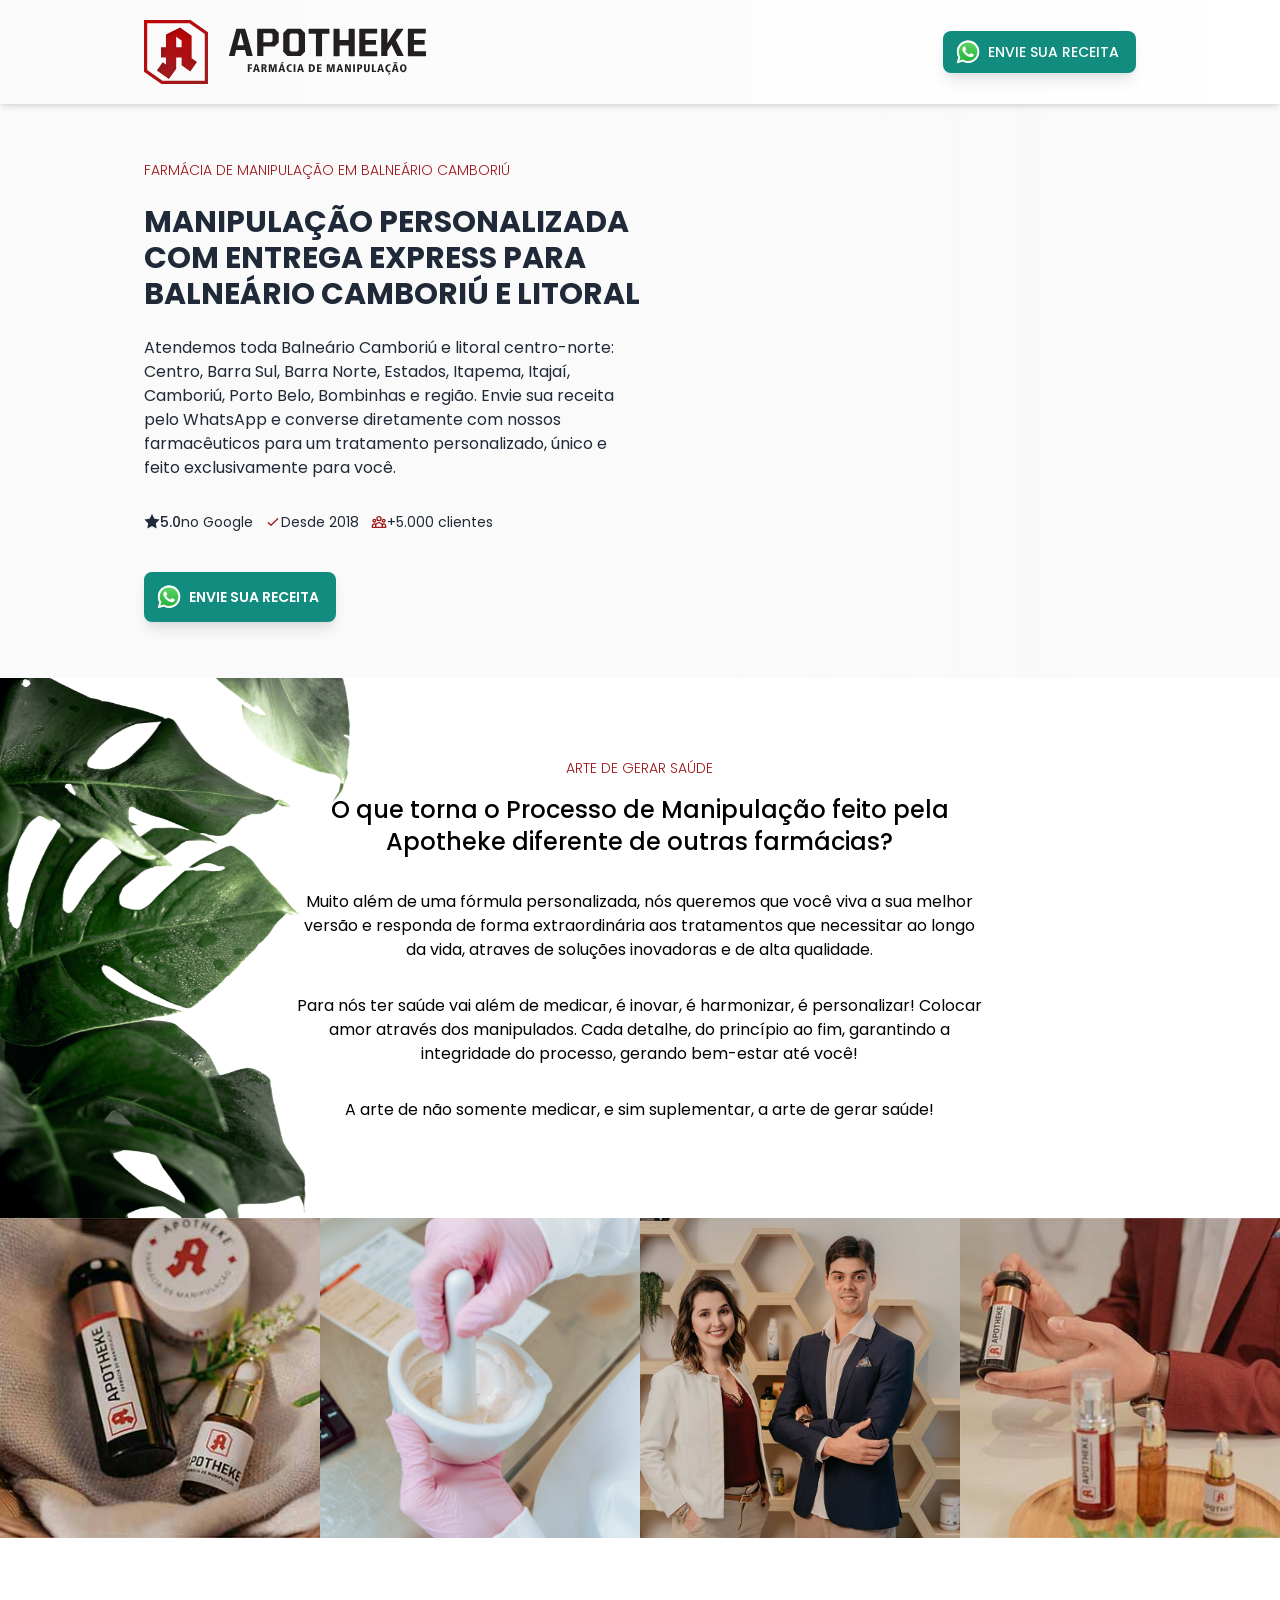
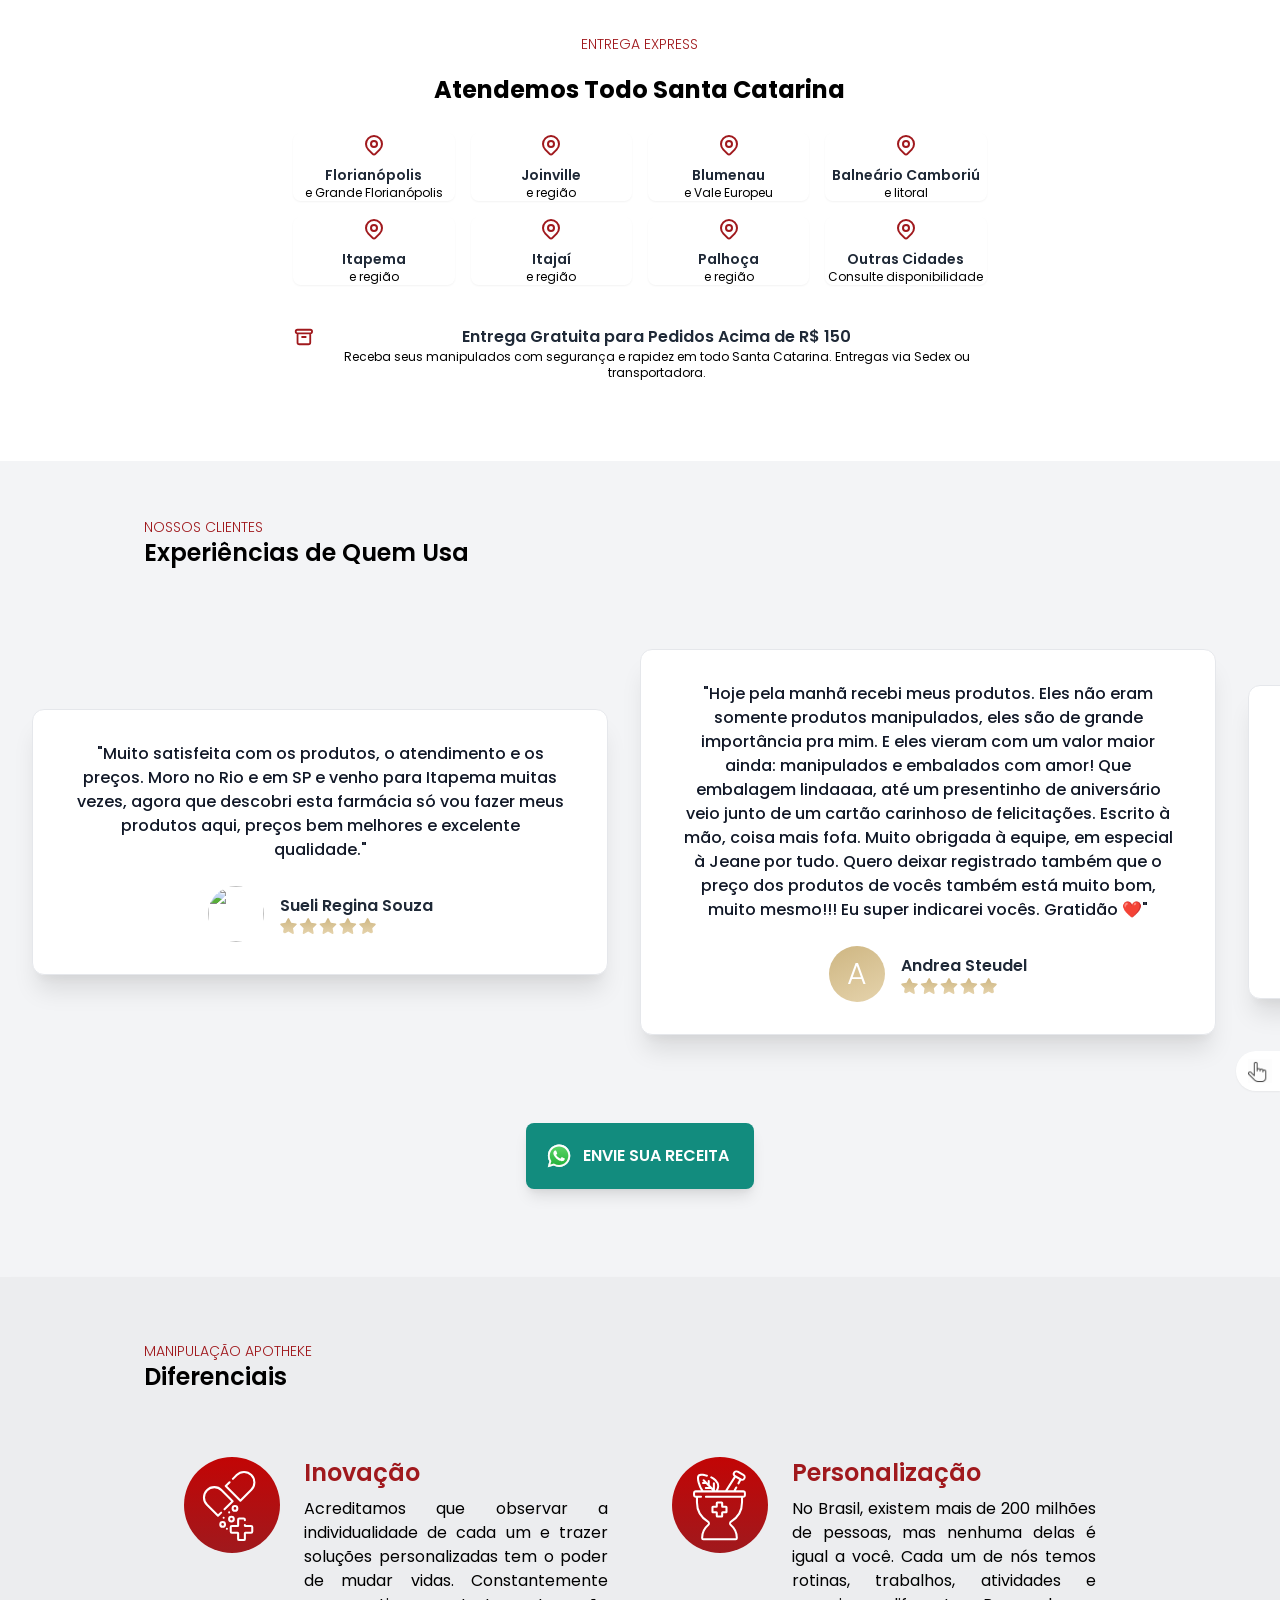
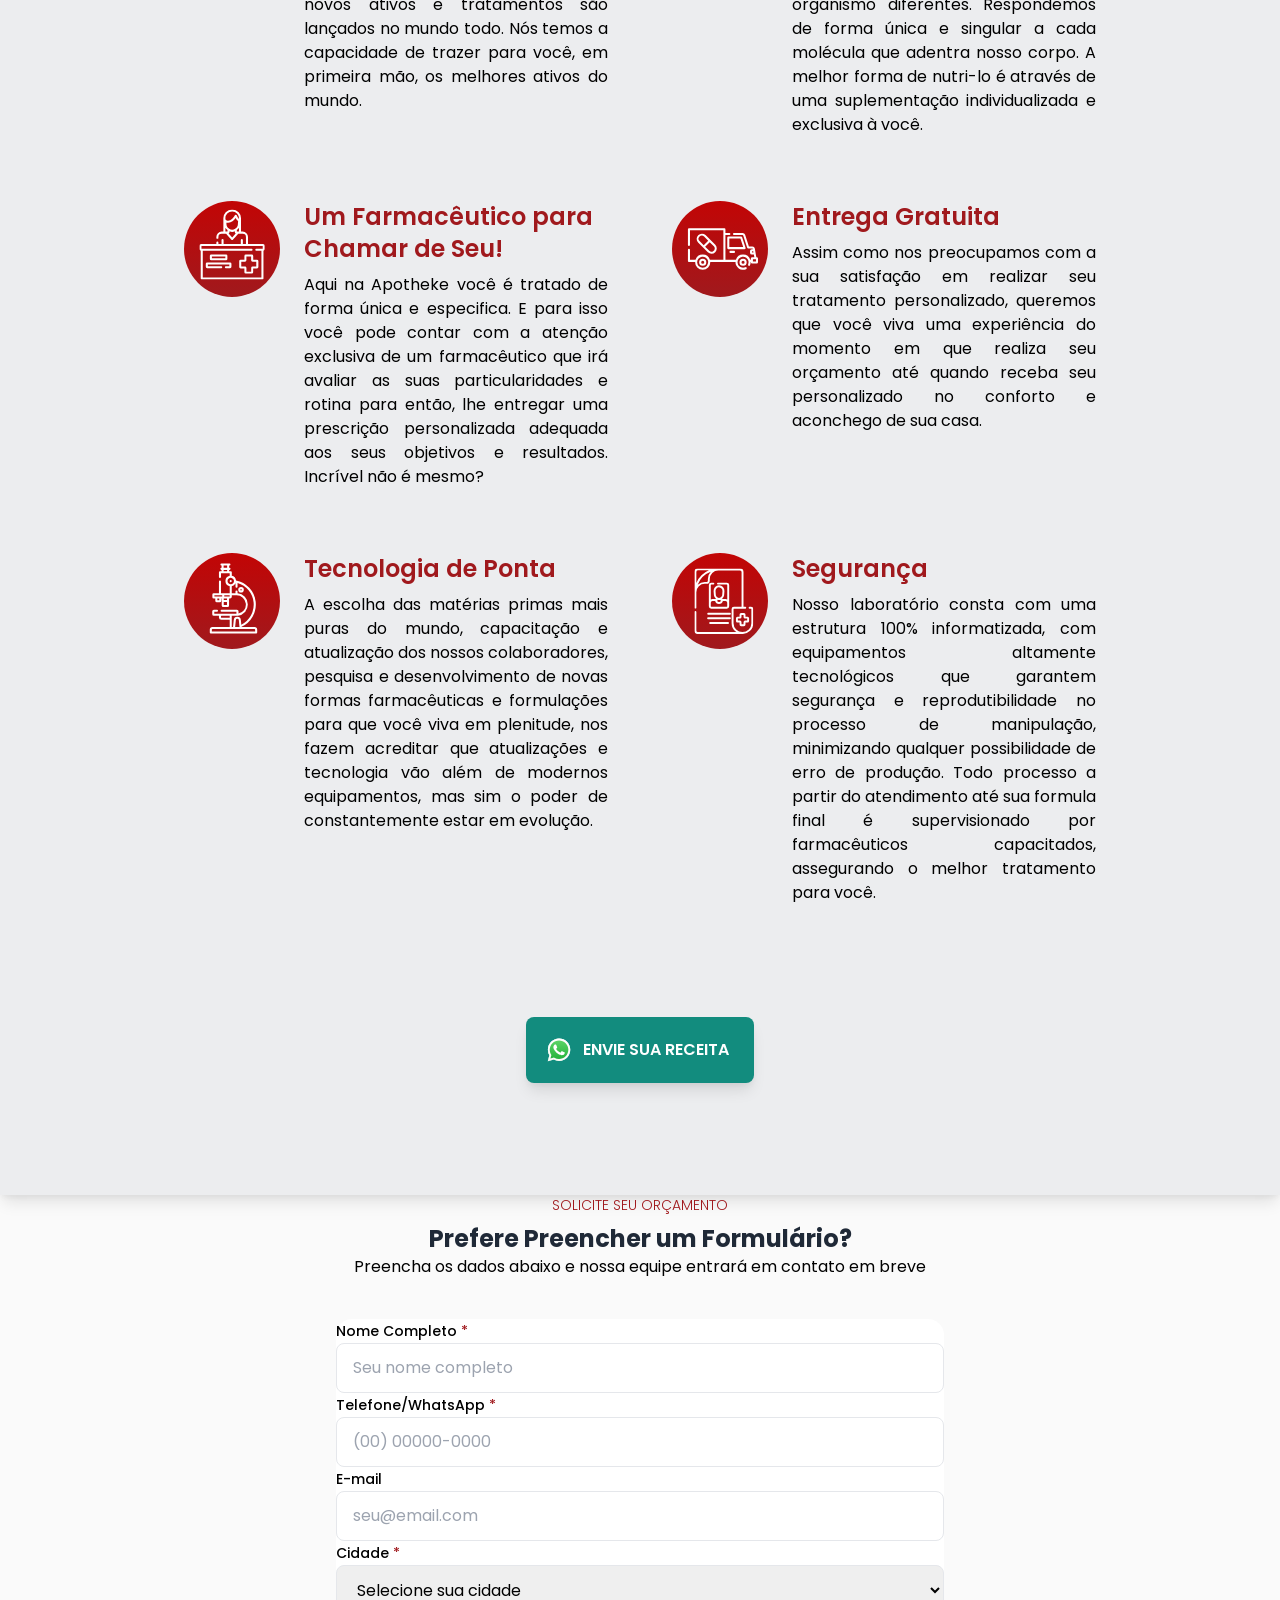
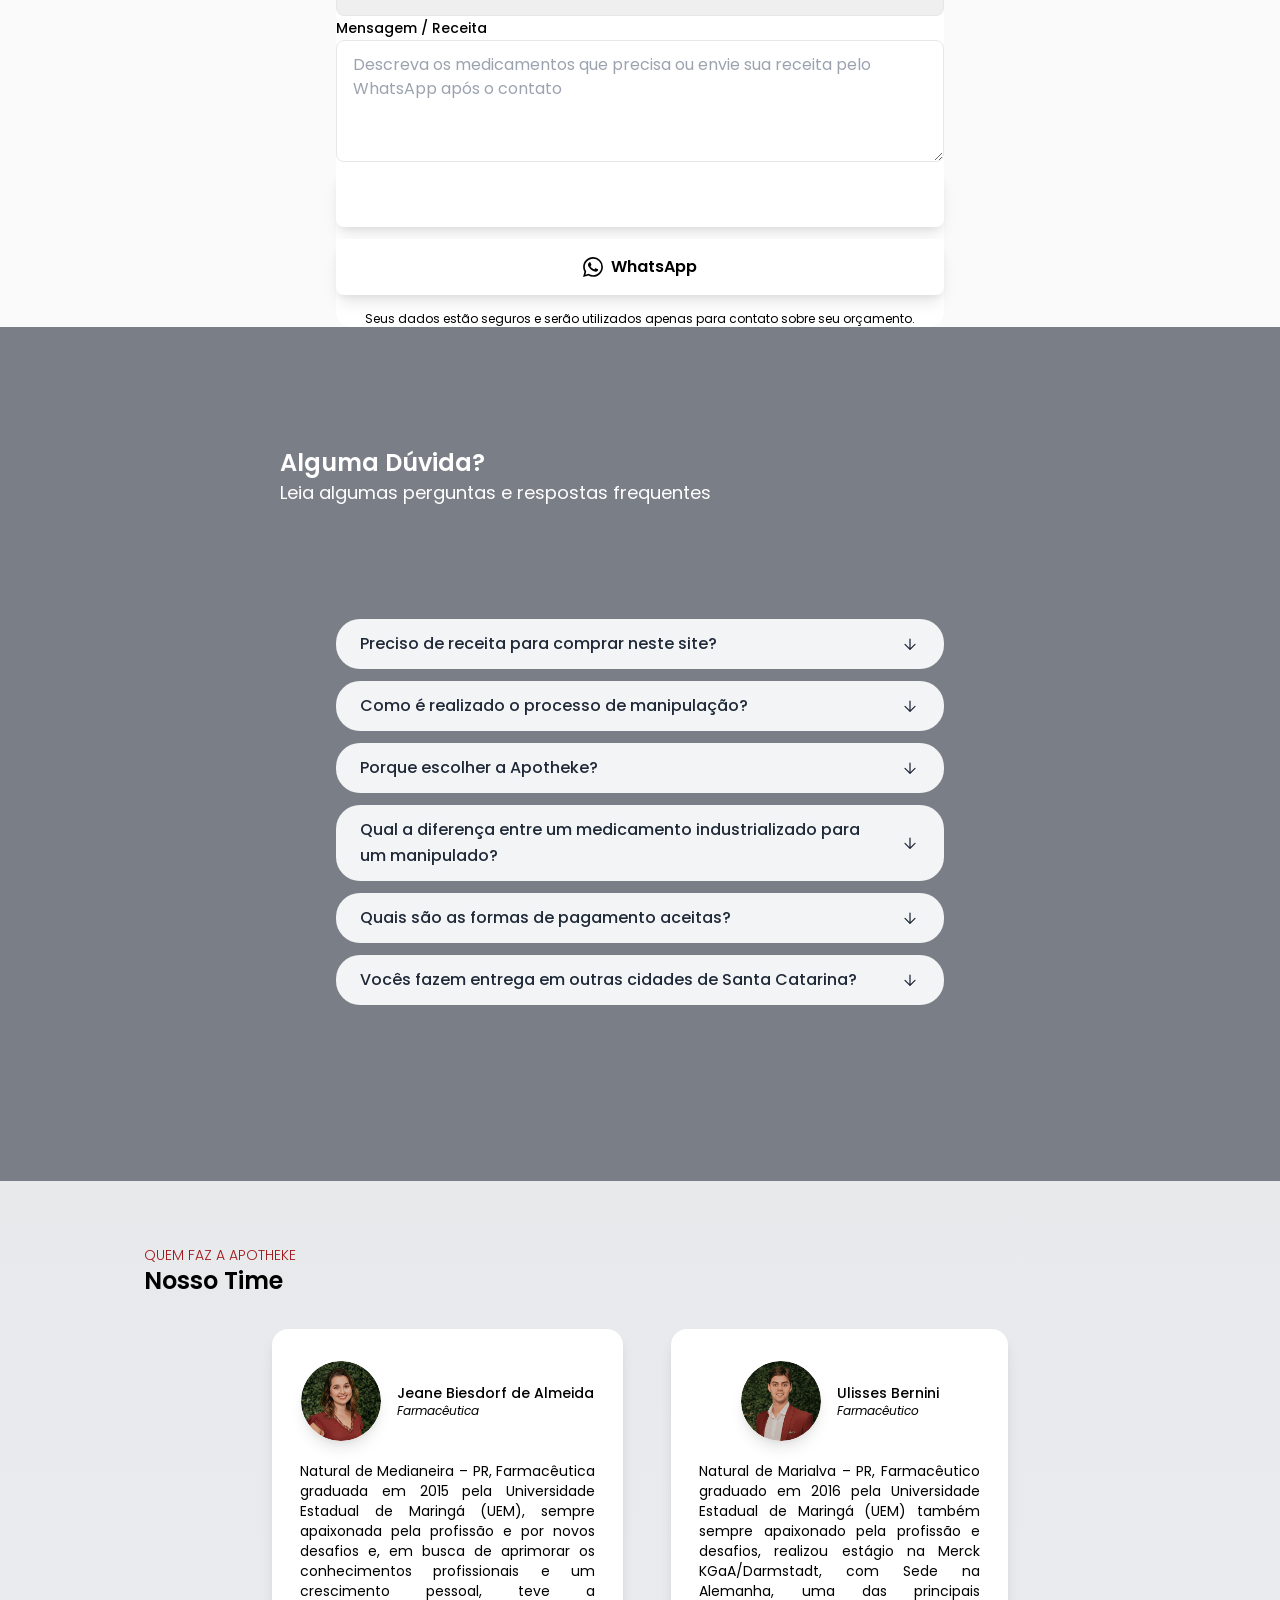
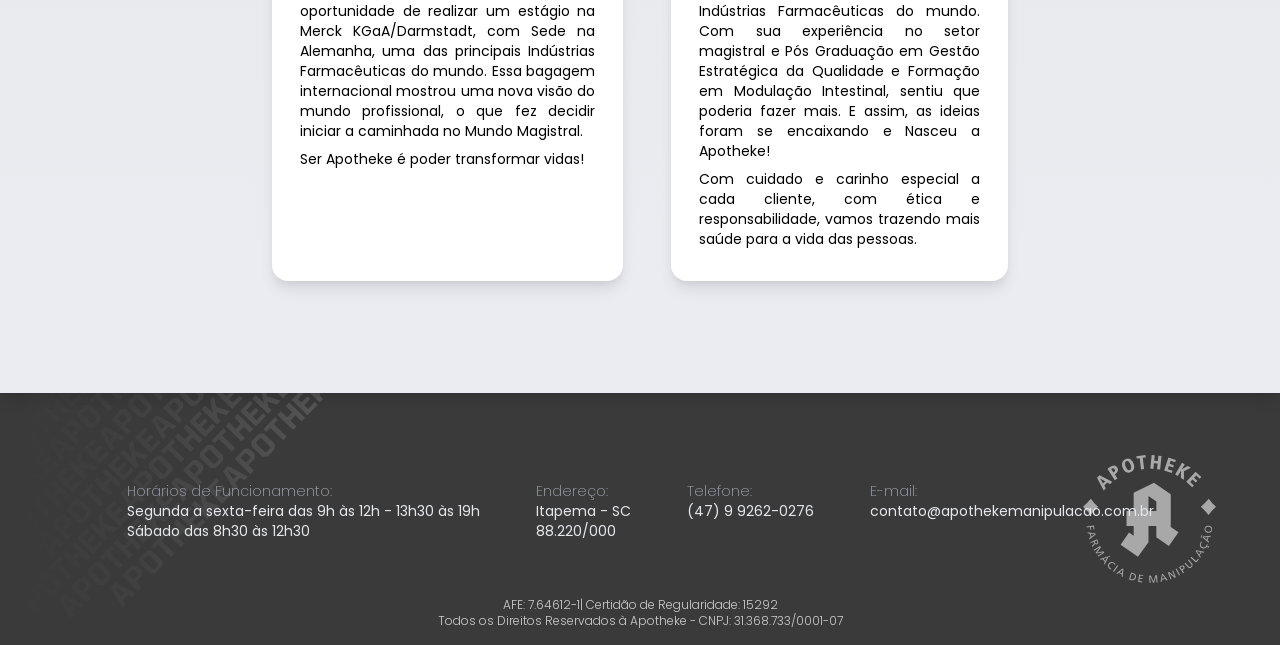
==== website/balneario-camboriu.html @ 553b8d90 "Commit inicial: Apotheke Website Landing page com múltiplas cidades (Florianópolis, Joinville, Blume" ====
<!DOCTYPE html>

<html lang="pt-br">

<head>

    <meta charset="UTF-8">

    <meta http-equiv="X-UA-Compatible" content="IE=edge">

    <meta name="viewport" content="width=device-width, initial-scale=1.0">

    <title>Farmácia de Manipulação em Balneário Camboriú | Apotheke - Entrega Express</title>

    <meta name="description" content="Farmácia de manipulação em Balneário Camboriú com entrega express. Atendemos todo litoral centro-norte: Centro, Barra Sul, Itapema, Itajaí, Camboriú. Orçamento pelo WhatsApp!">

    <meta name="keywords" content="farmácia manipulação balneário camboriú, manipulação balneário camboriú, farmácia bc, manipulados balneário camboriú, farmácia itapema, manipulação itajaí, farmácia camboriú">



    <link rel="shortcut icon" href="assets/favicon.59e2e28d.ico" type="image/x-icon">

    <link rel="preload" href="css/style.css" as="style">

    <link rel="preconnect" href="https://www.googletagmanager.com">

    <link rel="preconnect" href="https://connect.facebook.net">

    <script>

    function showAnswer(idAnswer){for(let i=1;i<7;i++){if((document.getElementById("q"+i+'ans').classList.contains("hidden") == false) && (("q"+i) != idAnswer)){document.getElementById("q"+i+'ans').classList.add("hidden");if(document.getElementById("q"+i+'svg').classList.contains("-rotate-90")){document.getElementById("q"+i+'svg').classList.remove("-rotate-90");document.getElementById("q"+i+'svg').classList.add("rotate-90");}}}document.getElementById(idAnswer+'ans').classList.toggle("hidden");if(document.getElementById(idAnswer+'svg').classList.contains("rotate-90")){document.getElementById(idAnswer+'svg').classList.remove("rotate-90");document.getElementById(idAnswer+'svg').classList.add("-rotate-90");}else{document.getElementById(idAnswer+'svg').classList.remove("-rotate-90");document.getElementById(idAnswer+'svg').classList.add("rotate-90");}}

    </script>

    <!-- Facebook Pixel Code -->

    <script defer>

        !function(f,b,e,v,n,t,s)

        {if(f.fbq)return;n=f.fbq=function(){n.callMethod?

        n.callMethod.apply(n,arguments):n.queue.push(arguments)};

        if(!f._fbq)f._fbq=n;n.push=n;n.loaded=!0;n.version='2.0';

        n.queue=[];t=b.createElement(e);t.async=!0;

        t.src=v;s=b.getElementsByTagName(e)[0];

        s.parentNode.insertBefore(t,s)}(window, document,'script',

        'https://connect.facebook.net/en_US/fbevents.js');

        fbq('init', '500156001187345');

        fbq('track', 'PageView');

    </script>

    <noscript>

        <img height="1" width="1" style="display:none" 

            src="https://www.facebook.com/tr?id=500156001187345&ev=PageView&noscript=1"/>

    </noscript>

  <!-- End Facebook Pixel Code -->



    <!-- Global site tag (gtag.js) - Google Analytics -->

    <script async defer src="https://www.googletagmanager.com/gtag/js?id=G-JXNQC8JV9G"></script>

    <script defer>

    window.dataLayer = window.dataLayer || [];

    function gtag(){dataLayer.push(arguments);}

    gtag('js', new Date());



    gtag('config', 'G-JXNQC8JV9G');

    </script>



    <!-- Global site tag (gtag.js) - Google Analytics -->

    <script async defer src="https://www.googletagmanager.com/gtag/js?id=UA-217853198-1"></script>

    <script defer>

    window.dataLayer = window.dataLayer || [];

    function gtag(){dataLayer.push(arguments);}

    gtag('js', new Date());



    gtag('config', 'UA-217853198-1');

    </script>

    

    

    <!-- Google Tag Manager -->

<script>(function(w,d,s,l,i){w[l]=w[l]||[];w[l].push({'gtm.start':

new Date().getTime(),event:'gtm.js'});var f=d.getElementsByTagName(s)[0],

j=d.createElement(s),dl=l!='dataLayer'?'&l='+l:'';j.async=true;j.src=

'https://www.googletagmanager.com/gtm.js?id='+i+dl;f.parentNode.insertBefore(j,f);

})(window,document,'script','dataLayer','GTM-TZQ59Q6');</script>

<!-- End Google Tag Manager -->





  <link rel="stylesheet" href="css/style.css">

</head>

<body class="branco font-sans">



    <!--NAVBAR-->

    <header class="relative w-full shadow-md px-4 py-3 gradientMenu z-50 

    sm:px-8 sm:py-4 lg:py-5 sm:w-full md:px-16 lg:px-28 xl:px-36 2xl:px-48">

        <div class="flex flex-row justify-between items-center md:h-full">

            <img class="h-12 mx-auto sm:mx-0 md:mx-0 lg:mx-0 lg:h-14 xl:h-16" src="assets/logo-lp-apotheke.7ca522a6.svg" alt="Apotheke" srcset="">



            <span class="hidden sm:block">

                <a href="https://api.whatsapp.com/send?phone=+5547992164286&text=Ol%C3%A1%20*Apotheke*!%20Gostaria%20de%20um%20or%C3%A7a%EF%BB%BF%E2%80%8C%E2%80%8C%E2%80%8B%E2%80%8C%E2%80%8C%E2%80%8C%E2%81%A0%E2%80%8C%E2%80%8C%E2%80%8B%E2%80%8B%E2%80%8B%E2%80%8C%E2%81%A0%E2%80%8C%E2%80%8C%E2%80%8B%E2%80%8B%E2%80%8B%E2%80%8C%E2%80%8C%E2%81%A0%E2%80%8C%E2%80%8C%E2%80%8B%E2%80%8B%E2%80%8C%E2%80%8C%E2%81%A0%E2%80%8C%E2%80%8C%E2%80%8B%E2%80%8B%E2%80%8C%E2%80%8B%E2%80%8C%E2%81%A0%E2%80%8C%E2%80%8C%E2%80%8B%E2%80%8B%E2%80%8C%E2%80%8C%E2%81%A0%E2%80%8C%E2%80%8C%E2%80%8B%E2%80%8C%E2%80%8C%E2%80%8C%E2%81%A0%E2%80%8C%E2%80%8C%E2%80%8B%E2%80%8B%E2%80%8B%E2%80%8B%E2%81%A0%E2%80%8C%E2%80%8B%E2%80%8C%E2%80%8C%E2%80%8B%E2%80%8C%E2%81%A0%E2%80%8C%E2%80%8C%E2%80%8B%E2%80%8C%E2%80%8B%E2%80%8B%E2%81%A0%E2%80%8C%E2%80%8C%E2%80%8B%E2%80%8C%E2%80%8C%E2%80%8B%E2%81%A0%E2%80%8C%E2%80%8C%E2%80%8C%E2%80%8B%E2%80%8B%E2%80%8B%E2%81%A0%E2%80%8C%E2%80%8C%E2%80%8C%E2%80%8B%E2%80%8B%E2%80%8C%E2%81%A0%E2%80%8C%E2%80%8B%E2%80%8C%E2%80%8C%E2%80%8B%E2%80%8C%E2%81%A0%E2%80%8C%E2%80%8C%E2%80%8B%E2%80%8C%E2%80%8B%E2%80%8B%E2%81%A0%E2%80%8C%E2%80%8C%E2%80%8B%E2%80%8C%E2%80%8C%E2%80%8B%E2%81%A0%E2%80%8C%E2%80%8C%E2%80%8C%E2%80%8B%E2%80%8B%E2%80%8C%E2%81%A0%E2%80%8C%E2%80%8C%E2%80%8C%E2%80%8B%E2%80%8B%E2%80%8C%E2%81%A0%E2%80%8C%E2%80%8B%E2%80%8C%E2%80%8C%E2%80%8B%E2%80%8C%E2%81%A0%E2%80%8C%E2%80%8C%E2%80%8C%E2%80%8B%E2%80%8B%E2%80%8C%E2%81%A0%E2%80%8C%E2%80%8C%E2%80%8B%E2%80%8C%E2%80%8B%E2%80%8C%E2%81%A0%E2%80%8C%E2%80%8C%E2%80%8B%E2%80%8B%E2%80%8C%E2%80%8B%E2%80%8B%E2%81%A0%E2%80%8C%E2%80%8C%E2%80%8B%E2%80%8B%E2%80%8B%E2%80%8B%E2%81%A0%E2%80%8C%E2%80%8B%E2%80%8C%E2%80%8C%E2%80%8B%E2%80%8C%E2%81%A0%E2%80%8C%E2%80%8C%E2%80%8B%E2%80%8B%E2%80%8C%E2%80%8B%E2%80%8B%E2%81%A0%E2%80%8C%E2%80%8C%E2%80%8B%E2%80%8B%E2%80%8C%E2%80%8B%E2%80%8B%E2%81%A0%E2%80%8C%E2%80%8C%E2%80%8B%E2%80%8B%E2%80%8C%E2%80%8B%E2%81%A0%E2%80%8C%E2%80%8C%E2%80%8B%E2%80%8B%E2%80%8B%E2%80%8B%E2%80%8C%E2%81%A0%E2%80%8C%E2%80%8C%E2%80%8B%E2%80%8C%E2%80%8C%E2%80%8C%E2%81%A0%E2%80%8C%E2%80%8C%E2%80%8B%E2%80%8B%E2%80%8C%E2%80%8C%E2%80%8B%E2%81%A0%E2%80%8C%E2%80%8C%E2%80%8B%E2%80%8B%E2%80%8B%E2%80%8B%E2%81%A0%E2%80%8C%E2%80%8C%E2%80%8B%E2%80%8B%E2%80%8C%E2%80%8B%E2%80%8B%E2%81%A0%E2%80%8C%E2%80%8C%E2%80%8B%E2%80%8B%E2%80%8C%E2%80%8C%E2%81%A0%E2%80%8C%E2%80%8C%E2%80%8B%E2%80%8B%E2%80%8B%E2%80%8C%E2%80%8B%E2%81%A0%E2%80%8C%E2%80%8C%E2%80%8B%E2%80%8C%E2%80%8C%E2%80%8C%E2%81%A0%E2%80%8C%E2%80%8C%E2%80%8B%E2%80%8B%E2%80%8B%E2%80%8B%E2%80%8C%EF%BB%BFmento%2C%20poderia%20me%20ajudar%3F" target="_blank" class="tada inline-flex items-center px-4 py-2 border border-transparent rounded-lg shadow-lg text-sm font-medium text-white bg-green-10 focus:outline-none focus:ring-2 focus:ring-offset-2 focus:ring-green-10">

                    <img class="-ml-1 mr-2 h-6 w-6" src="assets/whatsappO.69385fdd.svg"> 

                    ENVIE SUA RECEITA

                </a>

            </span>



        </div>     

    </header>

    <!--END NAVBAR-->

    

    <main class="z-10 relative"> 



        <!--SECTION 1 VIDEO-->

        <div class="relative w-full overflow-x-hidden z-10">

            

            <video playsinline autobuffer autoplay loop muted class="relative object-cover w-full h-40 sm:h-64 md:absolute md:float-right md:z-0 md:h-full md:w-4/6 md:right-0 lg:w-3/5">

                <source src="https://apothekemanipulacao.com.br/wp-content/uploads/2020/06/Capa-Site-Apotheke-2.mp4" type="video/mp4">

            </video>

            

            <div class="relative flex flex-row h-full w-full float-left z-50 ">

                

                    <div class="relative h-full bg-gray-25  px-6 py-4 sm:px-8 sm:py-5 md:px-0 md:py-0

                                 md:w-3/6 xl:w-6/12 2xl:w-5/12 inline-flex items-center">

                        

                        <div class="relative z-50 text-gray-800 md:pl-16 lg:pl-28 xl:pl-36 2xl:pl-48

                                    md:py-6 lg:py-10 xl:py-14 2xl:py-24">



                            <h2 class="text-xs font-light sm:text-xs sm:font-light md:text-sm vermelho">

                                FARMÁCIA DE MANIPULAÇÃO EM BALNEÁRIO CAMBORIÚ</h2>



                            <h1 class="text-2xl font-bold sm:font-bold md:leading-normal md:tracking-normal xl:text-3xl my-2 lg:my-4 xl:my-6 2xl:my-8">

                                MANIPULAÇÃO PERSONALIZADA COM ENTREGA EXPRESS PARA BALNEÁRIO CAMBORIÚ E LITORAL

                            </h1>



                            <p class="text-sm font-normal text-justify leading-relaxed tracking-normal

                                     md:text-left lg:text-left xl:text-base">

                            Atendemos toda Balneário Camboriú e litoral centro-norte: Centro, Barra Sul, Barra Norte, Estados, Itapema, Itajaí, Camboriú, Porto Belo, Bombinhas e região. Envie sua receita pelo WhatsApp e converse diretamente com nossos farmacêuticos para um tratamento personalizado, único e feito exclusivamente para você.

                            </p>



                            <div class="flex flex-wrap items-center gap-3 mt-6 md:mt-8 text-xs md:text-sm text-gray-700">

                                <div class="flex items-center">

                                    <svg class="w-4 h-4 mr-1 text-yellow-400 fill-current" xmlns="http://www.w3.org/2000/svg" viewBox="0 0 20 20"><path d="M10 15l-5.878 3.09 1.123-6.545L.489 6.91l6.572-.955L10 0l2.939 5.955 6.572.955-4.756 4.635 1.123 6.545z"/></svg>

                                    <span class="font-medium">5.0</span>

                                    <span class="ml-1">no Google</span>

                                </div>

                                <div class="flex items-center">

                                    <svg class="w-4 h-4 mr-1 vermelho" xmlns="http://www.w3.org/2000/svg" fill="none" viewBox="0 0 24 24" stroke="currentColor"><path stroke-linecap="round" stroke-linejoin="round" stroke-width="2" d="M5 13l4 4L19 7"/></svg>

                                    <span>Desde 2018</span>

                                </div>

                                <div class="flex items-center">

                                    <svg class="w-4 h-4 mr-1 vermelho" xmlns="http://www.w3.org/2000/svg" fill="none" viewBox="0 0 24 24" stroke="currentColor"><path stroke-linecap="round" stroke-linejoin="round" stroke-width="2" d="M17 20h5v-2a3 3 0 00-5.356-1.857M17 20H7m10 0v-2c0-.656-.126-1.283-.356-1.857M7 20H2v-2a3 3 0 015.356-1.857M7 20v-2c0-.656.126-1.283.356-1.857m0 0a5.002 5.002 0 019.288 0M15 7a3 3 0 11-6 0 3 3 0 016 0zm6 3a2 2 0 11-4 0 2 2 0 014 0zM7 10a2 2 0 11-4 0 2 2 0 014 0z"/></svg>

                                    <span>+5.000 clientes</span>

                                </div>

                            </div>



                            <div class="flex flex-row justify-center sm:justify-center mt-6 md:justify-start md:mt-6 lg:mt-8 xl:mt-10 2xl:mt-12">

                                <a href="https://api.whatsapp.com/send?phone=+5547992164286&text=Ol%C3%A1%20*Apotheke*!%20Gostaria%20de%20um%20or%C3%A7a%EF%BB%BF%E2%80%8C%E2%80%8C%E2%80%8B%E2%80%8C%E2%80%8C%E2%80%8C%E2%81%A0%E2%80%8C%E2%80%8C%E2%80%8B%E2%80%8B%E2%80%8B%E2%80%8C%E2%81%A0%E2%80%8C%E2%80%8C%E2%80%8B%E2%80%8B%E2%80%8B%E2%80%8C%E2%80%8C%E2%81%A0%E2%80%8C%E2%80%8C%E2%80%8B%E2%80%8B%E2%80%8C%E2%80%8C%E2%81%A0%E2%80%8C%E2%80%8C%E2%80%8B%E2%80%8B%E2%80%8C%E2%80%8B%E2%80%8C%E2%81%A0%E2%80%8C%E2%80%8C%E2%80%8B%E2%80%8B%E2%80%8C%E2%80%8C%E2%81%A0%E2%80%8C%E2%80%8C%E2%80%8B%E2%80%8C%E2%80%8C%E2%80%8C%E2%81%A0%E2%80%8C%E2%80%8C%E2%80%8B%E2%80%8B%E2%80%8B%E2%80%8B%E2%81%A0%E2%80%8C%E2%80%8B%E2%80%8C%E2%80%8C%E2%80%8B%E2%80%8C%E2%81%A0%E2%80%8C%E2%80%8C%E2%80%8B%E2%80%8C%E2%80%8B%E2%80%8B%E2%81%A0%E2%80%8C%E2%80%8C%E2%80%8B%E2%80%8C%E2%80%8C%E2%80%8B%E2%81%A0%E2%80%8C%E2%80%8C%E2%80%8C%E2%80%8B%E2%80%8B%E2%80%8B%E2%81%A0%E2%80%8C%E2%80%8C%E2%80%8C%E2%80%8B%E2%80%8B%E2%80%8C%E2%81%A0%E2%80%8C%E2%80%8B%E2%80%8C%E2%80%8C%E2%80%8B%E2%80%8C%E2%81%A0%E2%80%8C%E2%80%8C%E2%80%8B%E2%80%8C%E2%80%8B%E2%80%8B%E2%81%A0%E2%80%8C%E2%80%8C%E2%80%8B%E2%80%8C%E2%80%8C%E2%80%8B%E2%81%A0%E2%80%8C%E2%80%8C%E2%80%8C%E2%80%8B%E2%80%8B%E2%80%8C%E2%81%A0%E2%80%8C%E2%80%8C%E2%80%8C%E2%80%8B%E2%80%8B%E2%80%8C%E2%81%A0%E2%80%8C%E2%80%8B%E2%80%8C%E2%80%8C%E2%80%8B%E2%80%8C%E2%81%A0%E2%80%8C%E2%80%8C%E2%80%8C%E2%80%8B%E2%80%8B%E2%80%8C%E2%81%A0%E2%80%8C%E2%80%8C%E2%80%8B%E2%80%8C%E2%80%8B%E2%80%8C%E2%81%A0%E2%80%8C%E2%80%8C%E2%80%8B%E2%80%8B%E2%80%8C%E2%80%8B%E2%80%8B%E2%81%A0%E2%80%8C%E2%80%8C%E2%80%8B%E2%80%8B%E2%80%8B%E2%80%8B%E2%81%A0%E2%80%8C%E2%80%8B%E2%80%8C%E2%80%8C%E2%80%8B%E2%80%8C%E2%81%A0%E2%80%8C%E2%80%8C%E2%80%8B%E2%80%8B%E2%80%8C%E2%80%8B%E2%80%8B%E2%81%A0%E2%80%8C%E2%80%8C%E2%80%8B%E2%80%8B%E2%80%8C%E2%80%8B%E2%80%8B%E2%81%A0%E2%80%8C%E2%80%8C%E2%80%8B%E2%80%8B%E2%80%8C%E2%80%8B%E2%81%A0%E2%80%8C%E2%80%8C%E2%80%8B%E2%80%8B%E2%80%8B%E2%80%8B%E2%80%8C%E2%81%A0%E2%80%8C%E2%80%8C%E2%80%8B%E2%80%8C%E2%80%8C%E2%80%8C%E2%81%A0%E2%80%8C%E2%80%8C%E2%80%8B%E2%80%8B%E2%80%8C%E2%80%8C%E2%80%8B%E2%81%A0%E2%80%8C%E2%80%8C%E2%80%8B%E2%80%8B%E2%80%8B%E2%80%8B%E2%81%A0%E2%80%8C%E2%80%8C%E2%80%8B%E2%80%8B%E2%80%8C%E2%80%8B%E2%80%8B%E2%81%A0%E2%80%8C%E2%80%8C%E2%80%8B%E2%80%8B%E2%80%8C%E2%80%8C%E2%81%A0%E2%80%8C%E2%80%8C%E2%80%8B%E2%80%8B%E2%80%8B%E2%80%8C%E2%80%8B%E2%81%A0%E2%80%8C%E2%80%8C%E2%80%8B%E2%80%8C%E2%80%8C%E2%80%8C%E2%81%A0%E2%80%8C%E2%80%8C%E2%80%8B%E2%80%8B%E2%80%8B%E2%80%8B%E2%80%8C%EF%BB%BFmento%2C%20poderia%20me%20ajudar%3F" target="_blank" 

                                    class="animate-bounce inline-flex items-center px-4 py-3 border 

                                    border-transparent rounded-lg shadow-lg text-sm 

                                    font-semibold text-white bg-green-10 

                                    focus:outline-none focus:ring-2 focus:ring-offset-2 

                                    focus:ring-green-10">

                                    <img class="-ml-1 mr-2 h-6 w-6" src="assets/whatsappO.69385fdd.svg">

                                    ENVIE SUA RECEITA

                                </a>

                            </div>

                            <!-- old

                            <div class="flex flex-row justify-center sm:justify-center md:justify-start mt-4 lg:mt-6 xl:mt-10 2xl:mt-12">

                                <button type="button" onclick="window.open('https://api.whatsapp.com/send?phone=+5547992164286&text=Ol%C3%A1%20*Apotheke*!%20Gostaria%20de%20um%20or%C3%A7a%EF%BB%BF%E2%80%8C%E2%80%8C%E2%80%8B%E2%80%8C%E2%80%8C%E2%80%8C%E2%81%A0%E2%80%8C%E2%80%8C%E2%80%8B%E2%80%8B%E2%80%8B%E2%80%8C%E2%81%A0%E2%80%8C%E2%80%8C%E2%80%8B%E2%80%8B%E2%80%8B%E2%80%8C%E2%80%8C%E2%81%A0%E2%80%8C%E2%80%8C%E2%80%8B%E2%80%8B%E2%80%8C%E2%80%8C%E2%81%A0%E2%80%8C%E2%80%8C%E2%80%8B%E2%80%8B%E2%80%8C%E2%80%8B%E2%80%8C%E2%81%A0%E2%80%8C%E2%80%8C%E2%80%8B%E2%80%8B%E2%80%8C%E2%80%8C%E2%81%A0%E2%80%8C%E2%80%8C%E2%80%8B%E2%80%8C%E2%80%8C%E2%80%8C%E2%81%A0%E2%80%8C%E2%80%8C%E2%80%8B%E2%80%8B%E2%80%8B%E2%80%8B%E2%81%A0%E2%80%8C%E2%80%8B%E2%80%8C%E2%80%8C%E2%80%8B%E2%80%8C%E2%81%A0%E2%80%8C%E2%80%8C%E2%80%8B%E2%80%8C%E2%80%8B%E2%80%8B%E2%81%A0%E2%80%8C%E2%80%8C%E2%80%8B%E2%80%8C%E2%80%8C%E2%80%8B%E2%81%A0%E2%80%8C%E2%80%8C%E2%80%8C%E2%80%8B%E2%80%8B%E2%80%8B%E2%81%A0%E2%80%8C%E2%80%8C%E2%80%8C%E2%80%8B%E2%80%8B%E2%80%8C%E2%81%A0%E2%80%8C%E2%80%8B%E2%80%8C%E2%80%8C%E2%80%8B%E2%80%8C%E2%81%A0%E2%80%8C%E2%80%8C%E2%80%8B%E2%80%8C%E2%80%8B%E2%80%8B%E2%81%A0%E2%80%8C%E2%80%8C%E2%80%8B%E2%80%8C%E2%80%8C%E2%80%8B%E2%81%A0%E2%80%8C%E2%80%8C%E2%80%8C%E2%80%8B%E2%80%8B%E2%80%8C%E2%81%A0%E2%80%8C%E2%80%8C%E2%80%8C%E2%80%8B%E2%80%8B%E2%80%8C%E2%81%A0%E2%80%8C%E2%80%8B%E2%80%8C%E2%80%8C%E2%80%8B%E2%80%8C%E2%81%A0%E2%80%8C%E2%80%8C%E2%80%8C%E2%80%8B%E2%80%8B%E2%80%8C%E2%81%A0%E2%80%8C%E2%80%8C%E2%80%8B%E2%80%8C%E2%80%8B%E2%80%8C%E2%81%A0%E2%80%8C%E2%80%8C%E2%80%8B%E2%80%8B%E2%80%8C%E2%80%8B%E2%80%8B%E2%81%A0%E2%80%8C%E2%80%8C%E2%80%8B%E2%80%8B%E2%80%8B%E2%80%8B%E2%81%A0%E2%80%8C%E2%80%8B%E2%80%8C%E2%80%8C%E2%80%8B%E2%80%8C%E2%81%A0%E2%80%8C%E2%80%8C%E2%80%8B%E2%80%8B%E2%80%8C%E2%80%8B%E2%80%8B%E2%81%A0%E2%80%8C%E2%80%8C%E2%80%8B%E2%80%8B%E2%80%8C%E2%80%8B%E2%80%8B%E2%81%A0%E2%80%8C%E2%80%8C%E2%80%8B%E2%80%8B%E2%80%8C%E2%80%8B%E2%81%A0%E2%80%8C%E2%80%8C%E2%80%8B%E2%80%8B%E2%80%8B%E2%80%8B%E2%80%8C%E2%81%A0%E2%80%8C%E2%80%8C%E2%80%8B%E2%80%8C%E2%80%8C%E2%80%8C%E2%81%A0%E2%80%8C%E2%80%8C%E2%80%8B%E2%80%8B%E2%80%8C%E2%80%8C%E2%80%8B%E2%81%A0%E2%80%8C%E2%80%8C%E2%80%8B%E2%80%8B%E2%80%8B%E2%80%8B%E2%81%A0%E2%80%8C%E2%80%8C%E2%80%8B%E2%80%8B%E2%80%8C%E2%80%8B%E2%80%8B%E2%81%A0%E2%80%8C%E2%80%8C%E2%80%8B%E2%80%8B%E2%80%8C%E2%80%8C%E2%81%A0%E2%80%8C%E2%80%8C%E2%80%8B%E2%80%8B%E2%80%8B%E2%80%8C%E2%80%8B%E2%81%A0%E2%80%8C%E2%80%8C%E2%80%8B%E2%80%8C%E2%80%8C%E2%80%8C%E2%81%A0%E2%80%8C%E2%80%8C%E2%80%8B%E2%80%8B%E2%80%8B%E2%80%8B%E2%80%8C%EF%BB%BFmento%2C%20poderia%20me%20ajudar%3F', '_blank');" 

                                    class="animate-bounce inline-flex items-center px-4 py-3 border 

                                    border-transparent rounded-lg shadow-lg text-sm 

                                    font-semibold text-white btnVermelho 

                                    focus:outline-none focus:ring-2 focus:ring-offset-2 

                                    focus:ring-red-700">

                                   

                                    <svg class="-ml-1 mr-2 h-5 w-5 fill-current" xmlns="https://www.w3.org/2000/svg" viewBox="0 0 32 32"><title>soc009 - Light</title><g id="soc009"><g id="Light-9" data-name="Light"><path d="M16,29.691a13.536,13.536,0,0,1-7.106-2L4.481,29.105a1,1,0,0,1-1.253-1.269L4.646,23.6A13.69,13.69,0,0,1,16,2.309H16a13.691,13.691,0,0,1,0,27.382Zm-6.963-4.1a1,1,0,0,1,.554.167A11.549,11.549,0,0,0,16,27.691,11.691,11.691,0,0,0,16,4.309H16A11.69,11.69,0,0,0,6.562,22.851a1,1,0,0,1,.139.905L5.75,26.6l2.984-.957A.978.978,0,0,1,9.04,25.594ZM22.959,20.94a2.983,2.983,0,0,0,.2-1.661c-.085-.148-.316-.232-.667-.408s-2.057-1.021-2.379-1.133a.666.666,0,0,0-.857.26,14.12,14.12,0,0,1-.933,1.239.751.751,0,0,1-.841.134,8.789,8.789,0,0,1-2.8-1.732,10.651,10.651,0,0,1-1.937-2.414c-.2-.352-.021-.555.14-.745.176-.219.344-.374.52-.578a2.1,2.1,0,0,0,.387-.549.716.716,0,0,0-.051-.648c-.084-.177-.785-1.895-1.073-2.591-.232-.555-.408-.576-.759-.591-.119-.006-.252-.014-.4-.014a1.731,1.731,0,0,0-1.221.43A3.829,3.829,0,0,0,9.07,12.853a6.842,6.842,0,0,0,1.419,3.611c.175.232,2.435,3.808,5.945,5.265,2.743,1.141,3.558,1.034,4.182.9a3.367,3.367,0,0,0,2.343-1.69Z"/></g></g></svg>

                                    ENVIE SUA RECEITA

                                </button>

                            </div>

                            -->

                        </div>



                    </div>



                    <div class="hidden  

                        sm:hidden 

                        md:block md:pl-16 md:pr-0 md:h-auto md:w-2/6

                        lg:w-2/6

                        xl:w-4/12

                        2xl:w-5/12

                        gradientVideo">

                        

                    </div>



                    <div class="hidden  

                        sm:hidden 

                        md:block md:px-0 md:h-auto md:w-1/6

                        lg:block lg:px-0 lg:h-auto lg:w-1/6 

                        xl:block xl:px-0 xl:h-auto xl:w-2/12

                        2xl:block 2xl:px-0 2xl:h-auto 2xl:w-2/12 

                        rightVideo">

                        

                    </div>





            </div>

            

            

        </div>

        <!-- END SECTION 1 VIDEO-->



        <!--SECTION 2 ARTE-->

        <div class="relative overflow-x-hidden h-auto bg-white">

            

            <div class="w-full h-44 md:hidden lg:hidden">

                <img class="h-full object-cover object-bottom w-full" src="assets/bg-folha-sm.adc119a2.png" alt="" loading="lazy">

            </div>



            <div class="hidden md:block ">

                <img class="absolute h-full object-cover object-bottom -ml-28 lg:-ml-14 xl:-ml-0" src="assets/bg-folha.e407217f.png" alt="" loading="lazy">

            </div>



            <div class="relative w-full h-full text-center px-6 pt-0 pb-6 

                md:pt-12 md:pb-12 md:px-20 md:w-5/6 md:mx-auto  

                lg:pt-16 lg:pb-16 lg:w-4/6 2xl:w-2/5">



                <h3 class="text-xs font-light mb-2 

                md:text-sm md:font-light md:my-4

                lg:text-sm lg:font-light lg:my-4

                vermelho">

                    ARTE DE GERAR SAÚDE</h3>



                <h4 class="text-lg font-medium mt-2 mb-2 

                lg:text-xl xl:text-2xl lg:mb-8 lg:mt-2 lg:leading-relaxed lg:tracking-normal">

                O que torna o Processo de Manipulação feito pela Apotheke diferente de outras farmácias?</h4>

                        

                <p class="text-sm font-normal mt-2 mb-2 text-center leading-relaxed tracking-normal

                        md:text-sm md:font-normal md:mt-4 md:mb-4 md:leading-relaxed md:tracking-normal

                        lg:text-sm lg:font-normal lg:mt-4 lg:mb-4 lg:leading-relaxed lg:tracking-normal

                        xl:text-base xl:mt-4 xl:mb-8

                        2xl:text-base 2xl:mt-4 2xl:mb-8">

                    Muito além de uma fórmula personalizada, nós queremos que você viva a sua melhor versão e responda de forma extraordinária aos tratamentos que necessitar ao longo da vida, atraves de soluções inovadoras e de alta qualidade. 

                </p>

                <p class="text-sm font-normal mt-2 mb-2 text-center leading-relaxed tracking-normal

                md:text-sm md:font-normal md:mt-4 md:mb-4 md:leading-relaxed md:tracking-normal

                lg:text-sm lg:font-normal lg:mt-4 lg:mb-4 lg:leading-relaxed lg:tracking-normal

                xl:text-base xl:mt-4 xl:mb-8

                2xl:text-base 2xl:mt-4 2xl:mb-8">

                    Para nós ter saúde vai além de medicar,  é inovar, é harmonizar, é personalizar! Colocar amor através dos manipulados. 

                Cada detalhe, do princípio ao fim, garantindo a integridade do processo, gerando bem-estar até você!

                </p>

                <p class="text-sm font-normal mt-2 mb-2 text-center leading-relaxed tracking-normal

                md:text-sm md:font-normal md:mt-4 md:mb-4 md:leading-relaxed md:tracking-normal

                lg:text-sm lg:font-normal lg:mt-4 lg:mb-4 lg:leading-relaxed lg:tracking-normal

                xl:text-base xl:mt-4 xl:mb-8

                2xl:text-base 2xl:mt-4 2xl:mb-8">

                    A arte de não somente medicar, e sim suplementar, a arte de gerar saúde!

                </p>

            </div>

        </div>

        <!-- END SECTION 2 ARTE-->



        <!--SECTION 3 IMAGES-->

        <div class="grid grid-cols-2 sm:grid-cols-4 md:grid-cols-4 lg:grid-cols-4">

            <div>

                <img class="h-44 w-full object-cover

                        md:h-48 lg:h-60 xl:h-80 2xl:h-96" src="assets/itemg-1-small.b12874ef.jpg" alt="Manipulação Apotheke" loading="lazy">

            </div>

            <div>

                <img class="h-44 w-full object-cover

                        md:h-48 lg:h-60 xl:h-80 2xl:h-96" src="assets/itemg-2.b964f7b1.jpg" alt="Farmácia Apotheke" loading="lazy">

            </div>

            <div>

                <img class="h-44 w-full object-cover

                        md:h-48 lg:h-60 xl:h-80 2xl:h-96" src="assets/itemg-3-small.0b17a5cb.jpg" alt="Laboratório Apotheke" loading="lazy">

            </div>

            <div>

                <img class="h-44 w-full object-cover

                        md:h-48 lg:h-60 xl:h-80 2xl:h-96" src="assets/itemg-4-small.08b99fb3.jpg" alt="Produtos Apotheke" loading="lazy">

            </div>

        </div>

        <!-- END SECTION 3 IMAGES-->



        <!--SECTION 3.5 CIDADES ATENDIDAS-->

        <div class="relative overflow-x-hidden h-auto bg-white py-12 md:py-16 lg:py-20">

            <div class="w-full h-full text-center px-6

                md:px-20 md:w-5/6 md:mx-auto

                lg:w-4/6 2xl:w-3/5">



                <h3 class="text-xs font-light mb-2

                md:text-sm md:font-light md:my-4

                lg:text-sm lg:font-light lg:my-4

                vermelho">

                    ENTREGA EXPRESS</h3>



                <h4 class="text-2xl font-bold mt-2 mb-6

                lg:text-3xl xl:text-4xl lg:mb-10 lg:mt-2 lg:leading-relaxed lg:tracking-normal">

                Atendemos Todo Santa Catarina</h4>



                <div class="grid grid-cols-2 md:grid-cols-3 lg:grid-cols-4 gap-4 mt-8">

                    <div class="bg-gray-50 rounded-lg p-4 shadow-sm hover:shadow-md transition-shadow min-h-[120px] flex flex-col items-center justify-center text-center">

                        <svg class="w-6 h-6 mx-auto mb-2 vermelho" xmlns="http://www.w3.org/2000/svg" fill="none" viewBox="0 0 24 24" stroke="currentColor"><path stroke-linecap="round" stroke-linejoin="round" stroke-width="2" d="M17.657 16.657L13.414 20.9a1.998 1.998 0 01-2.827 0l-4.244-4.243a8 8 0 1111.314 0z"/><path stroke-linecap="round" stroke-linejoin="round" stroke-width="2" d="M15 11a3 3 0 11-6 0 3 3 0 016 0z"/></svg>

                        <p class="font-semibold text-gray-800 text-sm">Florianópolis</p>

                        <p class="text-xs text-gray-600 mt-0.5">e Grande Florianópolis</p>

                    </div>



                    <div class="bg-gray-50 rounded-lg p-4 shadow-sm hover:shadow-md transition-shadow min-h-[120px] flex flex-col items-center justify-center text-center">

                        <svg class="w-6 h-6 mx-auto mb-2 vermelho" xmlns="http://www.w3.org/2000/svg" fill="none" viewBox="0 0 24 24" stroke="currentColor"><path stroke-linecap="round" stroke-linejoin="round" stroke-width="2" d="M17.657 16.657L13.414 20.9a1.998 1.998 0 01-2.827 0l-4.244-4.243a8 8 0 1111.314 0z"/><path stroke-linecap="round" stroke-linejoin="round" stroke-width="2" d="M15 11a3 3 0 11-6 0 3 3 0 016 0z"/></svg>

                        <p class="font-semibold text-gray-800 text-sm">Joinville</p>

                        <p class="text-xs text-gray-600 mt-0.5">e região</p>

                    </div>



                    <div class="bg-gray-50 rounded-lg p-4 shadow-sm hover:shadow-md transition-shadow min-h-[120px] flex flex-col items-center justify-center text-center">

                        <svg class="w-6 h-6 mx-auto mb-2 vermelho" xmlns="http://www.w3.org/2000/svg" fill="none" viewBox="0 0 24 24" stroke="currentColor"><path stroke-linecap="round" stroke-linejoin="round" stroke-width="2" d="M17.657 16.657L13.414 20.9a1.998 1.998 0 01-2.827 0l-4.244-4.243a8 8 0 1111.314 0z"/><path stroke-linecap="round" stroke-linejoin="round" stroke-width="2" d="M15 11a3 3 0 11-6 0 3 3 0 016 0z"/></svg>

                        <p class="font-semibold text-gray-800 text-sm">Blumenau</p>

                        <p class="text-xs text-gray-600 mt-0.5">e Vale Europeu</p>

                    </div>



                    <div class="bg-gray-50 rounded-lg p-4 shadow-sm hover:shadow-md transition-shadow min-h-[120px] flex flex-col items-center justify-center text-center">

                        <svg class="w-6 h-6 mx-auto mb-2 vermelho" xmlns="http://www.w3.org/2000/svg" fill="none" viewBox="0 0 24 24" stroke="currentColor"><path stroke-linecap="round" stroke-linejoin="round" stroke-width="2" d="M17.657 16.657L13.414 20.9a1.998 1.998 0 01-2.827 0l-4.244-4.243a8 8 0 1111.314 0z"/><path stroke-linecap="round" stroke-linejoin="round" stroke-width="2" d="M15 11a3 3 0 11-6 0 3 3 0 016 0z"/></svg>

                        <p class="font-semibold text-gray-800 text-sm">Balneário Camboriú</p>

                        <p class="text-xs text-gray-600 mt-0.5">e litoral</p>

                    </div>



                    <div class="bg-gray-50 rounded-lg p-4 shadow-sm hover:shadow-md transition-shadow min-h-[120px] flex flex-col items-center justify-center text-center">

                        <svg class="w-6 h-6 mx-auto mb-2 vermelho" xmlns="http://www.w3.org/2000/svg" fill="none" viewBox="0 0 24 24" stroke="currentColor"><path stroke-linecap="round" stroke-linejoin="round" stroke-width="2" d="M17.657 16.657L13.414 20.9a1.998 1.998 0 01-2.827 0l-4.244-4.243a8 8 0 1111.314 0z"/><path stroke-linecap="round" stroke-linejoin="round" stroke-width="2" d="M15 11a3 3 0 11-6 0 3 3 0 016 0z"/></svg>

                        <p class="font-semibold text-gray-800 text-sm">Itapema</p>

                        <p class="text-xs text-gray-600 mt-0.5">e região</p>

                    </div>



                    <div class="bg-gray-50 rounded-lg p-4 shadow-sm hover:shadow-md transition-shadow min-h-[120px] flex flex-col items-center justify-center text-center">

                        <svg class="w-6 h-6 mx-auto mb-2 vermelho" xmlns="http://www.w3.org/2000/svg" fill="none" viewBox="0 0 24 24" stroke="currentColor"><path stroke-linecap="round" stroke-linejoin="round" stroke-width="2" d="M17.657 16.657L13.414 20.9a1.998 1.998 0 01-2.827 0l-4.244-4.243a8 8 0 1111.314 0z"/><path stroke-linecap="round" stroke-linejoin="round" stroke-width="2" d="M15 11a3 3 0 11-6 0 3 3 0 016 0z"/></svg>

                        <p class="font-semibold text-gray-800 text-sm">Itajaí</p>

                        <p class="text-xs text-gray-600 mt-0.5">e região</p>

                    </div>



                    <div class="bg-gray-50 rounded-lg p-4 shadow-sm hover:shadow-md transition-shadow min-h-[120px] flex flex-col items-center justify-center text-center">

                        <svg class="w-6 h-6 mx-auto mb-2 vermelho" xmlns="http://www.w3.org/2000/svg" fill="none" viewBox="0 0 24 24" stroke="currentColor"><path stroke-linecap="round" stroke-linejoin="round" stroke-width="2" d="M17.657 16.657L13.414 20.9a1.998 1.998 0 01-2.827 0l-4.244-4.243a8 8 0 1111.314 0z"/><path stroke-linecap="round" stroke-linejoin="round" stroke-width="2" d="M15 11a3 3 0 11-6 0 3 3 0 016 0z"/></svg>

                        <p class="font-semibold text-gray-800 text-sm">Palhoça</p>

                        <p class="text-xs text-gray-600 mt-0.5">e região</p>

                    </div>



                    <div class="bg-gray-50 rounded-lg p-4 shadow-sm hover:shadow-md transition-shadow min-h-[120px] flex flex-col items-center justify-center text-center">

                        <svg class="w-6 h-6 mx-auto mb-2 vermelho" xmlns="http://www.w3.org/2000/svg" fill="none" viewBox="0 0 24 24" stroke="currentColor"><path stroke-linecap="round" stroke-linejoin="round" stroke-width="2" d="M17.657 16.657L13.414 20.9a1.998 1.998 0 01-2.827 0l-4.244-4.243a8 8 0 1111.314 0z"/><path stroke-linecap="round" stroke-linejoin="round" stroke-width="2" d="M15 11a3 3 0 11-6 0 3 3 0 016 0z"/></svg>

                        <p class="font-semibold text-gray-800 text-sm">Outras Cidades</p>

                        <p class="text-xs text-gray-600 mt-0.5">Consulte disponibilidade</p>

                    </div>

                </div>



                <div class="mt-10 p-6 bg-red-50 rounded-lg">

                    <div class="flex items-start justify-center gap-3">

                        <svg class="w-6 h-6 vermelho flex-shrink-0 mt-1" xmlns="http://www.w3.org/2000/svg" fill="none" viewBox="0 0 24 24" stroke="currentColor"><path stroke-linecap="round" stroke-linejoin="round" stroke-width="2" d="M5 8h14M5 8a2 2 0 110-4h14a2 2 0 110 4M5 8v10a2 2 0 002 2h10a2 2 0 002-2V8m-9 4h4"/></svg>

                        <div class="text-left">

                            <p class="font-semibold text-gray-800">Entrega Gratuita para Pedidos Acima de R$ 150</p>

                            <p class="text-xs text-gray-600 mt-0.5">Receba seus manipulados com segurança e rapidez em todo Santa Catarina. Entregas via Sedex ou transportadora.</p>

                        </div>

                    </div>

                </div>



            </div>

        </div>

        <!-- END SECTION 3.5 CIDADES ATENDIDAS-->



        <!--SECTION 4 CLIENTS-->

        <div id="clientFeedBack" class="h-auto bg-gray-100 py-10 lg:py-14 ">

                

                <div class="px-6 

                            md:pl-16 md:pr-8

                            lg:pl-28 lg:pr-28 lg:mb-6

                            xl:pl-36 xl:pr-36 

                            2xl:pl-48 2xl:pr-48">



                    <p class="text-xs font-light 

                            sm:text-xs sm:font-light

                            md:text-sm md:font-light 

                            lg:text-sm lg:font-light    

                            vermelho">

                        NOSSOS CLIENTES</p>



                    <p class="text-lg font-semibold

                            lg:text-xl xl:text-2xl lg:leading-relaxed lg:tracking-normal">

                            Experiências de Quem Usa</p>



                </div>

                

                <!--style="transform: translateX(-10.158%) translateZ(0px);"-->

                <div class="relative">

                    <div class="flex overflow-hidden">

                        <ul class="flex items-center w-full px-4 py-4 lg:py-8 xl:py-10 2xl:py-12 items">

                            <li class="px-4 flex-none">

                                <figure class="shadow-md md:shadow-xl rounded-xl border bg-white border-gray-200 flex-none w-80 md:w-xl my-4 py-6 md:py-8 px-6 md:px-10">

                                    <blockquote class="rounded-t-xl  text-sm md:text-base leading-relaxed 

                                        font-medium text-gray-900 text-center">

                                        <p>"Muito satisfeita com os produtos, o atendimento e os preços. Moro no Rio e em SP e venho para Itapema muitas vezes, agora que descobri esta farmácia só vou fazer meus produtos aqui, preços bem melhores e excelente qualidade."</p>

                                    </blockquote>

                                    <figcaption class="flex flex-row items-center justify-center gap-4 mt-4 md:mt-6

                                                        rounded-b-xl leading-6 font-semibold text-gray-800">

                                            

                                            <div class="w-14 h-14 vermelho rounded-full">

                                                <img class="w-14 h-14 rounded-full vermelho" src="https://lh3.googleusercontent.com/a-/AOh14GjxVCjde1n_gqB7kPRc7Af26D8QwaLTr7meyCW1ZA=w60-h60-p-rp-mo-br100" alt="" >

                                            </div>

                                            <div class="">

                                                Sueli Regina Souza<br>

                                                <span class="">

                                                    <img class="h-4 rounded-full vermelho" src="assets/stars.678f45b5.svg" alt="">

                                                </span>

                                            </div>



                                    </figcaption>

                                </figure>

                            </li>

                            <li class="px-4 flex-none">

                                <figure class="shadow-md md:shadow-xl rounded-xl border bg-white  border-gray-200 flex-none w-80 md:w-xl my-4 py-6 md:py-8 px-6 md:px-10">

                                    <blockquote class="rounded-t-xl  text-sm md:text-base leading-relaxed 

                                        font-medium text-gray-900 text-center">

                                        <p>"Hoje pela manhã recebi meus produtos. Eles não eram somente produtos manipulados, eles são de grande importância pra mim. E eles vieram com um valor maior ainda: manipulados e embalados com amor! Que embalagem lindaaaa, até um presentinho de aniversário veio junto de um cartão carinhoso de felicitações. Escrito à mão, coisa mais fofa. Muito obrigada à equipe, em especial à Jeane por tudo. Quero deixar registrado também que o preço dos produtos de vocês também está muito bom, muito mesmo!!! Eu super indicarei vocês. Gratidão ❤️"</p>

                                    </blockquote>

                                    <figcaption class="flex flex-row items-center justify-center gap-4 mt-4 md:mt-6

                                                        rounded-b-xl leading-6 font-semibold text-gray-800">

                                            

                                            <div class="w-14 h-14 bgProfile text-white font-light text-3xl rounded-full">

                                                <div class="w-14 h-14 rounded-full flex items-center justify-center" >

                                                    A

                                                </div>

                                            </div>

                                            <div class="">

                                                Andrea Steudel<br>

                                                <span class="">

                                                    <img class="h-4 rounded-full vermelho" src="assets/stars.678f45b5.svg" alt="">

                                                </span>

                                            </div>



                                    </figcaption>

                                </figure>

                            </li> 

                            <li class="px-4 flex-none">

                                <figure class="shadow-md md:shadow-xl rounded-xl border bg-white  border-gray-200 flex-none w-80 md:w-xl my-4 py-6 md:py-8 px-6 md:px-10">

                                    <blockquote class="rounded-t-xl  text-sm md:text-base leading-relaxed 

                                        font-medium text-gray-900 text-center">

                                        <p>"Estava fazendo um orçamento de alguns medicamentos, (primeira vez que faço manipulados) mandei para 4 farmácias,  e não obtive resposta, fui ser respondida dias depois! A ÚNICA que me prestou atendimento foi a Apotheke, e por sinal muito atenciosos. Então me tornei cliente, e não troco. Sempre muito satisfeita com a equipe.

                                            Obrigada, e sucesso !"</p>

                                    </blockquote>

                                    <figcaption class="flex flex-row items-center justify-center gap-4 mt-4 md:mt-6

                                                        rounded-b-xl leading-6 font-semibold text-gray-800">

                                            

                                            <div class="w-14 h-14 bgProfile text-white font-light text-3xl rounded-full">

                                                <div class="w-14 h-14 rounded-full flex items-center justify-center" >

                                                    B

                                                </div>

                                            </div>

                                            <div class="">

                                                Bianca Silva<br>

                                                <span class="">

                                                    <img class="h-4 rounded-full vermelho" src="assets/stars.678f45b5.svg" alt="">

                                                </span>

                                            </div>



                                    </figcaption>

                                </figure>

                            </li> 

                            

                            <li class="px-4 flex-none">

                                <figure class="shadow-md md:shadow-xl rounded-xl border bg-white  border-gray-200 flex-none w-80 md:w-xl my-4 py-6 md:py-8 px-6 md:px-10">

                                    <blockquote class="rounded-t-xl  text-sm md:text-base leading-relaxed 

                                        font-medium text-gray-900 text-center">

                                        <p>"Há mais de um ano, faço meus manipulados todos com a Apotheke. O que me fez optar por fidelizar e confiar minhas fórmulas a eles, foi justamente o fato de ser uma farmácia nova e diferenciada, com profissionais também jovens e inteligentes a frente do negócio, que realmente entendem e querem te passar o melhor possível. 

                                            O atendimento, a conversa, a visão empreendedora, a idoneidade dos profissionais me fazem permanecer e recomendar!"</p>

                                    </blockquote>

                                    <figcaption class="flex flex-row items-center justify-center gap-4 mt-4 md:mt-6

                                                        rounded-b-xl leading-6 font-semibold text-gray-800">

                                            

                                            <div class="w-14 h-14 bgProfile text-white font-light text-3xl rounded-full">

                                                <div class="w-14 h-14 rounded-full flex items-center justify-center" >

                                                    A

                                                </div>

                                            </div>

                                            <div class="">

                                                Adriana G.<br>

                                                <span class="">

                                                    <img class="h-4 rounded-full vermelho" src="assets/stars.678f45b5.svg" alt="">

                                                </span>

                                            </div>



                                    </figcaption>

                                </figure>

                            </li>



                            <li class="px-4 flex-none">

                                <figure class="shadow-md md:shadow-xl rounded-xl border bg-white  border-gray-200 flex-none w-80 md:w-xl my-4 py-6 md:py-8 px-6 md:px-10">

                                    <blockquote class="rounded-t-xl  text-sm md:text-base leading-relaxed

                                        font-medium text-gray-900 text-center">

                                        <p>"Moro em Florianópolis e sempre compro meus manipulados com a Apotheke. A entrega é rápida e os preços são ótimos! Recomendo demais."</p>

                                    </blockquote>

                                    <figcaption class="flex flex-row items-center justify-center gap-4 mt-4 md:mt-6

                                                        rounded-b-xl leading-6 font-semibold text-gray-800">

                                        <div class="w-14 h-14 bgProfile text-white font-light text-3xl rounded-full">

                                            <div class="w-14 h-14 rounded-full flex items-center justify-center" >

                                                M

                                            </div>

                                        </div>

                                        <div class="">

                                            Mariana F.<br>

                                            <span class="text-xs text-gray-600">Florianópolis</span><br>

                                            <span class="">

                                                <img class="h-4 rounded-full vermelho" src="assets/stars.678f45b5.svg" alt="">

                                            </span>

                                        </div>

                                    </figcaption>

                                </figure>

                            </li>



                            <li class="px-4 flex-none">

                                <figure class="shadow-md md:shadow-xl rounded-xl border bg-white  border-gray-200 flex-none w-80 md:w-xl my-4 py-6 md:py-8 px-6 md:px-10">

                                    <blockquote class="rounded-t-xl  text-sm md:text-base leading-relaxed

                                        font-medium text-gray-900 text-center">

                                        <p>"Excelente farmácia! Sou de Joinville e recebi meus produtos rapidinho. A qualidade é impecável e o atendimento nota 10."</p>

                                    </blockquote>

                                    <figcaption class="flex flex-row items-center justify-center gap-4 mt-4 md:mt-6

                                                        rounded-b-xl leading-6 font-semibold text-gray-800">

                                        <div class="w-14 h-14 bgProfile text-white font-light text-3xl rounded-full">

                                            <div class="w-14 h-14 rounded-full flex items-center justify-center" >

                                                C

                                            </div>

                                        </div>

                                        <div class="">

                                            Carlos M.<br>

                                            <span class="text-xs text-gray-600">Joinville</span><br>

                                            <span class="">

                                                <img class="h-4 rounded-full vermelho" src="assets/stars.678f45b5.svg" alt="">

                                            </span>

                                        </div>

                                    </figcaption>

                                </figure>

                            </li>



                            <li class="px-4 flex-none">

                                <figure class="shadow-md md:shadow-xl rounded-xl border bg-white  border-gray-200 flex-none w-80 md:w-xl my-4 py-6 md:py-8 px-6 md:px-10">

                                    <blockquote class="rounded-t-xl  text-sm md:text-base leading-relaxed

                                        font-medium text-gray-900 text-center">

                                        <p>"Faço manipulados para minha mãe há anos e a Apotheke tem os melhores preços de Blumenau e região. Produtos de excelente qualidade e entrega sempre no prazo!"</p>

                                    </blockquote>

                                    <figcaption class="flex flex-row items-center justify-center gap-4 mt-4 md:mt-6

                                                        rounded-b-xl leading-6 font-semibold text-gray-800">

                                        <div class="w-14 h-14 bgProfile text-white font-light text-3xl rounded-full">

                                            <div class="w-14 h-14 rounded-full flex items-center justify-center" >

                                                J

                                            </div>

                                        </div>

                                        <div class="">

                                            Juliana P.<br>

                                            <span class="text-xs text-gray-600">Blumenau</span><br>

                                            <span class="">

                                                <img class="h-4 rounded-full vermelho" src="assets/stars.678f45b5.svg" alt="">

                                            </span>

                                        </div>

                                    </figcaption>

                                </figure>

                            </li>



                            <li class="px-4 flex-none">

                                <figure class="shadow-md md:shadow-xl rounded-xl border bg-white  border-gray-200 flex-none w-80 md:w-xl my-4 py-6 md:py-8 px-6 md:px-10">

                                    <blockquote class="rounded-t-xl  text-sm md:text-base leading-relaxed

                                        font-medium text-gray-900 text-center">

                                        <p>"Sou cliente há mais de 6 meses e sempre recomendo! O atendimento personalizado faz toda a diferença. Recebo em Balneário Camboriú sem problemas."</p>

                                    </blockquote>

                                    <figcaption class="flex flex-row items-center justify-center gap-4 mt-4 md:mt-6

                                                        rounded-b-xl leading-6 font-semibold text-gray-800">

                                        <div class="w-14 h-14 bgProfile text-white font-light text-3xl rounded-full">

                                            <div class="w-14 h-14 rounded-full flex items-center justify-center" >

                                                R

                                            </div>

                                        </div>

                                        <div class="">

                                            Roberto S.<br>

                                            <span class="text-xs text-gray-600">Balneário Camboriú</span><br>

                                            <span class="">

                                                <img class="h-4 rounded-full vermelho" src="assets/stars.678f45b5.svg" alt="">

                                            </span>

                                        </div>

                                    </figcaption>

                                </figure>

                            </li>



                        </ul>

                        <div id="dragHelp" class="absolute inline-flex items-center right-0 bottom-0 pl-3  pr-2 py-2 shadow-sm bg-white rounded-l-full ">

                            <img class="h-6 opacity-75" src="assets/drag-right.b2e63f6c.gif" alt="" srcset="">

                        </div>



                    </div>

                </div>



                

                

                <div class="">



                    <div class="flex flex-row justify-center my-4 lg:my-8">

                        <a href="https://api.whatsapp.com/send?phone=+5547992164286&text=Ol%C3%A1%20*Apotheke*!%20Gostaria%20de%20um%20or%C3%A7a%EF%BB%BF%E2%80%8C%E2%80%8C%E2%80%8B%E2%80%8C%E2%80%8C%E2%80%8C%E2%81%A0%E2%80%8C%E2%80%8C%E2%80%8B%E2%80%8B%E2%80%8B%E2%80%8C%E2%81%A0%E2%80%8C%E2%80%8C%E2%80%8B%E2%80%8B%E2%80%8B%E2%80%8C%E2%80%8C%E2%81%A0%E2%80%8C%E2%80%8C%E2%80%8B%E2%80%8B%E2%80%8C%E2%80%8C%E2%81%A0%E2%80%8C%E2%80%8C%E2%80%8B%E2%80%8B%E2%80%8C%E2%80%8B%E2%80%8C%E2%81%A0%E2%80%8C%E2%80%8C%E2%80%8B%E2%80%8B%E2%80%8C%E2%80%8C%E2%81%A0%E2%80%8C%E2%80%8C%E2%80%8B%E2%80%8C%E2%80%8C%E2%80%8C%E2%81%A0%E2%80%8C%E2%80%8C%E2%80%8B%E2%80%8B%E2%80%8B%E2%80%8B%E2%81%A0%E2%80%8C%E2%80%8B%E2%80%8C%E2%80%8C%E2%80%8B%E2%80%8C%E2%81%A0%E2%80%8C%E2%80%8C%E2%80%8B%E2%80%8C%E2%80%8B%E2%80%8B%E2%81%A0%E2%80%8C%E2%80%8C%E2%80%8B%E2%80%8C%E2%80%8C%E2%80%8B%E2%81%A0%E2%80%8C%E2%80%8C%E2%80%8C%E2%80%8B%E2%80%8B%E2%80%8B%E2%81%A0%E2%80%8C%E2%80%8C%E2%80%8C%E2%80%8B%E2%80%8B%E2%80%8C%E2%81%A0%E2%80%8C%E2%80%8B%E2%80%8C%E2%80%8C%E2%80%8B%E2%80%8C%E2%81%A0%E2%80%8C%E2%80%8C%E2%80%8B%E2%80%8C%E2%80%8B%E2%80%8B%E2%81%A0%E2%80%8C%E2%80%8C%E2%80%8B%E2%80%8C%E2%80%8C%E2%80%8B%E2%81%A0%E2%80%8C%E2%80%8C%E2%80%8C%E2%80%8B%E2%80%8B%E2%80%8C%E2%81%A0%E2%80%8C%E2%80%8C%E2%80%8C%E2%80%8B%E2%80%8B%E2%80%8C%E2%81%A0%E2%80%8C%E2%80%8B%E2%80%8C%E2%80%8C%E2%80%8B%E2%80%8C%E2%81%A0%E2%80%8C%E2%80%8C%E2%80%8C%E2%80%8B%E2%80%8B%E2%80%8C%E2%81%A0%E2%80%8C%E2%80%8C%E2%80%8B%E2%80%8C%E2%80%8B%E2%80%8C%E2%81%A0%E2%80%8C%E2%80%8C%E2%80%8B%E2%80%8B%E2%80%8C%E2%80%8B%E2%80%8B%E2%81%A0%E2%80%8C%E2%80%8C%E2%80%8B%E2%80%8B%E2%80%8B%E2%80%8B%E2%81%A0%E2%80%8C%E2%80%8B%E2%80%8C%E2%80%8C%E2%80%8B%E2%80%8C%E2%81%A0%E2%80%8C%E2%80%8C%E2%80%8B%E2%80%8B%E2%80%8C%E2%80%8B%E2%80%8B%E2%81%A0%E2%80%8C%E2%80%8C%E2%80%8B%E2%80%8B%E2%80%8C%E2%80%8B%E2%80%8B%E2%81%A0%E2%80%8C%E2%80%8C%E2%80%8B%E2%80%8B%E2%80%8C%E2%80%8B%E2%81%A0%E2%80%8C%E2%80%8C%E2%80%8B%E2%80%8B%E2%80%8B%E2%80%8B%E2%80%8C%E2%81%A0%E2%80%8C%E2%80%8C%E2%80%8B%E2%80%8C%E2%80%8C%E2%80%8C%E2%81%A0%E2%80%8C%E2%80%8C%E2%80%8B%E2%80%8B%E2%80%8C%E2%80%8C%E2%80%8B%E2%81%A0%E2%80%8C%E2%80%8C%E2%80%8B%E2%80%8B%E2%80%8B%E2%80%8B%E2%81%A0%E2%80%8C%E2%80%8C%E2%80%8B%E2%80%8B%E2%80%8C%E2%80%8B%E2%80%8B%E2%81%A0%E2%80%8C%E2%80%8C%E2%80%8B%E2%80%8B%E2%80%8C%E2%80%8C%E2%81%A0%E2%80%8C%E2%80%8C%E2%80%8B%E2%80%8B%E2%80%8B%E2%80%8C%E2%80%8B%E2%81%A0%E2%80%8C%E2%80%8C%E2%80%8B%E2%80%8C%E2%80%8C%E2%80%8C%E2%81%A0%E2%80%8C%E2%80%8C%E2%80%8B%E2%80%8B%E2%80%8B%E2%80%8B%E2%80%8C%EF%BB%BFmento%2C%20poderia%20me%20ajudar%3F" target="_blank"

                            class="animate-bounce inline-flex items-center px-4 py-3 md:px-6 md:py-5 border 

                            border-transparent rounded-lg shadow-lg  text-sm md:text-base 

                            font-semibold text-white bg-green-10 

                            focus:outline-none focus:ring-2 focus:ring-offset-2 

                            focus:ring-green-10">

                            <img class="-ml-1 mr-3 h-6 w-6" src="assets/whatsappO.69385fdd.svg">

                            ENVIE SUA RECEITA

                        </a>

                    </div>

                </div>



        </div>

        <!-- END SECTION 4 CLIENTS-->



        <!--SECTION 5-->

        <div class="overflow-x-hidden h-auto px-6 pt-6 pb-12 bg-mygray shadow-lg 

                    md:pl-16 md:pr-8 md:pb-16

                    lg:pl-28 lg:pr-28 lg:pb-28

                    xl:pl-36 xl:pr-36 

                    2xl:pl-48 2xl:pr-48 

                    ">

            <p class="text-xs font-light mb-0 mt-4

                    sm:text-xs sm:font-light sm:mt-4

                    md:text-sm md:font-light md:mt-8

                    lg:text-sm lg:font-light lg:mt-10   

                    vermelho">

                    MANIPULAÇÃO APOTHEKE</p>



                <p class="text-lg font-semibold mt-0 mb-10

                        lg:text-xl xl:text-2xl lg:mb-16 lg: lg:leading-relaxed lg:tracking-normal">

                        Diferenciais</p>



                <div class="grid grid-cols-1 lg:grid-cols-2 px-5 gap-10 lg:gap-16 xl:px-10">

                    

                    <div class="flex flex-col xl:flex-row">

                        <img class="h-20 sm:h-24 md:h-24 lg:h-24" src="assets/dicon1.8e904750.svg" alt="" srcset="">

                        <div class="xl:pl-6">

                            <p class="text-lg font-semibold mt-2 text-center

                                    lg:text-2xl xl:text-left xl:mt-0 

                                    vermelho">

                                Inovação</p>

                            <p class="text-sm font-normal mt-2 text-center

                                    lg:text-base lg:text-justify lg:mt-2 ">

                                Acreditamos que observar a individualidade de cada um e trazer soluções personalizadas tem o poder de mudar vidas. Constantemente novos ativos e tratamentos são lançados no mundo todo. Nós temos a capacidade de trazer para você, em primeira mão, os melhores ativos do mundo.

                            </p>

                        </div>

                    </div>



                    <div class="flex flex-col xl:flex-row">

                        <img class="h-20 sm:h-24 md:h-24 lg:h-24" src="assets/dicon2.e19d1602.svg" alt="" srcset="">

                        <div class="xl:pl-6">

                            <p class="text-lg font-semibold mt-2 text-center

                                    lg:text-2xl xl:text-left xl:mt-0 

                                    vermelho">

                                    Personalização</p>

                            <p class="text-sm font-normal mt-2 text-center

                                    lg:text-base lg:text-justify lg:mt-2 ">

                                    No Brasil, existem mais de 200 milhões de pessoas, mas nenhuma delas é igual a você. Cada um de nós temos rotinas, trabalhos, atividades e organismo diferentes. Respondemos de forma única e singular a cada molécula que adentra nosso corpo. A melhor forma de nutri-lo é através de uma suplementação individualizada e exclusiva à você. 

                            </p>

                        </div>

                    </div>



                    <div class="flex flex-col xl:flex-row">

                        <img class="h-20 sm:h-24 md:h-24 lg:h-24" src="assets/dicon3.13551da4.svg" alt="" srcset="">

                        <div class="xl:pl-6">

                            <p class="text-lg font-semibold mt-2 text-center

                                    lg:text-2xl xl:text-left xl:mt-0 

                                    vermelho">

                                    Um Farmacêutico para Chamar de Seu!</p>

                            <p class="text-sm font-normal mt-2 text-center

                                    lg:text-base lg:text-justify lg:mt-2 ">

                                    Aqui na Apotheke você é tratado de forma única e especifica. E para isso você pode contar com a atenção exclusiva de um farmacêutico que irá avaliar as suas particularidades e rotina para então, lhe entregar uma prescrição personalizada adequada aos seus objetivos e resultados. Incrível não é mesmo? 

                            </p>

                        </div>

                    </div>



                    <div class="flex flex-col xl:flex-row">

                        <img class="h-20 sm:h-24 md:h-24 lg:h-24" src="assets/dicon4.13d7b888.svg" alt="" srcset="">

                        <div class="xl:pl-6">

                            <p class="text-lg font-semibold mt-2 text-center

                                    lg:text-2xl xl:text-left xl:mt-0 

                                    vermelho">

                                    Entrega Gratuita</p>

                            <p class="text-sm font-normal mt-2 text-center

                                    lg:text-base lg:text-justify lg:mt-2 ">

                                    Assim como nos preocupamos com a sua satisfação em realizar seu tratamento personalizado, queremos que você viva uma experiência do momento em que realiza seu orçamento até quando receba seu personalizado no conforto e aconchego de sua casa.

                            </p>

                        </div>

                    </div>



                    <div class="flex flex-col xl:flex-row">

                        <img class="h-20 sm:h-24 md:h-24 lg:h-24" src="assets/dicon5.a03f3a68.svg" alt="" srcset="">

                        <div class="xl:pl-6">

                            <p class="text-lg font-semibold mt-2 text-center

                                    lg:text-2xl xl:text-left xl:mt-0 

                                    vermelho">

                                    Tecnologia de Ponta</p>

                            <p class="text-sm font-normal mt-2 text-center

                                    lg:text-base lg:text-justify lg:mt-2 ">

                                    A escolha das matérias primas mais puras do mundo, capacitação e atualização dos nossos colaboradores, pesquisa e desenvolvimento de novas formas farmacêuticas e formulações para que você viva em plenitude, nos fazem acreditar que atualizações e tecnologia vão além de modernos equipamentos, mas sim o poder de constantemente estar em evolução.

                            </p>

                        </div>

                    </div>



                    <div class="flex flex-col xl:flex-row">

                        <img class="h-20 sm:h-24 md:h-24 lg:h-24" src="assets/dicon6.2971e4cc.svg" alt="" srcset="">

                        <div class="xl:pl-6">

                            <p class="text-lg font-semibold mt-2 text-center

                                    lg:text-2xl xl:text-left xl:mt-0 

                                    vermelho">

                                Segurança</p>

                            <p class="text-sm font-normal mt-2 text-center

                                    lg:text-base lg:text-justify lg:mt-2 ">

                                    Nosso laboratório consta com uma estrutura 100% informatizada, com equipamentos altamente tecnológicos que garantem segurança e reprodutibilidade no processo de manipulação, minimizando qualquer possibilidade de erro de produção. Todo processo a partir do atendimento até sua formula final é supervisionado por farmacêuticos capacitados, assegurando o melhor tratamento para você. 

                            </p>

                        </div>

                    </div>



                </div>



                <div class="flex flex-row justify-center mt-10 md:mt-28">

                    <a href="https://api.whatsapp.com/send?phone=+5547992164286&text=Ol%C3%A1%20*Apotheke*!%20Gostaria%20de%20um%20or%C3%A7a%EF%BB%BF%E2%80%8C%E2%80%8C%E2%80%8B%E2%80%8C%E2%80%8C%E2%80%8C%E2%81%A0%E2%80%8C%E2%80%8C%E2%80%8B%E2%80%8B%E2%80%8B%E2%80%8C%E2%81%A0%E2%80%8C%E2%80%8C%E2%80%8B%E2%80%8B%E2%80%8B%E2%80%8C%E2%80%8C%E2%81%A0%E2%80%8C%E2%80%8C%E2%80%8B%E2%80%8B%E2%80%8C%E2%80%8C%E2%81%A0%E2%80%8C%E2%80%8C%E2%80%8B%E2%80%8B%E2%80%8C%E2%80%8B%E2%80%8C%E2%81%A0%E2%80%8C%E2%80%8C%E2%80%8B%E2%80%8B%E2%80%8C%E2%80%8C%E2%81%A0%E2%80%8C%E2%80%8C%E2%80%8B%E2%80%8C%E2%80%8C%E2%80%8C%E2%81%A0%E2%80%8C%E2%80%8C%E2%80%8B%E2%80%8B%E2%80%8B%E2%80%8B%E2%81%A0%E2%80%8C%E2%80%8B%E2%80%8C%E2%80%8C%E2%80%8B%E2%80%8C%E2%81%A0%E2%80%8C%E2%80%8C%E2%80%8B%E2%80%8C%E2%80%8B%E2%80%8B%E2%81%A0%E2%80%8C%E2%80%8C%E2%80%8B%E2%80%8C%E2%80%8C%E2%80%8B%E2%81%A0%E2%80%8C%E2%80%8C%E2%80%8C%E2%80%8B%E2%80%8B%E2%80%8B%E2%81%A0%E2%80%8C%E2%80%8C%E2%80%8C%E2%80%8B%E2%80%8B%E2%80%8C%E2%81%A0%E2%80%8C%E2%80%8B%E2%80%8C%E2%80%8C%E2%80%8B%E2%80%8C%E2%81%A0%E2%80%8C%E2%80%8C%E2%80%8B%E2%80%8C%E2%80%8B%E2%80%8B%E2%81%A0%E2%80%8C%E2%80%8C%E2%80%8B%E2%80%8C%E2%80%8C%E2%80%8B%E2%81%A0%E2%80%8C%E2%80%8C%E2%80%8C%E2%80%8B%E2%80%8B%E2%80%8C%E2%81%A0%E2%80%8C%E2%80%8C%E2%80%8C%E2%80%8B%E2%80%8B%E2%80%8C%E2%81%A0%E2%80%8C%E2%80%8B%E2%80%8C%E2%80%8C%E2%80%8B%E2%80%8C%E2%81%A0%E2%80%8C%E2%80%8C%E2%80%8C%E2%80%8B%E2%80%8B%E2%80%8C%E2%81%A0%E2%80%8C%E2%80%8C%E2%80%8B%E2%80%8C%E2%80%8B%E2%80%8C%E2%81%A0%E2%80%8C%E2%80%8C%E2%80%8B%E2%80%8B%E2%80%8C%E2%80%8B%E2%80%8B%E2%81%A0%E2%80%8C%E2%80%8C%E2%80%8B%E2%80%8B%E2%80%8B%E2%80%8B%E2%81%A0%E2%80%8C%E2%80%8B%E2%80%8C%E2%80%8C%E2%80%8B%E2%80%8C%E2%81%A0%E2%80%8C%E2%80%8C%E2%80%8B%E2%80%8B%E2%80%8C%E2%80%8B%E2%80%8B%E2%81%A0%E2%80%8C%E2%80%8C%E2%80%8B%E2%80%8B%E2%80%8C%E2%80%8B%E2%80%8B%E2%81%A0%E2%80%8C%E2%80%8C%E2%80%8B%E2%80%8B%E2%80%8C%E2%80%8B%E2%81%A0%E2%80%8C%E2%80%8C%E2%80%8B%E2%80%8B%E2%80%8B%E2%80%8B%E2%80%8C%E2%81%A0%E2%80%8C%E2%80%8C%E2%80%8B%E2%80%8C%E2%80%8C%E2%80%8C%E2%81%A0%E2%80%8C%E2%80%8C%E2%80%8B%E2%80%8B%E2%80%8C%E2%80%8C%E2%80%8B%E2%81%A0%E2%80%8C%E2%80%8C%E2%80%8B%E2%80%8B%E2%80%8B%E2%80%8B%E2%81%A0%E2%80%8C%E2%80%8C%E2%80%8B%E2%80%8B%E2%80%8C%E2%80%8B%E2%80%8B%E2%81%A0%E2%80%8C%E2%80%8C%E2%80%8B%E2%80%8B%E2%80%8C%E2%80%8C%E2%81%A0%E2%80%8C%E2%80%8C%E2%80%8B%E2%80%8B%E2%80%8B%E2%80%8C%E2%80%8B%E2%81%A0%E2%80%8C%E2%80%8C%E2%80%8B%E2%80%8C%E2%80%8C%E2%80%8C%E2%81%A0%E2%80%8C%E2%80%8C%E2%80%8B%E2%80%8B%E2%80%8B%E2%80%8B%E2%80%8C%EF%BB%BFmento%2C%20poderia%20me%20ajudar%3F" target="_blank"

                        class="animate-bounce inline-flex items-center px-4 py-3 md:px-6 md:py-5 border 

                        border-transparent rounded-lg shadow-lg  text-sm md:text-base 

                        font-semibold text-white bg-green-10 

                        focus:outline-none focus:ring-2 focus:ring-offset-2 

                        focus:ring-green-10">

                        <img class="-ml-1 mr-3 h-6 w-6" src="assets/whatsappO.69385fdd.svg">

                        ENVIE SUA RECEITA

                    </a>

                </div>



        </div>

        <!-- END SECTION 5-->



        <!--SECTION 5.5 FORMULARIO DE ORCAMENTO-->

        <div class="relative overflow-x-hidden h-auto bg-gradient-to-br from-gray-50 to-white py-16 md:py-20 lg:py-24">

            <div class="w-full px-6 md:px-20 md:w-5/6 md:mx-auto lg:w-3/5 2xl:w-2/5">



                <div class="text-center mb-10">

                    <h3 class="text-xs font-light mb-2 md:text-sm vermelho">

                        SOLICITE SEU ORÇAMENTO

                    </h3>

                    <h4 class="text-2xl font-bold lg:text-3xl xl:text-4xl text-gray-800">

                        Prefere Preencher um Formulário?

                    </h4>

                    <p class="text-sm md:text-base text-gray-600 mt-3">

                        Preencha os dados abaixo e nossa equipe entrará em contato em breve

                    </p>

                </div>



                <form id="orcamentoForm" class="bg-white rounded-2xl shadow-xl p-6 md:p-8 lg:p-10" onsubmit="enviarOrcamento(event)">



                    <div class="mb-5">

                        <label for="nome" class="block text-sm font-medium text-gray-700 mb-2">

                            Nome Completo <span class="vermelho">*</span>

                        </label>

                        <input type="text" id="nome" name="nome" required

                            class="w-full px-4 py-3 border border-gray-300 rounded-lg focus:ring-2 focus:ring-red-500 focus:border-red-500 transition"

                            placeholder="Seu nome completo">

                    </div>



                    <div class="mb-5">

                        <label for="telefone" class="block text-sm font-medium text-gray-700 mb-2">

                            Telefone/WhatsApp <span class="vermelho">*</span>

                        </label>

                        <input type="tel" id="telefone" name="telefone" required

                            class="w-full px-4 py-3 border border-gray-300 rounded-lg focus:ring-2 focus:ring-red-500 focus:border-red-500 transition"

                            placeholder="(00) 00000-0000">

                    </div>



                    <div class="mb-5">

                        <label for="email" class="block text-sm font-medium text-gray-700 mb-2">

                            E-mail

                        </label>

                        <input type="email" id="email" name="email"

                            class="w-full px-4 py-3 border border-gray-300 rounded-lg focus:ring-2 focus:ring-red-500 focus:border-red-500 transition"

                            placeholder="seu@email.com">

                    </div>



                    <div class="mb-5">

                        <label for="cidade" class="block text-sm font-medium text-gray-700 mb-2">

                            Cidade <span class="vermelho">*</span>

                        </label>

                        <select id="cidade" name="cidade" required

                            class="w-full px-4 py-3 border border-gray-300 rounded-lg focus:ring-2 focus:ring-red-500 focus:border-red-500 transition">

                            <option value="">Selecione sua cidade</option>

                            <option value="Florianópolis">Florianópolis</option>

                            <option value="Joinville">Joinville</option>

                            <option value="Blumenau">Blumenau</option>

                            <option value="Balneário Camboriú">Balneário Camboriú</option>

                            <option value="Itapema">Itapema</option>

                            <option value="Itajaí">Itajaí</option>

                            <option value="Palhoça">Palhoça</option>

                            <option value="São José">São José</option>

                            <option value="Biguaçu">Biguaçu</option>

                            <option value="Outra">Outra cidade em SC</option>

                        </select>

                    </div>



                    <div class="mb-5">

                        <label for="mensagem" class="block text-sm font-medium text-gray-700 mb-2">

                            Mensagem / Receita

                        </label>

                        <textarea id="mensagem" name="mensagem" rows="4"

                            class="w-full px-4 py-3 border border-gray-300 rounded-lg focus:ring-2 focus:ring-red-500 focus:border-red-500 transition"

                            placeholder="Descreva os medicamentos que precisa ou envie sua receita pelo WhatsApp após o contato"></textarea>

                    </div>



                    <div class="flex flex-col sm:flex-row gap-3">

                        <button type="submit"

                            class="flex-1 inline-flex items-center justify-center px-6 py-4 border border-transparent rounded-lg shadow-lg text-base font-semibold text-white bg-red-600 hover:bg-red-700 focus:outline-none focus:ring-2 focus:ring-offset-2 focus:ring-red-500 transition">

                            <svg class="w-5 h-5 mr-2" xmlns="http://www.w3.org/2000/svg" fill="none" viewBox="0 0 24 24" stroke="currentColor"><path stroke-linecap="round" stroke-linejoin="round" stroke-width="2" d="M3 8l7.89 5.26a2 2 0 002.22 0L21 8M5 19h14a2 2 0 002-2V7a2 2 0 00-2-2H5a2 2 0 00-2 2v10a2 2 0 002 2z"/></svg>

                            Solicitar Orçamento

                        </button>



                        <a href="https://api.whatsapp.com/send?phone=+5547992164286&text=Ol%C3%A1%20*Apotheke*!%20Gostaria%20de%20um%20or%C3%A7amento"

                            target="_blank"

                            class="flex-1 inline-flex items-center justify-center px-6 py-4 border-2 border-green-600 rounded-lg shadow-lg text-base font-semibold text-green-600 bg-white hover:bg-green-50 focus:outline-none focus:ring-2 focus:ring-offset-2 focus:ring-green-500 transition">

                            <svg class="w-5 h-5 mr-2" viewBox="0 0 24 24" fill="currentColor"><path d="M17.472 14.382c-.297-.149-1.758-.867-2.03-.967-.273-.099-.471-.148-.67.15-.197.297-.767.966-.94 1.164-.173.199-.347.223-.644.075-.297-.15-1.255-.463-2.39-1.475-.883-.788-1.48-1.761-1.653-2.059-.173-.297-.018-.458.13-.606.134-.133.298-.347.446-.52.149-.174.198-.298.298-.497.099-.198.05-.371-.025-.52-.075-.149-.669-1.612-.916-2.207-.242-.579-.487-.5-.669-.51-.173-.008-.371-.01-.57-.01-.198 0-.52.074-.792.372-.272.297-1.04 1.016-1.04 2.479 0 1.462 1.065 2.875 1.213 3.074.149.198 2.096 3.2 5.077 4.487.709.306 1.262.489 1.694.625.712.227 1.36.195 1.871.118.571-.085 1.758-.719 2.006-1.413.248-.694.248-1.289.173-1.413-.074-.124-.272-.198-.57-.347m-5.421 7.403h-.004a9.87 9.87 0 01-5.031-1.378l-.361-.214-3.741.982.998-3.648-.235-.374a9.86 9.86 0 01-1.51-5.26c.001-5.45 4.436-9.884 9.888-9.884 2.64 0 5.122 1.03 6.988 2.898a9.825 9.825 0 012.893 6.994c-.003 5.45-4.437 9.884-9.885 9.884m8.413-18.297A11.815 11.815 0 0012.05 0C5.495 0 .16 5.335.157 11.892c0 2.096.547 4.142 1.588 5.945L.057 24l6.305-1.654a11.882 11.882 0 005.683 1.448h.005c6.554 0 11.89-5.335 11.893-11.893a11.821 11.821 0 00-3.48-8.413Z"/></svg>

                            WhatsApp

                        </a>

                    </div>



                    <p class="text-xs text-gray-500 text-center mt-4">

                        Seus dados estão seguros e serão utilizados apenas para contato sobre seu orçamento.

                    </p>

                </form>



            </div>

        </div>



        <script>

        function enviarOrcamento(event) {

            event.preventDefault();



            const nome = document.getElementById('nome').value;

            const telefone = document.getElementById('telefone').value;

            const email = document.getElementById('email').value;

            const cidade = document.getElementById('cidade').value;

            const mensagem = document.getElementById('mensagem').value;



            const texto = `Olá *Apotheke*! Solicito um orçamento:%0A%0ANome: ${encodeURIComponent(nome)}%0ATelefone: ${encodeURIComponent(telefone)}%0AEmail: ${encodeURIComponent(email)}%0ACidade: ${encodeURIComponent(cidade)}%0AMensagem: ${encodeURIComponent(mensagem)}`;



            window.open(`https://api.whatsapp.com/send?phone=+5547992164286&text=${texto}`, '_blank');



            if (typeof gtag === 'function') {

                gtag('event', 'conversion', {

                    'send_to': 'AW-CONVERSION_ID/CONVERSION_LABEL',

                    'value': 1.0,

                    'currency': 'BRL'

                });

            }



            alert('Você será redirecionado para o WhatsApp com seus dados preenchidos!');

            document.getElementById('orcamentoForm').reset();

        }

        </script>

        <!-- END SECTION 5.5 FORMULARIO-->



        <!--SECTION 6 FAQ-->

        <div class="overflow-x-hidden h-auto bg-faq bg-cover">



            <div class="w-full h-full bgFAQ px-6 py-6 sm:px-10 lg:py-20">



                <div class="w-full md:w-4/5 md:mx-auto lg:w-3/5 xl:w-3/5">



                    <p class="text-lg font-semibold text-white mt-10 

                            md:text-xl 

                            lg:text-2xl

                            xl:text-2xl

                            2xl:text-3xl">

                            Alguma Dúvida?</p>



                    <p class="text-sm font-normal text-white mt-0 mb-2

                            md:text-base 

                            lg:text-lg

                            ">

                        Leia algumas perguntas e respostas frequentes</p>

                    

                    <div class="px-0 py-10 text-xs font-normal leading-snug tracking-normal

                            sm:px-3 

                            md:px-6

                            md:text-sm md:leading-normal

                            lg:px-10 

                            lg:text-base lg:py-20 

                            xl:px-14  xl:leading-relaxed

                            2xl:px-20 noselect

                            ">

                        <div class="grid grid-col-1 gap-3 mx-auto mb-4 mt-6 text-gray-800">



                            

                            <div id="q1" onclick="showAnswer('q1');" class="flex flex-col bg-gray-100 rounded-t-3xl rounded-b-3xl w-full px-6 py-3 cursor-pointer hover:bg-gray-200 ">

                                

                                <div class="inline-flex items-center justify-between font-medium">

                                    <p class=" w-11/12">Preciso de receita para comprar neste site?</p>

                                    <svg id="q1svg" class="h-5 w-5 fill-current transform rotate-90" stroke-width="1.5" viewBox="0 0 24 24" fill="none" xmlns="https://www.w3.org/2000/svg">

                                        <path d="M6 12H18.5M18.5 12L12.5 6M18.5 12L12.5 18" stroke="currentColor" stroke-linecap="round" stroke-linejoin="round"/>

                                    </svg>

                                </div>



                                <div id="q1ans" class="text-gray-900 text-justify my-4 px-2 hidden">

                                    <p>

                                        Alguns medicamentos podem ser manipulados apenas com receituário médico. Porém a grande maioria dos nossos ativos, como suplementos alimentares, nutracêuticos e fitoterápicos não requerem receita médica. Inclusive, alguns medicamentos manipulados podem ser indicados por farmacêuticos através da prescrição farmacêutica, conforme resolução do Conselho Federal de Farmácia CFF nº 586/13. Que tal entrar em contato com a gente e conferir como podemos ajudar você? 

                                    </p>

                                </div>



                            </div>



                            <div id="q2" onclick="showAnswer('q2');" class="flex flex-col bg-gray-100 rounded-t-3xl rounded-b-3xl w-full px-6 py-3 cursor-pointer hover:bg-gray-200">

                                

                                <div class="inline-flex items-center justify-between font-medium">

                                    <p class=" w-11/12">Como é realizado o processo de manipulação?</p>

                                    <svg id="q2svg"  class="h-5 w-5 fill-current transform rotate-90" stroke-width="1.5" viewBox="0 0 24 24" fill="none" xmlns="https://www.w3.org/2000/svg">

                                        <path d="M6 12H18.5M18.5 12L12.5 6M18.5 12L12.5 18" stroke="currentColor" stroke-linecap="round" stroke-linejoin="round"/>

                                    </svg>

                                </div>



                                <div id="q2ans" class="text-gray-900 text-justify my-4 px-2 hidden">

                                    <p>

                                        Quando uma prescrição chega até nós, todo um sistema de fluxo de qualidade é percorrido. Desde o atendimento onde nossas funcionarias qualificadas realizam o orçamento das formulações, exatamente como consta na receita, sem qualquer tipo de troca ou substituição e posterior conferencia farmacêutica, garantindo que nenhum erro humano seja cometido. Após essa etapa, uma ordem de produção é incluída ao laboratório produzir tal formulação específica, através de procedimentos operacionais padrão, com rigorosa supervisão de outro farmacêutico responsável e subsequente reconferência farmacêutica a fim de garantir que a formulação foi preparada exatamente conforme foi solicitada. Após finalizada, sua fórmula fica aguardando retirada em loja, ou em caso de entrega, é cuidadosamente empacotada para envio por Sedex, ou transportadora. 

                                    </p>

                                </div>



                            </div>



                            <div id="q3" onclick="showAnswer('q3');" class="flex flex-col bg-gray-100 rounded-t-3xl rounded-b-3xl w-full px-6 py-3 cursor-pointer hover:bg-gray-200">

                                

                                <div class="inline-flex items-center justify-between font-medium">

                                    <p class=" w-11/12">Porque escolher a Apotheke?</p>

                                    <svg id="q3svg" class="h-5 w-5 fill-current transform rotate-90" stroke-width="1.5" viewBox="0 0 24 24" fill="none" xmlns="https://www.w3.org/2000/svg">

                                        <path d="M6 12H18.5M18.5 12L12.5 6M18.5 12L12.5 18" stroke="currentColor" stroke-linecap="round" stroke-linejoin="round"/>

                                    </svg>

                                </div>



                                <div id="q3ans" class="text-gray-900 text-justify my-4 px-2 hidden">

                                    <p>

                                        Nascemos em 2018 com o objetivo de levar para as pessoas inovação em tratamento através da manipulação de produtos que contribuem efetivamente na sua saúde. 

                                    </p>

                                    <p class="mt-2">

                                        Buscamos inovação e qualidade com uma relação harmônica entre clientes, prescritores e o meio ambiente. Estamos nos distanciando da produção em massa e apostando cada vez mais na personalização, seguindo todos as regulamentações da ANVISA. É possível tratar e cuidar de SAÚDE e, não somente, de DOENÇA. 

                                    </p>

                                    <p class="mt-2">

                                        Queremos gerar bem-estar e longevidade de forma saudável, com a ajuda da natureza e tecnologia. Gerar boas experiências através da manutenção e melhora da sua saúde e aumentar sua qualidade de vida. Sua felicidade é nossa prioridade!

                                    </p>

                                </div>



                            </div>



                            <div id="q4" onclick="showAnswer('q4');" class="flex flex-col bg-gray-100 rounded-t-3xl rounded-b-3xl w-full px-6 py-3 cursor-pointer hover:bg-gray-200">

                                

                                <div class="inline-flex items-center justify-between font-medium">

                                    <p class=" w-11/12">Qual a diferença entre um medicamento industrializado para um manipulado?</p>

                                    <svg id="q4svg" class="h-5 w-5 fill-current transform rotate-90" stroke-width="1.5" viewBox="0 0 24 24" fill="none" xmlns="https://www.w3.org/2000/svg">

                                        <path d="M6 12H18.5M18.5 12L12.5 6M18.5 12L12.5 18" stroke="currentColor" stroke-linecap="round" stroke-linejoin="round"/>

                                    </svg>

                                </div>



                                <div id="q4ans" class="text-gray-900 text-justify my-4 px-2 hidden">

                                    <p>

                                        O medicamento manipulado atende as necessidades específicas do paciente tornando-o personalizado. Já o industrializado apresenta uma dosagem ou concentração que são padronizadas, de modo a serem utilizadas por um grande número de pacientes.

                                    </p>

                                </div>



                            </div>



                            <div id="q5" onclick="showAnswer('q5');" class="flex flex-col bg-gray-100 rounded-t-3xl rounded-b-3xl w-full px-6 py-3 cursor-pointer hover:bg-gray-200">

                                

                                <div class="inline-flex items-center justify-between font-medium">

                                    <p class=" w-11/12">Quais são as formas de pagamento aceitas?</p>

                                    <svg id="q5svg" class="h-5 w-5 fill-current transform rotate-90" stroke-width="1.5" viewBox="0 0 24 24" fill="none" xmlns="https://www.w3.org/2000/svg">

                                        <path d="M6 12H18.5M18.5 12L12.5 6M18.5 12L12.5 18" stroke="currentColor" stroke-linecap="round" stroke-linejoin="round"/>

                                    </svg>

                                </div>



                                <div id="q5ans" class="text-gray-900 text-justify my-4 px-2 hidden">

                                    <p>

                                        O pagamento pode ser realizado através de cartão de crédito, transferência bancária, ou PIX e dinheiro (para retirada em loja física) 

                                    </p>

                                </div>



                            </div>



                            <div id="q6" onclick="showAnswer('q6');" class="flex flex-col bg-gray-100 rounded-t-3xl rounded-b-3xl w-full px-6 py-3 cursor-pointer hover:bg-gray-200">



                                <div class="inline-flex items-center justify-between font-medium">

                                    <p class=" w-11/12">Vocês fazem entrega em outras cidades de Santa Catarina?</p>

                                    <svg id="q6svg" class="h-5 w-5 fill-current transform rotate-90" stroke-width="1.5" viewBox="0 0 24 24" fill="none" xmlns="https://www.w3.org/2000/svg">

                                        <path d="M6 12H18.5M18.5 12L12.5 6M18.5 12L12.5 18" stroke="currentColor" stroke-linecap="round" stroke-linejoin="round"/>

                                    </svg>

                                </div>



                                <div id="q6ans" class="text-gray-900 text-justify my-4 px-2 hidden">

                                    <p>

                                        Sim! Atendemos todo o estado de Santa Catarina com entrega via Sedex ou transportadora. Nossas principais regiões de atendimento incluem: <strong>Florianópolis e Grande Florianópolis</strong> (São José, Palhoça, Biguaçu), <strong>Joinville</strong> e região norte, <strong>Blumenau</strong> e Vale Europeu, <strong>Balneário Camboriú</strong> e litoral centro-norte, <strong>Itapema, Itajaí</strong> e região. Para pedidos acima de R$ 150,00, a entrega é gratuita. Entre em contato pelo WhatsApp para consultar o prazo de entrega para sua cidade!

                                    </p>

                                </div>



                            </div>



                        </div>

                    </div>

                </div>



            </div>



        </div>

        <!-- END SECTION 6 FAQ-->



        <!--SECTION 7 WHO-->

        <div class="overflow-x-hidden h-auto px-6 pt-6 pb-12 gradienteWho shadow-lg 

                    md:pl-16 md:pr-8 md:pb-16

                    lg:pl-28 lg:pr-28 lg:pb-28

                    xl:pl-36 xl:pr-36 

                    2xl:pl-48 2xl:pr-48 

                    ">

        

            <div class="">



                <p class="text-xs font-light mb-0 mt-4

                    sm:text-xs sm:font-light sm:mt-4

                    md:text-sm md:font-light md:mt-8

                    lg:text-sm lg:font-light lg:mt-10   

                    vermelho">

                    QUEM FAZ A APOTHEKE</p>



                <p class="text-lg font-semibold mt-0 mb-6

                        lg:text-xl xl:text-2xl lg:mb-8 lg: lg:leading-relaxed lg:tracking-normal">

                    Nosso Time</p>





                <div class="flex flex-col px-4 gap-10 justify-between

                        

                        md:flex-row md:px-2 md:gap-4 

                        lg:gap-8 lg:px-10

                        xl:gap-12 xl:px-32

                        2xl:gap-14 2xl:px-36

                        ">



                    <div class="shadow-lg bg-white px-7 py-8 rounded-2xl">



                        <div class="flex flex-col items-center md:flex-row md:justify-center md:gap-4 md:items-center md:mb-5">

                            <img class="h-20 w-20 object-cover rounded-full shadow-lg" 

                            src="assets/JEANE.a33450c8.png" alt="" srcset="">

                        

                            <div class="my-2 md:my-0">

                                <p class="text-sm font-medium text-center sm:text-center md:text-left lg:text-left">Jeane Biesdorf de Almeida</p>

                                <p class="text-xs font-normal italic text-center sm:text-center md:text-left lg:text-left">Farmacêutica</p>

                            </div>

                        </div>



                        <p class="text-xs font-normal text-justify mt-2

                                md:text-sm">

                            Natural de Medianeira – PR, Farmacêutica graduada em 2015 pela Universidade Estadual de Maringá (UEM), sempre apaixonada pela profissão e por novos desafios e, em busca de aprimorar os conhecimentos profissionais e um crescimento pessoal, teve a oportunidade de realizar um estágio na Merck KGaA/Darmstadt, com Sede na Alemanha, uma das principais Indústrias Farmacêuticas do mundo. Essa bagagem internacional mostrou uma nova visão do mundo profissional, o que fez decidir iniciar a caminhada no Mundo Magistral.

                        </p>

                        <p class="text-xs font-normal text-justify mt-2

                                md:text-sm">

                            Ser Apotheke é poder transformar vidas!</p>

                    </div>



                    <div class="shadow-lg bg-white px-7 py-8 rounded-2xl">



                        <div class="flex flex-col items-center md:flex-row md:justify-center md:gap-4 md:items-center md:mb-5 ">

                            <img class="h-20 w-20 object-cover rounded-full shadow-lg" src="assets/ULISSES.564e8304.png" alt="" srcset="">

                        

                            <div class="my-2 md:my-0">

                                <p class="text-sm font-medium text-center sm:text-center md:text-left lg:text-left">Ulisses Bernini</p>

                                <p class="text-xs font-normal italic text-center sm:text-center md:text-left lg:text-left">Farmacêutico</p>

                            </div>

                        </div>

                        <p class="text-xs font-normal text-justify mt-2

                                md:text-sm">

                                Natural de Marialva – PR, Farmacêutico graduado em 2016 pela Universidade Estadual de Maringá (UEM) também sempre apaixonado pela profissão e desafios, realizou estágio na Merck KGaA/Darmstadt, com Sede na Alemanha, uma das principais Indústrias Farmacêuticas do mundo. Com sua experiência no setor magistral e Pós Graduação em Gestão Estratégica da Qualidade e Formação em Modulação Intestinal, sentiu que poderia fazer mais. E assim, as ideias foram se encaixando e Nasceu a Apotheke!

                        </p>

                        <p class="text-xs font-normal text-justify mt-2

                                md:text-sm">

                                Com cuidado e carinho especial a cada cliente, com ética e responsabilidade, vamos trazendo mais saúde para a vida das pessoas.</p>

                    </div>

                </div>

            </div>

        </div>

        <!-- END SECTION 7 WHO-->



    </main>

        

    <footer>

        <div class="bg-footer">



            <div class="relative flex flex-row">



                <div class="absolute h-44 lg:h-full">

                    <img class="h-full sm:mx-0 md:mx-0 lg:mx-0" src="assets/logo-diagonal-footer.75d4711c.svg" alt="" srcset="">

                </div>



                <div class="flex-grow flex flex-col">

                    <div class=" flex flex-col px-8 pt-28 pb-14 gap-4 z-50 text-center 

                            sm:pt-18

                            md:pt-16

                            lg:pt-20 lg:flex-row lg:items-baseline lg:justify-center lg:gap-14 lg:text-left">



                        <div class="">

                            <p class="text-sm font-extralight text-gray-400">Horários de Funcionamento:</p>

                            <p class="text-sm font-normal text-gray-200">

                                Segunda a sexta-feira das 9h às 12h - 13h30 às 19h </p>

                            <p class="text-sm font-normal text-gray-200">

                                Sábado das 8h30 às 12h30</p>

                        </div>



                        <div class="">

                            <p class="text-sm font-extralight text-gray-400">Endereço:</p>

                            <p class="text-sm font-normal text-gray-200">

                                Itapema - SC</p>

                            <p class="text-sm font-normal text-gray-200">

                                88.220/000</p>

                        </div>



                        <div class="">

                            <p class="text-sm font-extralight text-gray-400">Telefone:</p>

                            <p class="text-sm font-normal text-gray-200">

                                (47) 9 9262-0276</p>

                            

                        </div>





                        <div>

                            <p class="text-sm font-extralight text-gray-400 mt-2">E-mail:</p>

                            <p class="text-sm font-normal text-gray-200">

                                <a href="mailto:contato@apothekemanipulacao.com.br">contato@apothekemanipulacao.com.br</a></p>

                        </div>





                    </div>



                    <p class="text-xs font-light color-footer text-center ">AFE: 7.64612-1| Certidão de Regularidade: 15292</p>

                    <p class="text-xs font-light color-footer text-center pb-4">Todos os Direitos Reservados à Apotheke - CNPJ: 31.368.733/0001-07</p>

                </div>



                <div class="absolute hidden xl:block right-16" style="top: 50%; transform: translateY(-50%);">

                    <img class="h-32" src="assets/emblema-lp-apotheke.f4ccdb01.svg" alt="" srcset=""> 

                </div>

               

            </div>



        

        </div>



    </footer>



    <script src="js/index.js"></script>



    <!-- Google Tag Manager (noscript) -->

<noscript><iframe src="https://www.googletagmanager.com/ns.html?id=GTM-TZQ59Q6"

height="0" width="0" style="display:none;visibility:hidden"></iframe></noscript>

<!-- End Google Tag Manager (noscript) -->





</body>

</html>
---- website/css/style.css ----
@import"https://fonts.googleapis.com/css2?family=Poppins:ital,wght@0,100;0,200;0,300;0,400;0,500;0,600;0,700;0,800;0,900;1,300;1,400&display=swap";.gradientMenu{background:rgb(250,250,250);background:linear-gradient(90deg,rgba(250,250,250,1) 0%,rgba(255,255,255,1) 100%)}.branco{background-color:#fafafa}.brancoGradient{backdrop-filter:blur(5px) saturate(100%);-webkit-backdrop-filter:blur(5px) saturate(100%);background:rgb(250,250,250);background:linear-gradient(90deg,rgba(250,250,250,1) 0%,rgba(250,250,250,1) 90%,rgba(250,250,250,0) 100%);filter:progid:DXImageTransform.Microsoft.gradient(startColorstr="#fafafa",endColorstr="#fafafa",GradientType=1)}.vermelho{color:#a0191d}.btnVermelho{background:rgb(160,25,29);background:linear-gradient(0deg,rgba(160,25,29,1) 0%,rgba(194,5,5,1) 100%);filter:progid:DXImageTransform.Microsoft.gradient(startColorstr="#a0191d",endColorstr="#c20505",GradientType=1)}.btnVermelho:hover{background:rgb(126,9,13)}.gradienteF{background:#f3f3f3;background:linear-gradient(90deg,rgba(253,255,254,1) 0%,rgba(243,243,243,1) 100%);filter:progid:DXImageTransform.Microsoft.gradient(startColorstr="#fdfffe",endColorstr="#f3f3f3",GradientType=1)}.bg-mygray{background-color:#ecedef}.gradienteWho{background:rgb(235,236,241);background:linear-gradient(0deg,rgba(235,236,241,1) 0%,rgba(232,233,235,1) 100%);filter:progid:DXImageTransform.Microsoft.gradient(startColorstr="#ebecf1",endColorstr="#e8e9eb",GradientType=1)}.bg-footer{background-color:#3a3a3a}.color-footer{color:#cfcfcf}.bgFAQ{backdrop-filter:blur(2px) saturate(178%);-webkit-backdrop-filter:blur(2px) saturate(178%);background-color:#1119288c}.clients{width:100vh}.gradientVideo{-webkit-backdrop-filter:saturate(100%);backdrop-filter:saturate(100%);background:rgb(250,250,250);background:linear-gradient(90deg,rgba(250,250,250,1) 0%,rgba(250,250,250,1) 5%,rgba(250,250,250,.9023984593837535) 15%,rgba(250,250,250,.8015581232492998) 25%,rgba(250,250,250,.700717787114846) 35%,rgba(250,250,250,.5970763305322129) 45%,rgba(250,250,250,.5018382352941176) 55%,rgba(250,250,250,.40379901960784315) 65%,rgba(250,250,250,.30015756302521013) 75%,rgba(250,250,250,.19931722689075626) 85%,rgba(250,250,250,.09567577030812324) 95%,rgba(250,250,250,0) 100%);filter:progid:DXImageTransform.Microsoft.gradient(startColorstr="#fafafa",endColorstr="#fafafa",GradientType=1)}.rightVideo{-webkit-backdrop-filter:saturate(100%);backdrop-filter:saturate(100%);background:rgb(250,250,250);background:linear-gradient(90deg,rgba(250,250,250,0) 0%,rgba(250,250,250,0) 100%);filter:progid:DXImageTransform.Microsoft.gradient(startColorstr="#fafafa",endColorstr="#fafafa",GradientType=1)}.bgProfile{background:rgb(206,182,130);background:linear-gradient(155deg,rgba(206,182,130,1) 0%,rgba(229,211,172,1) 100%);filter:progid:DXImageTransform.Microsoft.gradient(startColorstr="#ceb682",endColorstr="#e5d3ac",GradientType=1)}.items{overflow-x:scroll;overflow-y:hidden;transition:all .2s;will-change:transform;-webkit-user-select:none;-moz-user-select:none;-ms-user-select:none;user-select:none;cursor:pointer}.items.active{background:rgba(255,255,255,.3);cursor:grabbing;cursor:-webkit-grabbing;transform:scale(1.02)}.items::-webkit-scrollbar{background-color:#fff0}.items::-webkit-scrollbar-button{background-color:#fff0}.items::-webkit-scrollbar-thumb{background-color:#fff0}.items::-webkit-scrollbar-track{background-color:#fff0}.items::-webkit-scrollbar-track-piece{background-color:#fff0}.items::-webkit-scrollbar-corner{background-color:#fff0}.items::-webkit-resizer{background-color:#fff0}.vibro{-webkit-animation:vibro .5s;animation:vibro .5s}@keyframes vibro{0%,to{transform:translate(0)}10%,30%,50%,70%,90%{transform:translate(2px)}20%,40%,60%,80%{transform:translate(-2px)}}@-webkit-keyframes vibro{0%,to{-webkit-transform:translateX(0px)}10%,30%,50%,70%,90%{-webkit-transform:translateX(2px)}20%,40%,60%,80%{-webkit-transform:translateX(-2px)}}.tada{-webkit-animation-duration:.5s;animation-duration:.5s}.animated{-webkit-animation-name:vibro;animation-name:vibro}.noselect{-webkit-touch-callout:none;-webkit-user-select:none;-moz-user-select:none;-ms-user-select:none;user-select:none}/*! modern-normalize v1.1.0 | MIT License | https://github.com/sindresorhus/modern-normalize */*,:before,:after{box-sizing:border-box}html{-moz-tab-size:4;-o-tab-size:4;tab-size:4}html{line-height:1.15;-webkit-text-size-adjust:100%}body{margin:0}body{font-family:system-ui,-apple-system,Segoe UI,Roboto,Helvetica,Arial,sans-serif,"Apple Color Emoji","Segoe UI Emoji"}hr{height:0;color:inherit}abbr[title]{-webkit-text-decoration:underline dotted;text-decoration:underline dotted}b,strong{font-weight:bolder}code,kbd,samp,pre{font-family:ui-monospace,SFMono-Regular,Consolas,Liberation Mono,Menlo,monospace;font-size:1em}small{font-size:80%}sub,sup{font-size:75%;line-height:0;position:relative;vertical-align:baseline}sub{bottom:-.25em}sup{top:-.5em}table{text-indent:0;border-color:inherit}button,input,optgroup,select,textarea{font-family:inherit;font-size:100%;line-height:1.15;margin:0}button,select{text-transform:none}button,[type=button]{-webkit-appearance:button}::-moz-focus-inner{border-style:none;padding:0}legend{padding:0}progress{vertical-align:baseline}::-webkit-inner-spin-button,::-webkit-outer-spin-button{height:auto}::-webkit-search-decoration{-webkit-appearance:none}::-webkit-file-upload-button{-webkit-appearance:button;font:inherit}summary{display:list-item}blockquote,dl,dd,h1,h2,h3,h4,h5,h6,hr,figure,p,pre{margin:0}button{background-color:transparent;background-image:none}fieldset{margin:0;padding:0}ol,ul{list-style:none;margin:0;padding:0}html{font-family:Poppins,sans-serif;line-height:1.5}body{font-family:inherit;line-height:inherit}*,:before,:after{box-sizing:border-box;border-width:0;border-style:solid;border-color:currentColor}hr{border-top-width:1px}img{border-style:solid}textarea{resize:vertical}input::-moz-placeholder,textarea::-moz-placeholder{opacity:1;color:#9ca3af}input:-ms-input-placeholder,textarea:-ms-input-placeholder{opacity:1;color:#9ca3af}input::placeholder,textarea::placeholder{opacity:1;color:#9ca3af}button{cursor:pointer}table{border-collapse:collapse}h1,h2,h3,h4,h5,h6{font-size:inherit;font-weight:inherit}a{color:inherit;text-decoration:inherit}button,input,optgroup,select,textarea{padding:0;line-height:inherit;color:inherit}pre,code,kbd,samp{font-family:ui-monospace,SFMono-Regular,Menlo,Monaco,Consolas,Liberation Mono,Courier New,monospace}img,svg,video,canvas,audio,iframe,embed,object{display:block;vertical-align:middle}img,video{max-width:100%;height:auto}[hidden]{display:none}*,:before,:after{--tw-border-opacity: 1;border-color:rgba(229,231,235,var(--tw-border-opacity))}.absolute{position:absolute}.relative{position:relative}.right-0{right:0px}.right-16{right:4rem}.bottom-0{bottom:0px}.z-10{z-index:10}.z-50{z-index:50}.float-left{float:left}.mx-auto{margin-left:auto;margin-right:auto}.my-2{margin-top:.5rem;margin-bottom:.5rem}.my-4{margin-top:1rem;margin-bottom:1rem}.mt-0{margin-top:0}.mt-2{margin-top:.5rem}.mt-4{margin-top:1rem}.mt-6{margin-top:1.5rem}.mt-10{margin-top:2.5rem}.mr-2{margin-right:.5rem}.mr-3{margin-right:.75rem}.mb-0{margin-bottom:0}.mb-2{margin-bottom:.5rem}.mb-4{margin-bottom:1rem}.mb-6{margin-bottom:1.5rem}.mb-10{margin-bottom:2.5rem}.-ml-1{margin-left:-.25rem}.-ml-28{margin-left:-7rem}.flex{display:flex}.inline-flex{display:inline-flex}.table{display:table}.grid{display:grid}.hidden{display:none}.h-4{height:1rem}.h-5{height:1.25rem}.h-6{height:1.5rem}.h-12{height:3rem}.h-14{height:3.5rem}.h-20{height:5rem}.h-32{height:8rem}.h-40{height:10rem}.h-44{height:11rem}.h-auto{height:auto}.h-full{height:100%}.w-5{width:1.25rem}.w-6{width:1.5rem}.w-14{width:3.5rem}.w-20{width:5rem}.w-80{width:20rem}.w-11\/12{width:91.666667%}.w-full{width:100%}.flex-none{flex:none}.flex-grow{flex-grow:1}.transform{--tw-translate-x: 0;--tw-translate-y: 0;--tw-rotate: 0;--tw-skew-x: 0;--tw-skew-y: 0;--tw-scale-x: 1;--tw-scale-y: 1;transform:translate(var(--tw-translate-x)) translateY(var(--tw-translate-y)) rotate(var(--tw-rotate)) skew(var(--tw-skew-x)) skewY(var(--tw-skew-y)) scaleX(var(--tw-scale-x)) scaleY(var(--tw-scale-y))}.rotate-90{--tw-rotate: 90deg}.-rotate-90{--tw-rotate: -90deg}@-webkit-keyframes spin{to{transform:rotate(360deg)}}@keyframes spin{to{transform:rotate(360deg)}}@-webkit-keyframes ping{75%,to{transform:scale(2);opacity:0}}@keyframes ping{75%,to{transform:scale(2);opacity:0}}@-webkit-keyframes pulse{50%{opacity:.5}}@keyframes pulse{50%{opacity:.5}}@-webkit-keyframes bounce{0%,to{transform:translateY(-25%);-webkit-animation-timing-function:cubic-bezier(.8,0,1,1);animation-timing-function:cubic-bezier(.8,0,1,1)}50%{transform:none;-webkit-animation-timing-function:cubic-bezier(0,0,.2,1);animation-timing-function:cubic-bezier(0,0,.2,1)}}@keyframes bounce{0%,to{transform:translateY(-25%);-webkit-animation-timing-function:cubic-bezier(.8,0,1,1);animation-timing-function:cubic-bezier(.8,0,1,1)}50%{transform:none;-webkit-animation-timing-function:cubic-bezier(0,0,.2,1);animation-timing-function:cubic-bezier(0,0,.2,1)}}.animate-bounce{-webkit-animation:bounce 1s infinite;animation:bounce 1s infinite}.cursor-pointer{cursor:pointer}.grid-cols-1{grid-template-columns:repeat(1,minmax(0,1fr))}.grid-cols-2{grid-template-columns:repeat(2,minmax(0,1fr))}.flex-row{flex-direction:row}.flex-col{flex-direction:column}.items-center{align-items:center}.justify-center{justify-content:center}.justify-between{justify-content:space-between}.gap-3{gap:.75rem}.gap-4{gap:1rem}.gap-10{gap:2.5rem}.overflow-hidden{overflow:hidden}.overflow-x-hidden{overflow-x:hidden}.rounded-lg{border-radius:.5rem}.rounded-xl{border-radius:.75rem}.rounded-2xl{border-radius:1rem}.rounded-full{border-radius:9999px}.rounded-t-xl{border-top-left-radius:.75rem;border-top-right-radius:.75rem}.rounded-t-3xl{border-top-left-radius:1.5rem;border-top-right-radius:1.5rem}.rounded-b-xl{border-bottom-right-radius:.75rem;border-bottom-left-radius:.75rem}.rounded-b-3xl{border-bottom-right-radius:1.5rem;border-bottom-left-radius:1.5rem}.rounded-l-full{border-top-left-radius:9999px;border-bottom-left-radius:9999px}.border{border-width:1px}.border-transparent{border-color:transparent}.border-gray-200{--tw-border-opacity: 1;border-color:rgba(229,231,235,var(--tw-border-opacity))}.bg-white{--tw-bg-opacity: 1;background-color:rgba(255,255,255,var(--tw-bg-opacity))}.bg-gray-25{--tw-bg-opacity: 1;background-color:rgba(250,250,250,var(--tw-bg-opacity))}.bg-gray-100{--tw-bg-opacity: 1;background-color:rgba(243,244,246,var(--tw-bg-opacity))}.bg-green-10{--tw-bg-opacity: 1;background-color:rgba(18,140,126,var(--tw-bg-opacity))}.hover\:bg-gray-200:hover{--tw-bg-opacity: 1;background-color:rgba(229,231,235,var(--tw-bg-opacity))}.bg-faq{background-image:url(/assets/bg-faq-small.18123b7d.jpg)}.bg-cover{background-size:cover}.fill-current{fill:currentColor}.object-cover{-o-object-fit:cover;object-fit:cover}.object-bottom{-o-object-position:bottom;object-position:bottom}.px-0{padding-left:0;padding-right:0}.px-2{padding-left:.5rem;padding-right:.5rem}.px-4{padding-left:1rem;padding-right:1rem}.px-5{padding-left:1.25rem;padding-right:1.25rem}.px-6{padding-left:1.5rem;padding-right:1.5rem}.px-7{padding-left:1.75rem;padding-right:1.75rem}.px-8{padding-left:2rem;padding-right:2rem}.py-2{padding-top:.5rem;padding-bottom:.5rem}.py-3{padding-top:.75rem;padding-bottom:.75rem}.py-4{padding-top:1rem;padding-bottom:1rem}.py-6{padding-top:1.5rem;padding-bottom:1.5rem}.py-8{padding-top:2rem;padding-bottom:2rem}.py-10{padding-top:2.5rem;padding-bottom:2.5rem}.pt-0{padding-top:0}.pt-6{padding-top:1.5rem}.pt-28{padding-top:7rem}.pr-2{padding-right:.5rem}.pb-4{padding-bottom:1rem}.pb-6{padding-bottom:1.5rem}.pb-12{padding-bottom:3rem}.pb-14{padding-bottom:3.5rem}.pl-3{padding-left:.75rem}.text-center{text-align:center}.text-justify{text-align:justify}.font-sans{font-family:Poppins,sans-serif}.text-xs{font-size:.75rem;line-height:1rem}.text-sm{font-size:.875rem;line-height:1.25rem}.text-lg{font-size:1.125rem;line-height:1.75rem}.text-2xl{font-size:1.5rem;line-height:2rem}.text-3xl{font-size:1.875rem;line-height:2.25rem}.font-extralight{font-weight:200}.font-light{font-weight:300}.font-normal{font-weight:400}.font-medium{font-weight:500}.font-semibold{font-weight:600}.font-bold{font-weight:700}.italic{font-style:italic}.leading-6{line-height:1.5rem}.leading-snug{line-height:1.375}.leading-relaxed{line-height:1.625}.tracking-normal{letter-spacing:0em}.text-white{--tw-text-opacity: 1;color:rgba(255,255,255,var(--tw-text-opacity))}.text-gray-200{--tw-text-opacity: 1;color:rgba(229,231,235,var(--tw-text-opacity))}.text-gray-400{--tw-text-opacity: 1;color:rgba(156,163,175,var(--tw-text-opacity))}.text-gray-800{--tw-text-opacity: 1;color:rgba(31,41,55,var(--tw-text-opacity))}.text-gray-900{--tw-text-opacity: 1;color:rgba(17,24,39,var(--tw-text-opacity))}.opacity-75{opacity:.75}*,:before,:after{--tw-shadow: 0 0 #0000}.shadow-sm{--tw-shadow: 0 1px 2px 0 rgba(0, 0, 0, .05);box-shadow:var(--tw-ring-offset-shadow, 0 0 #0000),var(--tw-ring-shadow, 0 0 #0000),var(--tw-shadow)}.shadow-md{--tw-shadow: 0 4px 6px -1px rgba(0, 0, 0, .1), 0 2px 4px -1px rgba(0, 0, 0, .06);box-shadow:var(--tw-ring-offset-shadow, 0 0 #0000),var(--tw-ring-shadow, 0 0 #0000),var(--tw-shadow)}.shadow-lg{--tw-shadow: 0 10px 15px -3px rgba(0, 0, 0, .1), 0 4px 6px -2px rgba(0, 0, 0, .05);box-shadow:var(--tw-ring-offset-shadow, 0 0 #0000),var(--tw-ring-shadow, 0 0 #0000),var(--tw-shadow)}.focus\:outline-none:focus{outline:2px solid transparent;outline-offset:2px}*,:before,:after{--tw-ring-inset: var(--tw-empty, );--tw-ring-offset-width: 0px;--tw-ring-offset-color: #fff;--tw-ring-color: rgba(59, 130, 246, .5);--tw-ring-offset-shadow: 0 0 #0000;--tw-ring-shadow: 0 0 #0000}.focus\:ring-2:focus{--tw-ring-offset-shadow: var(--tw-ring-inset) 0 0 0 var(--tw-ring-offset-width) var(--tw-ring-offset-color);--tw-ring-shadow: var(--tw-ring-inset) 0 0 0 calc(2px + var(--tw-ring-offset-width)) var(--tw-ring-color);box-shadow:var(--tw-ring-offset-shadow),var(--tw-ring-shadow),var(--tw-shadow, 0 0 #0000)}.focus\:ring-red-700:focus{--tw-ring-opacity: 1;--tw-ring-color: rgba(185, 28, 28, var(--tw-ring-opacity))}.focus\:ring-green-10:focus{--tw-ring-opacity: 1;--tw-ring-color: rgba(18, 140, 126, var(--tw-ring-opacity))}.focus\:ring-offset-2:focus{--tw-ring-offset-width: 2px}@media (min-width: 640px){.sm\:mx-0{margin-left:0;margin-right:0}.sm\:mt-4{margin-top:1rem}.sm\:block{display:block}.sm\:hidden{display:none}.sm\:h-24{height:6rem}.sm\:h-64{height:16rem}.sm\:w-full{width:100%}.sm\:grid-cols-4{grid-template-columns:repeat(4,minmax(0,1fr))}.sm\:justify-center{justify-content:center}.sm\:px-3{padding-left:.75rem;padding-right:.75rem}.sm\:px-8{padding-left:2rem;padding-right:2rem}.sm\:px-10{padding-left:2.5rem;padding-right:2.5rem}.sm\:py-4{padding-top:1rem;padding-bottom:1rem}.sm\:py-5{padding-top:1.25rem;padding-bottom:1.25rem}.sm\:text-center{text-align:center}.sm\:text-xs{font-size:.75rem;line-height:1rem}.sm\:font-light{font-weight:300}.sm\:font-bold{font-weight:700}}@media (min-width: 768px){.md\:absolute{position:absolute}.md\:right-0{right:0px}.md\:z-0{z-index:0}.md\:float-right{float:right}.md\:mx-0{margin-left:0;margin-right:0}.md\:mx-auto{margin-left:auto;margin-right:auto}.md\:my-0{margin-top:0;margin-bottom:0}.md\:my-4{margin-top:1rem;margin-bottom:1rem}.md\:mt-4{margin-top:1rem}.md\:mt-6{margin-top:1.5rem}.md\:mt-8{margin-top:2rem}.md\:mt-28{margin-top:7rem}.md\:mb-4{margin-bottom:1rem}.md\:mb-5{margin-bottom:1.25rem}.md\:block{display:block}.md\:hidden{display:none}.md\:h-24{height:6rem}.md\:h-48{height:12rem}.md\:h-auto{height:auto}.md\:h-full{height:100%}.md\:w-4\/5{width:80%}.md\:w-1\/6{width:16.666667%}.md\:w-2\/6{width:33.333333%}.md\:w-3\/6{width:50%}.md\:w-4\/6{width:66.666667%}.md\:w-5\/6{width:83.333333%}.md\:w-xl{width:36rem}.md\:grid-cols-4{grid-template-columns:repeat(4,minmax(0,1fr))}.md\:flex-row{flex-direction:row}.md\:items-center{align-items:center}.md\:justify-start{justify-content:flex-start}.md\:justify-center{justify-content:center}.md\:gap-4{gap:1rem}.md\:px-0{padding-left:0;padding-right:0}.md\:px-2{padding-left:.5rem;padding-right:.5rem}.md\:px-6{padding-left:1.5rem;padding-right:1.5rem}.md\:px-10{padding-left:2.5rem;padding-right:2.5rem}.md\:px-16{padding-left:4rem;padding-right:4rem}.md\:px-20{padding-left:5rem;padding-right:5rem}.md\:py-0{padding-top:0;padding-bottom:0}.md\:py-5{padding-top:1.25rem;padding-bottom:1.25rem}.md\:py-6{padding-top:1.5rem;padding-bottom:1.5rem}.md\:py-8{padding-top:2rem;padding-bottom:2rem}.md\:pt-12{padding-top:3rem}.md\:pt-16{padding-top:4rem}.md\:pr-0{padding-right:0}.md\:pr-8{padding-right:2rem}.md\:pb-12{padding-bottom:3rem}.md\:pb-16{padding-bottom:4rem}.md\:pl-16{padding-left:4rem}.md\:text-left{text-align:left}.md\:text-sm{font-size:.875rem;line-height:1.25rem}.md\:text-base{font-size:1rem;line-height:1.5rem}.md\:text-xl{font-size:1.25rem;line-height:1.75rem}.md\:font-light{font-weight:300}.md\:font-normal{font-weight:400}.md\:leading-normal{line-height:1.5}.md\:leading-relaxed{line-height:1.625}.md\:tracking-normal{letter-spacing:0em}.md\:shadow-xl{--tw-shadow: 0 20px 25px -5px rgba(0, 0, 0, .1), 0 10px 10px -5px rgba(0, 0, 0, .04);box-shadow:var(--tw-ring-offset-shadow, 0 0 #0000),var(--tw-ring-shadow, 0 0 #0000),var(--tw-shadow)}}@media (min-width: 1024px){.lg\:mx-0{margin-left:0;margin-right:0}.lg\:my-4{margin-top:1rem;margin-bottom:1rem}.lg\:my-8{margin-top:2rem;margin-bottom:2rem}.lg\:mt-2{margin-top:.5rem}.lg\:mt-4{margin-top:1rem}.lg\:mt-6{margin-top:1.5rem}.lg\:mt-8{margin-top:2rem}.lg\:mt-10{margin-top:2.5rem}.lg\:mb-4{margin-bottom:1rem}.lg\:mb-6{margin-bottom:1.5rem}.lg\:mb-8{margin-bottom:2rem}.lg\:mb-16{margin-bottom:4rem}.lg\:-ml-14{margin-left:-3.5rem}.lg\:block{display:block}.lg\:hidden{display:none}.lg\:h-14{height:3.5rem}.lg\:h-24{height:6rem}.lg\:h-60{height:15rem}.lg\:h-auto{height:auto}.lg\:h-full{height:100%}.lg\:w-3\/5{width:60%}.lg\:w-1\/6{width:16.666667%}.lg\:w-2\/6{width:33.333333%}.lg\:w-4\/6{width:66.666667%}.lg\:grid-cols-2{grid-template-columns:repeat(2,minmax(0,1fr))}.lg\:grid-cols-4{grid-template-columns:repeat(4,minmax(0,1fr))}.lg\:flex-row{flex-direction:row}.lg\:items-baseline{align-items:baseline}.lg\:justify-center{justify-content:center}.lg\:gap-8{gap:2rem}.lg\:gap-14{gap:3.5rem}.lg\:gap-16{gap:4rem}.lg\:px-0{padding-left:0;padding-right:0}.lg\:px-10{padding-left:2.5rem;padding-right:2.5rem}.lg\:px-28{padding-left:7rem;padding-right:7rem}.lg\:py-5{padding-top:1.25rem;padding-bottom:1.25rem}.lg\:py-8{padding-top:2rem;padding-bottom:2rem}.lg\:py-10{padding-top:2.5rem;padding-bottom:2.5rem}.lg\:py-14{padding-top:3.5rem;padding-bottom:3.5rem}.lg\:py-20{padding-top:5rem;padding-bottom:5rem}.lg\:pt-16{padding-top:4rem}.lg\:pt-20{padding-top:5rem}.lg\:pr-28{padding-right:7rem}.lg\:pb-16{padding-bottom:4rem}.lg\:pb-28{padding-bottom:7rem}.lg\:pl-28{padding-left:7rem}.lg\:text-left{text-align:left}.lg\:text-justify{text-align:justify}.lg\:text-sm{font-size:.875rem;line-height:1.25rem}.lg\:text-base{font-size:1rem;line-height:1.5rem}.lg\:text-lg{font-size:1.125rem;line-height:1.75rem}.lg\:text-xl{font-size:1.25rem;line-height:1.75rem}.lg\:text-2xl{font-size:1.5rem;line-height:2rem}.lg\:font-light{font-weight:300}.lg\:font-normal{font-weight:400}.lg\:leading-relaxed{line-height:1.625}.lg\:tracking-normal{letter-spacing:0em}}@media (min-width: 1280px){.xl\:my-6{margin-top:1.5rem;margin-bottom:1.5rem}.xl\:mt-0{margin-top:0}.xl\:mt-4{margin-top:1rem}.xl\:mt-10{margin-top:2.5rem}.xl\:mb-8{margin-bottom:2rem}.xl\:-ml-0{margin-left:0}.xl\:block{display:block}.xl\:h-16{height:4rem}.xl\:h-80{height:20rem}.xl\:h-auto{height:auto}.xl\:w-3\/5{width:60%}.xl\:w-2\/12{width:16.666667%}.xl\:w-4\/12{width:33.333333%}.xl\:w-6\/12{width:50%}.xl\:flex-row{flex-direction:row}.xl\:gap-12{gap:3rem}.xl\:px-0{padding-left:0;padding-right:0}.xl\:px-10{padding-left:2.5rem;padding-right:2.5rem}.xl\:px-14{padding-left:3.5rem;padding-right:3.5rem}.xl\:px-32{padding-left:8rem;padding-right:8rem}.xl\:px-36{padding-left:9rem;padding-right:9rem}.xl\:py-10{padding-top:2.5rem;padding-bottom:2.5rem}.xl\:py-14{padding-top:3.5rem;padding-bottom:3.5rem}.xl\:pr-36{padding-right:9rem}.xl\:pl-6{padding-left:1.5rem}.xl\:pl-36{padding-left:9rem}.xl\:text-left{text-align:left}.xl\:text-base{font-size:1rem;line-height:1.5rem}.xl\:text-2xl{font-size:1.5rem;line-height:2rem}.xl\:text-3xl{font-size:1.875rem;line-height:2.25rem}.xl\:leading-relaxed{line-height:1.625}}@media (min-width: 1536px){.\32xl\:my-8{margin-top:2rem;margin-bottom:2rem}.\32xl\:mt-4{margin-top:1rem}.\32xl\:mt-12{margin-top:3rem}.\32xl\:mb-8{margin-bottom:2rem}.\32xl\:block{display:block}.\32xl\:h-96{height:24rem}.\32xl\:h-auto{height:auto}.\32xl\:w-2\/5{width:40%}.\32xl\:w-2\/12{width:16.666667%}.\32xl\:w-5\/12{width:41.666667%}.\32xl\:gap-14{gap:3.5rem}.\32xl\:px-0{padding-left:0;padding-right:0}.\32xl\:px-20{padding-left:5rem;padding-right:5rem}.\32xl\:px-36{padding-left:9rem;padding-right:9rem}.\32xl\:px-48{padding-left:12rem;padding-right:12rem}.\32xl\:py-12{padding-top:3rem;padding-bottom:3rem}.\32xl\:py-24{padding-top:6rem;padding-bottom:6rem}.\32xl\:pr-48{padding-right:12rem}.\32xl\:pl-48{padding-left:12rem}.\32xl\:text-base{font-size:1rem;line-height:1.5rem}.\32xl\:text-3xl{font-size:1.875rem;line-height:2.25rem}}
---- website/css/style.css ----
@import"https://fonts.googleapis.com/css2?family=Poppins:ital,wght@0,100;0,200;0,300;0,400;0,500;0,600;0,700;0,800;0,900;1,300;1,400&display=swap";.gradientMenu{background:rgb(250,250,250);background:linear-gradient(90deg,rgba(250,250,250,1) 0%,rgba(255,255,255,1) 100%)}.branco{background-color:#fafafa}.brancoGradient{backdrop-filter:blur(5px) saturate(100%);-webkit-backdrop-filter:blur(5px) saturate(100%);background:rgb(250,250,250);background:linear-gradient(90deg,rgba(250,250,250,1) 0%,rgba(250,250,250,1) 90%,rgba(250,250,250,0) 100%);filter:progid:DXImageTransform.Microsoft.gradient(startColorstr="#fafafa",endColorstr="#fafafa",GradientType=1)}.vermelho{color:#a0191d}.btnVermelho{background:rgb(160,25,29);background:linear-gradient(0deg,rgba(160,25,29,1) 0%,rgba(194,5,5,1) 100%);filter:progid:DXImageTransform.Microsoft.gradient(startColorstr="#a0191d",endColorstr="#c20505",GradientType=1)}.btnVermelho:hover{background:rgb(126,9,13)}.gradienteF{background:#f3f3f3;background:linear-gradient(90deg,rgba(253,255,254,1) 0%,rgba(243,243,243,1) 100%);filter:progid:DXImageTransform.Microsoft.gradient(startColorstr="#fdfffe",endColorstr="#f3f3f3",GradientType=1)}.bg-mygray{background-color:#ecedef}.gradienteWho{background:rgb(235,236,241);background:linear-gradient(0deg,rgba(235,236,241,1) 0%,rgba(232,233,235,1) 100%);filter:progid:DXImageTransform.Microsoft.gradient(startColorstr="#ebecf1",endColorstr="#e8e9eb",GradientType=1)}.bg-footer{background-color:#3a3a3a}.color-footer{color:#cfcfcf}.bgFAQ{backdrop-filter:blur(2px) saturate(178%);-webkit-backdrop-filter:blur(2px) saturate(178%);background-color:#1119288c}.clients{width:100vh}.gradientVideo{-webkit-backdrop-filter:saturate(100%);backdrop-filter:saturate(100%);background:rgb(250,250,250);background:linear-gradient(90deg,rgba(250,250,250,1) 0%,rgba(250,250,250,1) 5%,rgba(250,250,250,.9023984593837535) 15%,rgba(250,250,250,.8015581232492998) 25%,rgba(250,250,250,.700717787114846) 35%,rgba(250,250,250,.5970763305322129) 45%,rgba(250,250,250,.5018382352941176) 55%,rgba(250,250,250,.40379901960784315) 65%,rgba(250,250,250,.30015756302521013) 75%,rgba(250,250,250,.19931722689075626) 85%,rgba(250,250,250,.09567577030812324) 95%,rgba(250,250,250,0) 100%);filter:progid:DXImageTransform.Microsoft.gradient(startColorstr="#fafafa",endColorstr="#fafafa",GradientType=1)}.rightVideo{-webkit-backdrop-filter:saturate(100%);backdrop-filter:saturate(100%);background:rgb(250,250,250);background:linear-gradient(90deg,rgba(250,250,250,0) 0%,rgba(250,250,250,0) 100%);filter:progid:DXImageTransform.Microsoft.gradient(startColorstr="#fafafa",endColorstr="#fafafa",GradientType=1)}.bgProfile{background:rgb(206,182,130);background:linear-gradient(155deg,rgba(206,182,130,1) 0%,rgba(229,211,172,1) 100%);filter:progid:DXImageTransform.Microsoft.gradient(startColorstr="#ceb682",endColorstr="#e5d3ac",GradientType=1)}.items{overflow-x:scroll;overflow-y:hidden;transition:all .2s;will-change:transform;-webkit-user-select:none;-moz-user-select:none;-ms-user-select:none;user-select:none;cursor:pointer}.items.active{background:rgba(255,255,255,.3);cursor:grabbing;cursor:-webkit-grabbing;transform:scale(1.02)}.items::-webkit-scrollbar{background-color:#fff0}.items::-webkit-scrollbar-button{background-color:#fff0}.items::-webkit-scrollbar-thumb{background-color:#fff0}.items::-webkit-scrollbar-track{background-color:#fff0}.items::-webkit-scrollbar-track-piece{background-color:#fff0}.items::-webkit-scrollbar-corner{background-color:#fff0}.items::-webkit-resizer{background-color:#fff0}.vibro{-webkit-animation:vibro .5s;animation:vibro .5s}@keyframes vibro{0%,to{transform:translate(0)}10%,30%,50%,70%,90%{transform:translate(2px)}20%,40%,60%,80%{transform:translate(-2px)}}@-webkit-keyframes vibro{0%,to{-webkit-transform:translateX(0px)}10%,30%,50%,70%,90%{-webkit-transform:translateX(2px)}20%,40%,60%,80%{-webkit-transform:translateX(-2px)}}.tada{-webkit-animation-duration:.5s;animation-duration:.5s}.animated{-webkit-animation-name:vibro;animation-name:vibro}.noselect{-webkit-touch-callout:none;-webkit-user-select:none;-moz-user-select:none;-ms-user-select:none;user-select:none}/*! modern-normalize v1.1.0 | MIT License | https://github.com/sindresorhus/modern-normalize */*,:before,:after{box-sizing:border-box}html{-moz-tab-size:4;-o-tab-size:4;tab-size:4}html{line-height:1.15;-webkit-text-size-adjust:100%}body{margin:0}body{font-family:system-ui,-apple-system,Segoe UI,Roboto,Helvetica,Arial,sans-serif,"Apple Color Emoji","Segoe UI Emoji"}hr{height:0;color:inherit}abbr[title]{-webkit-text-decoration:underline dotted;text-decoration:underline dotted}b,strong{font-weight:bolder}code,kbd,samp,pre{font-family:ui-monospace,SFMono-Regular,Consolas,Liberation Mono,Menlo,monospace;font-size:1em}small{font-size:80%}sub,sup{font-size:75%;line-height:0;position:relative;vertical-align:baseline}sub{bottom:-.25em}sup{top:-.5em}table{text-indent:0;border-color:inherit}button,input,optgroup,select,textarea{font-family:inherit;font-size:100%;line-height:1.15;margin:0}button,select{text-transform:none}button,[type=button]{-webkit-appearance:button}::-moz-focus-inner{border-style:none;padding:0}legend{padding:0}progress{vertical-align:baseline}::-webkit-inner-spin-button,::-webkit-outer-spin-button{height:auto}::-webkit-search-decoration{-webkit-appearance:none}::-webkit-file-upload-button{-webkit-appearance:button;font:inherit}summary{display:list-item}blockquote,dl,dd,h1,h2,h3,h4,h5,h6,hr,figure,p,pre{margin:0}button{background-color:transparent;background-image:none}fieldset{margin:0;padding:0}ol,ul{list-style:none;margin:0;padding:0}html{font-family:Poppins,sans-serif;line-height:1.5}body{font-family:inherit;line-height:inherit}*,:before,:after{box-sizing:border-box;border-width:0;border-style:solid;border-color:currentColor}hr{border-top-width:1px}img{border-style:solid}textarea{resize:vertical}input::-moz-placeholder,textarea::-moz-placeholder{opacity:1;color:#9ca3af}input:-ms-input-placeholder,textarea:-ms-input-placeholder{opacity:1;color:#9ca3af}input::placeholder,textarea::placeholder{opacity:1;color:#9ca3af}button{cursor:pointer}table{border-collapse:collapse}h1,h2,h3,h4,h5,h6{font-size:inherit;font-weight:inherit}a{color:inherit;text-decoration:inherit}button,input,optgroup,select,textarea{padding:0;line-height:inherit;color:inherit}pre,code,kbd,samp{font-family:ui-monospace,SFMono-Regular,Menlo,Monaco,Consolas,Liberation Mono,Courier New,monospace}img,svg,video,canvas,audio,iframe,embed,object{display:block;vertical-align:middle}img,video{max-width:100%;height:auto}[hidden]{display:none}*,:before,:after{--tw-border-opacity: 1;border-color:rgba(229,231,235,var(--tw-border-opacity))}.absolute{position:absolute}.relative{position:relative}.right-0{right:0px}.right-16{right:4rem}.bottom-0{bottom:0px}.z-10{z-index:10}.z-50{z-index:50}.float-left{float:left}.mx-auto{margin-left:auto;margin-right:auto}.my-2{margin-top:.5rem;margin-bottom:.5rem}.my-4{margin-top:1rem;margin-bottom:1rem}.mt-0{margin-top:0}.mt-2{margin-top:.5rem}.mt-4{margin-top:1rem}.mt-6{margin-top:1.5rem}.mt-10{margin-top:2.5rem}.mr-2{margin-right:.5rem}.mr-3{margin-right:.75rem}.mb-0{margin-bottom:0}.mb-2{margin-bottom:.5rem}.mb-4{margin-bottom:1rem}.mb-6{margin-bottom:1.5rem}.mb-10{margin-bottom:2.5rem}.-ml-1{margin-left:-.25rem}.-ml-28{margin-left:-7rem}.flex{display:flex}.inline-flex{display:inline-flex}.table{display:table}.grid{display:grid}.hidden{display:none}.h-4{height:1rem}.h-5{height:1.25rem}.h-6{height:1.5rem}.h-12{height:3rem}.h-14{height:3.5rem}.h-20{height:5rem}.h-32{height:8rem}.h-40{height:10rem}.h-44{height:11rem}.h-auto{height:auto}.h-full{height:100%}.w-5{width:1.25rem}.w-6{width:1.5rem}.w-14{width:3.5rem}.w-20{width:5rem}.w-80{width:20rem}.w-11\/12{width:91.666667%}.w-full{width:100%}.flex-none{flex:none}.flex-grow{flex-grow:1}.transform{--tw-translate-x: 0;--tw-translate-y: 0;--tw-rotate: 0;--tw-skew-x: 0;--tw-skew-y: 0;--tw-scale-x: 1;--tw-scale-y: 1;transform:translate(var(--tw-translate-x)) translateY(var(--tw-translate-y)) rotate(var(--tw-rotate)) skew(var(--tw-skew-x)) skewY(var(--tw-skew-y)) scaleX(var(--tw-scale-x)) scaleY(var(--tw-scale-y))}.rotate-90{--tw-rotate: 90deg}.-rotate-90{--tw-rotate: -90deg}@-webkit-keyframes spin{to{transform:rotate(360deg)}}@keyframes spin{to{transform:rotate(360deg)}}@-webkit-keyframes ping{75%,to{transform:scale(2);opacity:0}}@keyframes ping{75%,to{transform:scale(2);opacity:0}}@-webkit-keyframes pulse{50%{opacity:.5}}@keyframes pulse{50%{opacity:.5}}@-webkit-keyframes bounce{0%,to{transform:translateY(-25%);-webkit-animation-timing-function:cubic-bezier(.8,0,1,1);animation-timing-function:cubic-bezier(.8,0,1,1)}50%{transform:none;-webkit-animation-timing-function:cubic-bezier(0,0,.2,1);animation-timing-function:cubic-bezier(0,0,.2,1)}}@keyframes bounce{0%,to{transform:translateY(-25%);-webkit-animation-timing-function:cubic-bezier(.8,0,1,1);animation-timing-function:cubic-bezier(.8,0,1,1)}50%{transform:none;-webkit-animation-timing-function:cubic-bezier(0,0,.2,1);animation-timing-function:cubic-bezier(0,0,.2,1)}}.animate-bounce{-webkit-animation:bounce 1s infinite;animation:bounce 1s infinite}.cursor-pointer{cursor:pointer}.grid-cols-1{grid-template-columns:repeat(1,minmax(0,1fr))}.grid-cols-2{grid-template-columns:repeat(2,minmax(0,1fr))}.flex-row{flex-direction:row}.flex-col{flex-direction:column}.items-center{align-items:center}.justify-center{justify-content:center}.justify-between{justify-content:space-between}.gap-3{gap:.75rem}.gap-4{gap:1rem}.gap-10{gap:2.5rem}.overflow-hidden{overflow:hidden}.overflow-x-hidden{overflow-x:hidden}.rounded-lg{border-radius:.5rem}.rounded-xl{border-radius:.75rem}.rounded-2xl{border-radius:1rem}.rounded-full{border-radius:9999px}.rounded-t-xl{border-top-left-radius:.75rem;border-top-right-radius:.75rem}.rounded-t-3xl{border-top-left-radius:1.5rem;border-top-right-radius:1.5rem}.rounded-b-xl{border-bottom-right-radius:.75rem;border-bottom-left-radius:.75rem}.rounded-b-3xl{border-bottom-right-radius:1.5rem;border-bottom-left-radius:1.5rem}.rounded-l-full{border-top-left-radius:9999px;border-bottom-left-radius:9999px}.border{border-width:1px}.border-transparent{border-color:transparent}.border-gray-200{--tw-border-opacity: 1;border-color:rgba(229,231,235,var(--tw-border-opacity))}.bg-white{--tw-bg-opacity: 1;background-color:rgba(255,255,255,var(--tw-bg-opacity))}.bg-gray-25{--tw-bg-opacity: 1;background-color:rgba(250,250,250,var(--tw-bg-opacity))}.bg-gray-100{--tw-bg-opacity: 1;background-color:rgba(243,244,246,var(--tw-bg-opacity))}.bg-green-10{--tw-bg-opacity: 1;background-color:rgba(18,140,126,var(--tw-bg-opacity))}.hover\:bg-gray-200:hover{--tw-bg-opacity: 1;background-color:rgba(229,231,235,var(--tw-bg-opacity))}.bg-faq{background-image:url(/assets/bg-faq-small.18123b7d.jpg)}.bg-cover{background-size:cover}.fill-current{fill:currentColor}.object-cover{-o-object-fit:cover;object-fit:cover}.object-bottom{-o-object-position:bottom;object-position:bottom}.px-0{padding-left:0;padding-right:0}.px-2{padding-left:.5rem;padding-right:.5rem}.px-4{padding-left:1rem;padding-right:1rem}.px-5{padding-left:1.25rem;padding-right:1.25rem}.px-6{padding-left:1.5rem;padding-right:1.5rem}.px-7{padding-left:1.75rem;padding-right:1.75rem}.px-8{padding-left:2rem;padding-right:2rem}.py-2{padding-top:.5rem;padding-bottom:.5rem}.py-3{padding-top:.75rem;padding-bottom:.75rem}.py-4{padding-top:1rem;padding-bottom:1rem}.py-6{padding-top:1.5rem;padding-bottom:1.5rem}.py-8{padding-top:2rem;padding-bottom:2rem}.py-10{padding-top:2.5rem;padding-bottom:2.5rem}.pt-0{padding-top:0}.pt-6{padding-top:1.5rem}.pt-28{padding-top:7rem}.pr-2{padding-right:.5rem}.pb-4{padding-bottom:1rem}.pb-6{padding-bottom:1.5rem}.pb-12{padding-bottom:3rem}.pb-14{padding-bottom:3.5rem}.pl-3{padding-left:.75rem}.text-center{text-align:center}.text-justify{text-align:justify}.font-sans{font-family:Poppins,sans-serif}.text-xs{font-size:.75rem;line-height:1rem}.text-sm{font-size:.875rem;line-height:1.25rem}.text-lg{font-size:1.125rem;line-height:1.75rem}.text-2xl{font-size:1.5rem;line-height:2rem}.text-3xl{font-size:1.875rem;line-height:2.25rem}.font-extralight{font-weight:200}.font-light{font-weight:300}.font-normal{font-weight:400}.font-medium{font-weight:500}.font-semibold{font-weight:600}.font-bold{font-weight:700}.italic{font-style:italic}.leading-6{line-height:1.5rem}.leading-snug{line-height:1.375}.leading-relaxed{line-height:1.625}.tracking-normal{letter-spacing:0em}.text-white{--tw-text-opacity: 1;color:rgba(255,255,255,var(--tw-text-opacity))}.text-gray-200{--tw-text-opacity: 1;color:rgba(229,231,235,var(--tw-text-opacity))}.text-gray-400{--tw-text-opacity: 1;color:rgba(156,163,175,var(--tw-text-opacity))}.text-gray-800{--tw-text-opacity: 1;color:rgba(31,41,55,var(--tw-text-opacity))}.text-gray-900{--tw-text-opacity: 1;color:rgba(17,24,39,var(--tw-text-opacity))}.opacity-75{opacity:.75}*,:before,:after{--tw-shadow: 0 0 #0000}.shadow-sm{--tw-shadow: 0 1px 2px 0 rgba(0, 0, 0, .05);box-shadow:var(--tw-ring-offset-shadow, 0 0 #0000),var(--tw-ring-shadow, 0 0 #0000),var(--tw-shadow)}.shadow-md{--tw-shadow: 0 4px 6px -1px rgba(0, 0, 0, .1), 0 2px 4px -1px rgba(0, 0, 0, .06);box-shadow:var(--tw-ring-offset-shadow, 0 0 #0000),var(--tw-ring-shadow, 0 0 #0000),var(--tw-shadow)}.shadow-lg{--tw-shadow: 0 10px 15px -3px rgba(0, 0, 0, .1), 0 4px 6px -2px rgba(0, 0, 0, .05);box-shadow:var(--tw-ring-offset-shadow, 0 0 #0000),var(--tw-ring-shadow, 0 0 #0000),var(--tw-shadow)}.focus\:outline-none:focus{outline:2px solid transparent;outline-offset:2px}*,:before,:after{--tw-ring-inset: var(--tw-empty, );--tw-ring-offset-width: 0px;--tw-ring-offset-color: #fff;--tw-ring-color: rgba(59, 130, 246, .5);--tw-ring-offset-shadow: 0 0 #0000;--tw-ring-shadow: 0 0 #0000}.focus\:ring-2:focus{--tw-ring-offset-shadow: var(--tw-ring-inset) 0 0 0 var(--tw-ring-offset-width) var(--tw-ring-offset-color);--tw-ring-shadow: var(--tw-ring-inset) 0 0 0 calc(2px + var(--tw-ring-offset-width)) var(--tw-ring-color);box-shadow:var(--tw-ring-offset-shadow),var(--tw-ring-shadow),var(--tw-shadow, 0 0 #0000)}.focus\:ring-red-700:focus{--tw-ring-opacity: 1;--tw-ring-color: rgba(185, 28, 28, var(--tw-ring-opacity))}.focus\:ring-green-10:focus{--tw-ring-opacity: 1;--tw-ring-color: rgba(18, 140, 126, var(--tw-ring-opacity))}.focus\:ring-offset-2:focus{--tw-ring-offset-width: 2px}@media (min-width: 640px){.sm\:mx-0{margin-left:0;margin-right:0}.sm\:mt-4{margin-top:1rem}.sm\:block{display:block}.sm\:hidden{display:none}.sm\:h-24{height:6rem}.sm\:h-64{height:16rem}.sm\:w-full{width:100%}.sm\:grid-cols-4{grid-template-columns:repeat(4,minmax(0,1fr))}.sm\:justify-center{justify-content:center}.sm\:px-3{padding-left:.75rem;padding-right:.75rem}.sm\:px-8{padding-left:2rem;padding-right:2rem}.sm\:px-10{padding-left:2.5rem;padding-right:2.5rem}.sm\:py-4{padding-top:1rem;padding-bottom:1rem}.sm\:py-5{padding-top:1.25rem;padding-bottom:1.25rem}.sm\:text-center{text-align:center}.sm\:text-xs{font-size:.75rem;line-height:1rem}.sm\:font-light{font-weight:300}.sm\:font-bold{font-weight:700}}@media (min-width: 768px){.md\:absolute{position:absolute}.md\:right-0{right:0px}.md\:z-0{z-index:0}.md\:float-right{float:right}.md\:mx-0{margin-left:0;margin-right:0}.md\:mx-auto{margin-left:auto;margin-right:auto}.md\:my-0{margin-top:0;margin-bottom:0}.md\:my-4{margin-top:1rem;margin-bottom:1rem}.md\:mt-4{margin-top:1rem}.md\:mt-6{margin-top:1.5rem}.md\:mt-8{margin-top:2rem}.md\:mt-28{margin-top:7rem}.md\:mb-4{margin-bottom:1rem}.md\:mb-5{margin-bottom:1.25rem}.md\:block{display:block}.md\:hidden{display:none}.md\:h-24{height:6rem}.md\:h-48{height:12rem}.md\:h-auto{height:auto}.md\:h-full{height:100%}.md\:w-4\/5{width:80%}.md\:w-1\/6{width:16.666667%}.md\:w-2\/6{width:33.333333%}.md\:w-3\/6{width:50%}.md\:w-4\/6{width:66.666667%}.md\:w-5\/6{width:83.333333%}.md\:w-xl{width:36rem}.md\:grid-cols-4{grid-template-columns:repeat(4,minmax(0,1fr))}.md\:flex-row{flex-direction:row}.md\:items-center{align-items:center}.md\:justify-start{justify-content:flex-start}.md\:justify-center{justify-content:center}.md\:gap-4{gap:1rem}.md\:px-0{padding-left:0;padding-right:0}.md\:px-2{padding-left:.5rem;padding-right:.5rem}.md\:px-6{padding-left:1.5rem;padding-right:1.5rem}.md\:px-10{padding-left:2.5rem;padding-right:2.5rem}.md\:px-16{padding-left:4rem;padding-right:4rem}.md\:px-20{padding-left:5rem;padding-right:5rem}.md\:py-0{padding-top:0;padding-bottom:0}.md\:py-5{padding-top:1.25rem;padding-bottom:1.25rem}.md\:py-6{padding-top:1.5rem;padding-bottom:1.5rem}.md\:py-8{padding-top:2rem;padding-bottom:2rem}.md\:pt-12{padding-top:3rem}.md\:pt-16{padding-top:4rem}.md\:pr-0{padding-right:0}.md\:pr-8{padding-right:2rem}.md\:pb-12{padding-bottom:3rem}.md\:pb-16{padding-bottom:4rem}.md\:pl-16{padding-left:4rem}.md\:text-left{text-align:left}.md\:text-sm{font-size:.875rem;line-height:1.25rem}.md\:text-base{font-size:1rem;line-height:1.5rem}.md\:text-xl{font-size:1.25rem;line-height:1.75rem}.md\:font-light{font-weight:300}.md\:font-normal{font-weight:400}.md\:leading-normal{line-height:1.5}.md\:leading-relaxed{line-height:1.625}.md\:tracking-normal{letter-spacing:0em}.md\:shadow-xl{--tw-shadow: 0 20px 25px -5px rgba(0, 0, 0, .1), 0 10px 10px -5px rgba(0, 0, 0, .04);box-shadow:var(--tw-ring-offset-shadow, 0 0 #0000),var(--tw-ring-shadow, 0 0 #0000),var(--tw-shadow)}}@media (min-width: 1024px){.lg\:mx-0{margin-left:0;margin-right:0}.lg\:my-4{margin-top:1rem;margin-bottom:1rem}.lg\:my-8{margin-top:2rem;margin-bottom:2rem}.lg\:mt-2{margin-top:.5rem}.lg\:mt-4{margin-top:1rem}.lg\:mt-6{margin-top:1.5rem}.lg\:mt-8{margin-top:2rem}.lg\:mt-10{margin-top:2.5rem}.lg\:mb-4{margin-bottom:1rem}.lg\:mb-6{margin-bottom:1.5rem}.lg\:mb-8{margin-bottom:2rem}.lg\:mb-16{margin-bottom:4rem}.lg\:-ml-14{margin-left:-3.5rem}.lg\:block{display:block}.lg\:hidden{display:none}.lg\:h-14{height:3.5rem}.lg\:h-24{height:6rem}.lg\:h-60{height:15rem}.lg\:h-auto{height:auto}.lg\:h-full{height:100%}.lg\:w-3\/5{width:60%}.lg\:w-1\/6{width:16.666667%}.lg\:w-2\/6{width:33.333333%}.lg\:w-4\/6{width:66.666667%}.lg\:grid-cols-2{grid-template-columns:repeat(2,minmax(0,1fr))}.lg\:grid-cols-4{grid-template-columns:repeat(4,minmax(0,1fr))}.lg\:flex-row{flex-direction:row}.lg\:items-baseline{align-items:baseline}.lg\:justify-center{justify-content:center}.lg\:gap-8{gap:2rem}.lg\:gap-14{gap:3.5rem}.lg\:gap-16{gap:4rem}.lg\:px-0{padding-left:0;padding-right:0}.lg\:px-10{padding-left:2.5rem;padding-right:2.5rem}.lg\:px-28{padding-left:7rem;padding-right:7rem}.lg\:py-5{padding-top:1.25rem;padding-bottom:1.25rem}.lg\:py-8{padding-top:2rem;padding-bottom:2rem}.lg\:py-10{padding-top:2.5rem;padding-bottom:2.5rem}.lg\:py-14{padding-top:3.5rem;padding-bottom:3.5rem}.lg\:py-20{padding-top:5rem;padding-bottom:5rem}.lg\:pt-16{padding-top:4rem}.lg\:pt-20{padding-top:5rem}.lg\:pr-28{padding-right:7rem}.lg\:pb-16{padding-bottom:4rem}.lg\:pb-28{padding-bottom:7rem}.lg\:pl-28{padding-left:7rem}.lg\:text-left{text-align:left}.lg\:text-justify{text-align:justify}.lg\:text-sm{font-size:.875rem;line-height:1.25rem}.lg\:text-base{font-size:1rem;line-height:1.5rem}.lg\:text-lg{font-size:1.125rem;line-height:1.75rem}.lg\:text-xl{font-size:1.25rem;line-height:1.75rem}.lg\:text-2xl{font-size:1.5rem;line-height:2rem}.lg\:font-light{font-weight:300}.lg\:font-normal{font-weight:400}.lg\:leading-relaxed{line-height:1.625}.lg\:tracking-normal{letter-spacing:0em}}@media (min-width: 1280px){.xl\:my-6{margin-top:1.5rem;margin-bottom:1.5rem}.xl\:mt-0{margin-top:0}.xl\:mt-4{margin-top:1rem}.xl\:mt-10{margin-top:2.5rem}.xl\:mb-8{margin-bottom:2rem}.xl\:-ml-0{margin-left:0}.xl\:block{display:block}.xl\:h-16{height:4rem}.xl\:h-80{height:20rem}.xl\:h-auto{height:auto}.xl\:w-3\/5{width:60%}.xl\:w-2\/12{width:16.666667%}.xl\:w-4\/12{width:33.333333%}.xl\:w-6\/12{width:50%}.xl\:flex-row{flex-direction:row}.xl\:gap-12{gap:3rem}.xl\:px-0{padding-left:0;padding-right:0}.xl\:px-10{padding-left:2.5rem;padding-right:2.5rem}.xl\:px-14{padding-left:3.5rem;padding-right:3.5rem}.xl\:px-32{padding-left:8rem;padding-right:8rem}.xl\:px-36{padding-left:9rem;padding-right:9rem}.xl\:py-10{padding-top:2.5rem;padding-bottom:2.5rem}.xl\:py-14{padding-top:3.5rem;padding-bottom:3.5rem}.xl\:pr-36{padding-right:9rem}.xl\:pl-6{padding-left:1.5rem}.xl\:pl-36{padding-left:9rem}.xl\:text-left{text-align:left}.xl\:text-base{font-size:1rem;line-height:1.5rem}.xl\:text-2xl{font-size:1.5rem;line-height:2rem}.xl\:text-3xl{font-size:1.875rem;line-height:2.25rem}.xl\:leading-relaxed{line-height:1.625}}@media (min-width: 1536px){.\32xl\:my-8{margin-top:2rem;margin-bottom:2rem}.\32xl\:mt-4{margin-top:1rem}.\32xl\:mt-12{margin-top:3rem}.\32xl\:mb-8{margin-bottom:2rem}.\32xl\:block{display:block}.\32xl\:h-96{height:24rem}.\32xl\:h-auto{height:auto}.\32xl\:w-2\/5{width:40%}.\32xl\:w-2\/12{width:16.666667%}.\32xl\:w-5\/12{width:41.666667%}.\32xl\:gap-14{gap:3.5rem}.\32xl\:px-0{padding-left:0;padding-right:0}.\32xl\:px-20{padding-left:5rem;padding-right:5rem}.\32xl\:px-36{padding-left:9rem;padding-right:9rem}.\32xl\:px-48{padding-left:12rem;padding-right:12rem}.\32xl\:py-12{padding-top:3rem;padding-bottom:3rem}.\32xl\:py-24{padding-top:6rem;padding-bottom:6rem}.\32xl\:pr-48{padding-right:12rem}.\32xl\:pl-48{padding-left:12rem}.\32xl\:text-base{font-size:1rem;line-height:1.5rem}.\32xl\:text-3xl{font-size:1.875rem;line-height:2.25rem}}
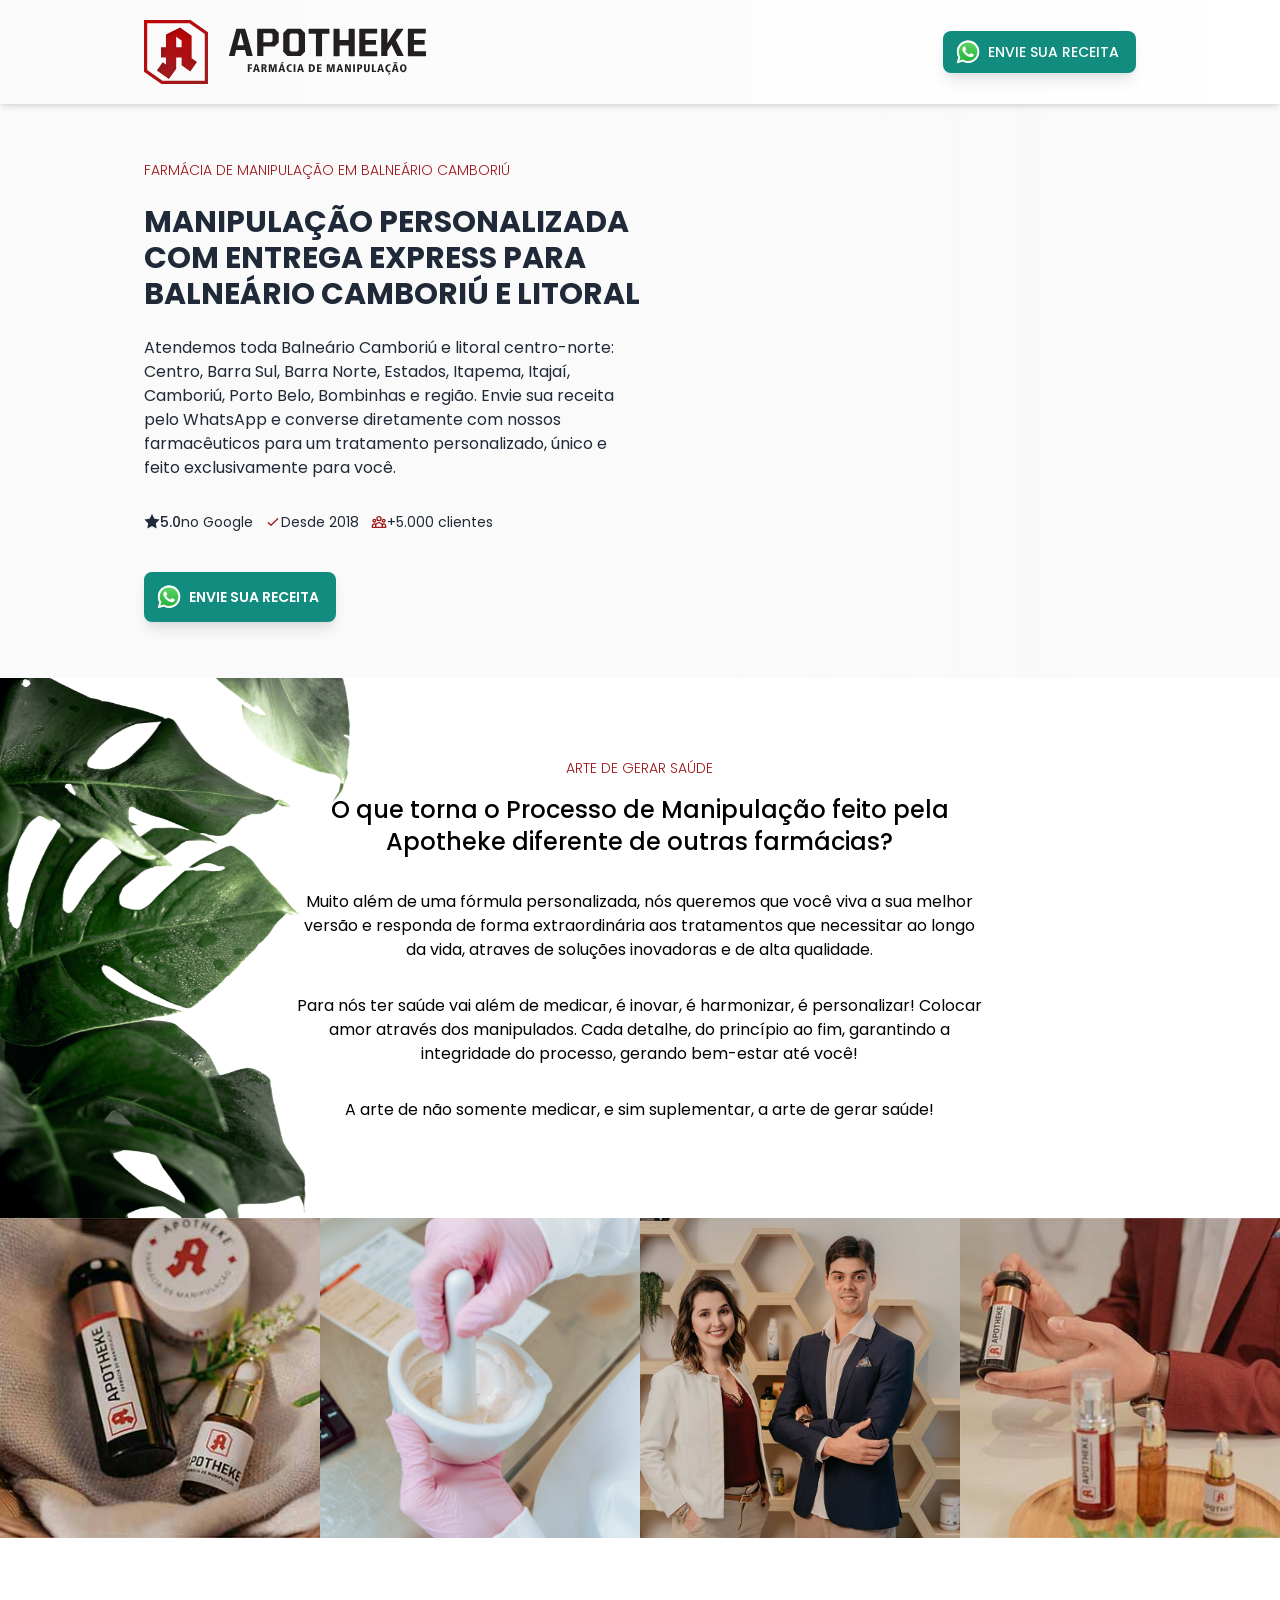
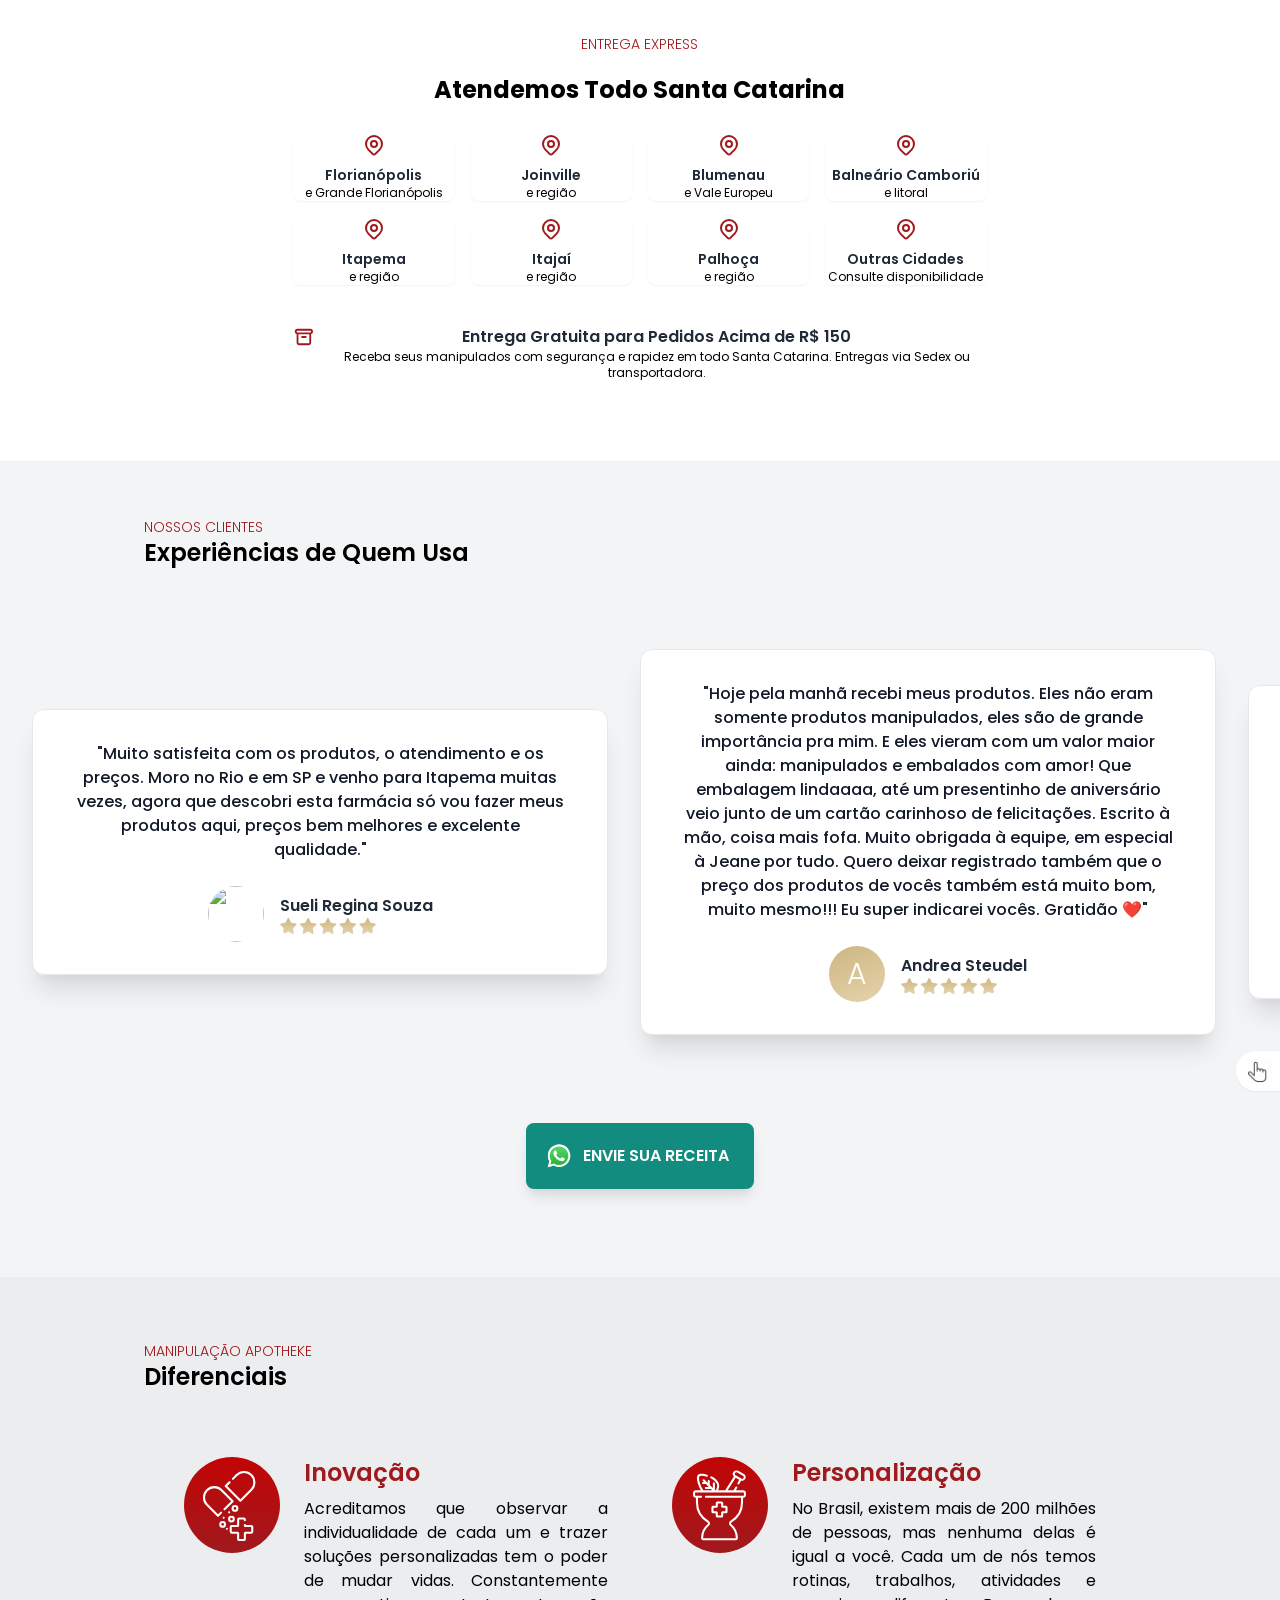
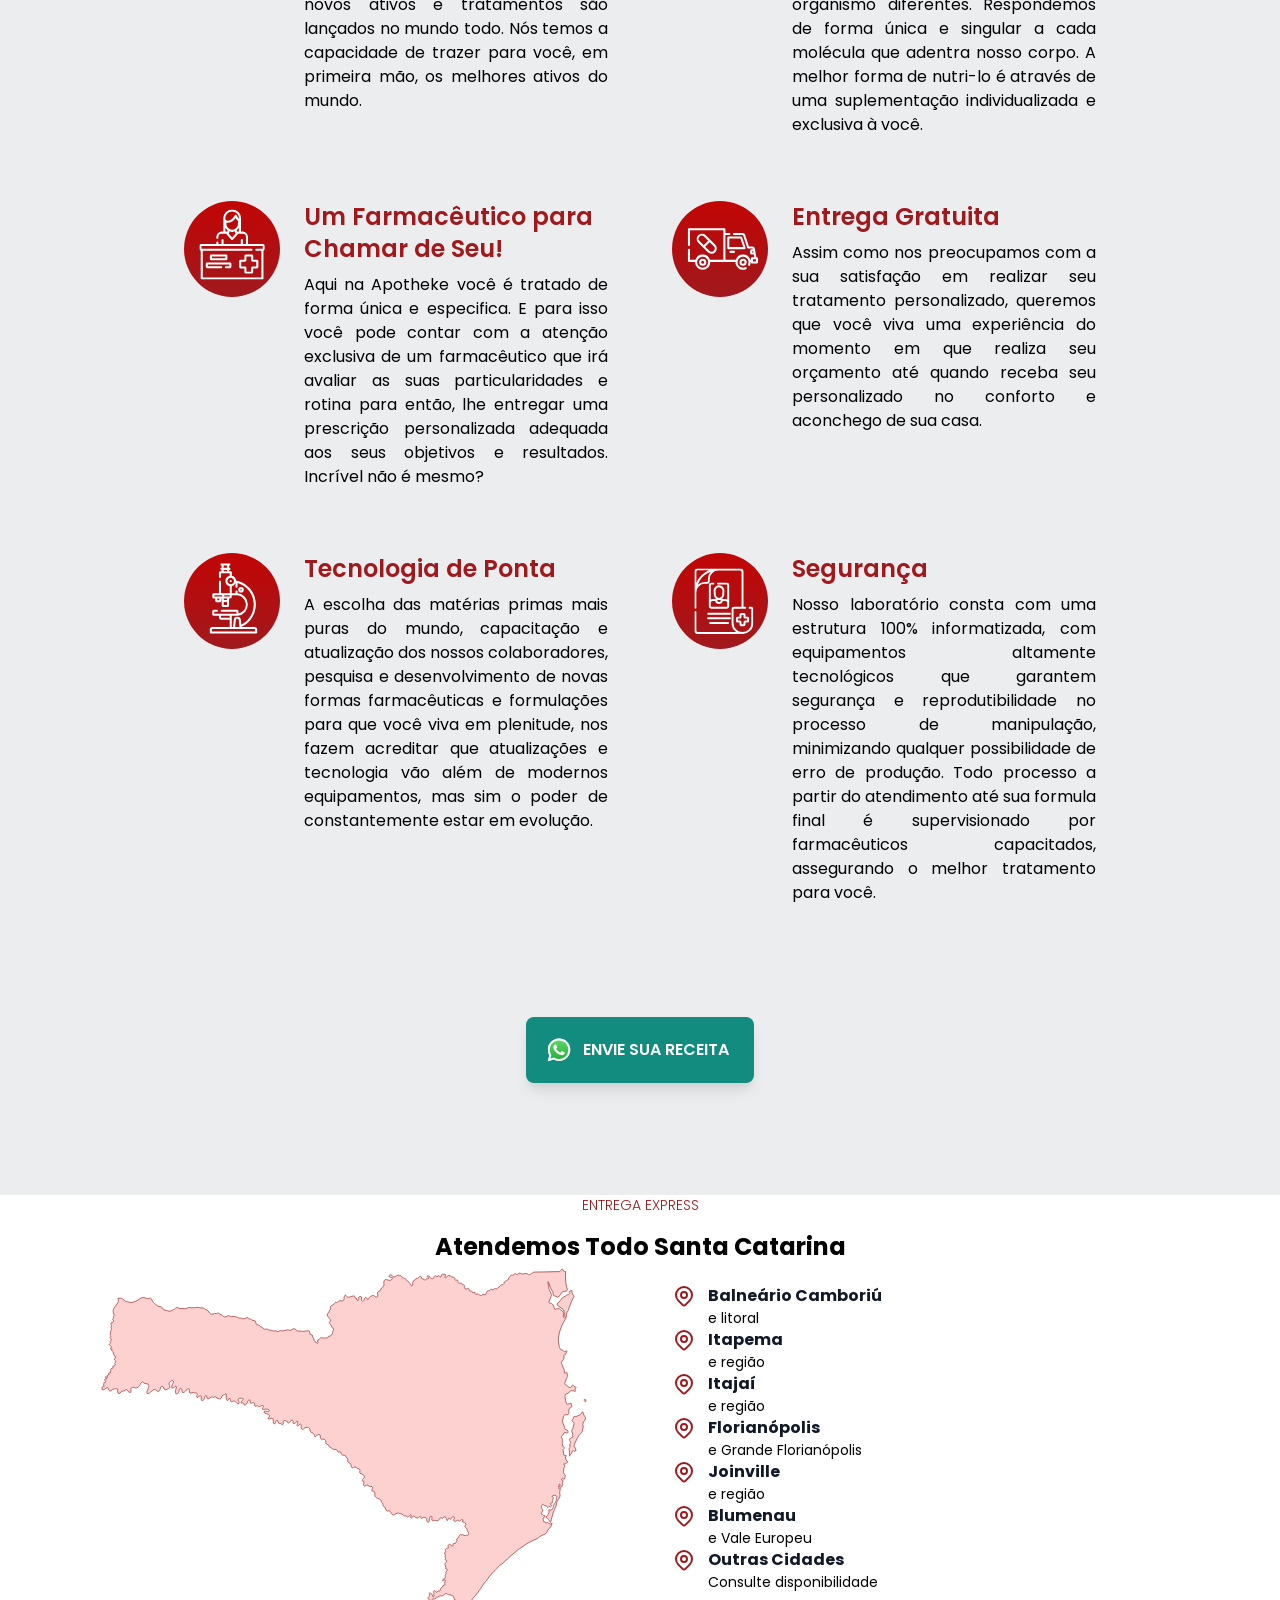
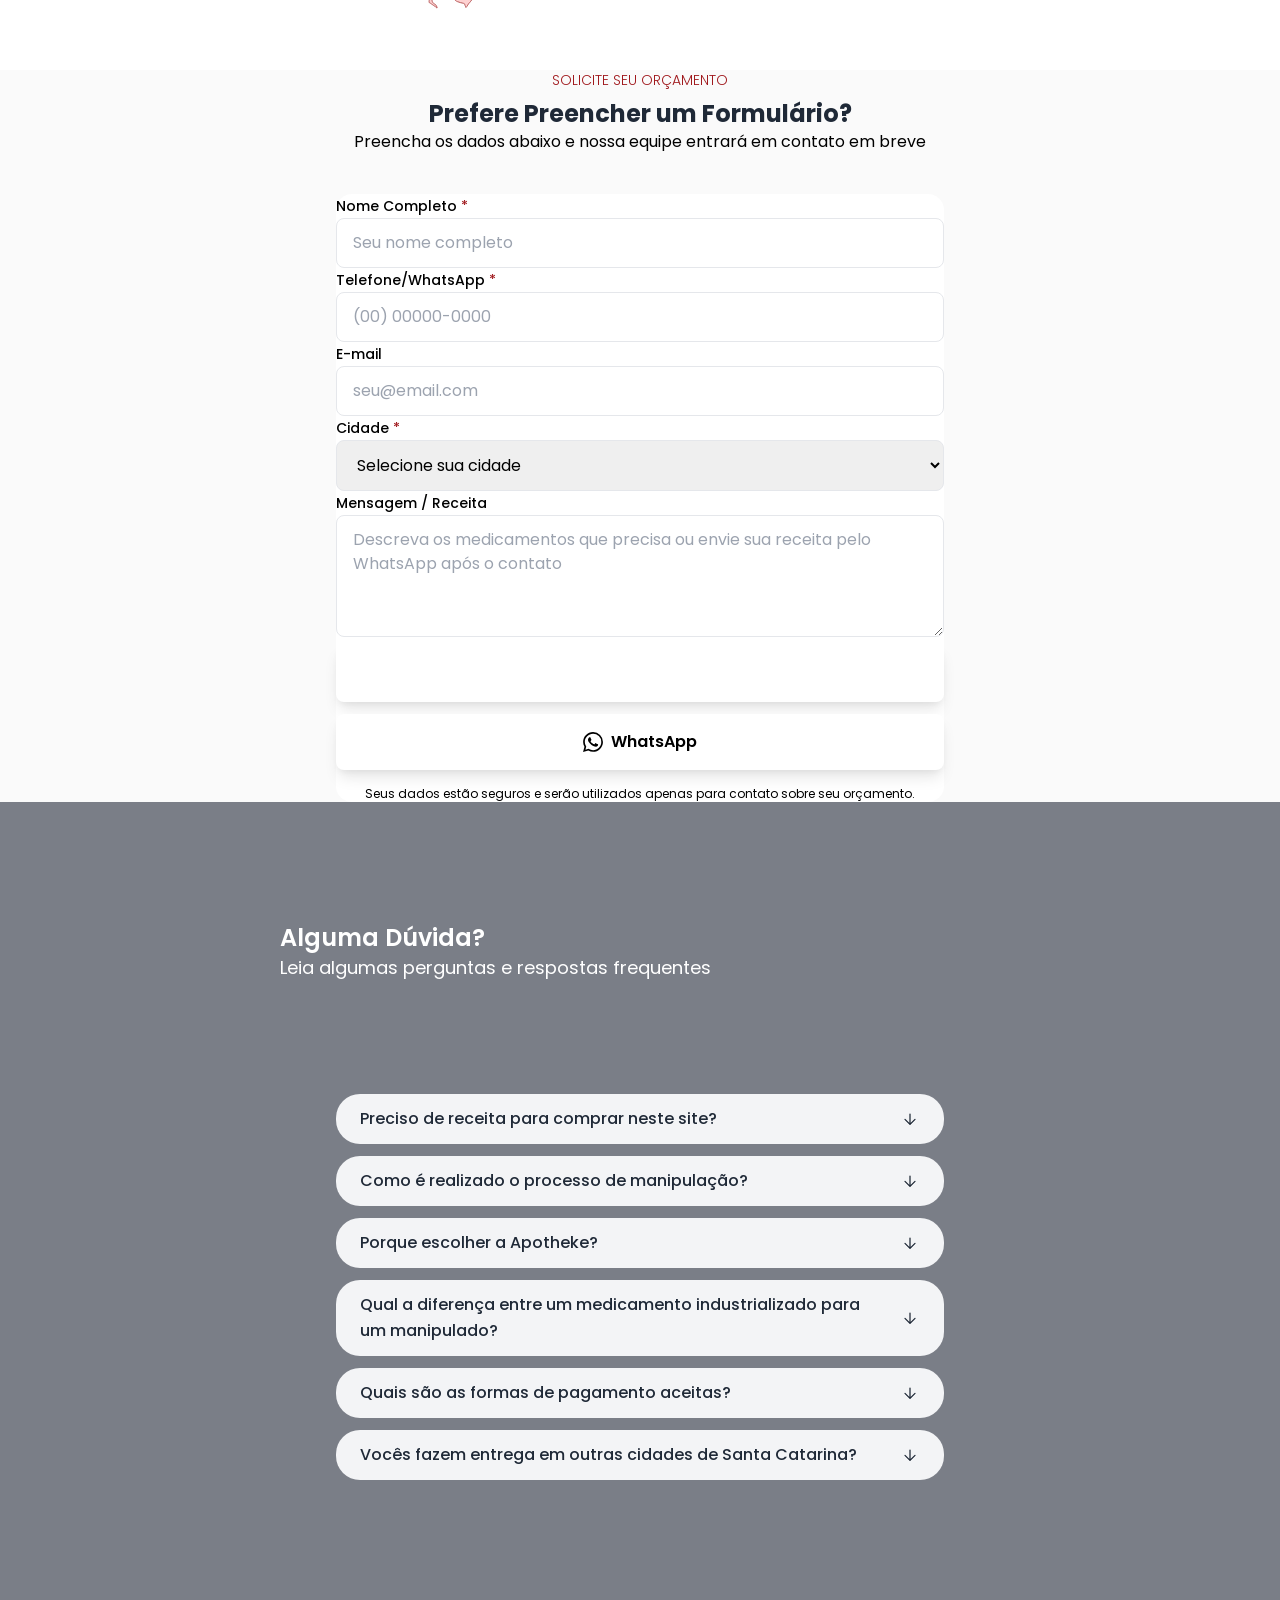
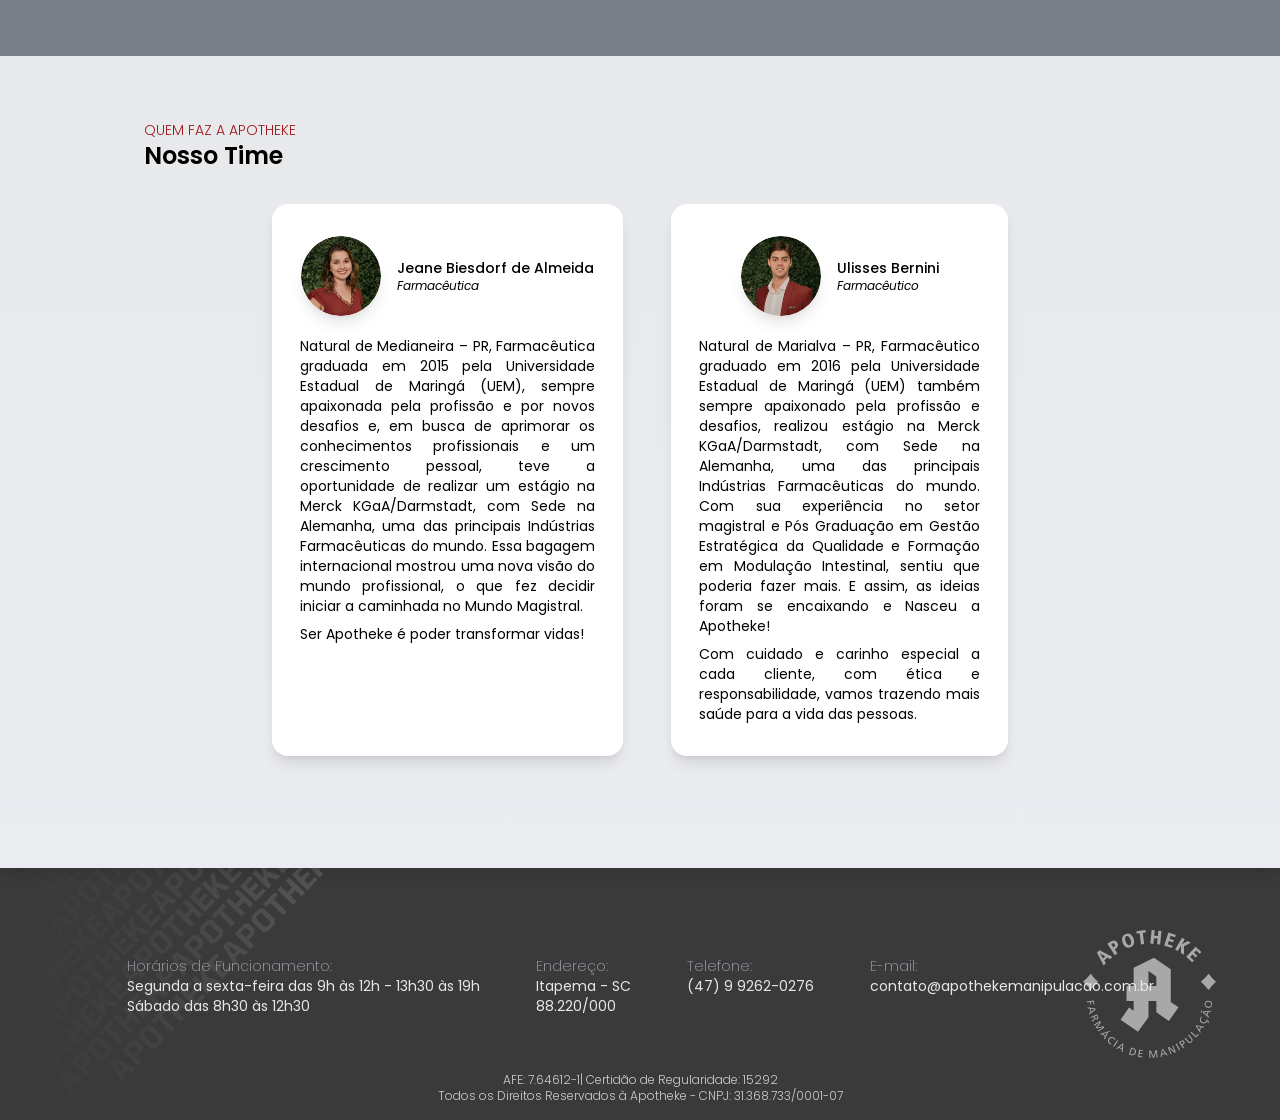
==== commit c1d0b7f6: "Adiciona Netlify Forms e tracking de UTMs/gclid/fbclid - Configura formulários para Netlify Forms co" ====
--- a/website/balneario-camboriu.html
+++ b/website/balneario-camboriu.html
@@ -1415,10 +1415,126 @@
         <!-- END SECTION 5-->
 
 
+        <!-- SECTION MAPA SANTA CATARINA -->
+        <div class="relative overflow-x-hidden h-auto bg-white py-16 md:py-20 lg:py-24">
+            <div class="w-full px-6 md:px-20 max-w-7xl mx-auto">
+
+                <!-- Header -->
+                <div class="text-center mb-12 md:mb-16">
+                    <h3 class="text-xs font-light mb-3 md:text-sm md:mb-4 vermelho uppercase tracking-wider">
+                        ENTREGA EXPRESS
+                    </h3>
+                    <h4 class="text-2xl font-bold md:text-3xl lg:text-4xl">
+                        Atendemos Todo Santa Catarina
+                    </h4>
+                </div>
+
+                <!-- Mapa + Lista -->
+                <div class="grid grid-cols-1 lg:grid-cols-2 gap-10 lg:gap-16 items-center mb-16 md:mb-20">
+
+                    <!-- Mapa SVG Real de Santa Catarina -->
+                    <div class="flex items-center justify-center order-2 lg:order-1">
+                        <div class="relative w-full max-w-2xl px-4">
+                            <svg viewBox="1763 1924 24847 17577" class="w-full h-auto drop-shadow-md" xmlns="http://www.w3.org/2000/svg">
+                                <!-- Mapa de Santa Catarina nas cores Apotheke (vermelho claro) -->
+                                <path d="M25420.77 4303.09c5.81,-55.64 76.63,-218.39 98.94,-285.66 41.88,-126.32 86.22,-215.91 147.45,-333.04 26.99,-51.62 74.58,-101.24 19.04,-140.32 -37.43,-26.34 -68.31,-105.83 -75.4,-149.25 -17.65,-107.99 16.9,-111.59 -55.99,-80.18 -131.16,56.52 -89.01,37.2 -69.13,121.51 7.99,33.87 -47.38,66.76 -75.92,72.11 -83.57,15.64 -75.19,34.61 -145.95,74.55 -39.42,22.25 -72.24,51.35 -106.68,70.4 -48.64,26.9 -60.2,31.64 -85.85,86.13 -17.76,37.72 -33.1,44.52 -44.22,64.49 -29.53,53.02 -100.19,94.17 -147.03,137.25 -53.43,49.14 24.47,131.33 63.4,156.01 81.15,51.45 159.29,88.46 229.29,158.04 71.76,128.58 45.37,157.97 49.61,288.31 1.47,45.16 -21.42,40.04 33.07,77.01 64.53,43.77 69.46,54.74 69.46,-45.88 0,-58.65 6.36,-118.96 31.56,-172.12 8.49,-17.9 15.33,-40.42 29.62,-54.71l34.73 -44.65z m811.1 4521.89c-18.5,-29.04 -38.93,-55.57 3.88,-67.37 34.44,-9.5 74.89,25.6 73.84,61.99 -0.77,26.74 -11.14,61.58 -49.61,46.73l-28.11 -41.35z m-639.13 2620.21c6.06,-34.61 19.93,-59.14 33.74,-91.05 28.64,-66.18 76.28,11.68 122.22,4.63 85.3,-13.09 54.54,-123.41 20.84,-170.61 -55.95,-78.35 -71.63,-90.91 -33.36,-185.3 28.73,-70.84 51.91,-147.82 90.95,-212.1 29.09,-47.89 36.62,-81.71 66.57,-131.06 58.94,-72.25 84.97,-160.25 163.01,-209.44 60.48,-38.13 69.02,-92.05 76.77,-158.66 6.31,-54.21 35.21,-111.24 38.18,-151.57 6.37,-86.32 -40.32,-62.6 -4.96,-211.61 20.29,-85.54 162.7,-169.73 116.84,-258.45 -39.66,-76.74 -70.26,-93.77 -105.27,-188.23 -18.39,-49.65 -29.15,-177.76 -76.21,-63.92 -14.66,35.46 -77.17,114.59 -112.87,126.24 -39.21,12.8 -34.26,11.69 -72.19,29.06 -58.25,26.67 -114.69,45.58 -179.97,39.97 -48.92,-4.2 -59.26,31.67 -61.75,76.35 -2.55,45.72 -18.94,71.59 -57.31,98.79 -33.74,23.93 38.16,97.75 54.15,107.07 61.63,35.91 32.01,95.17 21.92,150.9 -13.01,71.85 -36.47,111 -48.38,178.59 -24.27,56.53 -29.73,50.5 -52.92,93.18 -19.22,35.37 47.96,108.46 47.96,179.68 0,66.38 -15.53,33.62 7.98,109.56 27.11,87.53 -62.32,44.22 -115.61,91.47 -73.07,64.79 -66.35,108.38 -4.82,172.55 56.24,58.65 -90.4,115.62 -11.58,251.07 27.73,47.64 -67.05,50.44 -64.63,123.03 0.33,9.98 4.26,12.82 11.72,17.96 6.14,70.11 14.88,75.25 14.88,146.74 0,20.04 -4.72,167.4 1.51,174.2 25.11,27.45 78.24,-93.69 82.83,-109.28l29.76 -29.76z m-22728.91 -7750.82l125.71 -8.23c74.5,10.11 70.31,20.75 121.81,57.88 23.38,16.85 38.13,33.58 66,52.21 84.74,56.6 66.94,57.88 175.48,71.39 105.71,13.15 88.67,53.33 228.77,25.89 145.82,-28.56 250.01,-86.04 367.48,-173.21 59.65,-44.26 113.29,-64.71 189.75,-65.58 50.89,-0.58 99.34,19.52 143.73,41.48 71.48,35.38 210.72,-57.13 263.63,30.71 35.62,59.14 19.52,87.38 76.73,149.82 48.97,53.45 49.07,60.39 111.22,106.93 32.99,24.7 60.68,45.57 94.69,70.16 14.23,10.29 28.19,27.24 42.56,39.12 18.14,3.65 160.13,30.14 176.94,39.4 40.7,22.4 55.81,58.42 75.79,93.46 44.11,77.34 146.59,57.47 229.34,94.91 44.32,20.06 86.43,30.92 132.38,12.44 62.24,-25.04 82.34,-26.96 142.78,-65.21 56.77,-35.93 62.72,-18.54 116.47,-78.38 37.28,-41.52 106.99,-45.03 150.33,-10.63 85.85,68.12 142.41,-5.58 278.2,34.3 125.62,36.89 191.99,-102.33 325.48,-54.15 45.77,16.52 192.2,1.66 250.84,1.66 54.13,-11.04 145.67,-22.6 199.52,1.08 74.4,32.71 195.14,-17.96 245.03,46.16 58.9,75.71 173.77,61.57 222.29,163.9 38.6,81.39 118.35,141.1 211.67,105.93 52.09,-19.63 105.97,-32.76 161.91,-23.15 28.82,4.96 88.77,-45.5 151.43,-0.8 43.75,31.21 -3.85,55.23 82.82,57.31 73.96,1.77 74.62,82.75 171.98,112.73 79.92,24.6 213.75,-113.9 253.72,-49.47 49.52,79.83 167.11,2.56 236.95,25.61 32.24,10.64 43.41,14.02 76.82,18.76 91.29,0.64 46.04,13.1 102.15,46.3 70.02,41.44 108.78,-10.88 197.16,34.72 64.28,33.17 148.73,25.39 207.41,-15.02 117.16,-80.68 119.62,34.15 185.03,42.71 81.02,10.61 60.59,-3.18 114.95,49.9 57.21,55.88 187.47,-14.22 195.41,116.18 2.47,40.54 13.98,105.72 59.3,117.26 40.13,10.22 116.48,26 143.44,56.36 84.37,95.05 70.72,46.63 143.67,98.14 55.01,38.83 13.15,97.62 159.51,70.26 90.84,-16.98 87.19,32.66 158.75,46.3 20.76,3.95 66.65,16.28 81.12,18.19 96.12,0.68 63.32,16.91 126.48,28.25 62.08,11.15 140.99,-22.22 167.87,10.21 55.31,66.7 166.26,-36.96 205.2,-30.47 98.66,16.42 69.84,28.54 167.96,-3.17 27.64,-8.93 53.14,3.32 105.6,-14.32 64.39,-21.65 78.68,-28.15 137.34,-0.85 102.22,47.58 179.32,-86.54 280.18,-72.33 28.71,4.04 70.24,39.42 84.77,63.54 41.37,68.68 122.85,48.83 197.39,54.3 54.95,4.02 87.27,7.71 141.17,17.76 90.63,-29.17 107.52,-15.32 193.2,-24.39 101.74,-10.76 145.66,-28.82 148.97,91.48 3.86,140.49 145.55,47.89 142.35,167.15 -1.23,45.72 74.49,148.7 75.79,157.1 7.96,51.47 -15.49,94.39 61.18,125.82 36.33,14.9 50.21,32.49 66.72,64.26 20.65,39.77 87.36,11.84 64.2,-40.96 -16.36,-37.33 -19.9,-65.24 -6.61,-105.56 0.21,-0.63 85.49,-45.55 108.33,-76.77 31.62,-43.21 93.74,-62.96 141.23,-31.7 38.19,25.14 124.33,-10.33 177.88,-2.89 44.45,6.19 104.9,-3.92 92.89,-62.7 -2.91,-14.23 26.54,-11.86 46.07,-16.53 126.43,-30.19 84.26,-64.76 101.39,-69.45 98.72,-27.06 66.09,-125.81 98.27,-198.02 6.55,-14.7 34.01,-115.37 26.74,-127.7 -23.01,-39.06 -90.49,-0.44 -93.17,-95.25 -1.12,-39.5 -46.5,-64.36 -65.2,-108.2 -37.63,-88.21 -107.57,-52.52 -22.01,-133.95 99.94,-95.12 -51.17,-152.88 -60.1,-194.7 -25.54,-47.66 -17.31,-31.78 -42.57,-64.35 -28.28,-36.46 -44.5,-122.04 -3.74,-154.36 94.28,-74.74 37.26,-123.4 99.64,-165.22 78.69,-52.75 -41.27,-205.69 121.53,-244.46 89.59,-21.33 72.37,-87.88 154.45,-139.99 47.46,-30.13 37.33,28.59 89.34,-4.44 37.72,-23.95 34.91,-41.67 94.26,-65.72 74.08,-30.02 98.29,-3.05 177.46,-9.36 71.16,-5.67 81.03,-95.93 72.33,-164.38 29.65,-38.82 13.11,-119.78 77.13,-119.17 34.61,0.32 38.94,92.01 139.61,99.36 63.1,4.6 49.97,-12.31 98.7,-20.27 54.69,-8.93 138.97,-56.78 202.27,-34.31 66.76,23.71 16.99,110.8 70.87,110.8 95.38,0 37.44,79.94 88.59,110.93 39.99,24.22 53.17,-38.07 55.8,-64.26 5.06,-50.31 4,-39.5 1.23,-89.24 -2.92,-52.54 128.31,-61.97 142.92,-22.49 18.3,49.46 -50.19,168.32 45.45,207.55 64.15,26.31 89.68,-66.79 97.85,-109.51 8.78,-45.96 41.38,-98.32 95.2,-70.88 44.59,22.72 34.99,142.18 102.53,83.12 29.35,-25.66 25.02,-59.98 60.38,-96.49 62.92,-64.99 41.25,-48.62 128.42,-76.35 2.28,-0.72 4.73,-0.76 7.04,-1.37 102.05,-27.06 72.81,-13.59 140.13,39.83 55.43,44 137.68,46.68 137.68,-44.37 0,-59.87 -12.15,-97.41 -13.23,-148.82 -1.65,-78.92 123.88,-24.66 177.74,-184.79 42.86,-127.46 113.41,-67.71 144.86,-187.71 14.47,-55.22 -42.05,-143.16 24.53,-248.89 40.17,-63.8 77.82,-29.56 139.47,-21.88 86.6,10.79 141.99,58.28 231.22,-18.48 34.11,-29.34 77.08,-88.42 0.15,-91.09 -197.01,-6.84 -167.69,-158.4 -35.15,-134.23 102.41,18.67 74.19,169.32 257.44,45.08 30.38,-20.6 69.83,-28.71 104.85,-39.83 7.56,-2.39 7.28,-2.39 13.3,-4.07l-0.91 -0.86c65.13,61.17 52.87,21.01 114.57,32.35 36.99,6.79 27.88,47.26 55.08,86.84 46.48,67.66 93.16,3.21 168.54,66.42 39.4,33.05 16.46,73.13 110.23,108.86 68.76,26.2 23.07,47.83 78.99,88.08 42.36,30.5 53.51,57.17 67.38,104.46 22.53,76.77 100.57,57.39 105.41,6.42 5.98,-62.84 -3.77,-214.5 87.64,-229.29 102.71,-16.63 75.15,-124.39 122.93,-104.98 21.48,8.73 27.14,35.74 72.05,-7.99 31.29,-30.47 88.18,-133.16 149.78,-66.99 40.68,43.71 -28.5,104.46 83.67,119.2 81.3,10.69 40.38,19.96 85.43,43 49.18,25.16 79.16,-59.02 132.99,-59.67 9.8,-0.11 108.78,-10.58 74.28,-31.71 -195.62,-119.84 -2.43,-166.84 61.32,-48.9 39.42,72.95 164.66,123.32 198.73,12.9 9.74,-31.56 37.5,-104.63 84.85,-79.33 16.28,8.69 43.8,89.26 120.34,9.64 63.42,-65.97 83.55,88.11 150.49,44.65 38.01,-24.67 -17.38,-110.97 69.45,-132.72 21.23,-5.31 42.11,12.01 87.59,5.1 154.74,-23.52 -10.16,136.42 52.4,172.55 46.56,26.9 105.09,-113.89 183.55,-112.45 107.49,1.97 72.13,66.66 195.14,78.81 64.73,6.39 75.11,8.16 102.52,67.7 16.55,35.94 10.6,119.43 74.55,83.49 50.05,-28.13 93.41,15.7 79.38,63.41 -17.67,60.13 36.39,79.48 85.85,88.44 3.3,0.6 6.57,2.05 9.92,1.8 49.17,-3.79 109.21,-13.57 117.41,48.24 9.96,75.15 133.32,-44.75 130.64,182.42 -1.19,101.69 81.19,58.57 132.15,35.58 60.17,-27.14 96.58,47.16 97.84,96.71 2.14,84.42 107.38,-31.01 135.6,66.29 26.62,91.81 71.27,7.42 140.42,32.13 21.59,7.72 -11.47,146.37 106.64,88.07 67.85,-33.48 89.67,27.42 156.15,59.52 48.05,23.2 84.07,26.68 107.63,-27.02 16.63,-37.93 142.51,30.93 179.4,-25.61 44.9,-68.79 20.32,-129.34 108.76,-175.57 36.54,-19.09 44.92,37.11 99.22,-37.8 25.95,-35.81 77.01,-44.41 110.08,-19.27 74.16,56.36 106.02,-81.47 171.27,-51.41 81.33,37.48 113.99,-55.03 178.74,-96.57 1.93,-1.24 3.73,-2.75 5.81,-3.73 86.7,-40.88 38.09,-43.29 97.14,-82.82 25.04,-16.76 90.81,7.34 132.43,-58.17 34.66,-54.55 -18.42,-74.78 59.54,-116.7 133.57,-71.84 128.13,-42.53 192.38,-184.26 11.98,-26.42 91.84,-130.99 126.2,-130.21 85.48,1.93 90.57,-0.01 157.57,-59.3 59.24,-52.44 77.6,5.26 92.56,13.94 70,40.6 107.16,-87.21 188.37,-53.72 21.24,8.76 105.59,39.35 122.37,39.68 83.58,1.65 147.8,-58.91 242,-4.81 33.63,19.32 22.59,50.63 104.18,34.44 82.54,-16.39 88.78,-50.03 151.67,-86.51 21.05,-12.2 41.95,-26.25 63.31,-37.51l1295.55 -26.66c55,-39.37 49.17,-40.19 82.27,-93.02 11.17,-17.84 39.3,-50.37 62.08,-33 34.48,26.29 -6.59,89.19 94.16,116.77 7.8,2.13 55.34,7.06 62.73,9.92l0 0c-8.44,49.31 -9.66,101.33 -11.11,159.87 -2.05,82.95 10.28,179.5 8.27,265.67 -2.32,99.39 21.95,155.71 30.19,246.53 7.69,84.61 48.85,162.99 57.03,230.8 9.48,78.55 -112.33,92.33 -167.35,91.66 -55.25,-0.68 -106.36,28.57 -136.5,74.42 -32.25,102.86 -79.38,165.49 -180.1,204.62 -34.52,13.41 -140.59,-61.61 -180.82,-71.1 -71.17,-16.8 -34.09,-69.22 -50.41,-129.94 -15.55,-57.88 -15.99,-76.2 -56.22,-130.35 -35.97,-48.4 -54.81,-91.36 -81.46,-144.43 -25.86,-84.59 -50.31,-171.41 -92.17,-250.13 -56.21,-105.69 -29.5,29.27 -21.93,62.04 13.68,59.17 46.19,140.23 38.46,196.36 -7.49,54.45 42.05,131.21 62.27,185.2 32.24,86.07 54.79,111.4 71.25,208.36 -37.02,58.94 -23.79,52.88 -41.91,103.62 -24.32,68.12 -49,127.03 -78.8,193.62 -29.08,64.96 9.87,74.04 60.66,86.98 115.8,29.49 108.57,39.84 164.8,143.44 13.4,24.7 56.42,149.36 58.82,152.42 18.99,24.18 89.01,-26.1 140.8,-25.23 76.77,1.29 83.43,-5.27 137.16,49.61 37.03,37.82 75.78,38.36 128.84,101.95 64.86,77.75 39.37,83.66 27.83,178.08 -9.53,77.97 -15.97,71.14 39.02,134.23 4.8,5.5 7.81,9.27 11.01,15.69 16,-0.52 72.39,-9.79 67.94,26.45 -0.54,4.4 -41.8,54.73 -50.17,72.76 -23.25,50.05 -76.85,116.26 -100.59,165.65 -21.5,44.73 -42.22,82.08 -56.52,131.44 -8.15,28.15 -18.43,47.54 -26.45,80.66 -16.72,69.08 -68.94,146.42 -82.69,220.07 -12.07,64.72 -20.8,134.47 -37.74,196.88 -20.07,73.89 -19.22,130.61 -21.22,207.04l-1.79 10.3c11.05,85.53 28,166.16 38.46,253 5.02,41.75 44.47,164.8 73.56,193.05 53.91,52.36 79.11,3.23 132.29,72.34 21.53,27.97 68.74,54.7 103.52,42.76 51.35,-17.64 35.73,-52.33 63.93,-43.14 38.75,12.64 1.85,82.1 -11.44,100.16 -36.39,49.5 7.59,67.53 -59.67,87.79 -67.79,20.42 -65.49,48.42 -51.12,107.91l1.51 9.64c-16.08,133.56 -33.58,127.02 -100.87,221.59 -19.57,27.5 -55.65,86.8 -26.88,116.19 17.37,17.74 35.3,87.49 53.05,121.51 26.15,50.1 30.85,89.67 66.01,147.18 29.42,48.13 13.24,135.95 31.98,194.18 12.4,38.49 21.49,14.18 70.02,-7.46 76.24,-34 43.61,-2.6 61.56,68.88 25.99,103.5 20.12,69.04 -11.14,174.91 -14.89,50.41 -22.35,52.52 -43.28,96.76 -5.97,12.61 -7.35,16.33 -7.84,30.43 -19.2,54.25 -16.03,52.78 -39.69,95.91 -20.68,37.7 -27.98,117.52 19.42,145.52 57.88,34.21 46.2,-4.23 94.4,67.66 30.65,45.72 88.42,40.31 119.77,62.56 8.65,6.14 83.68,-11.02 93.26,-49.85 7.87,-31.88 48.3,-100.31 76.64,-54.48 24.71,39.98 40.34,54.57 86.27,70.59 33.25,11.6 75.08,15.21 43.52,48.9 -55.06,58.76 -23.54,73.1 -25.61,146.47 -0.75,26.61 6.17,57.9 -41.77,35.57 -42.35,-19.73 -21.63,-33.07 -95.06,-33.07 -110.18,0 -81.33,-6.39 -164,67.09 -49.61,44.1 -78.95,82.9 -145.8,97.85 -77.07,17.24 -55.32,66.81 -63.93,125.11 -2.48,16.86 31.26,223.99 35.96,245.73 12.27,47.17 23.75,120.24 72.76,145.24 1.95,0.99 75.45,-26.71 87.64,-27.69 10.13,-0.81 114.11,-60.83 114.11,-8.41 0,24.68 2.16,89.98 19.42,106.27 28.56,26.95 -2.19,64.32 -30.2,79.23 -157.72,83.9 -94.71,173.58 -117.64,314.43 -14.62,89.73 -118.89,35.18 -169.9,60.66 -59.78,29.87 -81.77,36.75 -95.82,109.56 -13.87,71.9 -20.67,90.94 -44.22,158.05 -22.32,63.58 10.4,122.15 34.87,182.99 12.92,32.13 37.78,84.01 46.3,114.95 44.83,78.33 19.66,59.14 33.5,132.29 8.96,47.4 76.9,41.17 111.88,69.59 42.09,34.22 52.67,30.05 47.96,93.55 -2.59,34.98 -28.01,67.11 -66.44,46.87 -57.1,-30.08 -128.82,-51.55 -151.71,29.77 -36.86,130.93 -27.92,47.98 -88.44,110.93 -64.54,67.13 3.54,92.8 20.64,171.84 11.84,54.72 -6.53,116.97 6.2,177.74 12.23,58.42 -10.51,174 50.88,206.76 29.66,15.83 80.41,55.89 28.06,81.17 -38.19,18.44 -48.96,56.33 -41.06,95.49 1.06,5.22 5.03,29.85 5.53,30.85 13.49,70.59 19.73,136.09 31.42,203.96 11.64,67.56 133.25,-36.24 110.37,42.29 -11.88,40.78 -60.13,83.56 -26.03,144.72 15.36,27.55 39.84,95.77 60.9,111.6 15.57,11.7 76.31,22.5 31.99,68.6 -10.09,10.49 -46.29,15.7 -79,49.93 -67.11,70.23 -81.65,1.71 -118.21,34.59 -23.97,21.56 76.71,36.23 69.73,90.67 -7.28,56.82 -64.63,61.78 -62.98,203.11 0.75,64.39 -22.85,100.12 4.68,167.59l3.59 10.72c53.47,82.89 28.4,31.67 67.8,69.46 25.34,24.29 -19.84,120.08 -19.84,165.22 0,29.59 -4.85,53.06 -39.26,53.06 -36.66,0 -59.17,-103.55 -126.11,-6.05 -39.61,57.7 91.56,20.7 70.54,93.69 -5.24,18.23 -20.23,109.8 -9.78,124.45 11.1,15.54 -15.82,87.16 -22.86,103.23 -25.43,58.06 -27.04,90.02 -104.14,86.65 -42.98,-1.88 -54.34,-32.73 -22.06,-66.28 56.25,-58.46 -5.38,-156.81 -32.41,-56.09 -13.77,51.32 -36.66,66.45 -11.44,110.52 22.41,39.15 -61.89,125.46 77.58,86.13 38.08,-10.74 2.76,16.26 -10.49,52.64 -33.11,90.9 -10.3,67.54 -21.35,148.3 -11.68,85.3 40.43,74.98 7.46,167.54 -2.64,7.41 -4.8,18.57 -7.04,26.74 -32.27,73.02 -74.42,133.03 -108.05,202.45 -37.28,76.97 -44.49,76.77 -54,162.87 -9.77,88.43 -44.08,154.41 -80.75,234.1 -6.46,14.04 -7.82,24.22 -10.2,38.89 -43,99.01 -81.35,135.64 -101.96,252.2 -11.03,62.32 -19.89,101.4 -43.57,160.41 -18.07,45.03 -16.91,117.6 -41.34,176.51 -11.62,28.04 -29.43,112.89 -59.53,20.22 -14.83,-45.67 -107.97,-172.78 -158.89,-185.59 -13.41,-3.37 -72.5,-38.43 -28.68,-59.95 77.66,-38.13 73.44,-61.38 116.61,-137.68 9.82,-17.36 43.51,-71.77 44.5,-87.22 3.6,-56.38 -32.1,-93.06 -26.17,-112.73 11.87,-39.34 116.47,56.54 175,-25.09 16.7,-23.29 11.22,-55.07 55.8,-100.87 48.71,-50.02 -52.3,-66.45 -7.7,-101.82 61.21,-48.53 45.92,-75.37 99.36,-130.92l3.02 -4.82c0.36,-65.02 24.39,-36.78 44.65,-97.56 19.49,-58.43 21.53,-38.36 12,-95.34 -8.31,-49.76 78.9,-129.09 -53.34,-169.38 -29.67,-9.05 -87.53,-12.82 -116.18,5.52 -138.77,88.81 66.24,32.99 9.12,155.82 -20.74,44.59 -18.13,101.81 -21.78,108.48 -12.07,22.06 -34.29,15.94 -15.88,58.97 30.88,72.12 -90.54,27.08 -106.35,79.94 -3.69,12.35 40.39,46.82 50.98,82.96 11.07,37.78 -3.69,58.3 -35.15,79.09 -24.87,16.44 -59.48,-65.6 -123.6,31 -34.6,52.12 -51.04,-75.39 -96.9,-86.28 -51.07,-12.12 -65.86,18.84 -124.12,-51.77 -79.97,-96.92 -83.81,56.8 -112.59,106.48 -48.24,83.27 76.07,81.81 59.1,203.83 -21.3,53.54 -47.4,76.92 -62.4,125.68 -22.25,72.27 60.11,17.82 78.37,82.97 11.67,41.59 112.36,8.21 119.63,50.97 3.82,22.49 -68.78,18.11 -85.99,91.09 -8.94,37.9 -44.47,47.92 -11.57,105.27 14.97,26.11 -38.1,100.29 53.2,85.19 66.11,-10.94 9.31,91.86 89.58,59.11 100.14,-40.86 110.27,27.81 182.99,59.53 41.22,17.98 111.69,-78.27 109.28,-49.61 -0.03,0.37 -16.82,26.08 -20.41,56.22 -6.54,54.78 -16.07,99.16 -55.8,138.91 -32.81,32.83 -110.14,110.81 -128.98,149.68 -12.18,25.12 -27.45,47.22 -40.92,77.81 -43.95,99.78 -114.38,149.21 -218.33,176.14 -32.27,8.36 -145.15,73.43 -170.04,93.03 -21.44,16.88 -34.01,29.74 -58.54,47.39 -48.21,46.84 -59.09,40.33 -112.31,66.14 -88.29,42.82 -185.39,76.12 -271.72,126.48 -49.42,28.83 -143.98,68.05 -187.75,102.44 -33.24,26.11 -66.01,43.3 -102.48,73.84 -60.63,50.76 -129.23,75.6 -192.54,132.15 -35.03,31.29 -94.64,43.3 -139.04,88.87 -68.25,70.04 -176.13,145.18 -251.31,211.53 -47.69,42.1 -90.22,75.98 -138.53,120.85 -54.43,50.57 -97.58,76.2 -150.48,136.03 -52.42,70.19 -143.98,133.08 -209.87,200.23 -45.33,46.2 -144.59,82.88 -196.79,143.02 -32.02,36.89 -69.01,62.69 -99.36,104.61 -13.77,19.02 -136.24,144.55 -158.75,165.64 -64.28,60.24 -117.89,123.63 -172.4,192.4 -22.63,28.55 -57.53,59.24 -84.34,92.88 -45.92,57.63 -70.06,111.98 -116.46,169.1 -34.33,42.26 -63.1,73.29 -94.68,119.77 -43.81,64.47 -97.34,118.79 -142.31,184.88 -26.42,67.45 -95.77,147.77 -137.25,210.01 -54.12,81.2 -131.33,177.11 -193.34,253.43 -78.74,96.93 -168.4,183.01 -237.7,290.05 -47.06,72.7 -91.88,88.63 -143.21,184.27 -39,72.67 -42.61,65.13 -90.94,123.74l0 0c-1.65,-16.89 -46.04,-92.08 -52.02,-136.82 -5.58,-41.83 -23.88,-62.47 -67.24,-72.76 -115.31,-27.37 -183.77,-36.89 -299.07,-83.39 -86.67,-34.96 -52.74,-30.41 -134.75,-84.05 -27.84,-32.36 -45.03,-109.74 -62.84,-155.31 -25.18,-64.43 -131.96,-97.48 -195.13,-104.46 -82.77,-9.14 -81.05,-28.74 -144.29,-46.16 -27.87,-7.68 -47.53,-25.1 -69.83,-18.05 -81.99,25.96 -54.6,92.01 -154.78,112.88 -76.15,15.86 -91.61,-17.82 -150.63,21.5 -51.01,33.98 -101.32,39.32 -152.98,84.19 -27.52,23.89 -115.99,74.21 -152.8,58.16 -41.29,-18 -64.37,18.86 -62.84,56.18 3.29,80.38 51,153.47 123.32,187.28 84.56,39.54 84.93,85.81 125.53,155.82 30.79,53.09 -13.11,52.74 -40.92,17.53 -41.27,-52.27 -66.37,-44.11 -99.07,-75.5 -48.7,-46.77 -68.41,-19.89 -96.19,-62.69 -74.95,-115.44 -181.13,-20.92 -155.31,-198.87 6.01,-41.38 3.19,-82.78 -43.98,-98.79 -52.98,-17.99 -6.04,-53.57 6.66,-70.4 48.82,-64.73 67.14,-61.46 47.67,-144.72 -10.31,-44.09 -1.19,-90.82 50.56,-60.9 63.21,36.56 105.3,76.61 117.17,150.91 15.8,98.97 81.47,-13.75 62.84,-47.82 -39.72,-72.6 22.15,-92.88 -7.05,-124.59 -19.72,-21.42 -7.09,-116.62 40.36,-108.71 40.47,6.74 88.89,131.01 134.79,65.29 89.62,-128.29 80.61,66.08 155.44,-126.9 16.04,-32.03 32.52,-88.8 68.61,-102.1 64.16,-23.66 29.54,-24.33 36.66,-63.27 6.66,-36.42 47.2,-39.68 75.12,-39.68 69.91,0 29.62,-77.14 31.14,-130.07 1.75,-61.19 89.15,-135.22 -6.05,-134.66 -19.52,0.11 -121.45,58.02 -99.36,5.67 26.2,-62.07 75.46,-43.08 94.54,-57.78 37.98,-29.27 50.57,-76 41.2,-121.38 -17.18,-83.3 48.55,-122.54 40.49,-148.54 -13.03,-42.07 -7.01,-40.99 3.17,-78.96 11.94,-44.5 99.65,-104.76 49.32,-133 -57.43,-32.22 -97.68,19.22 -70.25,-81.02l2.22 -16.59c3.29,-37.81 -15.6,-105.34 -38.04,-133.9 -32.86,-41.82 30.52,-76.97 55.24,-120.29 103.92,-182.14 -101.08,-25.95 -31.99,-191.96 25.75,-61.86 -37.92,-53.01 -12.24,-125.96 24.57,-69.81 -10.2,-63.45 -20.26,-89.59 -34.3,-89.04 77.66,-131.12 30.19,-176.65 -25.65,-24.6 28.87,-84.87 38.03,-97.57 7,-31.19 51.36,-38.27 77.77,-38.03 97.21,0.89 6.61,-57.91 8.08,-109.14 0.72,-25.09 73.55,-72.12 95.63,-67.52 25.03,5.22 93.07,65.65 113.15,87.22 34.35,36.88 47.66,-38.27 46.16,-66.57 -2.14,-40.37 28.21,-75.28 64.73,-67.8 70.6,14.47 71.49,-7.76 89.34,-66.57 9.31,-30.66 92.44,-30.86 35.96,-101.11 -22.03,-27.4 -1.72,-63.79 17.1,-66.57 74.05,-10.95 45.8,-87.8 69.6,-101.72 88.56,-51.78 28.73,-38.87 61.99,-91.19 33.49,-52.7 79.84,2.89 119.34,-5.95 56.71,-12.7 61.61,24.79 98.7,33.93 62.94,15.5 71.28,-0.28 119.44,-17.39 11.41,-4.06 71.15,40.69 97.99,-32.65 1,-2.72 3.2,-79.87 3.3,-80.85 -30.23,-82.2 -74.19,-54.09 -70.3,-162.62 1.31,-36.49 -49.14,-83.76 -75.41,-106.26 -51.08,-43.76 -33.55,-71.03 0.99,-125.25 35.42,-55.62 -0.8,-93.99 -48.23,-125.68 -49.15,-32.85 -145.25,19.88 -98.94,-73.99 42.69,-86.52 -42.67,-102.28 -100.59,-33.64 -86.98,103.06 -83.69,-35.44 -168.95,1.38 -67.36,29.09 -56.56,43.57 -147.18,39.82 -2.74,-0.11 -5.33,-1.43 -7.93,-2.31 -44.07,-14.92 -24.43,-87.21 -8.47,-117.98 72.52,-139.79 -115.82,-123.43 -145.66,-14.74 -26.12,95.11 -61.32,4.86 -84.76,-5.81 -71.96,-32.75 -68.79,74.4 -92.18,98.79 -50.34,52.51 -65.17,-84.58 -69.45,-106.92 -11.57,-60.27 -85.68,-90.88 -129.41,-39.68 -84.77,99.28 -83.12,0.99 -139.71,16.39 -104.45,28.41 -66.82,152.23 -189.22,152.42 -1.66,0 -101.89,-19.69 -110.94,-21.92 -65.78,-16.25 -77.49,23.85 -106.35,25.37 -103.06,5.42 13.86,-229.66 -70.45,-241.3 -68.15,-9.41 -84.72,91.56 -95.77,137.78 -15.91,66.51 15.88,108.04 -18.57,149.26 -69.96,83.69 -118.62,-37.13 -116.89,-97.72 2.32,-81.5 -55.39,-142.76 -138.48,-127.33 -60.48,11.23 -138.42,128.15 -153.79,-0.28 -6.48,-54.17 -31.09,-68.28 -73.61,-26.83 -55.22,53.81 -29.7,60.98 -131.86,59.1 -66.41,-1.22 -66.68,-32.98 -112.45,-70.82 -66.53,-55 -135.27,90.32 -177.51,81.41 -63.78,-13.47 52.43,-134.67 -7.7,-157.76 -79.34,-30.47 -93.2,180.85 -193.2,74.84 -64.95,-68.84 -83.54,26.81 -189.12,-71.16 -107.02,-99.31 -138.38,-34.64 -187.53,-81.54 -54.26,-51.78 -185.59,14.03 -229.52,52.48 -50.14,43.87 -89.89,27.72 -139.33,-10.43 -64.85,-50.06 -98.77,-221.39 -193.53,-169.25 -70.34,38.69 -114.24,-18.85 -129.5,-83.96 -45.48,-194.01 -130.64,-67.91 -130.64,-230.8 0,-125.87 -88.89,-71.42 -92.74,-171.41 -2.28,-59.32 -65.88,-99.2 -116.85,-115.89 -93.1,-30.48 -68.84,-20.48 -150.9,-84.2 -5.55,-4.31 -8.65,-8.48 -13.37,-13.8 -83.32,-93.96 14.69,-300.76 -113.54,-282.63 -91.18,12.89 -75.37,-87.7 -50.7,-139.61 53.83,-113.23 -54.84,-101.39 -133.8,-101.39 -81.4,0 -37.48,-58.41 -86.98,-67.38 -105.41,-19.11 -142.14,80.75 -172.26,55.94 -57.6,-47.45 -42.35,-129.35 -25.75,-193.76 10.55,-40.98 -20.53,-58.61 -56.8,-57.73 -37.98,0.93 -16.21,-77.11 -3.3,-95.92 49.94,-72.7 106.93,-54.9 69.45,-158.75 -22.63,-62.73 -32.62,-71.06 -87.55,-95.81 -43.94,-19.81 -100.55,-17.07 -119.16,-49.71 -52.6,-92.2 87.15,-175.82 -98.79,-229.43 -79.73,-22.98 -82.28,-56.48 -113.72,-71.67 -50.38,-24.33 -81.54,4.04 -119.77,20.69 -90.08,39.22 -99.44,-32.03 -109.66,-97.9 -9.17,-59.13 -50.33,-131.95 -109.57,-151.7 -64.99,-21.66 -67.56,-79.07 -58.26,-139.29 18.43,-119.25 -95.64,-73.09 -96.19,-154.35 -0.74,-107.69 -137.96,-58.72 -186.44,-94.12 -38.24,-27.91 -39.52,-22.75 -46.87,-81.03 -0.6,-4.81 -2.08,-8.33 -2.87,-13.6 -10.5,-70.18 -53.78,-52.34 -113.73,-45.51 -138.65,15.8 18.04,-129.49 -219.66,-132.85 -144.7,-2.05 -92.04,-69.7 -193.19,-95.77 -130.31,-33.58 -38.22,-130.1 -179.11,-161.49 -49.61,-11.05 -62.89,-66.47 -67,-111.37 -5.79,-63.33 -14.85,-119.88 -85.7,-140.13 -101.16,-28.91 -183.6,75.88 -190.32,-177.32 -2.28,-85.93 -90.02,-72.22 -140.84,-40.96 -13.47,8.29 -114.31,149.9 -139.33,68.6 -14.64,-47.59 2.65,-29.56 -30.85,-93.83 -9.76,-18.73 -24.04,-29.67 -38.18,-44.65 -9.89,-10.48 -20.31,-18.72 -30.84,-25.44 -61.32,-39.15 -127.19,-27.7 -124.46,-118.99 1.62,-53.99 -25.86,-129 -77.72,-152.14 -75.96,-33.88 -171.11,-11.84 -230.23,45.45 -83.61,81.04 -151.26,37.31 -141.42,-72.19 8.68,-96.67 5.18,-209.77 -114.29,-99.17 -105.3,97.49 -113.33,-5.78 -67.61,-84.11 32.24,-55.24 20.4,-163.55 -59.95,-88.86 -49.15,45.69 -15.1,73.03 -102.53,92.74 -130.57,29.44 -4.69,-110.46 -89.01,-155.87 -109.92,-59.2 -112.13,153.38 -214.55,125.02 -78.15,-21.63 -23.61,-98.4 -131.54,-111.93 -212.06,-26.6 -53.02,151.64 -145.33,189.08 -76.93,31.19 -65.58,-71.8 -160.97,-47.81 -90.24,22.7 -34.51,-148.71 -122.23,-150.76 -59.42,-1.38 -76.04,46.11 -82.11,94.11 -3.79,29.94 -22.51,88.89 -62.84,80.23 -88.62,-19.04 -6.16,-217.26 -70.31,-265.58 -83.72,-63.07 -192.52,56.79 -216.9,16.25 -32.62,-54.24 57.21,-104.19 57.21,-155.16 0,-31 -56.55,-75.09 -83.91,-85.14 -103.92,-38.15 -140.71,-3.26 -193.07,-107.07 -34.86,-69.11 141.51,-22.98 206.28,-22.35 79.1,0.77 82.51,-139.92 -132.96,-120.3 -36.8,3.35 -124.86,32.39 -147.45,2.37 -41.04,-54.54 82.65,-143.7 31.7,-177.22 -93.8,-61.7 -183.5,126.81 -260.86,23.72 -21.25,-28.31 -59.99,-15.28 -89.1,-5.11 -139.45,48.75 -42.47,-144.98 -106.17,-168.66 -91.6,-34.05 -215.37,113.14 -193.75,-53.87 12.53,-96.76 -80.55,-120.79 -116.47,-29.39 -29.03,73.84 -30.57,96.64 -82.54,163.85 -19.56,25.29 -121.87,68.22 -117.13,0.71 4.86,-69.34 -50.91,-69.09 -105.45,-64.63 -111.89,9.14 4.63,-112.38 32.27,-139.33 70.98,-69.18 26.47,-98.33 -55.94,-99.5 -147.13,-2.08 -201.13,10.03 -126.9,166.58 62.36,131.52 -57.65,153.89 -120.63,56.37 -49.06,-75.98 -136.77,-106.07 -218.57,-59.91 -108.97,61.49 -51.52,-109.46 -105.64,-150.62 -77.01,-58.58 -62.04,123.41 -136.3,100.16 -34.97,-10.95 -41.24,-117.26 -49.04,-156.24 -13.88,-69.35 48.11,-202.18 -39.6,-166.36 -56.98,23.28 -47.87,35.75 -118.64,51.41 -102.34,22.65 -41.42,163.38 -128.98,190.88 -36.98,11.62 -196.55,-43.52 -217.72,-71.39 -67.84,-89.26 -94.67,-4.3 -161.91,-8.56 -38.58,-2.45 -9.38,-37.16 -92.61,-15.02 -36.25,9.64 -74.35,69.07 -108.9,83.25 -135.14,55.49 -79.92,-98.9 -114.06,-132.01 -98.21,-95.28 -102.73,107.04 -127.47,161.96 -8.19,18.2 -27.06,38.98 -48.35,52.77 -26.32,17.06 -56.42,23.5 -74.73,1.33 -55.86,-67.61 10.42,-177.58 -19.42,-203.82 -43.26,-38.04 -109.12,-12.46 -143.72,29.1 -78.9,94.8 -92.05,2.13 -71.25,-63.83 56.05,-177.66 -69.24,-99.56 -134.09,-145.52 -54.81,-38.84 -183.71,44.84 -220.07,18.85 -73.75,-52.71 38.39,-220.54 -73.9,-210.11 -121.68,11.3 -108.07,100.63 -203.54,160.83 -198.85,125.39 -53.61,-172.83 -176.04,-172.83 -95.66,0 -76.62,65.05 -86.7,125.2 -7.17,42.83 -63.48,117.62 -103.61,136.08 -69.01,31.75 -75.08,-54.32 -82.16,-99.64 -11.84,-75.82 62.33,-200.64 51.26,-236.48 -20.26,-65.59 -33.67,-53.47 -75.64,-12.8 -26.57,25.74 -119.91,69.55 -154.6,46.16 -32.29,-21.76 16.18,-136.25 28.5,-166.03 15.94,-38.5 86.05,-150.71 46.44,-174.76 -61.66,-37.43 -149.46,7.2 -186.72,64.77 -41.6,64.29 -31.52,93.76 0.14,151.71 22.22,40.69 14.19,98.58 -9.92,137.68 -22.04,35.76 -174.49,89.09 -206.71,81.03 -111.56,-27.93 -45.55,-146.38 -153.5,-166.74 -85.06,-16.05 -74.22,79.03 -96.62,129.79 -25.29,57.34 -15.55,97.97 -82.26,121.28 -111.39,38.94 -142.25,-192.68 -296.38,-49.23 -36.52,34 -62.55,45.1 -100.12,74.46 -45.21,35.33 -80.5,98.08 -138.62,90.25 -87.15,-11.73 -48.56,-104.52 -32.08,-152.52 13.27,-38.64 43.99,-92.4 52.06,-118.77 24.36,-79.62 62.3,-204.9 -59.53,-220.13 -50.3,-6.29 -72.43,-9.53 -122.32,-20.51 -56.6,-12.46 -61.48,-90.03 -104.75,-78.57 -104.6,27.69 -102.81,129.65 -156.15,186.2 -58.66,62.18 -39.41,71.45 -131.87,108.58 -54.15,21.75 -84.33,4.09 -134.08,-14.89 -59.18,-22.58 -141.17,8.25 -163.96,61.42 -13.98,32.62 42.41,185.62 -33.96,188.42 -110.57,4.05 -129.66,-117.37 -168.34,-136.54 -80.66,-40 -113.68,99.77 -200.09,66.67 -87.85,-33.65 -120.67,131.04 -194.19,127.61 -84.75,-3.96 -66.14,-137.49 -66.14,-186.01 0,-130.95 -243.79,-30.27 -292.28,7.56 -192.26,149.96 -146.9,-119.2 -221.87,-119.2 -64.65,0 -98.31,81.01 -185.35,101.44 -37.08,8.7 -65.39,5.92 -87.93,-5.16l0 0 5.66 -117.16c72.83,-43.24 42.97,-20.78 97.56,-39.69 26.83,-9.29 3.42,-44.61 -24.38,-54 -67.15,-22.7 54.02,-40.41 29.34,-74.98 -22.77,-31.91 -45.78,-60.99 6.62,-64.36 27.58,-1.77 124.14,-27.69 66.14,-60.09 -30.88,-17.26 -93.39,-126 13.23,-121.95 26.21,1 82.54,-4.75 24.38,-31.28 -64,-29.19 -86.33,-113.59 10.63,-62.84 20.52,10.74 43.33,8.84 63.93,4.54 4.15,-12.02 -71.85,-77.13 -11.01,-100.73 56.56,-21.93 84.15,24.45 50.17,-68.46 -38.65,-105.66 131.44,23.64 97.14,-97.99 -3.22,-11.43 -7.35,-30.16 1.23,-40.11 27.18,-67.66 0.87,-39.18 -3.44,-82.69 -5.6,-56.49 162.38,-32.17 119.62,-112.44 -17.17,-32.24 16.7,-66.52 54.01,-69.6 58.07,-4.81 83.93,-37.61 49.18,-89.44 -31.63,-47.18 63.2,-86.28 33.07,-150.2 -7.51,-15.94 -97.86,-47.2 -47.1,-124.44 11.01,-16.77 113.85,-64.5 62.27,-90.53 -20.97,-10.58 -89.01,8.86 -74.55,-68.74 9.8,-52.65 -52.39,23.85 -50.84,-87.12 0.36,-26.07 -8.72,-57.75 -11.58,-83.92 -62.31,-59.93 -39.61,-29.47 -73.99,-54.57 -60.17,-43.92 77.06,-97.99 1.8,-92.74 -23.89,1.66 -72.77,10.75 -56.36,-37.76 9.12,-26.98 67.58,-74.5 32.64,-96.47 -31.72,-19.95 -52.78,-28.38 -82.82,-54.43 -77.51,-67.2 81.17,-85.4 42.99,-130.36 -33.93,-39.95 -57,-26.39 5.39,-80.74 36.36,-31.69 32.18,-66.3 20.13,-106.92 -18,-60.64 -86.7,-64.83 -4.68,-126.96 46.55,-35.27 -39.25,-20.34 -27.74,-91.46 3.93,-24.25 -2.75,-46.1 4.96,-79.57 6.44,-27.93 11.05,-96.93 18.62,-114.62 11.83,-15.67 53.88,-65.1 35.29,-89.73 -37.22,-49.29 -42.16,-63.67 -12.56,-111.88 30.3,-49.34 -65.91,-192.71 22.48,-201.74 52.14,-5.33 92.04,-15.97 92.04,-74.27 0,-94.42 -63.21,-65.68 -39.26,-107.77 7.41,-13.04 79.81,-41.09 31.56,-75.93 -59.93,-43.27 83.75,-45.23 24.1,-162.76 -16.31,-32.14 -32.94,-93.13 -32.94,-129.5 0,-87.27 0.07,-66.06 26.04,-152.29 2.61,-8.69 3.1,-9.09 7.04,-16.96 30.21,-35.32 129.74,-168.29 155.3,-210.01 39.21,-64 76.21,-95.54 76.21,-178.45 0,-41.65 -10.54,-67.18 -26.46,-104.32l0 0z"
+                                      fill="#fecaca" stroke="#991b1b" stroke-width="40" opacity="0.85" fill-rule="evenodd"/>
+
+                            </svg>
+                        </div>
+                    </div>
+
+                    <!-- Lista de Cidades -->
+                    <div class="flex flex-col justify-center order-1 lg:order-2">
+                        <div class="space-y-3">
+                            <div class="flex items-start gap-3 p-4 bg-gray-50 rounded-lg hover:bg-gray-100 transition-colors">
+                                <svg class="w-6 h-6 vermelho flex-shrink-0 mt-0.5" xmlns="http://www.w3.org/2000/svg" fill="none" viewBox="0 0 24 24" stroke="currentColor"><path stroke-linecap="round" stroke-linejoin="round" stroke-width="2" d="M17.657 16.657L13.414 20.9a1.998 1.998 0 01-2.827 0l-4.244-4.243a8 8 0 1111.314 0z"/><path stroke-linecap="round" stroke-linejoin="round" stroke-width="2" d="M15 11a3 3 0 11-6 0 3 3 0 016 0z"/></svg>
+                                <div>
+                                    <p class="font-bold text-gray-900 text-base">Balneário Camboriú</p>
+                                    <p class="text-sm text-gray-600">e litoral</p>
+                                </div>
+                            </div>
+
+                            <div class="flex items-start gap-3 p-4 bg-gray-50 rounded-lg hover:bg-gray-100 transition-colors">
+                                <svg class="w-6 h-6 vermelho flex-shrink-0 mt-0.5" xmlns="http://www.w3.org/2000/svg" fill="none" viewBox="0 0 24 24" stroke="currentColor"><path stroke-linecap="round" stroke-linejoin="round" stroke-width="2" d="M17.657 16.657L13.414 20.9a1.998 1.998 0 01-2.827 0l-4.244-4.243a8 8 0 1111.314 0z"/><path stroke-linecap="round" stroke-linejoin="round" stroke-width="2" d="M15 11a3 3 0 11-6 0 3 3 0 016 0z"/></svg>
+                                <div>
+                                    <p class="font-bold text-gray-900 text-base">Itapema</p>
+                                    <p class="text-sm text-gray-600">e região</p>
+                                </div>
+                            </div>
+
+                            <div class="flex items-start gap-3 p-4 bg-gray-50 rounded-lg hover:bg-gray-100 transition-colors">
+                                <svg class="w-6 h-6 vermelho flex-shrink-0 mt-0.5" xmlns="http://www.w3.org/2000/svg" fill="none" viewBox="0 0 24 24" stroke="currentColor"><path stroke-linecap="round" stroke-linejoin="round" stroke-width="2" d="M17.657 16.657L13.414 20.9a1.998 1.998 0 01-2.827 0l-4.244-4.243a8 8 0 1111.314 0z"/><path stroke-linecap="round" stroke-linejoin="round" stroke-width="2" d="M15 11a3 3 0 11-6 0 3 3 0 016 0z"/></svg>
+                                <div>
+                                    <p class="font-bold text-gray-900 text-base">Itajaí</p>
+                                    <p class="text-sm text-gray-600">e região</p>
+                                </div>
+                            </div>
+
+                            <div class="flex items-start gap-3 p-4 bg-gray-50 rounded-lg hover:bg-gray-100 transition-colors">
+                                <svg class="w-6 h-6 vermelho flex-shrink-0 mt-0.5" xmlns="http://www.w3.org/2000/svg" fill="none" viewBox="0 0 24 24" stroke="currentColor"><path stroke-linecap="round" stroke-linejoin="round" stroke-width="2" d="M17.657 16.657L13.414 20.9a1.998 1.998 0 01-2.827 0l-4.244-4.243a8 8 0 1111.314 0z"/><path stroke-linecap="round" stroke-linejoin="round" stroke-width="2" d="M15 11a3 3 0 11-6 0 3 3 0 016 0z"/></svg>
+                                <div>
+                                    <p class="font-bold text-gray-900 text-base">Florianópolis</p>
+                                    <p class="text-sm text-gray-600">e Grande Florianópolis</p>
+                                </div>
+                            </div>
+
+                            <div class="flex items-start gap-3 p-4 bg-gray-50 rounded-lg hover:bg-gray-100 transition-colors">
+                                <svg class="w-6 h-6 vermelho flex-shrink-0 mt-0.5" xmlns="http://www.w3.org/2000/svg" fill="none" viewBox="0 0 24 24" stroke="currentColor"><path stroke-linecap="round" stroke-linejoin="round" stroke-width="2" d="M17.657 16.657L13.414 20.9a1.998 1.998 0 01-2.827 0l-4.244-4.243a8 8 0 1111.314 0z"/><path stroke-linecap="round" stroke-linejoin="round" stroke-width="2" d="M15 11a3 3 0 11-6 0 3 3 0 016 0z"/></svg>
+                                <div>
+                                    <p class="font-bold text-gray-900 text-base">Joinville</p>
+                                    <p class="text-sm text-gray-600">e região</p>
+                                </div>
+                            </div>
+
+                            <div class="flex items-start gap-3 p-4 bg-gray-50 rounded-lg hover:bg-gray-100 transition-colors">
+                                <svg class="w-6 h-6 vermelho flex-shrink-0 mt-0.5" xmlns="http://www.w3.org/2000/svg" fill="none" viewBox="0 0 24 24" stroke="currentColor"><path stroke-linecap="round" stroke-linejoin="round" stroke-width="2" d="M17.657 16.657L13.414 20.9a1.998 1.998 0 01-2.827 0l-4.244-4.243a8 8 0 1111.314 0z"/><path stroke-linecap="round" stroke-linejoin="round" stroke-width="2" d="M15 11a3 3 0 11-6 0 3 3 0 016 0z"/></svg>
+                                <div>
+                                    <p class="font-bold text-gray-900 text-base">Blumenau</p>
+                                    <p class="text-sm text-gray-600">e Vale Europeu</p>
+                                </div>
+                            </div>
+
+                            <div class="flex items-start gap-3 p-4 bg-gray-50 rounded-lg hover:bg-gray-100 transition-colors">
+                                <svg class="w-6 h-6 vermelho flex-shrink-0 mt-0.5" xmlns="http://www.w3.org/2000/svg" fill="none" viewBox="0 0 24 24" stroke="currentColor"><path stroke-linecap="round" stroke-linejoin="round" stroke-width="2" d="M17.657 16.657L13.414 20.9a1.998 1.998 0 01-2.827 0l-4.244-4.243a8 8 0 1111.314 0z"/><path stroke-linecap="round" stroke-linejoin="round" stroke-width="2" d="M15 11a3 3 0 11-6 0 3 3 0 016 0z"/></svg>
+                                <div>
+                                    <p class="font-bold text-gray-900 text-base">Outras Cidades</p>
+                                    <p class="text-sm text-gray-600">Consulte disponibilidade</p>
+                                </div>
+                            </div>
+                        </div>
+                    </div>
+
+                </div>
+
+                <!-- Banner de Frete Grátis -->
+                <div class="relative overflow-hidden">
+                    <div class="bg-gradient-to-r from-red-600 to-red-700 rounded-2xl p-8 md:p-10 lg:p-12 shadow-xl">
+                        <div class="relative z-10 flex flex-col md:flex-row items-center justify-between gap-6">
+                            <div class="flex items-center gap-4 md:gap-6 text-center md:text-left">
+                                <div class="flex-shrink-0 bg-white rounded-full p-4">
+                                    <svg class="w-8 h-8 md:w-10 md:h-10 vermelho" xmlns="http://www.w3.org/2000/svg" fill="none" viewBox="0 0 24 24" stroke="currentColor"><path stroke-linecap="round" stroke-linejoin="round" stroke-width="2" d="M5 8h14M5 8a2 2 0 110-4h14a2 2 0 110 4M5 8v10a2 2 0 002 2h10a2 2 0 002-2V8m-9 4h4"/></svg>
+                                </div>
+                                <div class="text-white">
+                                    <p class="text-xl md:text-2xl lg:text-3xl font-bold mb-2">Frete Grátis acima de R$ 150</p>
+                                    <p class="text-base md:text-lg opacity-90">Entrega rápida e segura em todo Santa Catarina via Sedex ou transportadora</p>
+                                </div>
+                            </div>
+                        </div>
+                        <!-- Elemento decorativo -->
+                        <div class="absolute top-0 right-0 w-64 h-64 bg-white opacity-5 rounded-full -mr-32 -mt-32"></div>
+                        <div class="absolute bottom-0 right-0 w-48 h-48 bg-white opacity-5 rounded-full -mr-24 -mb-24"></div>
+                    </div>
+                </div>
+
+            </div>
+        </div>
+        <!-- END SECTION MAPA SANTA CATARINA -->
+
 
         <!--SECTION 5.5 FORMULARIO DE ORCAMENTO-->
 
-        <div class="relative overflow-x-hidden h-auto bg-gradient-to-br from-gray-50 to-white py-16 md:py-20 lg:py-24">
+        <div class="relative overflow-hidden h-auto bg-gradient-to-br from-gray-50 to-white py-16 md:py-20 lg:py-24">
 
             <div class="w-full px-6 md:px-20 md:w-5/6 md:mx-auto lg:w-3/5 2xl:w-2/5">
 
@@ -1448,9 +1564,22 @@
 
 
 
-                <form id="orcamentoForm" class="bg-white rounded-2xl shadow-xl p-6 md:p-8 lg:p-10" onsubmit="enviarOrcamento(event)">
-
-
+                <form id="orcamentoForm" name="orcamento-balneario-camboriu" method="POST" data-netlify="true" data-netlify-honeypot="bot-field" class="bg-white rounded-2xl shadow-xl p-6 md:p-8 lg:p-10" onsubmit="enviarOrcamento(event)">
+
+                    <!-- Honeypot field for spam protection -->
+                    <p class="hidden">
+                        <label>Não preencha este campo: <input name="bot-field" /></label>
+                    </p>
+
+                    <!-- UTM and tracking fields (hidden) -->
+                    <input type="hidden" name="utm_source" id="utm_source" />
+                    <input type="hidden" name="utm_medium" id="utm_medium" />
+                    <input type="hidden" name="utm_campaign" id="utm_campaign" />
+                    <input type="hidden" name="utm_content" id="utm_content" />
+                    <input type="hidden" name="utm_term" id="utm_term" />
+                    <input type="hidden" name="gclid" id="gclid" />
+                    <input type="hidden" name="fbclid" id="fbclid" />
+                    <input type="hidden" name="landing_page" id="landing_page" />
 
                     <div class="mb-5">
 
@@ -1612,52 +1741,80 @@
 
         <script>
 
+        // Captura UTMs, gclid e fbclid da URL
+        function captureTrackingParams() {
+            const urlParams = new URLSearchParams(window.location.search);
+            const trackingParams = ['utm_source', 'utm_medium', 'utm_campaign', 'utm_content', 'utm_term', 'gclid', 'fbclid'];
+
+            trackingParams.forEach(param => {
+                const value = urlParams.get(param);
+                const field = document.getElementById(param);
+                if (field) {
+                    // Prioriza valor da URL, senão usa valor salvo no sessionStorage
+                    if (value) {
+                        field.value = value;
+                        sessionStorage.setItem(param, value);
+                    } else {
+                        const savedValue = sessionStorage.getItem(param);
+                        if (savedValue) field.value = savedValue;
+                    }
+                }
+            });
+
+            // Captura a landing page
+            const landingPageField = document.getElementById('landing_page');
+            if (landingPageField) {
+                const savedLandingPage = sessionStorage.getItem('landing_page');
+                if (!savedLandingPage) {
+                    const landingPage = window.location.href;
+                    landingPageField.value = landingPage;
+                    sessionStorage.setItem('landing_page', landingPage);
+                } else {
+                    landingPageField.value = savedLandingPage;
+                }
+            }
+        }
+
+        // Executa quando a página carrega
+        document.addEventListener('DOMContentLoaded', captureTrackingParams);
+
         function enviarOrcamento(event) {
-
             event.preventDefault();
 
-
-
+            const form = document.getElementById('orcamentoForm');
             const nome = document.getElementById('nome').value;
-
             const telefone = document.getElementById('telefone').value;
-
             const email = document.getElementById('email').value;
-
             const cidade = document.getElementById('cidade').value;
-
             const mensagem = document.getElementById('mensagem').value;
 
-
-
+            // Enviar dados para Netlify Forms
+            const formData = new FormData(form);
+            fetch('/', {
+                method: 'POST',
+                headers: { 'Content-Type': 'application/x-www-form-urlencoded' },
+                body: new URLSearchParams(formData).toString()
+            }).then(() => {
+                console.log('Formulário enviado ao Netlify com sucesso');
+            }).catch((error) => {
+                console.error('Erro ao enviar formulário:', error);
+            });
+
+            // Abrir WhatsApp
             const texto = `Olá *Apotheke*! Solicito um orçamento:%0A%0ANome: ${encodeURIComponent(nome)}%0ATelefone: ${encodeURIComponent(telefone)}%0AEmail: ${encodeURIComponent(email)}%0ACidade: ${encodeURIComponent(cidade)}%0AMensagem: ${encodeURIComponent(mensagem)}`;
-
-
-
             window.open(`https://api.whatsapp.com/send?phone=+5547992164286&text=${texto}`, '_blank');
 
-
-
+            // Google Analytics conversion tracking
             if (typeof gtag === 'function') {
-
                 gtag('event', 'conversion', {
-
                     'send_to': 'AW-CONVERSION_ID/CONVERSION_LABEL',
-
                     'value': 1.0,
-
                     'currency': 'BRL'
-
                 });
-
             }
 
-
-
             alert('Você será redirecionado para o WhatsApp com seus dados preenchidos!');
-
-            document.getElementById('orcamentoForm').reset();
-
+            form.reset();
         }
 
         </script>
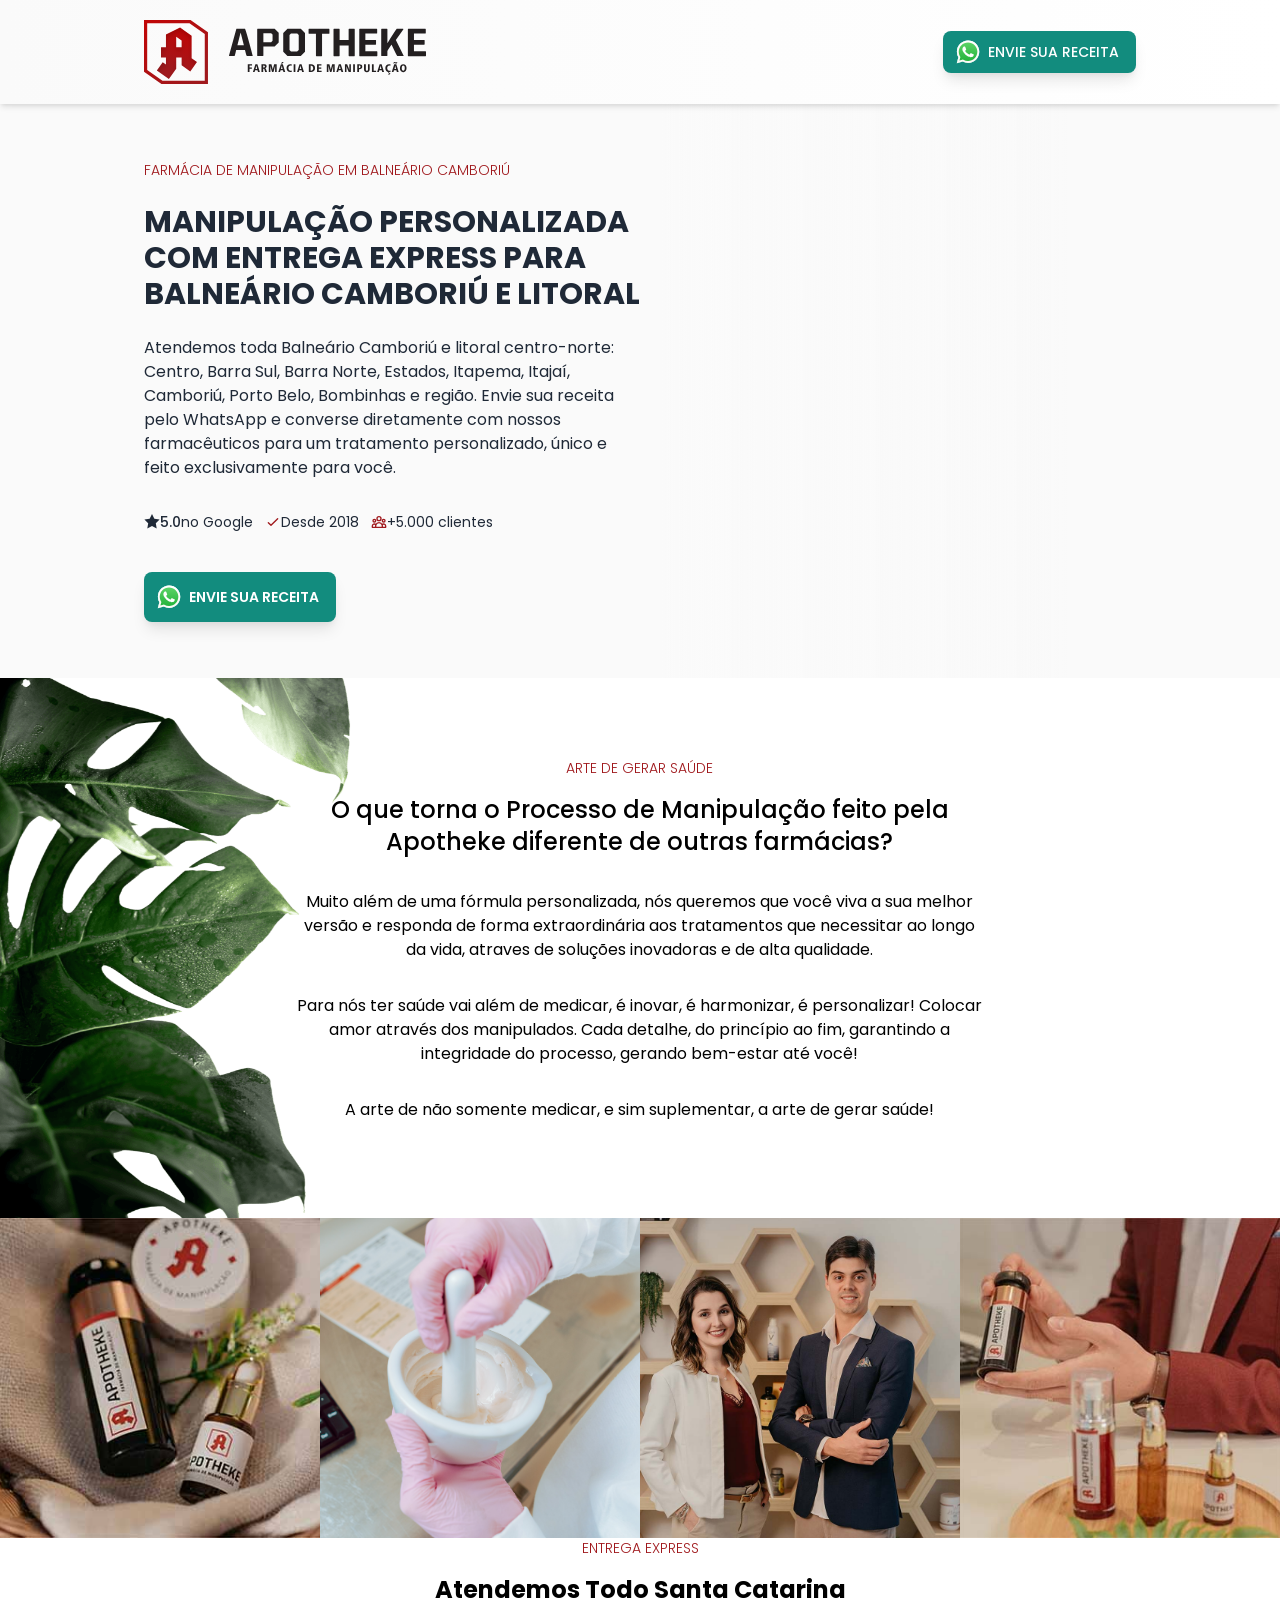
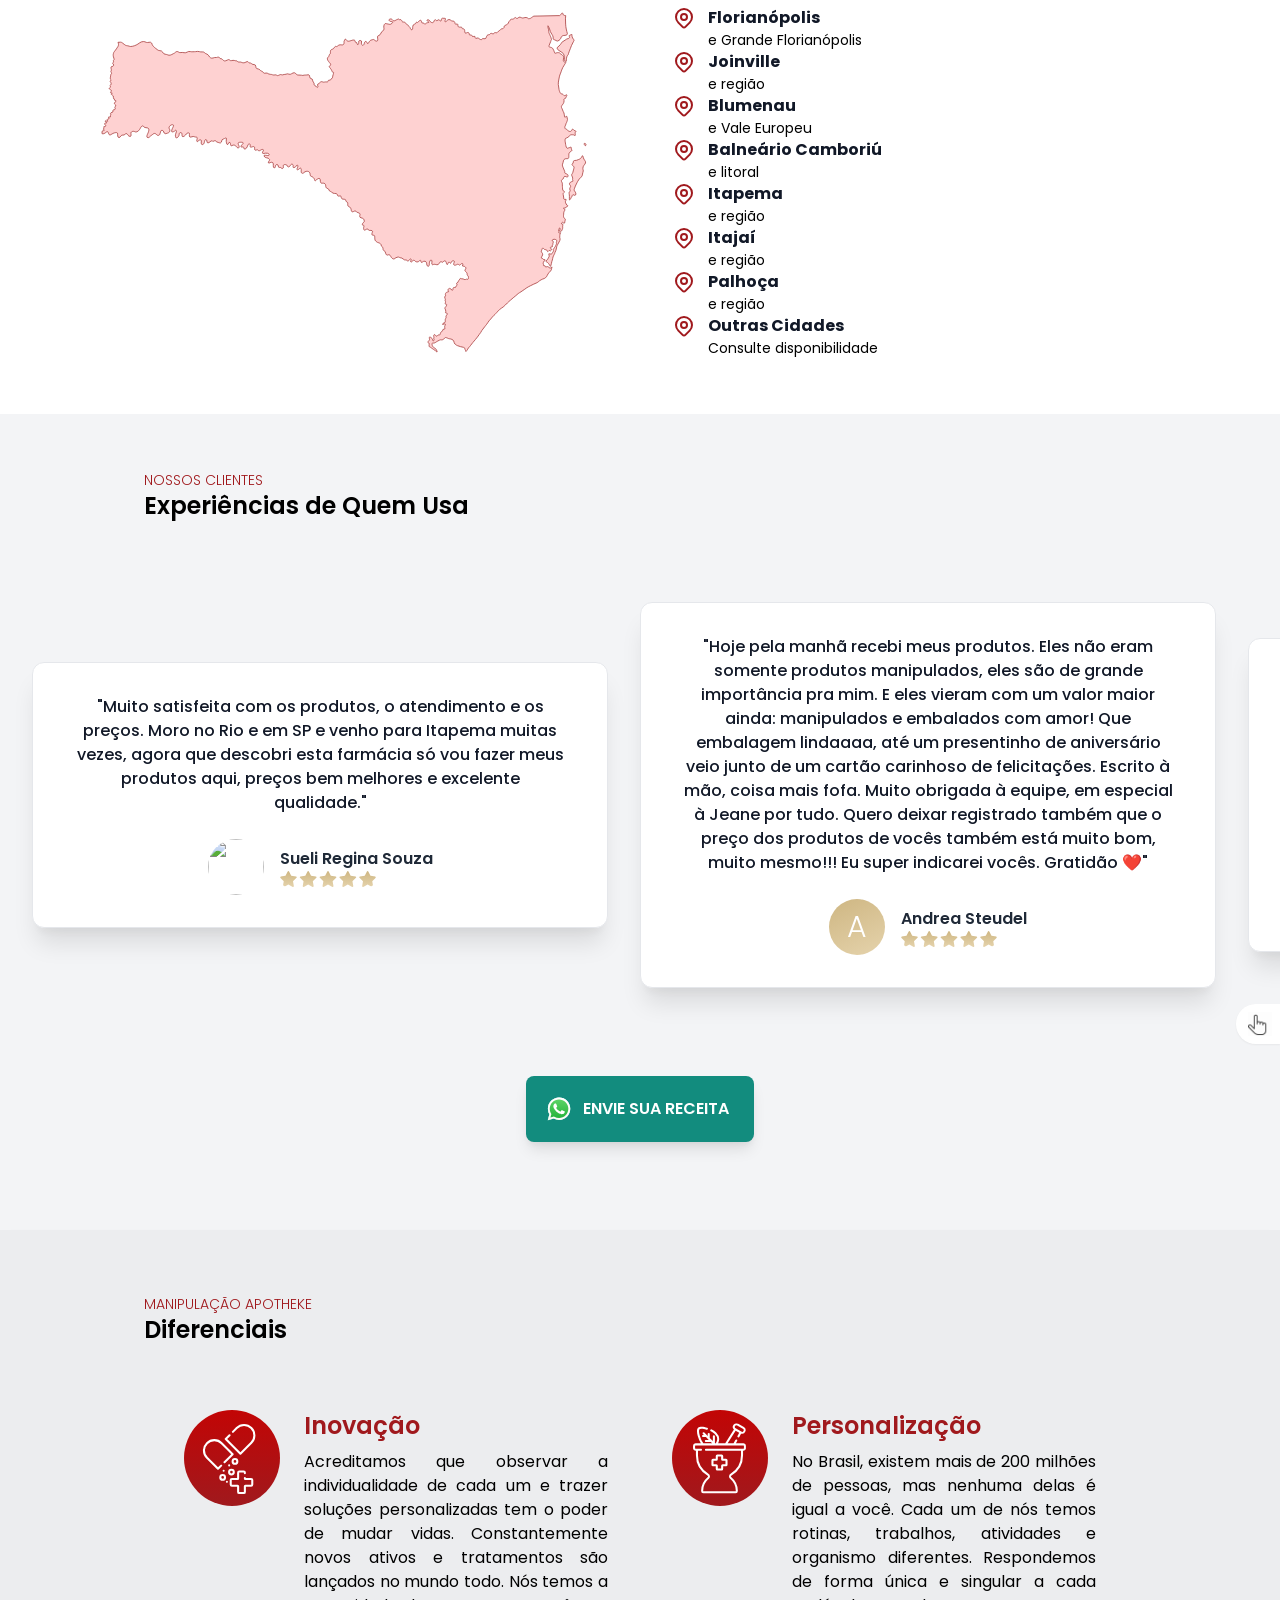
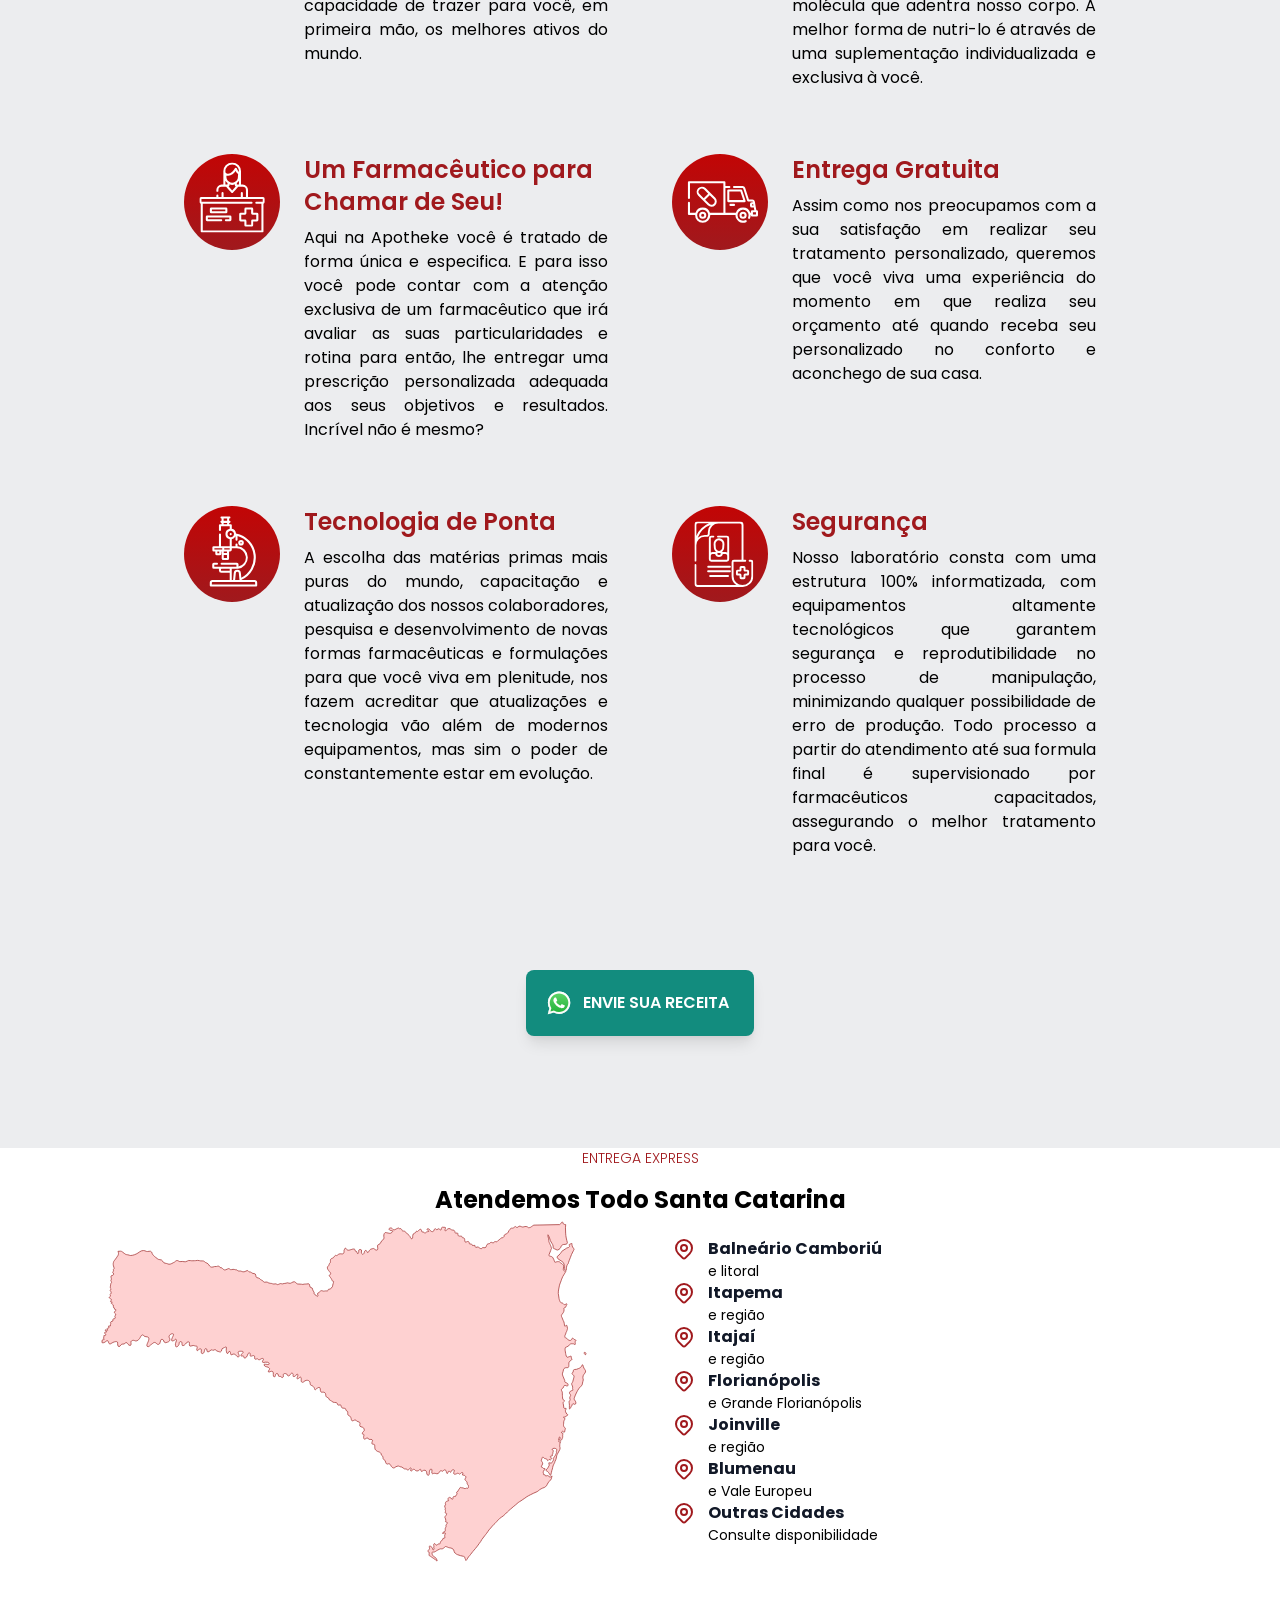
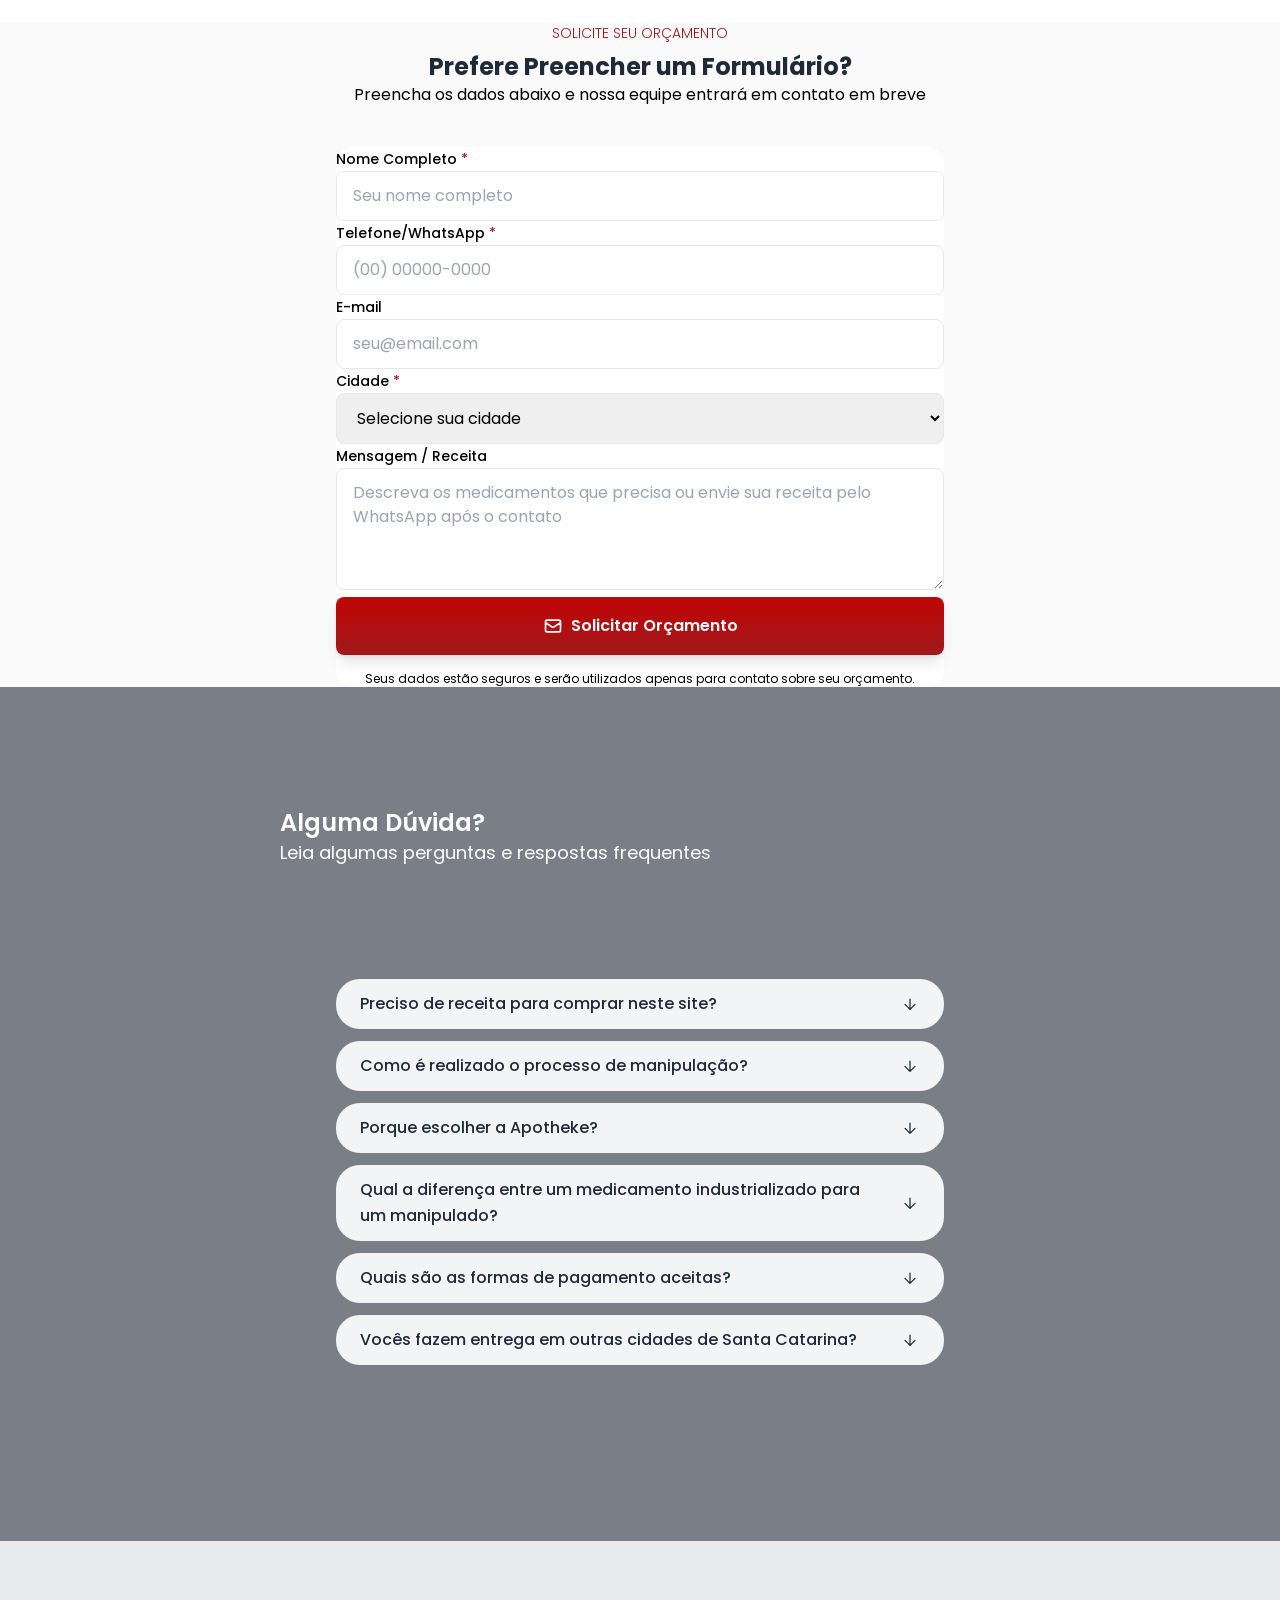
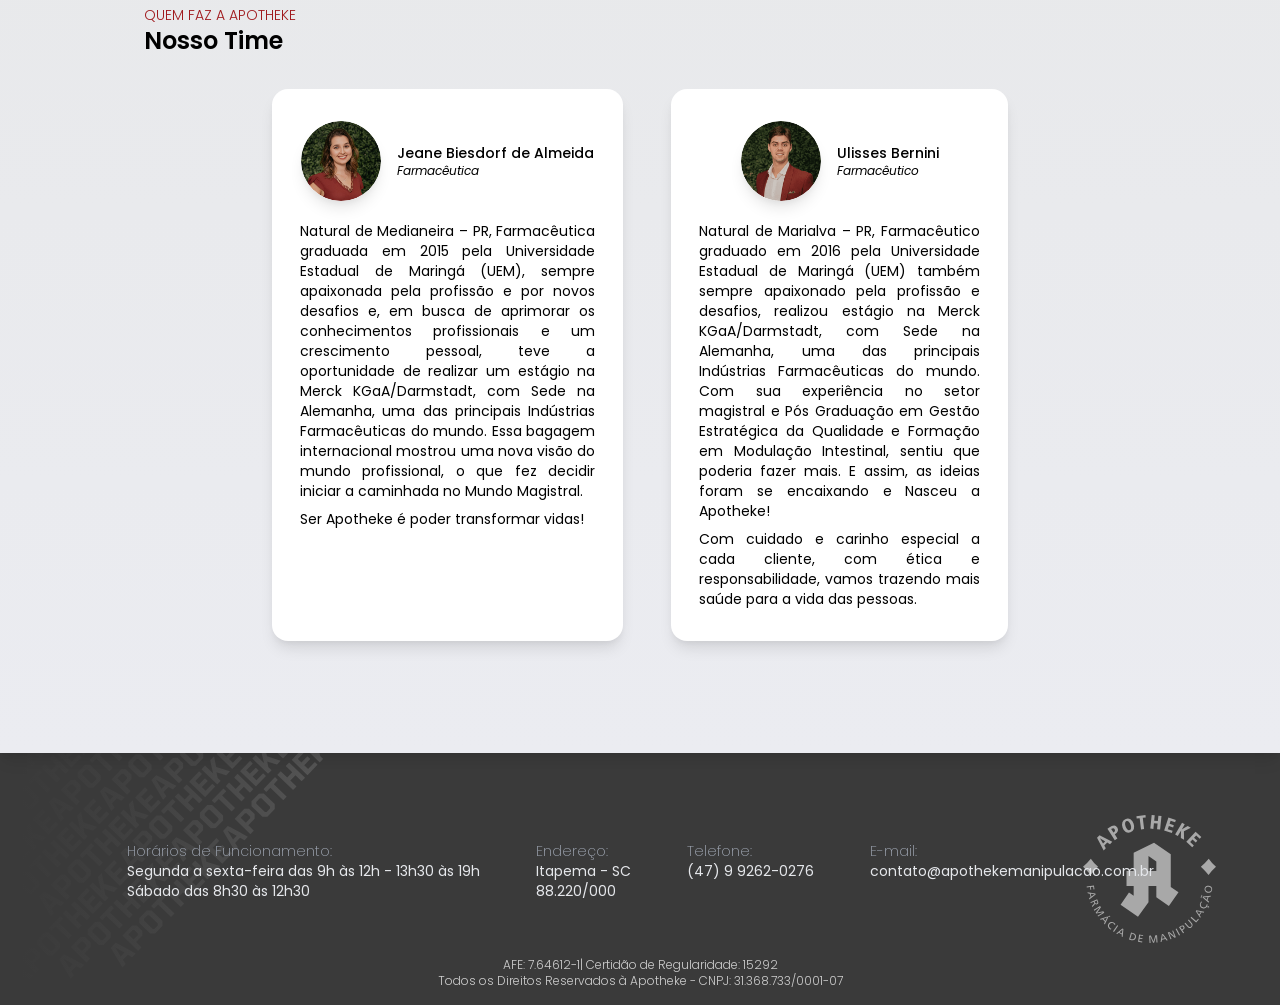
==== commit 7d611bfe: "Reorganiza campos do formulário e corrige botão em todas as páginas - Move campos de tracking (UTMs," ====
--- a/website/balneario-camboriu.html
+++ b/website/balneario-camboriu.html
@@ -520,903 +520,8 @@
 
         <!--SECTION 3.5 CIDADES ATENDIDAS-->
 
-        <div class="relative overflow-x-hidden h-auto bg-white py-12 md:py-16 lg:py-20">
-
-            <div class="w-full h-full text-center px-6
-
-                md:px-20 md:w-5/6 md:mx-auto
-
-                lg:w-4/6 2xl:w-3/5">
-
-
-
-                <h3 class="text-xs font-light mb-2
-
-                md:text-sm md:font-light md:my-4
-
-                lg:text-sm lg:font-light lg:my-4
-
-                vermelho">
-
-                    ENTREGA EXPRESS</h3>
-
-
-
-                <h4 class="text-2xl font-bold mt-2 mb-6
-
-                lg:text-3xl xl:text-4xl lg:mb-10 lg:mt-2 lg:leading-relaxed lg:tracking-normal">
-
-                Atendemos Todo Santa Catarina</h4>
-
-
-
-                <div class="grid grid-cols-2 md:grid-cols-3 lg:grid-cols-4 gap-4 mt-8">
-
-                    <div class="bg-gray-50 rounded-lg p-4 shadow-sm hover:shadow-md transition-shadow min-h-[120px] flex flex-col items-center justify-center text-center">
-
-                        <svg class="w-6 h-6 mx-auto mb-2 vermelho" xmlns="http://www.w3.org/2000/svg" fill="none" viewBox="0 0 24 24" stroke="currentColor"><path stroke-linecap="round" stroke-linejoin="round" stroke-width="2" d="M17.657 16.657L13.414 20.9a1.998 1.998 0 01-2.827 0l-4.244-4.243a8 8 0 1111.314 0z"/><path stroke-linecap="round" stroke-linejoin="round" stroke-width="2" d="M15 11a3 3 0 11-6 0 3 3 0 016 0z"/></svg>
-
-                        <p class="font-semibold text-gray-800 text-sm">Florianópolis</p>
-
-                        <p class="text-xs text-gray-600 mt-0.5">e Grande Florianópolis</p>
-
-                    </div>
-
-
-
-                    <div class="bg-gray-50 rounded-lg p-4 shadow-sm hover:shadow-md transition-shadow min-h-[120px] flex flex-col items-center justify-center text-center">
-
-                        <svg class="w-6 h-6 mx-auto mb-2 vermelho" xmlns="http://www.w3.org/2000/svg" fill="none" viewBox="0 0 24 24" stroke="currentColor"><path stroke-linecap="round" stroke-linejoin="round" stroke-width="2" d="M17.657 16.657L13.414 20.9a1.998 1.998 0 01-2.827 0l-4.244-4.243a8 8 0 1111.314 0z"/><path stroke-linecap="round" stroke-linejoin="round" stroke-width="2" d="M15 11a3 3 0 11-6 0 3 3 0 016 0z"/></svg>
-
-                        <p class="font-semibold text-gray-800 text-sm">Joinville</p>
-
-                        <p class="text-xs text-gray-600 mt-0.5">e região</p>
-
-                    </div>
-
-
-
-                    <div class="bg-gray-50 rounded-lg p-4 shadow-sm hover:shadow-md transition-shadow min-h-[120px] flex flex-col items-center justify-center text-center">
-
-                        <svg class="w-6 h-6 mx-auto mb-2 vermelho" xmlns="http://www.w3.org/2000/svg" fill="none" viewBox="0 0 24 24" stroke="currentColor"><path stroke-linecap="round" stroke-linejoin="round" stroke-width="2" d="M17.657 16.657L13.414 20.9a1.998 1.998 0 01-2.827 0l-4.244-4.243a8 8 0 1111.314 0z"/><path stroke-linecap="round" stroke-linejoin="round" stroke-width="2" d="M15 11a3 3 0 11-6 0 3 3 0 016 0z"/></svg>
-
-                        <p class="font-semibold text-gray-800 text-sm">Blumenau</p>
-
-                        <p class="text-xs text-gray-600 mt-0.5">e Vale Europeu</p>
-
-                    </div>
-
-
-
-                    <div class="bg-gray-50 rounded-lg p-4 shadow-sm hover:shadow-md transition-shadow min-h-[120px] flex flex-col items-center justify-center text-center">
-
-                        <svg class="w-6 h-6 mx-auto mb-2 vermelho" xmlns="http://www.w3.org/2000/svg" fill="none" viewBox="0 0 24 24" stroke="currentColor"><path stroke-linecap="round" stroke-linejoin="round" stroke-width="2" d="M17.657 16.657L13.414 20.9a1.998 1.998 0 01-2.827 0l-4.244-4.243a8 8 0 1111.314 0z"/><path stroke-linecap="round" stroke-linejoin="round" stroke-width="2" d="M15 11a3 3 0 11-6 0 3 3 0 016 0z"/></svg>
-
-                        <p class="font-semibold text-gray-800 text-sm">Balneário Camboriú</p>
-
-                        <p class="text-xs text-gray-600 mt-0.5">e litoral</p>
-
-                    </div>
-
-
-
-                    <div class="bg-gray-50 rounded-lg p-4 shadow-sm hover:shadow-md transition-shadow min-h-[120px] flex flex-col items-center justify-center text-center">
-
-                        <svg class="w-6 h-6 mx-auto mb-2 vermelho" xmlns="http://www.w3.org/2000/svg" fill="none" viewBox="0 0 24 24" stroke="currentColor"><path stroke-linecap="round" stroke-linejoin="round" stroke-width="2" d="M17.657 16.657L13.414 20.9a1.998 1.998 0 01-2.827 0l-4.244-4.243a8 8 0 1111.314 0z"/><path stroke-linecap="round" stroke-linejoin="round" stroke-width="2" d="M15 11a3 3 0 11-6 0 3 3 0 016 0z"/></svg>
-
-                        <p class="font-semibold text-gray-800 text-sm">Itapema</p>
-
-                        <p class="text-xs text-gray-600 mt-0.5">e região</p>
-
-                    </div>
-
-
-
-                    <div class="bg-gray-50 rounded-lg p-4 shadow-sm hover:shadow-md transition-shadow min-h-[120px] flex flex-col items-center justify-center text-center">
-
-                        <svg class="w-6 h-6 mx-auto mb-2 vermelho" xmlns="http://www.w3.org/2000/svg" fill="none" viewBox="0 0 24 24" stroke="currentColor"><path stroke-linecap="round" stroke-linejoin="round" stroke-width="2" d="M17.657 16.657L13.414 20.9a1.998 1.998 0 01-2.827 0l-4.244-4.243a8 8 0 1111.314 0z"/><path stroke-linecap="round" stroke-linejoin="round" stroke-width="2" d="M15 11a3 3 0 11-6 0 3 3 0 016 0z"/></svg>
-
-                        <p class="font-semibold text-gray-800 text-sm">Itajaí</p>
-
-                        <p class="text-xs text-gray-600 mt-0.5">e região</p>
-
-                    </div>
-
-
-
-                    <div class="bg-gray-50 rounded-lg p-4 shadow-sm hover:shadow-md transition-shadow min-h-[120px] flex flex-col items-center justify-center text-center">
-
-                        <svg class="w-6 h-6 mx-auto mb-2 vermelho" xmlns="http://www.w3.org/2000/svg" fill="none" viewBox="0 0 24 24" stroke="currentColor"><path stroke-linecap="round" stroke-linejoin="round" stroke-width="2" d="M17.657 16.657L13.414 20.9a1.998 1.998 0 01-2.827 0l-4.244-4.243a8 8 0 1111.314 0z"/><path stroke-linecap="round" stroke-linejoin="round" stroke-width="2" d="M15 11a3 3 0 11-6 0 3 3 0 016 0z"/></svg>
-
-                        <p class="font-semibold text-gray-800 text-sm">Palhoça</p>
-
-                        <p class="text-xs text-gray-600 mt-0.5">e região</p>
-
-                    </div>
-
-
-
-                    <div class="bg-gray-50 rounded-lg p-4 shadow-sm hover:shadow-md transition-shadow min-h-[120px] flex flex-col items-center justify-center text-center">
-
-                        <svg class="w-6 h-6 mx-auto mb-2 vermelho" xmlns="http://www.w3.org/2000/svg" fill="none" viewBox="0 0 24 24" stroke="currentColor"><path stroke-linecap="round" stroke-linejoin="round" stroke-width="2" d="M17.657 16.657L13.414 20.9a1.998 1.998 0 01-2.827 0l-4.244-4.243a8 8 0 1111.314 0z"/><path stroke-linecap="round" stroke-linejoin="round" stroke-width="2" d="M15 11a3 3 0 11-6 0 3 3 0 016 0z"/></svg>
-
-                        <p class="font-semibold text-gray-800 text-sm">Outras Cidades</p>
-
-                        <p class="text-xs text-gray-600 mt-0.5">Consulte disponibilidade</p>
-
-                    </div>
-
-                </div>
-
-
-
-                <div class="mt-10 p-6 bg-red-50 rounded-lg">
-
-                    <div class="flex items-start justify-center gap-3">
-
-                        <svg class="w-6 h-6 vermelho flex-shrink-0 mt-1" xmlns="http://www.w3.org/2000/svg" fill="none" viewBox="0 0 24 24" stroke="currentColor"><path stroke-linecap="round" stroke-linejoin="round" stroke-width="2" d="M5 8h14M5 8a2 2 0 110-4h14a2 2 0 110 4M5 8v10a2 2 0 002 2h10a2 2 0 002-2V8m-9 4h4"/></svg>
-
-                        <div class="text-left">
-
-                            <p class="font-semibold text-gray-800">Entrega Gratuita para Pedidos Acima de R$ 150</p>
-
-                            <p class="text-xs text-gray-600 mt-0.5">Receba seus manipulados com segurança e rapidez em todo Santa Catarina. Entregas via Sedex ou transportadora.</p>
-
-                        </div>
-
-                    </div>
-
-                </div>
-
-
-
-            </div>
-
-        </div>
-
-        <!-- END SECTION 3.5 CIDADES ATENDIDAS-->
-
-
-
-        <!--SECTION 4 CLIENTS-->
-
-        <div id="clientFeedBack" class="h-auto bg-gray-100 py-10 lg:py-14 ">
-
-                
-
-                <div class="px-6 
-
-                            md:pl-16 md:pr-8
-
-                            lg:pl-28 lg:pr-28 lg:mb-6
-
-                            xl:pl-36 xl:pr-36 
-
-                            2xl:pl-48 2xl:pr-48">
-
-
-
-                    <p class="text-xs font-light 
-
-                            sm:text-xs sm:font-light
-
-                            md:text-sm md:font-light 
-
-                            lg:text-sm lg:font-light    
-
-                            vermelho">
-
-                        NOSSOS CLIENTES</p>
-
-
-
-                    <p class="text-lg font-semibold
-
-                            lg:text-xl xl:text-2xl lg:leading-relaxed lg:tracking-normal">
-
-                            Experiências de Quem Usa</p>
-
-
-
-                </div>
-
-                
-
-                <!--style="transform: translateX(-10.158%) translateZ(0px);"-->
-
-                <div class="relative">
-
-                    <div class="flex overflow-hidden">
-
-                        <ul class="flex items-center w-full px-4 py-4 lg:py-8 xl:py-10 2xl:py-12 items">
-
-                            <li class="px-4 flex-none">
-
-                                <figure class="shadow-md md:shadow-xl rounded-xl border bg-white border-gray-200 flex-none w-80 md:w-xl my-4 py-6 md:py-8 px-6 md:px-10">
-
-                                    <blockquote class="rounded-t-xl  text-sm md:text-base leading-relaxed 
-
-                                        font-medium text-gray-900 text-center">
-
-                                        <p>"Muito satisfeita com os produtos, o atendimento e os preços. Moro no Rio e em SP e venho para Itapema muitas vezes, agora que descobri esta farmácia só vou fazer meus produtos aqui, preços bem melhores e excelente qualidade."</p>
-
-                                    </blockquote>
-
-                                    <figcaption class="flex flex-row items-center justify-center gap-4 mt-4 md:mt-6
-
-                                                        rounded-b-xl leading-6 font-semibold text-gray-800">
-
-                                            
-
-                                            <div class="w-14 h-14 vermelho rounded-full">
-
-                                                <img class="w-14 h-14 rounded-full vermelho" src="https://lh3.googleusercontent.com/a-/AOh14GjxVCjde1n_gqB7kPRc7Af26D8QwaLTr7meyCW1ZA=w60-h60-p-rp-mo-br100" alt="" >
-
-                                            </div>
-
-                                            <div class="">
-
-                                                Sueli Regina Souza<br>
-
-                                                <span class="">
-
-                                                    <img class="h-4 rounded-full vermelho" src="assets/stars.678f45b5.svg" alt="">
-
-                                                </span>
-
-                                            </div>
-
-
-
-                                    </figcaption>
-
-                                </figure>
-
-                            </li>
-
-                            <li class="px-4 flex-none">
-
-                                <figure class="shadow-md md:shadow-xl rounded-xl border bg-white  border-gray-200 flex-none w-80 md:w-xl my-4 py-6 md:py-8 px-6 md:px-10">
-
-                                    <blockquote class="rounded-t-xl  text-sm md:text-base leading-relaxed 
-
-                                        font-medium text-gray-900 text-center">
-
-                                        <p>"Hoje pela manhã recebi meus produtos. Eles não eram somente produtos manipulados, eles são de grande importância pra mim. E eles vieram com um valor maior ainda: manipulados e embalados com amor! Que embalagem lindaaaa, até um presentinho de aniversário veio junto de um cartão carinhoso de felicitações. Escrito à mão, coisa mais fofa. Muito obrigada à equipe, em especial à Jeane por tudo. Quero deixar registrado também que o preço dos produtos de vocês também está muito bom, muito mesmo!!! Eu super indicarei vocês. Gratidão ❤️"</p>
-
-                                    </blockquote>
-
-                                    <figcaption class="flex flex-row items-center justify-center gap-4 mt-4 md:mt-6
-
-                                                        rounded-b-xl leading-6 font-semibold text-gray-800">
-
-                                            
-
-                                            <div class="w-14 h-14 bgProfile text-white font-light text-3xl rounded-full">
-
-                                                <div class="w-14 h-14 rounded-full flex items-center justify-center" >
-
-                                                    A
-
-                                                </div>
-
-                                            </div>
-
-                                            <div class="">
-
-                                                Andrea Steudel<br>
-
-                                                <span class="">
-
-                                                    <img class="h-4 rounded-full vermelho" src="assets/stars.678f45b5.svg" alt="">
-
-                                                </span>
-
-                                            </div>
-
-
-
-                                    </figcaption>
-
-                                </figure>
-
-                            </li> 
-
-                            <li class="px-4 flex-none">
-
-                                <figure class="shadow-md md:shadow-xl rounded-xl border bg-white  border-gray-200 flex-none w-80 md:w-xl my-4 py-6 md:py-8 px-6 md:px-10">
-
-                                    <blockquote class="rounded-t-xl  text-sm md:text-base leading-relaxed 
-
-                                        font-medium text-gray-900 text-center">
-
-                                        <p>"Estava fazendo um orçamento de alguns medicamentos, (primeira vez que faço manipulados) mandei para 4 farmácias,  e não obtive resposta, fui ser respondida dias depois! A ÚNICA que me prestou atendimento foi a Apotheke, e por sinal muito atenciosos. Então me tornei cliente, e não troco. Sempre muito satisfeita com a equipe.
-
-                                            Obrigada, e sucesso !"</p>
-
-                                    </blockquote>
-
-                                    <figcaption class="flex flex-row items-center justify-center gap-4 mt-4 md:mt-6
-
-                                                        rounded-b-xl leading-6 font-semibold text-gray-800">
-
-                                            
-
-                                            <div class="w-14 h-14 bgProfile text-white font-light text-3xl rounded-full">
-
-                                                <div class="w-14 h-14 rounded-full flex items-center justify-center" >
-
-                                                    B
-
-                                                </div>
-
-                                            </div>
-
-                                            <div class="">
-
-                                                Bianca Silva<br>
-
-                                                <span class="">
-
-                                                    <img class="h-4 rounded-full vermelho" src="assets/stars.678f45b5.svg" alt="">
-
-                                                </span>
-
-                                            </div>
-
-
-
-                                    </figcaption>
-
-                                </figure>
-
-                            </li> 
-
-                            
-
-                            <li class="px-4 flex-none">
-
-                                <figure class="shadow-md md:shadow-xl rounded-xl border bg-white  border-gray-200 flex-none w-80 md:w-xl my-4 py-6 md:py-8 px-6 md:px-10">
-
-                                    <blockquote class="rounded-t-xl  text-sm md:text-base leading-relaxed 
-
-                                        font-medium text-gray-900 text-center">
-
-                                        <p>"Há mais de um ano, faço meus manipulados todos com a Apotheke. O que me fez optar por fidelizar e confiar minhas fórmulas a eles, foi justamente o fato de ser uma farmácia nova e diferenciada, com profissionais também jovens e inteligentes a frente do negócio, que realmente entendem e querem te passar o melhor possível. 
-
-                                            O atendimento, a conversa, a visão empreendedora, a idoneidade dos profissionais me fazem permanecer e recomendar!"</p>
-
-                                    </blockquote>
-
-                                    <figcaption class="flex flex-row items-center justify-center gap-4 mt-4 md:mt-6
-
-                                                        rounded-b-xl leading-6 font-semibold text-gray-800">
-
-                                            
-
-                                            <div class="w-14 h-14 bgProfile text-white font-light text-3xl rounded-full">
-
-                                                <div class="w-14 h-14 rounded-full flex items-center justify-center" >
-
-                                                    A
-
-                                                </div>
-
-                                            </div>
-
-                                            <div class="">
-
-                                                Adriana G.<br>
-
-                                                <span class="">
-
-                                                    <img class="h-4 rounded-full vermelho" src="assets/stars.678f45b5.svg" alt="">
-
-                                                </span>
-
-                                            </div>
-
-
-
-                                    </figcaption>
-
-                                </figure>
-
-                            </li>
-
-
-
-                            <li class="px-4 flex-none">
-
-                                <figure class="shadow-md md:shadow-xl rounded-xl border bg-white  border-gray-200 flex-none w-80 md:w-xl my-4 py-6 md:py-8 px-6 md:px-10">
-
-                                    <blockquote class="rounded-t-xl  text-sm md:text-base leading-relaxed
-
-                                        font-medium text-gray-900 text-center">
-
-                                        <p>"Moro em Florianópolis e sempre compro meus manipulados com a Apotheke. A entrega é rápida e os preços são ótimos! Recomendo demais."</p>
-
-                                    </blockquote>
-
-                                    <figcaption class="flex flex-row items-center justify-center gap-4 mt-4 md:mt-6
-
-                                                        rounded-b-xl leading-6 font-semibold text-gray-800">
-
-                                        <div class="w-14 h-14 bgProfile text-white font-light text-3xl rounded-full">
-
-                                            <div class="w-14 h-14 rounded-full flex items-center justify-center" >
-
-                                                M
-
-                                            </div>
-
-                                        </div>
-
-                                        <div class="">
-
-                                            Mariana F.<br>
-
-                                            <span class="text-xs text-gray-600">Florianópolis</span><br>
-
-                                            <span class="">
-
-                                                <img class="h-4 rounded-full vermelho" src="assets/stars.678f45b5.svg" alt="">
-
-                                            </span>
-
-                                        </div>
-
-                                    </figcaption>
-
-                                </figure>
-
-                            </li>
-
-
-
-                            <li class="px-4 flex-none">
-
-                                <figure class="shadow-md md:shadow-xl rounded-xl border bg-white  border-gray-200 flex-none w-80 md:w-xl my-4 py-6 md:py-8 px-6 md:px-10">
-
-                                    <blockquote class="rounded-t-xl  text-sm md:text-base leading-relaxed
-
-                                        font-medium text-gray-900 text-center">
-
-                                        <p>"Excelente farmácia! Sou de Joinville e recebi meus produtos rapidinho. A qualidade é impecável e o atendimento nota 10."</p>
-
-                                    </blockquote>
-
-                                    <figcaption class="flex flex-row items-center justify-center gap-4 mt-4 md:mt-6
-
-                                                        rounded-b-xl leading-6 font-semibold text-gray-800">
-
-                                        <div class="w-14 h-14 bgProfile text-white font-light text-3xl rounded-full">
-
-                                            <div class="w-14 h-14 rounded-full flex items-center justify-center" >
-
-                                                C
-
-                                            </div>
-
-                                        </div>
-
-                                        <div class="">
-
-                                            Carlos M.<br>
-
-                                            <span class="text-xs text-gray-600">Joinville</span><br>
-
-                                            <span class="">
-
-                                                <img class="h-4 rounded-full vermelho" src="assets/stars.678f45b5.svg" alt="">
-
-                                            </span>
-
-                                        </div>
-
-                                    </figcaption>
-
-                                </figure>
-
-                            </li>
-
-
-
-                            <li class="px-4 flex-none">
-
-                                <figure class="shadow-md md:shadow-xl rounded-xl border bg-white  border-gray-200 flex-none w-80 md:w-xl my-4 py-6 md:py-8 px-6 md:px-10">
-
-                                    <blockquote class="rounded-t-xl  text-sm md:text-base leading-relaxed
-
-                                        font-medium text-gray-900 text-center">
-
-                                        <p>"Faço manipulados para minha mãe há anos e a Apotheke tem os melhores preços de Blumenau e região. Produtos de excelente qualidade e entrega sempre no prazo!"</p>
-
-                                    </blockquote>
-
-                                    <figcaption class="flex flex-row items-center justify-center gap-4 mt-4 md:mt-6
-
-                                                        rounded-b-xl leading-6 font-semibold text-gray-800">
-
-                                        <div class="w-14 h-14 bgProfile text-white font-light text-3xl rounded-full">
-
-                                            <div class="w-14 h-14 rounded-full flex items-center justify-center" >
-
-                                                J
-
-                                            </div>
-
-                                        </div>
-
-                                        <div class="">
-
-                                            Juliana P.<br>
-
-                                            <span class="text-xs text-gray-600">Blumenau</span><br>
-
-                                            <span class="">
-
-                                                <img class="h-4 rounded-full vermelho" src="assets/stars.678f45b5.svg" alt="">
-
-                                            </span>
-
-                                        </div>
-
-                                    </figcaption>
-
-                                </figure>
-
-                            </li>
-
-
-
-                            <li class="px-4 flex-none">
-
-                                <figure class="shadow-md md:shadow-xl rounded-xl border bg-white  border-gray-200 flex-none w-80 md:w-xl my-4 py-6 md:py-8 px-6 md:px-10">
-
-                                    <blockquote class="rounded-t-xl  text-sm md:text-base leading-relaxed
-
-                                        font-medium text-gray-900 text-center">
-
-                                        <p>"Sou cliente há mais de 6 meses e sempre recomendo! O atendimento personalizado faz toda a diferença. Recebo em Balneário Camboriú sem problemas."</p>
-
-                                    </blockquote>
-
-                                    <figcaption class="flex flex-row items-center justify-center gap-4 mt-4 md:mt-6
-
-                                                        rounded-b-xl leading-6 font-semibold text-gray-800">
-
-                                        <div class="w-14 h-14 bgProfile text-white font-light text-3xl rounded-full">
-
-                                            <div class="w-14 h-14 rounded-full flex items-center justify-center" >
-
-                                                R
-
-                                            </div>
-
-                                        </div>
-
-                                        <div class="">
-
-                                            Roberto S.<br>
-
-                                            <span class="text-xs text-gray-600">Balneário Camboriú</span><br>
-
-                                            <span class="">
-
-                                                <img class="h-4 rounded-full vermelho" src="assets/stars.678f45b5.svg" alt="">
-
-                                            </span>
-
-                                        </div>
-
-                                    </figcaption>
-
-                                </figure>
-
-                            </li>
-
-
-
-                        </ul>
-
-                        <div id="dragHelp" class="absolute inline-flex items-center right-0 bottom-0 pl-3  pr-2 py-2 shadow-sm bg-white rounded-l-full ">
-
-                            <img class="h-6 opacity-75" src="assets/drag-right.b2e63f6c.gif" alt="" srcset="">
-
-                        </div>
-
-
-
-                    </div>
-
-                </div>
-
-
-
-                
-
-                
-
-                <div class="">
-
-
-
-                    <div class="flex flex-row justify-center my-4 lg:my-8">
-
-                        <a href="https://api.whatsapp.com/send?phone=+5547992164286&text=Ol%C3%A1%20*Apotheke*!%20Gostaria%20de%20um%20or%C3%A7a%EF%BB%BF%E2%80%8C%E2%80%8C%E2%80%8B%E2%80%8C%E2%80%8C%E2%80%8C%E2%81%A0%E2%80%8C%E2%80%8C%E2%80%8B%E2%80%8B%E2%80%8B%E2%80%8C%E2%81%A0%E2%80%8C%E2%80%8C%E2%80%8B%E2%80%8B%E2%80%8B%E2%80%8C%E2%80%8C%E2%81%A0%E2%80%8C%E2%80%8C%E2%80%8B%E2%80%8B%E2%80%8C%E2%80%8C%E2%81%A0%E2%80%8C%E2%80%8C%E2%80%8B%E2%80%8B%E2%80%8C%E2%80%8B%E2%80%8C%E2%81%A0%E2%80%8C%E2%80%8C%E2%80%8B%E2%80%8B%E2%80%8C%E2%80%8C%E2%81%A0%E2%80%8C%E2%80%8C%E2%80%8B%E2%80%8C%E2%80%8C%E2%80%8C%E2%81%A0%E2%80%8C%E2%80%8C%E2%80%8B%E2%80%8B%E2%80%8B%E2%80%8B%E2%81%A0%E2%80%8C%E2%80%8B%E2%80%8C%E2%80%8C%E2%80%8B%E2%80%8C%E2%81%A0%E2%80%8C%E2%80%8C%E2%80%8B%E2%80%8C%E2%80%8B%E2%80%8B%E2%81%A0%E2%80%8C%E2%80%8C%E2%80%8B%E2%80%8C%E2%80%8C%E2%80%8B%E2%81%A0%E2%80%8C%E2%80%8C%E2%80%8C%E2%80%8B%E2%80%8B%E2%80%8B%E2%81%A0%E2%80%8C%E2%80%8C%E2%80%8C%E2%80%8B%E2%80%8B%E2%80%8C%E2%81%A0%E2%80%8C%E2%80%8B%E2%80%8C%E2%80%8C%E2%80%8B%E2%80%8C%E2%81%A0%E2%80%8C%E2%80%8C%E2%80%8B%E2%80%8C%E2%80%8B%E2%80%8B%E2%81%A0%E2%80%8C%E2%80%8C%E2%80%8B%E2%80%8C%E2%80%8C%E2%80%8B%E2%81%A0%E2%80%8C%E2%80%8C%E2%80%8C%E2%80%8B%E2%80%8B%E2%80%8C%E2%81%A0%E2%80%8C%E2%80%8C%E2%80%8C%E2%80%8B%E2%80%8B%E2%80%8C%E2%81%A0%E2%80%8C%E2%80%8B%E2%80%8C%E2%80%8C%E2%80%8B%E2%80%8C%E2%81%A0%E2%80%8C%E2%80%8C%E2%80%8C%E2%80%8B%E2%80%8B%E2%80%8C%E2%81%A0%E2%80%8C%E2%80%8C%E2%80%8B%E2%80%8C%E2%80%8B%E2%80%8C%E2%81%A0%E2%80%8C%E2%80%8C%E2%80%8B%E2%80%8B%E2%80%8C%E2%80%8B%E2%80%8B%E2%81%A0%E2%80%8C%E2%80%8C%E2%80%8B%E2%80%8B%E2%80%8B%E2%80%8B%E2%81%A0%E2%80%8C%E2%80%8B%E2%80%8C%E2%80%8C%E2%80%8B%E2%80%8C%E2%81%A0%E2%80%8C%E2%80%8C%E2%80%8B%E2%80%8B%E2%80%8C%E2%80%8B%E2%80%8B%E2%81%A0%E2%80%8C%E2%80%8C%E2%80%8B%E2%80%8B%E2%80%8C%E2%80%8B%E2%80%8B%E2%81%A0%E2%80%8C%E2%80%8C%E2%80%8B%E2%80%8B%E2%80%8C%E2%80%8B%E2%81%A0%E2%80%8C%E2%80%8C%E2%80%8B%E2%80%8B%E2%80%8B%E2%80%8B%E2%80%8C%E2%81%A0%E2%80%8C%E2%80%8C%E2%80%8B%E2%80%8C%E2%80%8C%E2%80%8C%E2%81%A0%E2%80%8C%E2%80%8C%E2%80%8B%E2%80%8B%E2%80%8C%E2%80%8C%E2%80%8B%E2%81%A0%E2%80%8C%E2%80%8C%E2%80%8B%E2%80%8B%E2%80%8B%E2%80%8B%E2%81%A0%E2%80%8C%E2%80%8C%E2%80%8B%E2%80%8B%E2%80%8C%E2%80%8B%E2%80%8B%E2%81%A0%E2%80%8C%E2%80%8C%E2%80%8B%E2%80%8B%E2%80%8C%E2%80%8C%E2%81%A0%E2%80%8C%E2%80%8C%E2%80%8B%E2%80%8B%E2%80%8B%E2%80%8C%E2%80%8B%E2%81%A0%E2%80%8C%E2%80%8C%E2%80%8B%E2%80%8C%E2%80%8C%E2%80%8C%E2%81%A0%E2%80%8C%E2%80%8C%E2%80%8B%E2%80%8B%E2%80%8B%E2%80%8B%E2%80%8C%EF%BB%BFmento%2C%20poderia%20me%20ajudar%3F" target="_blank"
-
-                            class="animate-bounce inline-flex items-center px-4 py-3 md:px-6 md:py-5 border 
-
-                            border-transparent rounded-lg shadow-lg  text-sm md:text-base 
-
-                            font-semibold text-white bg-green-10 
-
-                            focus:outline-none focus:ring-2 focus:ring-offset-2 
-
-                            focus:ring-green-10">
-
-                            <img class="-ml-1 mr-3 h-6 w-6" src="assets/whatsappO.69385fdd.svg">
-
-                            ENVIE SUA RECEITA
-
-                        </a>
-
-                    </div>
-
-                </div>
-
-
-
-        </div>
-
-        <!-- END SECTION 4 CLIENTS-->
-
-
-
-        <!--SECTION 5-->
-
-        <div class="overflow-x-hidden h-auto px-6 pt-6 pb-12 bg-mygray shadow-lg 
-
-                    md:pl-16 md:pr-8 md:pb-16
-
-                    lg:pl-28 lg:pr-28 lg:pb-28
-
-                    xl:pl-36 xl:pr-36 
-
-                    2xl:pl-48 2xl:pr-48 
-
-                    ">
-
-            <p class="text-xs font-light mb-0 mt-4
-
-                    sm:text-xs sm:font-light sm:mt-4
-
-                    md:text-sm md:font-light md:mt-8
-
-                    lg:text-sm lg:font-light lg:mt-10   
-
-                    vermelho">
-
-                    MANIPULAÇÃO APOTHEKE</p>
-
-
-
-                <p class="text-lg font-semibold mt-0 mb-10
-
-                        lg:text-xl xl:text-2xl lg:mb-16 lg: lg:leading-relaxed lg:tracking-normal">
-
-                        Diferenciais</p>
-
-
-
-                <div class="grid grid-cols-1 lg:grid-cols-2 px-5 gap-10 lg:gap-16 xl:px-10">
-
-                    
-
-                    <div class="flex flex-col xl:flex-row">
-
-                        <img class="h-20 sm:h-24 md:h-24 lg:h-24" src="assets/dicon1.8e904750.svg" alt="" srcset="">
-
-                        <div class="xl:pl-6">
-
-                            <p class="text-lg font-semibold mt-2 text-center
-
-                                    lg:text-2xl xl:text-left xl:mt-0 
-
-                                    vermelho">
-
-                                Inovação</p>
-
-                            <p class="text-sm font-normal mt-2 text-center
-
-                                    lg:text-base lg:text-justify lg:mt-2 ">
-
-                                Acreditamos que observar a individualidade de cada um e trazer soluções personalizadas tem o poder de mudar vidas. Constantemente novos ativos e tratamentos são lançados no mundo todo. Nós temos a capacidade de trazer para você, em primeira mão, os melhores ativos do mundo.
-
-                            </p>
-
-                        </div>
-
-                    </div>
-
-
-
-                    <div class="flex flex-col xl:flex-row">
-
-                        <img class="h-20 sm:h-24 md:h-24 lg:h-24" src="assets/dicon2.e19d1602.svg" alt="" srcset="">
-
-                        <div class="xl:pl-6">
-
-                            <p class="text-lg font-semibold mt-2 text-center
-
-                                    lg:text-2xl xl:text-left xl:mt-0 
-
-                                    vermelho">
-
-                                    Personalização</p>
-
-                            <p class="text-sm font-normal mt-2 text-center
-
-                                    lg:text-base lg:text-justify lg:mt-2 ">
-
-                                    No Brasil, existem mais de 200 milhões de pessoas, mas nenhuma delas é igual a você. Cada um de nós temos rotinas, trabalhos, atividades e organismo diferentes. Respondemos de forma única e singular a cada molécula que adentra nosso corpo. A melhor forma de nutri-lo é através de uma suplementação individualizada e exclusiva à você. 
-
-                            </p>
-
-                        </div>
-
-                    </div>
-
-
-
-                    <div class="flex flex-col xl:flex-row">
-
-                        <img class="h-20 sm:h-24 md:h-24 lg:h-24" src="assets/dicon3.13551da4.svg" alt="" srcset="">
-
-                        <div class="xl:pl-6">
-
-                            <p class="text-lg font-semibold mt-2 text-center
-
-                                    lg:text-2xl xl:text-left xl:mt-0 
-
-                                    vermelho">
-
-                                    Um Farmacêutico para Chamar de Seu!</p>
-
-                            <p class="text-sm font-normal mt-2 text-center
-
-                                    lg:text-base lg:text-justify lg:mt-2 ">
-
-                                    Aqui na Apotheke você é tratado de forma única e especifica. E para isso você pode contar com a atenção exclusiva de um farmacêutico que irá avaliar as suas particularidades e rotina para então, lhe entregar uma prescrição personalizada adequada aos seus objetivos e resultados. Incrível não é mesmo? 
-
-                            </p>
-
-                        </div>
-
-                    </div>
-
-
-
-                    <div class="flex flex-col xl:flex-row">
-
-                        <img class="h-20 sm:h-24 md:h-24 lg:h-24" src="assets/dicon4.13d7b888.svg" alt="" srcset="">
-
-                        <div class="xl:pl-6">
-
-                            <p class="text-lg font-semibold mt-2 text-center
-
-                                    lg:text-2xl xl:text-left xl:mt-0 
-
-                                    vermelho">
-
-                                    Entrega Gratuita</p>
-
-                            <p class="text-sm font-normal mt-2 text-center
-
-                                    lg:text-base lg:text-justify lg:mt-2 ">
-
-                                    Assim como nos preocupamos com a sua satisfação em realizar seu tratamento personalizado, queremos que você viva uma experiência do momento em que realiza seu orçamento até quando receba seu personalizado no conforto e aconchego de sua casa.
-
-                            </p>
-
-                        </div>
-
-                    </div>
-
-
-
-                    <div class="flex flex-col xl:flex-row">
-
-                        <img class="h-20 sm:h-24 md:h-24 lg:h-24" src="assets/dicon5.a03f3a68.svg" alt="" srcset="">
-
-                        <div class="xl:pl-6">
-
-                            <p class="text-lg font-semibold mt-2 text-center
-
-                                    lg:text-2xl xl:text-left xl:mt-0 
-
-                                    vermelho">
-
-                                    Tecnologia de Ponta</p>
-
-                            <p class="text-sm font-normal mt-2 text-center
-
-                                    lg:text-base lg:text-justify lg:mt-2 ">
-
-                                    A escolha das matérias primas mais puras do mundo, capacitação e atualização dos nossos colaboradores, pesquisa e desenvolvimento de novas formas farmacêuticas e formulações para que você viva em plenitude, nos fazem acreditar que atualizações e tecnologia vão além de modernos equipamentos, mas sim o poder de constantemente estar em evolução.
-
-                            </p>
-
-                        </div>
-
-                    </div>
-
-
-
-                    <div class="flex flex-col xl:flex-row">
-
-                        <img class="h-20 sm:h-24 md:h-24 lg:h-24" src="assets/dicon6.2971e4cc.svg" alt="" srcset="">
-
-                        <div class="xl:pl-6">
-
-                            <p class="text-lg font-semibold mt-2 text-center
-
-                                    lg:text-2xl xl:text-left xl:mt-0 
-
-                                    vermelho">
-
-                                Segurança</p>
-
-                            <p class="text-sm font-normal mt-2 text-center
-
-                                    lg:text-base lg:text-justify lg:mt-2 ">
-
-                                    Nosso laboratório consta com uma estrutura 100% informatizada, com equipamentos altamente tecnológicos que garantem segurança e reprodutibilidade no processo de manipulação, minimizando qualquer possibilidade de erro de produção. Todo processo a partir do atendimento até sua formula final é supervisionado por farmacêuticos capacitados, assegurando o melhor tratamento para você. 
-
-                            </p>
-
-                        </div>
-
-                    </div>
-
-
-
-                </div>
-
-
-
-                <div class="flex flex-row justify-center mt-10 md:mt-28">
-
-                    <a href="https://api.whatsapp.com/send?phone=+5547992164286&text=Ol%C3%A1%20*Apotheke*!%20Gostaria%20de%20um%20or%C3%A7a%EF%BB%BF%E2%80%8C%E2%80%8C%E2%80%8B%E2%80%8C%E2%80%8C%E2%80%8C%E2%81%A0%E2%80%8C%E2%80%8C%E2%80%8B%E2%80%8B%E2%80%8B%E2%80%8C%E2%81%A0%E2%80%8C%E2%80%8C%E2%80%8B%E2%80%8B%E2%80%8B%E2%80%8C%E2%80%8C%E2%81%A0%E2%80%8C%E2%80%8C%E2%80%8B%E2%80%8B%E2%80%8C%E2%80%8C%E2%81%A0%E2%80%8C%E2%80%8C%E2%80%8B%E2%80%8B%E2%80%8C%E2%80%8B%E2%80%8C%E2%81%A0%E2%80%8C%E2%80%8C%E2%80%8B%E2%80%8B%E2%80%8C%E2%80%8C%E2%81%A0%E2%80%8C%E2%80%8C%E2%80%8B%E2%80%8C%E2%80%8C%E2%80%8C%E2%81%A0%E2%80%8C%E2%80%8C%E2%80%8B%E2%80%8B%E2%80%8B%E2%80%8B%E2%81%A0%E2%80%8C%E2%80%8B%E2%80%8C%E2%80%8C%E2%80%8B%E2%80%8C%E2%81%A0%E2%80%8C%E2%80%8C%E2%80%8B%E2%80%8C%E2%80%8B%E2%80%8B%E2%81%A0%E2%80%8C%E2%80%8C%E2%80%8B%E2%80%8C%E2%80%8C%E2%80%8B%E2%81%A0%E2%80%8C%E2%80%8C%E2%80%8C%E2%80%8B%E2%80%8B%E2%80%8B%E2%81%A0%E2%80%8C%E2%80%8C%E2%80%8C%E2%80%8B%E2%80%8B%E2%80%8C%E2%81%A0%E2%80%8C%E2%80%8B%E2%80%8C%E2%80%8C%E2%80%8B%E2%80%8C%E2%81%A0%E2%80%8C%E2%80%8C%E2%80%8B%E2%80%8C%E2%80%8B%E2%80%8B%E2%81%A0%E2%80%8C%E2%80%8C%E2%80%8B%E2%80%8C%E2%80%8C%E2%80%8B%E2%81%A0%E2%80%8C%E2%80%8C%E2%80%8C%E2%80%8B%E2%80%8B%E2%80%8C%E2%81%A0%E2%80%8C%E2%80%8C%E2%80%8C%E2%80%8B%E2%80%8B%E2%80%8C%E2%81%A0%E2%80%8C%E2%80%8B%E2%80%8C%E2%80%8C%E2%80%8B%E2%80%8C%E2%81%A0%E2%80%8C%E2%80%8C%E2%80%8C%E2%80%8B%E2%80%8B%E2%80%8C%E2%81%A0%E2%80%8C%E2%80%8C%E2%80%8B%E2%80%8C%E2%80%8B%E2%80%8C%E2%81%A0%E2%80%8C%E2%80%8C%E2%80%8B%E2%80%8B%E2%80%8C%E2%80%8B%E2%80%8B%E2%81%A0%E2%80%8C%E2%80%8C%E2%80%8B%E2%80%8B%E2%80%8B%E2%80%8B%E2%81%A0%E2%80%8C%E2%80%8B%E2%80%8C%E2%80%8C%E2%80%8B%E2%80%8C%E2%81%A0%E2%80%8C%E2%80%8C%E2%80%8B%E2%80%8B%E2%80%8C%E2%80%8B%E2%80%8B%E2%81%A0%E2%80%8C%E2%80%8C%E2%80%8B%E2%80%8B%E2%80%8C%E2%80%8B%E2%80%8B%E2%81%A0%E2%80%8C%E2%80%8C%E2%80%8B%E2%80%8B%E2%80%8C%E2%80%8B%E2%81%A0%E2%80%8C%E2%80%8C%E2%80%8B%E2%80%8B%E2%80%8B%E2%80%8B%E2%80%8C%E2%81%A0%E2%80%8C%E2%80%8C%E2%80%8B%E2%80%8C%E2%80%8C%E2%80%8C%E2%81%A0%E2%80%8C%E2%80%8C%E2%80%8B%E2%80%8B%E2%80%8C%E2%80%8C%E2%80%8B%E2%81%A0%E2%80%8C%E2%80%8C%E2%80%8B%E2%80%8B%E2%80%8B%E2%80%8B%E2%81%A0%E2%80%8C%E2%80%8C%E2%80%8B%E2%80%8B%E2%80%8C%E2%80%8B%E2%80%8B%E2%81%A0%E2%80%8C%E2%80%8C%E2%80%8B%E2%80%8B%E2%80%8C%E2%80%8C%E2%81%A0%E2%80%8C%E2%80%8C%E2%80%8B%E2%80%8B%E2%80%8B%E2%80%8C%E2%80%8B%E2%81%A0%E2%80%8C%E2%80%8C%E2%80%8B%E2%80%8C%E2%80%8C%E2%80%8C%E2%81%A0%E2%80%8C%E2%80%8C%E2%80%8B%E2%80%8B%E2%80%8B%E2%80%8B%E2%80%8C%EF%BB%BFmento%2C%20poderia%20me%20ajudar%3F" target="_blank"
-
-                        class="animate-bounce inline-flex items-center px-4 py-3 md:px-6 md:py-5 border 
-
-                        border-transparent rounded-lg shadow-lg  text-sm md:text-base 
-
-                        font-semibold text-white bg-green-10 
-
-                        focus:outline-none focus:ring-2 focus:ring-offset-2 
-
-                        focus:ring-green-10">
-
-                        <img class="-ml-1 mr-3 h-6 w-6" src="assets/whatsappO.69385fdd.svg">
-
-                        ENVIE SUA RECEITA
-
-                    </a>
-
-                </div>
-
-
-
-        </div>
-
-        <!-- END SECTION 5-->
-
-
-        <!-- SECTION MAPA SANTA CATARINA -->
         <div class="relative overflow-x-hidden h-auto bg-white py-16 md:py-20 lg:py-24">
+
             <div class="w-full px-6 md:px-20 max-w-7xl mx-auto">
 
                 <!-- Header -->
@@ -1438,6 +543,871 @@
                             <svg viewBox="1763 1924 24847 17577" class="w-full h-auto drop-shadow-md" xmlns="http://www.w3.org/2000/svg">
                                 <!-- Mapa de Santa Catarina nas cores Apotheke (vermelho claro) -->
                                 <path d="M25420.77 4303.09c5.81,-55.64 76.63,-218.39 98.94,-285.66 41.88,-126.32 86.22,-215.91 147.45,-333.04 26.99,-51.62 74.58,-101.24 19.04,-140.32 -37.43,-26.34 -68.31,-105.83 -75.4,-149.25 -17.65,-107.99 16.9,-111.59 -55.99,-80.18 -131.16,56.52 -89.01,37.2 -69.13,121.51 7.99,33.87 -47.38,66.76 -75.92,72.11 -83.57,15.64 -75.19,34.61 -145.95,74.55 -39.42,22.25 -72.24,51.35 -106.68,70.4 -48.64,26.9 -60.2,31.64 -85.85,86.13 -17.76,37.72 -33.1,44.52 -44.22,64.49 -29.53,53.02 -100.19,94.17 -147.03,137.25 -53.43,49.14 24.47,131.33 63.4,156.01 81.15,51.45 159.29,88.46 229.29,158.04 71.76,128.58 45.37,157.97 49.61,288.31 1.47,45.16 -21.42,40.04 33.07,77.01 64.53,43.77 69.46,54.74 69.46,-45.88 0,-58.65 6.36,-118.96 31.56,-172.12 8.49,-17.9 15.33,-40.42 29.62,-54.71l34.73 -44.65z m811.1 4521.89c-18.5,-29.04 -38.93,-55.57 3.88,-67.37 34.44,-9.5 74.89,25.6 73.84,61.99 -0.77,26.74 -11.14,61.58 -49.61,46.73l-28.11 -41.35z m-639.13 2620.21c6.06,-34.61 19.93,-59.14 33.74,-91.05 28.64,-66.18 76.28,11.68 122.22,4.63 85.3,-13.09 54.54,-123.41 20.84,-170.61 -55.95,-78.35 -71.63,-90.91 -33.36,-185.3 28.73,-70.84 51.91,-147.82 90.95,-212.1 29.09,-47.89 36.62,-81.71 66.57,-131.06 58.94,-72.25 84.97,-160.25 163.01,-209.44 60.48,-38.13 69.02,-92.05 76.77,-158.66 6.31,-54.21 35.21,-111.24 38.18,-151.57 6.37,-86.32 -40.32,-62.6 -4.96,-211.61 20.29,-85.54 162.7,-169.73 116.84,-258.45 -39.66,-76.74 -70.26,-93.77 -105.27,-188.23 -18.39,-49.65 -29.15,-177.76 -76.21,-63.92 -14.66,35.46 -77.17,114.59 -112.87,126.24 -39.21,12.8 -34.26,11.69 -72.19,29.06 -58.25,26.67 -114.69,45.58 -179.97,39.97 -48.92,-4.2 -59.26,31.67 -61.75,76.35 -2.55,45.72 -18.94,71.59 -57.31,98.79 -33.74,23.93 38.16,97.75 54.15,107.07 61.63,35.91 32.01,95.17 21.92,150.9 -13.01,71.85 -36.47,111 -48.38,178.59 -24.27,56.53 -29.73,50.5 -52.92,93.18 -19.22,35.37 47.96,108.46 47.96,179.68 0,66.38 -15.53,33.62 7.98,109.56 27.11,87.53 -62.32,44.22 -115.61,91.47 -73.07,64.79 -66.35,108.38 -4.82,172.55 56.24,58.65 -90.4,115.62 -11.58,251.07 27.73,47.64 -67.05,50.44 -64.63,123.03 0.33,9.98 4.26,12.82 11.72,17.96 6.14,70.11 14.88,75.25 14.88,146.74 0,20.04 -4.72,167.4 1.51,174.2 25.11,27.45 78.24,-93.69 82.83,-109.28l29.76 -29.76z m-22728.91 -7750.82l125.71 -8.23c74.5,10.11 70.31,20.75 121.81,57.88 23.38,16.85 38.13,33.58 66,52.21 84.74,56.6 66.94,57.88 175.48,71.39 105.71,13.15 88.67,53.33 228.77,25.89 145.82,-28.56 250.01,-86.04 367.48,-173.21 59.65,-44.26 113.29,-64.71 189.75,-65.58 50.89,-0.58 99.34,19.52 143.73,41.48 71.48,35.38 210.72,-57.13 263.63,30.71 35.62,59.14 19.52,87.38 76.73,149.82 48.97,53.45 49.07,60.39 111.22,106.93 32.99,24.7 60.68,45.57 94.69,70.16 14.23,10.29 28.19,27.24 42.56,39.12 18.14,3.65 160.13,30.14 176.94,39.4 40.7,22.4 55.81,58.42 75.79,93.46 44.11,77.34 146.59,57.47 229.34,94.91 44.32,20.06 86.43,30.92 132.38,12.44 62.24,-25.04 82.34,-26.96 142.78,-65.21 56.77,-35.93 62.72,-18.54 116.47,-78.38 37.28,-41.52 106.99,-45.03 150.33,-10.63 85.85,68.12 142.41,-5.58 278.2,34.3 125.62,36.89 191.99,-102.33 325.48,-54.15 45.77,16.52 192.2,1.66 250.84,1.66 54.13,-11.04 145.67,-22.6 199.52,1.08 74.4,32.71 195.14,-17.96 245.03,46.16 58.9,75.71 173.77,61.57 222.29,163.9 38.6,81.39 118.35,141.1 211.67,105.93 52.09,-19.63 105.97,-32.76 161.91,-23.15 28.82,4.96 88.77,-45.5 151.43,-0.8 43.75,31.21 -3.85,55.23 82.82,57.31 73.96,1.77 74.62,82.75 171.98,112.73 79.92,24.6 213.75,-113.9 253.72,-49.47 49.52,79.83 167.11,2.56 236.95,25.61 32.24,10.64 43.41,14.02 76.82,18.76 91.29,0.64 46.04,13.1 102.15,46.3 70.02,41.44 108.78,-10.88 197.16,34.72 64.28,33.17 148.73,25.39 207.41,-15.02 117.16,-80.68 119.62,34.15 185.03,42.71 81.02,10.61 60.59,-3.18 114.95,49.9 57.21,55.88 187.47,-14.22 195.41,116.18 2.47,40.54 13.98,105.72 59.3,117.26 40.13,10.22 116.48,26 143.44,56.36 84.37,95.05 70.72,46.63 143.67,98.14 55.01,38.83 13.15,97.62 159.51,70.26 90.84,-16.98 87.19,32.66 158.75,46.3 20.76,3.95 66.65,16.28 81.12,18.19 96.12,0.68 63.32,16.91 126.48,28.25 62.08,11.15 140.99,-22.22 167.87,10.21 55.31,66.7 166.26,-36.96 205.2,-30.47 98.66,16.42 69.84,28.54 167.96,-3.17 27.64,-8.93 53.14,3.32 105.6,-14.32 64.39,-21.65 78.68,-28.15 137.34,-0.85 102.22,47.58 179.32,-86.54 280.18,-72.33 28.71,4.04 70.24,39.42 84.77,63.54 41.37,68.68 122.85,48.83 197.39,54.3 54.95,4.02 87.27,7.71 141.17,17.76 90.63,-29.17 107.52,-15.32 193.2,-24.39 101.74,-10.76 145.66,-28.82 148.97,91.48 3.86,140.49 145.55,47.89 142.35,167.15 -1.23,45.72 74.49,148.7 75.79,157.1 7.96,51.47 -15.49,94.39 61.18,125.82 36.33,14.9 50.21,32.49 66.72,64.26 20.65,39.77 87.36,11.84 64.2,-40.96 -16.36,-37.33 -19.9,-65.24 -6.61,-105.56 0.21,-0.63 85.49,-45.55 108.33,-76.77 31.62,-43.21 93.74,-62.96 141.23,-31.7 38.19,25.14 124.33,-10.33 177.88,-2.89 44.45,6.19 104.9,-3.92 92.89,-62.7 -2.91,-14.23 26.54,-11.86 46.07,-16.53 126.43,-30.19 84.26,-64.76 101.39,-69.45 98.72,-27.06 66.09,-125.81 98.27,-198.02 6.55,-14.7 34.01,-115.37 26.74,-127.7 -23.01,-39.06 -90.49,-0.44 -93.17,-95.25 -1.12,-39.5 -46.5,-64.36 -65.2,-108.2 -37.63,-88.21 -107.57,-52.52 -22.01,-133.95 99.94,-95.12 -51.17,-152.88 -60.1,-194.7 -25.54,-47.66 -17.31,-31.78 -42.57,-64.35 -28.28,-36.46 -44.5,-122.04 -3.74,-154.36 94.28,-74.74 37.26,-123.4 99.64,-165.22 78.69,-52.75 -41.27,-205.69 121.53,-244.46 89.59,-21.33 72.37,-87.88 154.45,-139.99 47.46,-30.13 37.33,28.59 89.34,-4.44 37.72,-23.95 34.91,-41.67 94.26,-65.72 74.08,-30.02 98.29,-3.05 177.46,-9.36 71.16,-5.67 81.03,-95.93 72.33,-164.38 29.65,-38.82 13.11,-119.78 77.13,-119.17 34.61,0.32 38.94,92.01 139.61,99.36 63.1,4.6 49.97,-12.31 98.7,-20.27 54.69,-8.93 138.97,-56.78 202.27,-34.31 66.76,23.71 16.99,110.8 70.87,110.8 95.38,0 37.44,79.94 88.59,110.93 39.99,24.22 53.17,-38.07 55.8,-64.26 5.06,-50.31 4,-39.5 1.23,-89.24 -2.92,-52.54 128.31,-61.97 142.92,-22.49 18.3,49.46 -50.19,168.32 45.45,207.55 64.15,26.31 89.68,-66.79 97.85,-109.51 8.78,-45.96 41.38,-98.32 95.2,-70.88 44.59,22.72 34.99,142.18 102.53,83.12 29.35,-25.66 25.02,-59.98 60.38,-96.49 62.92,-64.99 41.25,-48.62 128.42,-76.35 2.28,-0.72 4.73,-0.76 7.04,-1.37 102.05,-27.06 72.81,-13.59 140.13,39.83 55.43,44 137.68,46.68 137.68,-44.37 0,-59.87 -12.15,-97.41 -13.23,-148.82 -1.65,-78.92 123.88,-24.66 177.74,-184.79 42.86,-127.46 113.41,-67.71 144.86,-187.71 14.47,-55.22 -42.05,-143.16 24.53,-248.89 40.17,-63.8 77.82,-29.56 139.47,-21.88 86.6,10.79 141.99,58.28 231.22,-18.48 34.11,-29.34 77.08,-88.42 0.15,-91.09 -197.01,-6.84 -167.69,-158.4 -35.15,-134.23 102.41,18.67 74.19,169.32 257.44,45.08 30.38,-20.6 69.83,-28.71 104.85,-39.83 7.56,-2.39 7.28,-2.39 13.3,-4.07l-0.91 -0.86c65.13,61.17 52.87,21.01 114.57,32.35 36.99,6.79 27.88,47.26 55.08,86.84 46.48,67.66 93.16,3.21 168.54,66.42 39.4,33.05 16.46,73.13 110.23,108.86 68.76,26.2 23.07,47.83 78.99,88.08 42.36,30.5 53.51,57.17 67.38,104.46 22.53,76.77 100.57,57.39 105.41,6.42 5.98,-62.84 -3.77,-214.5 87.64,-229.29 102.71,-16.63 75.15,-124.39 122.93,-104.98 21.48,8.73 27.14,35.74 72.05,-7.99 31.29,-30.47 88.18,-133.16 149.78,-66.99 40.68,43.71 -28.5,104.46 83.67,119.2 81.3,10.69 40.38,19.96 85.43,43 49.18,25.16 79.16,-59.02 132.99,-59.67 9.8,-0.11 108.78,-10.58 74.28,-31.71 -195.62,-119.84 -2.43,-166.84 61.32,-48.9 39.42,72.95 164.66,123.32 198.73,12.9 9.74,-31.56 37.5,-104.63 84.85,-79.33 16.28,8.69 43.8,89.26 120.34,9.64 63.42,-65.97 83.55,88.11 150.49,44.65 38.01,-24.67 -17.38,-110.97 69.45,-132.72 21.23,-5.31 42.11,12.01 87.59,5.1 154.74,-23.52 -10.16,136.42 52.4,172.55 46.56,26.9 105.09,-113.89 183.55,-112.45 107.49,1.97 72.13,66.66 195.14,78.81 64.73,6.39 75.11,8.16 102.52,67.7 16.55,35.94 10.6,119.43 74.55,83.49 50.05,-28.13 93.41,15.7 79.38,63.41 -17.67,60.13 36.39,79.48 85.85,88.44 3.3,0.6 6.57,2.05 9.92,1.8 49.17,-3.79 109.21,-13.57 117.41,48.24 9.96,75.15 133.32,-44.75 130.64,182.42 -1.19,101.69 81.19,58.57 132.15,35.58 60.17,-27.14 96.58,47.16 97.84,96.71 2.14,84.42 107.38,-31.01 135.6,66.29 26.62,91.81 71.27,7.42 140.42,32.13 21.59,7.72 -11.47,146.37 106.64,88.07 67.85,-33.48 89.67,27.42 156.15,59.52 48.05,23.2 84.07,26.68 107.63,-27.02 16.63,-37.93 142.51,30.93 179.4,-25.61 44.9,-68.79 20.32,-129.34 108.76,-175.57 36.54,-19.09 44.92,37.11 99.22,-37.8 25.95,-35.81 77.01,-44.41 110.08,-19.27 74.16,56.36 106.02,-81.47 171.27,-51.41 81.33,37.48 113.99,-55.03 178.74,-96.57 1.93,-1.24 3.73,-2.75 5.81,-3.73 86.7,-40.88 38.09,-43.29 97.14,-82.82 25.04,-16.76 90.81,7.34 132.43,-58.17 34.66,-54.55 -18.42,-74.78 59.54,-116.7 133.57,-71.84 128.13,-42.53 192.38,-184.26 11.98,-26.42 91.84,-130.99 126.2,-130.21 85.48,1.93 90.57,-0.01 157.57,-59.3 59.24,-52.44 77.6,5.26 92.56,13.94 70,40.6 107.16,-87.21 188.37,-53.72 21.24,8.76 105.59,39.35 122.37,39.68 83.58,1.65 147.8,-58.91 242,-4.81 33.63,19.32 22.59,50.63 104.18,34.44 82.54,-16.39 88.78,-50.03 151.67,-86.51 21.05,-12.2 41.95,-26.25 63.31,-37.51l1295.55 -26.66c55,-39.37 49.17,-40.19 82.27,-93.02 11.17,-17.84 39.3,-50.37 62.08,-33 34.48,26.29 -6.59,89.19 94.16,116.77 7.8,2.13 55.34,7.06 62.73,9.92l0 0c-8.44,49.31 -9.66,101.33 -11.11,159.87 -2.05,82.95 10.28,179.5 8.27,265.67 -2.32,99.39 21.95,155.71 30.19,246.53 7.69,84.61 48.85,162.99 57.03,230.8 9.48,78.55 -112.33,92.33 -167.35,91.66 -55.25,-0.68 -106.36,28.57 -136.5,74.42 -32.25,102.86 -79.38,165.49 -180.1,204.62 -34.52,13.41 -140.59,-61.61 -180.82,-71.1 -71.17,-16.8 -34.09,-69.22 -50.41,-129.94 -15.55,-57.88 -15.99,-76.2 -56.22,-130.35 -35.97,-48.4 -54.81,-91.36 -81.46,-144.43 -25.86,-84.59 -50.31,-171.41 -92.17,-250.13 -56.21,-105.69 -29.5,29.27 -21.93,62.04 13.68,59.17 46.19,140.23 38.46,196.36 -7.49,54.45 42.05,131.21 62.27,185.2 32.24,86.07 54.79,111.4 71.25,208.36 -37.02,58.94 -23.79,52.88 -41.91,103.62 -24.32,68.12 -49,127.03 -78.8,193.62 -29.08,64.96 9.87,74.04 60.66,86.98 115.8,29.49 108.57,39.84 164.8,143.44 13.4,24.7 56.42,149.36 58.82,152.42 18.99,24.18 89.01,-26.1 140.8,-25.23 76.77,1.29 83.43,-5.27 137.16,49.61 37.03,37.82 75.78,38.36 128.84,101.95 64.86,77.75 39.37,83.66 27.83,178.08 -9.53,77.97 -15.97,71.14 39.02,134.23 4.8,5.5 7.81,9.27 11.01,15.69 16,-0.52 72.39,-9.79 67.94,26.45 -0.54,4.4 -41.8,54.73 -50.17,72.76 -23.25,50.05 -76.85,116.26 -100.59,165.65 -21.5,44.73 -42.22,82.08 -56.52,131.44 -8.15,28.15 -18.43,47.54 -26.45,80.66 -16.72,69.08 -68.94,146.42 -82.69,220.07 -12.07,64.72 -20.8,134.47 -37.74,196.88 -20.07,73.89 -19.22,130.61 -21.22,207.04l-1.79 10.3c11.05,85.53 28,166.16 38.46,253 5.02,41.75 44.47,164.8 73.56,193.05 53.91,52.36 79.11,3.23 132.29,72.34 21.53,27.97 68.74,54.7 103.52,42.76 51.35,-17.64 35.73,-52.33 63.93,-43.14 38.75,12.64 1.85,82.1 -11.44,100.16 -36.39,49.5 7.59,67.53 -59.67,87.79 -67.79,20.42 -65.49,48.42 -51.12,107.91l1.51 9.64c-16.08,133.56 -33.58,127.02 -100.87,221.59 -19.57,27.5 -55.65,86.8 -26.88,116.19 17.37,17.74 35.3,87.49 53.05,121.51 26.15,50.1 30.85,89.67 66.01,147.18 29.42,48.13 13.24,135.95 31.98,194.18 12.4,38.49 21.49,14.18 70.02,-7.46 76.24,-34 43.61,-2.6 61.56,68.88 25.99,103.5 20.12,69.04 -11.14,174.91 -14.89,50.41 -22.35,52.52 -43.28,96.76 -5.97,12.61 -7.35,16.33 -7.84,30.43 -19.2,54.25 -16.03,52.78 -39.69,95.91 -20.68,37.7 -27.98,117.52 19.42,145.52 57.88,34.21 46.2,-4.23 94.4,67.66 30.65,45.72 88.42,40.31 119.77,62.56 8.65,6.14 83.68,-11.02 93.26,-49.85 7.87,-31.88 48.3,-100.31 76.64,-54.48 24.71,39.98 40.34,54.57 86.27,70.59 33.25,11.6 75.08,15.21 43.52,48.9 -55.06,58.76 -23.54,73.1 -25.61,146.47 -0.75,26.61 6.17,57.9 -41.77,35.57 -42.35,-19.73 -21.63,-33.07 -95.06,-33.07 -110.18,0 -81.33,-6.39 -164,67.09 -49.61,44.1 -78.95,82.9 -145.8,97.85 -77.07,17.24 -55.32,66.81 -63.93,125.11 -2.48,16.86 31.26,223.99 35.96,245.73 12.27,47.17 23.75,120.24 72.76,145.24 1.95,0.99 75.45,-26.71 87.64,-27.69 10.13,-0.81 114.11,-60.83 114.11,-8.41 0,24.68 2.16,89.98 19.42,106.27 28.56,26.95 -2.19,64.32 -30.2,79.23 -157.72,83.9 -94.71,173.58 -117.64,314.43 -14.62,89.73 -118.89,35.18 -169.9,60.66 -59.78,29.87 -81.77,36.75 -95.82,109.56 -13.87,71.9 -20.67,90.94 -44.22,158.05 -22.32,63.58 10.4,122.15 34.87,182.99 12.92,32.13 37.78,84.01 46.3,114.95 44.83,78.33 19.66,59.14 33.5,132.29 8.96,47.4 76.9,41.17 111.88,69.59 42.09,34.22 52.67,30.05 47.96,93.55 -2.59,34.98 -28.01,67.11 -66.44,46.87 -57.1,-30.08 -128.82,-51.55 -151.71,29.77 -36.86,130.93 -27.92,47.98 -88.44,110.93 -64.54,67.13 3.54,92.8 20.64,171.84 11.84,54.72 -6.53,116.97 6.2,177.74 12.23,58.42 -10.51,174 50.88,206.76 29.66,15.83 80.41,55.89 28.06,81.17 -38.19,18.44 -48.96,56.33 -41.06,95.49 1.06,5.22 5.03,29.85 5.53,30.85 13.49,70.59 19.73,136.09 31.42,203.96 11.64,67.56 133.25,-36.24 110.37,42.29 -11.88,40.78 -60.13,83.56 -26.03,144.72 15.36,27.55 39.84,95.77 60.9,111.6 15.57,11.7 76.31,22.5 31.99,68.6 -10.09,10.49 -46.29,15.7 -79,49.93 -67.11,70.23 -81.65,1.71 -118.21,34.59 -23.97,21.56 76.71,36.23 69.73,90.67 -7.28,56.82 -64.63,61.78 -62.98,203.11 0.75,64.39 -22.85,100.12 4.68,167.59l3.59 10.72c53.47,82.89 28.4,31.67 67.8,69.46 25.34,24.29 -19.84,120.08 -19.84,165.22 0,29.59 -4.85,53.06 -39.26,53.06 -36.66,0 -59.17,-103.55 -126.11,-6.05 -39.61,57.7 91.56,20.7 70.54,93.69 -5.24,18.23 -20.23,109.8 -9.78,124.45 11.1,15.54 -15.82,87.16 -22.86,103.23 -25.43,58.06 -27.04,90.02 -104.14,86.65 -42.98,-1.88 -54.34,-32.73 -22.06,-66.28 56.25,-58.46 -5.38,-156.81 -32.41,-56.09 -13.77,51.32 -36.66,66.45 -11.44,110.52 22.41,39.15 -61.89,125.46 77.58,86.13 38.08,-10.74 2.76,16.26 -10.49,52.64 -33.11,90.9 -10.3,67.54 -21.35,148.3 -11.68,85.3 40.43,74.98 7.46,167.54 -2.64,7.41 -4.8,18.57 -7.04,26.74 -32.27,73.02 -74.42,133.03 -108.05,202.45 -37.28,76.97 -44.49,76.77 -54,162.87 -9.77,88.43 -44.08,154.41 -80.75,234.1 -6.46,14.04 -7.82,24.22 -10.2,38.89 -43,99.01 -81.35,135.64 -101.96,252.2 -11.03,62.32 -19.89,101.4 -43.57,160.41 -18.07,45.03 -16.91,117.6 -41.34,176.51 -11.62,28.04 -29.43,112.89 -59.53,20.22 -14.83,-45.67 -107.97,-172.78 -158.89,-185.59 -13.41,-3.37 -72.5,-38.43 -28.68,-59.95 77.66,-38.13 73.44,-61.38 116.61,-137.68 9.82,-17.36 43.51,-71.77 44.5,-87.22 3.6,-56.38 -32.1,-93.06 -26.17,-112.73 11.87,-39.34 116.47,56.54 175,-25.09 16.7,-23.29 11.22,-55.07 55.8,-100.87 48.71,-50.02 -52.3,-66.45 -7.7,-101.82 61.21,-48.53 45.92,-75.37 99.36,-130.92l3.02 -4.82c0.36,-65.02 24.39,-36.78 44.65,-97.56 19.49,-58.43 21.53,-38.36 12,-95.34 -8.31,-49.76 78.9,-129.09 -53.34,-169.38 -29.67,-9.05 -87.53,-12.82 -116.18,5.52 -138.77,88.81 66.24,32.99 9.12,155.82 -20.74,44.59 -18.13,101.81 -21.78,108.48 -12.07,22.06 -34.29,15.94 -15.88,58.97 30.88,72.12 -90.54,27.08 -106.35,79.94 -3.69,12.35 40.39,46.82 50.98,82.96 11.07,37.78 -3.69,58.3 -35.15,79.09 -24.87,16.44 -59.48,-65.6 -123.6,31 -34.6,52.12 -51.04,-75.39 -96.9,-86.28 -51.07,-12.12 -65.86,18.84 -124.12,-51.77 -79.97,-96.92 -83.81,56.8 -112.59,106.48 -48.24,83.27 76.07,81.81 59.1,203.83 -21.3,53.54 -47.4,76.92 -62.4,125.68 -22.25,72.27 60.11,17.82 78.37,82.97 11.67,41.59 112.36,8.21 119.63,50.97 3.82,22.49 -68.78,18.11 -85.99,91.09 -8.94,37.9 -44.47,47.92 -11.57,105.27 14.97,26.11 -38.1,100.29 53.2,85.19 66.11,-10.94 9.31,91.86 89.58,59.11 100.14,-40.86 110.27,27.81 182.99,59.53 41.22,17.98 111.69,-78.27 109.28,-49.61 -0.03,0.37 -16.82,26.08 -20.41,56.22 -6.54,54.78 -16.07,99.16 -55.8,138.91 -32.81,32.83 -110.14,110.81 -128.98,149.68 -12.18,25.12 -27.45,47.22 -40.92,77.81 -43.95,99.78 -114.38,149.21 -218.33,176.14 -32.27,8.36 -145.15,73.43 -170.04,93.03 -21.44,16.88 -34.01,29.74 -58.54,47.39 -48.21,46.84 -59.09,40.33 -112.31,66.14 -88.29,42.82 -185.39,76.12 -271.72,126.48 -49.42,28.83 -143.98,68.05 -187.75,102.44 -33.24,26.11 -66.01,43.3 -102.48,73.84 -60.63,50.76 -129.23,75.6 -192.54,132.15 -35.03,31.29 -94.64,43.3 -139.04,88.87 -68.25,70.04 -176.13,145.18 -251.31,211.53 -47.69,42.1 -90.22,75.98 -138.53,120.85 -54.43,50.57 -97.58,76.2 -150.48,136.03 -52.42,70.19 -143.98,133.08 -209.87,200.23 -45.33,46.2 -144.59,82.88 -196.79,143.02 -32.02,36.89 -69.01,62.69 -99.36,104.61 -13.77,19.02 -136.24,144.55 -158.75,165.64 -64.28,60.24 -117.89,123.63 -172.4,192.4 -22.63,28.55 -57.53,59.24 -84.34,92.88 -45.92,57.63 -70.06,111.98 -116.46,169.1 -34.33,42.26 -63.1,73.29 -94.68,119.77 -43.81,64.47 -97.34,118.79 -142.31,184.88 -26.42,67.45 -95.77,147.77 -137.25,210.01 -54.12,81.2 -131.33,177.11 -193.34,253.43 -78.74,96.93 -168.4,183.01 -237.7,290.05 -47.06,72.7 -91.88,88.63 -143.21,184.27 -39,72.67 -42.61,65.13 -90.94,123.74l0 0c-1.65,-16.89 -46.04,-92.08 -52.02,-136.82 -5.58,-41.83 -23.88,-62.47 -67.24,-72.76 -115.31,-27.37 -183.77,-36.89 -299.07,-83.39 -86.67,-34.96 -52.74,-30.41 -134.75,-84.05 -27.84,-32.36 -45.03,-109.74 -62.84,-155.31 -25.18,-64.43 -131.96,-97.48 -195.13,-104.46 -82.77,-9.14 -81.05,-28.74 -144.29,-46.16 -27.87,-7.68 -47.53,-25.1 -69.83,-18.05 -81.99,25.96 -54.6,92.01 -154.78,112.88 -76.15,15.86 -91.61,-17.82 -150.63,21.5 -51.01,33.98 -101.32,39.32 -152.98,84.19 -27.52,23.89 -115.99,74.21 -152.8,58.16 -41.29,-18 -64.37,18.86 -62.84,56.18 3.29,80.38 51,153.47 123.32,187.28 84.56,39.54 84.93,85.81 125.53,155.82 30.79,53.09 -13.11,52.74 -40.92,17.53 -41.27,-52.27 -66.37,-44.11 -99.07,-75.5 -48.7,-46.77 -68.41,-19.89 -96.19,-62.69 -74.95,-115.44 -181.13,-20.92 -155.31,-198.87 6.01,-41.38 3.19,-82.78 -43.98,-98.79 -52.98,-17.99 -6.04,-53.57 6.66,-70.4 48.82,-64.73 67.14,-61.46 47.67,-144.72 -10.31,-44.09 -1.19,-90.82 50.56,-60.9 63.21,36.56 105.3,76.61 117.17,150.91 15.8,98.97 81.47,-13.75 62.84,-47.82 -39.72,-72.6 22.15,-92.88 -7.05,-124.59 -19.72,-21.42 -7.09,-116.62 40.36,-108.71 40.47,6.74 88.89,131.01 134.79,65.29 89.62,-128.29 80.61,66.08 155.44,-126.9 16.04,-32.03 32.52,-88.8 68.61,-102.1 64.16,-23.66 29.54,-24.33 36.66,-63.27 6.66,-36.42 47.2,-39.68 75.12,-39.68 69.91,0 29.62,-77.14 31.14,-130.07 1.75,-61.19 89.15,-135.22 -6.05,-134.66 -19.52,0.11 -121.45,58.02 -99.36,5.67 26.2,-62.07 75.46,-43.08 94.54,-57.78 37.98,-29.27 50.57,-76 41.2,-121.38 -17.18,-83.3 48.55,-122.54 40.49,-148.54 -13.03,-42.07 -7.01,-40.99 3.17,-78.96 11.94,-44.5 99.65,-104.76 49.32,-133 -57.43,-32.22 -97.68,19.22 -70.25,-81.02l2.22 -16.59c3.29,-37.81 -15.6,-105.34 -38.04,-133.9 -32.86,-41.82 30.52,-76.97 55.24,-120.29 103.92,-182.14 -101.08,-25.95 -31.99,-191.96 25.75,-61.86 -37.92,-53.01 -12.24,-125.96 24.57,-69.81 -10.2,-63.45 -20.26,-89.59 -34.3,-89.04 77.66,-131.12 30.19,-176.65 -25.65,-24.6 28.87,-84.87 38.03,-97.57 7,-31.19 51.36,-38.27 77.77,-38.03 97.21,0.89 6.61,-57.91 8.08,-109.14 0.72,-25.09 73.55,-72.12 95.63,-67.52 25.03,5.22 93.07,65.65 113.15,87.22 34.35,36.88 47.66,-38.27 46.16,-66.57 -2.14,-40.37 28.21,-75.28 64.73,-67.8 70.6,14.47 71.49,-7.76 89.34,-66.57 9.31,-30.66 92.44,-30.86 35.96,-101.11 -22.03,-27.4 -1.72,-63.79 17.1,-66.57 74.05,-10.95 45.8,-87.8 69.6,-101.72 88.56,-51.78 28.73,-38.87 61.99,-91.19 33.49,-52.7 79.84,2.89 119.34,-5.95 56.71,-12.7 61.61,24.79 98.7,33.93 62.94,15.5 71.28,-0.28 119.44,-17.39 11.41,-4.06 71.15,40.69 97.99,-32.65 1,-2.72 3.2,-79.87 3.3,-80.85 -30.23,-82.2 -74.19,-54.09 -70.3,-162.62 1.31,-36.49 -49.14,-83.76 -75.41,-106.26 -51.08,-43.76 -33.55,-71.03 0.99,-125.25 35.42,-55.62 -0.8,-93.99 -48.23,-125.68 -49.15,-32.85 -145.25,19.88 -98.94,-73.99 42.69,-86.52 -42.67,-102.28 -100.59,-33.64 -86.98,103.06 -83.69,-35.44 -168.95,1.38 -67.36,29.09 -56.56,43.57 -147.18,39.82 -2.74,-0.11 -5.33,-1.43 -7.93,-2.31 -44.07,-14.92 -24.43,-87.21 -8.47,-117.98 72.52,-139.79 -115.82,-123.43 -145.66,-14.74 -26.12,95.11 -61.32,4.86 -84.76,-5.81 -71.96,-32.75 -68.79,74.4 -92.18,98.79 -50.34,52.51 -65.17,-84.58 -69.45,-106.92 -11.57,-60.27 -85.68,-90.88 -129.41,-39.68 -84.77,99.28 -83.12,0.99 -139.71,16.39 -104.45,28.41 -66.82,152.23 -189.22,152.42 -1.66,0 -101.89,-19.69 -110.94,-21.92 -65.78,-16.25 -77.49,23.85 -106.35,25.37 -103.06,5.42 13.86,-229.66 -70.45,-241.3 -68.15,-9.41 -84.72,91.56 -95.77,137.78 -15.91,66.51 15.88,108.04 -18.57,149.26 -69.96,83.69 -118.62,-37.13 -116.89,-97.72 2.32,-81.5 -55.39,-142.76 -138.48,-127.33 -60.48,11.23 -138.42,128.15 -153.79,-0.28 -6.48,-54.17 -31.09,-68.28 -73.61,-26.83 -55.22,53.81 -29.7,60.98 -131.86,59.1 -66.41,-1.22 -66.68,-32.98 -112.45,-70.82 -66.53,-55 -135.27,90.32 -177.51,81.41 -63.78,-13.47 52.43,-134.67 -7.7,-157.76 -79.34,-30.47 -93.2,180.85 -193.2,74.84 -64.95,-68.84 -83.54,26.81 -189.12,-71.16 -107.02,-99.31 -138.38,-34.64 -187.53,-81.54 -54.26,-51.78 -185.59,14.03 -229.52,52.48 -50.14,43.87 -89.89,27.72 -139.33,-10.43 -64.85,-50.06 -98.77,-221.39 -193.53,-169.25 -70.34,38.69 -114.24,-18.85 -129.5,-83.96 -45.48,-194.01 -130.64,-67.91 -130.64,-230.8 0,-125.87 -88.89,-71.42 -92.74,-171.41 -2.28,-59.32 -65.88,-99.2 -116.85,-115.89 -93.1,-30.48 -68.84,-20.48 -150.9,-84.2 -5.55,-4.31 -8.65,-8.48 -13.37,-13.8 -83.32,-93.96 14.69,-300.76 -113.54,-282.63 -91.18,12.89 -75.37,-87.7 -50.7,-139.61 53.83,-113.23 -54.84,-101.39 -133.8,-101.39 -81.4,0 -37.48,-58.41 -86.98,-67.38 -105.41,-19.11 -142.14,80.75 -172.26,55.94 -57.6,-47.45 -42.35,-129.35 -25.75,-193.76 10.55,-40.98 -20.53,-58.61 -56.8,-57.73 -37.98,0.93 -16.21,-77.11 -3.3,-95.92 49.94,-72.7 106.93,-54.9 69.45,-158.75 -22.63,-62.73 -32.62,-71.06 -87.55,-95.81 -43.94,-19.81 -100.55,-17.07 -119.16,-49.71 -52.6,-92.2 87.15,-175.82 -98.79,-229.43 -79.73,-22.98 -82.28,-56.48 -113.72,-71.67 -50.38,-24.33 -81.54,4.04 -119.77,20.69 -90.08,39.22 -99.44,-32.03 -109.66,-97.9 -9.17,-59.13 -50.33,-131.95 -109.57,-151.7 -64.99,-21.66 -67.56,-79.07 -58.26,-139.29 18.43,-119.25 -95.64,-73.09 -96.19,-154.35 -0.74,-107.69 -137.96,-58.72 -186.44,-94.12 -38.24,-27.91 -39.52,-22.75 -46.87,-81.03 -0.6,-4.81 -2.08,-8.33 -2.87,-13.6 -10.5,-70.18 -53.78,-52.34 -113.73,-45.51 -138.65,15.8 18.04,-129.49 -219.66,-132.85 -144.7,-2.05 -92.04,-69.7 -193.19,-95.77 -130.31,-33.58 -38.22,-130.1 -179.11,-161.49 -49.61,-11.05 -62.89,-66.47 -67,-111.37 -5.79,-63.33 -14.85,-119.88 -85.7,-140.13 -101.16,-28.91 -183.6,75.88 -190.32,-177.32 -2.28,-85.93 -90.02,-72.22 -140.84,-40.96 -13.47,8.29 -114.31,149.9 -139.33,68.6 -14.64,-47.59 2.65,-29.56 -30.85,-93.83 -9.76,-18.73 -24.04,-29.67 -38.18,-44.65 -9.89,-10.48 -20.31,-18.72 -30.84,-25.44 -61.32,-39.15 -127.19,-27.7 -124.46,-118.99 1.62,-53.99 -25.86,-129 -77.72,-152.14 -75.96,-33.88 -171.11,-11.84 -230.23,45.45 -83.61,81.04 -151.26,37.31 -141.42,-72.19 8.68,-96.67 5.18,-209.77 -114.29,-99.17 -105.3,97.49 -113.33,-5.78 -67.61,-84.11 32.24,-55.24 20.4,-163.55 -59.95,-88.86 -49.15,45.69 -15.1,73.03 -102.53,92.74 -130.57,29.44 -4.69,-110.46 -89.01,-155.87 -109.92,-59.2 -112.13,153.38 -214.55,125.02 -78.15,-21.63 -23.61,-98.4 -131.54,-111.93 -212.06,-26.6 -53.02,151.64 -145.33,189.08 -76.93,31.19 -65.58,-71.8 -160.97,-47.81 -90.24,22.7 -34.51,-148.71 -122.23,-150.76 -59.42,-1.38 -76.04,46.11 -82.11,94.11 -3.79,29.94 -22.51,88.89 -62.84,80.23 -88.62,-19.04 -6.16,-217.26 -70.31,-265.58 -83.72,-63.07 -192.52,56.79 -216.9,16.25 -32.62,-54.24 57.21,-104.19 57.21,-155.16 0,-31 -56.55,-75.09 -83.91,-85.14 -103.92,-38.15 -140.71,-3.26 -193.07,-107.07 -34.86,-69.11 141.51,-22.98 206.28,-22.35 79.1,0.77 82.51,-139.92 -132.96,-120.3 -36.8,3.35 -124.86,32.39 -147.45,2.37 -41.04,-54.54 82.65,-143.7 31.7,-177.22 -93.8,-61.7 -183.5,126.81 -260.86,23.72 -21.25,-28.31 -59.99,-15.28 -89.1,-5.11 -139.45,48.75 -42.47,-144.98 -106.17,-168.66 -91.6,-34.05 -215.37,113.14 -193.75,-53.87 12.53,-96.76 -80.55,-120.79 -116.47,-29.39 -29.03,73.84 -30.57,96.64 -82.54,163.85 -19.56,25.29 -121.87,68.22 -117.13,0.71 4.86,-69.34 -50.91,-69.09 -105.45,-64.63 -111.89,9.14 4.63,-112.38 32.27,-139.33 70.98,-69.18 26.47,-98.33 -55.94,-99.5 -147.13,-2.08 -201.13,10.03 -126.9,166.58 62.36,131.52 -57.65,153.89 -120.63,56.37 -49.06,-75.98 -136.77,-106.07 -218.57,-59.91 -108.97,61.49 -51.52,-109.46 -105.64,-150.62 -77.01,-58.58 -62.04,123.41 -136.3,100.16 -34.97,-10.95 -41.24,-117.26 -49.04,-156.24 -13.88,-69.35 48.11,-202.18 -39.6,-166.36 -56.98,23.28 -47.87,35.75 -118.64,51.41 -102.34,22.65 -41.42,163.38 -128.98,190.88 -36.98,11.62 -196.55,-43.52 -217.72,-71.39 -67.84,-89.26 -94.67,-4.3 -161.91,-8.56 -38.58,-2.45 -9.38,-37.16 -92.61,-15.02 -36.25,9.64 -74.35,69.07 -108.9,83.25 -135.14,55.49 -79.92,-98.9 -114.06,-132.01 -98.21,-95.28 -102.73,107.04 -127.47,161.96 -8.19,18.2 -27.06,38.98 -48.35,52.77 -26.32,17.06 -56.42,23.5 -74.73,1.33 -55.86,-67.61 10.42,-177.58 -19.42,-203.82 -43.26,-38.04 -109.12,-12.46 -143.72,29.1 -78.9,94.8 -92.05,2.13 -71.25,-63.83 56.05,-177.66 -69.24,-99.56 -134.09,-145.52 -54.81,-38.84 -183.71,44.84 -220.07,18.85 -73.75,-52.71 38.39,-220.54 -73.9,-210.11 -121.68,11.3 -108.07,100.63 -203.54,160.83 -198.85,125.39 -53.61,-172.83 -176.04,-172.83 -95.66,0 -76.62,65.05 -86.7,125.2 -7.17,42.83 -63.48,117.62 -103.61,136.08 -69.01,31.75 -75.08,-54.32 -82.16,-99.64 -11.84,-75.82 62.33,-200.64 51.26,-236.48 -20.26,-65.59 -33.67,-53.47 -75.64,-12.8 -26.57,25.74 -119.91,69.55 -154.6,46.16 -32.29,-21.76 16.18,-136.25 28.5,-166.03 15.94,-38.5 86.05,-150.71 46.44,-174.76 -61.66,-37.43 -149.46,7.2 -186.72,64.77 -41.6,64.29 -31.52,93.76 0.14,151.71 22.22,40.69 14.19,98.58 -9.92,137.68 -22.04,35.76 -174.49,89.09 -206.71,81.03 -111.56,-27.93 -45.55,-146.38 -153.5,-166.74 -85.06,-16.05 -74.22,79.03 -96.62,129.79 -25.29,57.34 -15.55,97.97 -82.26,121.28 -111.39,38.94 -142.25,-192.68 -296.38,-49.23 -36.52,34 -62.55,45.1 -100.12,74.46 -45.21,35.33 -80.5,98.08 -138.62,90.25 -87.15,-11.73 -48.56,-104.52 -32.08,-152.52 13.27,-38.64 43.99,-92.4 52.06,-118.77 24.36,-79.62 62.3,-204.9 -59.53,-220.13 -50.3,-6.29 -72.43,-9.53 -122.32,-20.51 -56.6,-12.46 -61.48,-90.03 -104.75,-78.57 -104.6,27.69 -102.81,129.65 -156.15,186.2 -58.66,62.18 -39.41,71.45 -131.87,108.58 -54.15,21.75 -84.33,4.09 -134.08,-14.89 -59.18,-22.58 -141.17,8.25 -163.96,61.42 -13.98,32.62 42.41,185.62 -33.96,188.42 -110.57,4.05 -129.66,-117.37 -168.34,-136.54 -80.66,-40 -113.68,99.77 -200.09,66.67 -87.85,-33.65 -120.67,131.04 -194.19,127.61 -84.75,-3.96 -66.14,-137.49 -66.14,-186.01 0,-130.95 -243.79,-30.27 -292.28,7.56 -192.26,149.96 -146.9,-119.2 -221.87,-119.2 -64.65,0 -98.31,81.01 -185.35,101.44 -37.08,8.7 -65.39,5.92 -87.93,-5.16l0 0 5.66 -117.16c72.83,-43.24 42.97,-20.78 97.56,-39.69 26.83,-9.29 3.42,-44.61 -24.38,-54 -67.15,-22.7 54.02,-40.41 29.34,-74.98 -22.77,-31.91 -45.78,-60.99 6.62,-64.36 27.58,-1.77 124.14,-27.69 66.14,-60.09 -30.88,-17.26 -93.39,-126 13.23,-121.95 26.21,1 82.54,-4.75 24.38,-31.28 -64,-29.19 -86.33,-113.59 10.63,-62.84 20.52,10.74 43.33,8.84 63.93,4.54 4.15,-12.02 -71.85,-77.13 -11.01,-100.73 56.56,-21.93 84.15,24.45 50.17,-68.46 -38.65,-105.66 131.44,23.64 97.14,-97.99 -3.22,-11.43 -7.35,-30.16 1.23,-40.11 27.18,-67.66 0.87,-39.18 -3.44,-82.69 -5.6,-56.49 162.38,-32.17 119.62,-112.44 -17.17,-32.24 16.7,-66.52 54.01,-69.6 58.07,-4.81 83.93,-37.61 49.18,-89.44 -31.63,-47.18 63.2,-86.28 33.07,-150.2 -7.51,-15.94 -97.86,-47.2 -47.1,-124.44 11.01,-16.77 113.85,-64.5 62.27,-90.53 -20.97,-10.58 -89.01,8.86 -74.55,-68.74 9.8,-52.65 -52.39,23.85 -50.84,-87.12 0.36,-26.07 -8.72,-57.75 -11.58,-83.92 -62.31,-59.93 -39.61,-29.47 -73.99,-54.57 -60.17,-43.92 77.06,-97.99 1.8,-92.74 -23.89,1.66 -72.77,10.75 -56.36,-37.76 9.12,-26.98 67.58,-74.5 32.64,-96.47 -31.72,-19.95 -52.78,-28.38 -82.82,-54.43 -77.51,-67.2 81.17,-85.4 42.99,-130.36 -33.93,-39.95 -57,-26.39 5.39,-80.74 36.36,-31.69 32.18,-66.3 20.13,-106.92 -18,-60.64 -86.7,-64.83 -4.68,-126.96 46.55,-35.27 -39.25,-20.34 -27.74,-91.46 3.93,-24.25 -2.75,-46.1 4.96,-79.57 6.44,-27.93 11.05,-96.93 18.62,-114.62 11.83,-15.67 53.88,-65.1 35.29,-89.73 -37.22,-49.29 -42.16,-63.67 -12.56,-111.88 30.3,-49.34 -65.91,-192.71 22.48,-201.74 52.14,-5.33 92.04,-15.97 92.04,-74.27 0,-94.42 -63.21,-65.68 -39.26,-107.77 7.41,-13.04 79.81,-41.09 31.56,-75.93 -59.93,-43.27 83.75,-45.23 24.1,-162.76 -16.31,-32.14 -32.94,-93.13 -32.94,-129.5 0,-87.27 0.07,-66.06 26.04,-152.29 2.61,-8.69 3.1,-9.09 7.04,-16.96 30.21,-35.32 129.74,-168.29 155.3,-210.01 39.21,-64 76.21,-95.54 76.21,-178.45 0,-41.65 -10.54,-67.18 -26.46,-104.32l0 0z"
+                                     fill="#fecaca" stroke="#991b1b" stroke-width="40" opacity="0.85" fill-rule="evenodd"/>
+
+                            </svg>
+                        </div>
+                    </div>
+
+                    <!-- Lista de Cidades -->
+                    <div class="flex flex-col justify-center order-1 lg:order-2">
+                        <div class="space-y-3">
+                            <div class="flex items-start gap-3 p-4 bg-gray-50 rounded-lg hover:bg-gray-100 transition-colors">
+                                <svg class="w-6 h-6 vermelho flex-shrink-0 mt-0.5" xmlns="http://www.w3.org/2000/svg" fill="none" viewBox="0 0 24 24" stroke="currentColor"><path stroke-linecap="round" stroke-linejoin="round" stroke-width="2" d="M17.657 16.657L13.414 20.9a1.998 1.998 0 01-2.827 0l-4.244-4.243a8 8 0 1111.314 0z"/><path stroke-linecap="round" stroke-linejoin="round" stroke-width="2" d="M15 11a3 3 0 11-6 0 3 3 0 016 0z"/></svg>
+                                <div>
+                                    <p class="font-bold text-gray-900 text-base">Florianópolis</p>
+                                    <p class="text-sm text-gray-600">e Grande Florianópolis</p>
+                                </div>
+                            </div>
+
+                            <div class="flex items-start gap-3 p-4 bg-gray-50 rounded-lg hover:bg-gray-100 transition-colors">
+                                <svg class="w-6 h-6 vermelho flex-shrink-0 mt-0.5" xmlns="http://www.w3.org/2000/svg" fill="none" viewBox="0 0 24 24" stroke="currentColor"><path stroke-linecap="round" stroke-linejoin="round" stroke-width="2" d="M17.657 16.657L13.414 20.9a1.998 1.998 0 01-2.827 0l-4.244-4.243a8 8 0 1111.314 0z"/><path stroke-linecap="round" stroke-linejoin="round" stroke-width="2" d="M15 11a3 3 0 11-6 0 3 3 0 016 0z"/></svg>
+                                <div>
+                                    <p class="font-bold text-gray-900 text-base">Joinville</p>
+                                    <p class="text-sm text-gray-600">e região</p>
+                                </div>
+                            </div>
+
+                            <div class="flex items-start gap-3 p-4 bg-gray-50 rounded-lg hover:bg-gray-100 transition-colors">
+                                <svg class="w-6 h-6 vermelho flex-shrink-0 mt-0.5" xmlns="http://www.w3.org/2000/svg" fill="none" viewBox="0 0 24 24" stroke="currentColor"><path stroke-linecap="round" stroke-linejoin="round" stroke-width="2" d="M17.657 16.657L13.414 20.9a1.998 1.998 0 01-2.827 0l-4.244-4.243a8 8 0 1111.314 0z"/><path stroke-linecap="round" stroke-linejoin="round" stroke-width="2" d="M15 11a3 3 0 11-6 0 3 3 0 016 0z"/></svg>
+                                <div>
+                                    <p class="font-bold text-gray-900 text-base">Blumenau</p>
+                                    <p class="text-sm text-gray-600">e Vale Europeu</p>
+                                </div>
+                            </div>
+
+                            <div class="flex items-start gap-3 p-4 bg-gray-50 rounded-lg hover:bg-gray-100 transition-colors">
+                                <svg class="w-6 h-6 vermelho flex-shrink-0 mt-0.5" xmlns="http://www.w3.org/2000/svg" fill="none" viewBox="0 0 24 24" stroke="currentColor"><path stroke-linecap="round" stroke-linejoin="round" stroke-width="2" d="M17.657 16.657L13.414 20.9a1.998 1.998 0 01-2.827 0l-4.244-4.243a8 8 0 1111.314 0z"/><path stroke-linecap="round" stroke-linejoin="round" stroke-width="2" d="M15 11a3 3 0 11-6 0 3 3 0 016 0z"/></svg>
+                                <div>
+                                    <p class="font-bold text-gray-900 text-base">Balneário Camboriú</p>
+                                    <p class="text-sm text-gray-600">e litoral</p>
+                                </div>
+                            </div>
+
+                            <div class="flex items-start gap-3 p-4 bg-gray-50 rounded-lg hover:bg-gray-100 transition-colors">
+                                <svg class="w-6 h-6 vermelho flex-shrink-0 mt-0.5" xmlns="http://www.w3.org/2000/svg" fill="none" viewBox="0 0 24 24" stroke="currentColor"><path stroke-linecap="round" stroke-linejoin="round" stroke-width="2" d="M17.657 16.657L13.414 20.9a1.998 1.998 0 01-2.827 0l-4.244-4.243a8 8 0 1111.314 0z"/><path stroke-linecap="round" stroke-linejoin="round" stroke-width="2" d="M15 11a3 3 0 11-6 0 3 3 0 016 0z"/></svg>
+                                <div>
+                                    <p class="font-bold text-gray-900 text-base">Itapema</p>
+                                    <p class="text-sm text-gray-600">e região</p>
+                                </div>
+                            </div>
+
+                            <div class="flex items-start gap-3 p-4 bg-gray-50 rounded-lg hover:bg-gray-100 transition-colors">
+                                <svg class="w-6 h-6 vermelho flex-shrink-0 mt-0.5" xmlns="http://www.w3.org/2000/svg" fill="none" viewBox="0 0 24 24" stroke="currentColor"><path stroke-linecap="round" stroke-linejoin="round" stroke-width="2" d="M17.657 16.657L13.414 20.9a1.998 1.998 0 01-2.827 0l-4.244-4.243a8 8 0 1111.314 0z"/><path stroke-linecap="round" stroke-linejoin="round" stroke-width="2" d="M15 11a3 3 0 11-6 0 3 3 0 016 0z"/></svg>
+                                <div>
+                                    <p class="font-bold text-gray-900 text-base">Itajaí</p>
+                                    <p class="text-sm text-gray-600">e região</p>
+                                </div>
+                            </div>
+
+                            <div class="flex items-start gap-3 p-4 bg-gray-50 rounded-lg hover:bg-gray-100 transition-colors">
+                                <svg class="w-6 h-6 vermelho flex-shrink-0 mt-0.5" xmlns="http://www.w3.org/2000/svg" fill="none" viewBox="0 0 24 24" stroke="currentColor"><path stroke-linecap="round" stroke-linejoin="round" stroke-width="2" d="M17.657 16.657L13.414 20.9a1.998 1.998 0 01-2.827 0l-4.244-4.243a8 8 0 1111.314 0z"/><path stroke-linecap="round" stroke-linejoin="round" stroke-width="2" d="M15 11a3 3 0 11-6 0 3 3 0 016 0z"/></svg>
+                                <div>
+                                    <p class="font-bold text-gray-900 text-base">Palhoça</p>
+                                    <p class="text-sm text-gray-600">e região</p>
+                                </div>
+                            </div>
+
+                            <div class="flex items-start gap-3 p-4 bg-gray-50 rounded-lg hover:bg-gray-100 transition-colors">
+                                <svg class="w-6 h-6 vermelho flex-shrink-0 mt-0.5" xmlns="http://www.w3.org/2000/svg" fill="none" viewBox="0 0 24 24" stroke="currentColor"><path stroke-linecap="round" stroke-linejoin="round" stroke-width="2" d="M17.657 16.657L13.414 20.9a1.998 1.998 0 01-2.827 0l-4.244-4.243a8 8 0 1111.314 0z"/><path stroke-linecap="round" stroke-linejoin="round" stroke-width="2" d="M15 11a3 3 0 11-6 0 3 3 0 016 0z"/></svg>
+                                <div>
+                                    <p class="font-bold text-gray-900 text-base">Outras Cidades</p>
+                                    <p class="text-sm text-gray-600">Consulte disponibilidade</p>
+                                </div>
+                            </div>
+                        </div>
+                    </div>
+
+                </div>
+
+                <!-- Banner de Frete Grátis -->
+                <div class="relative overflow-hidden">
+                    <div class="bg-gradient-to-r from-red-600 to-red-700 rounded-2xl p-8 md:p-10 lg:p-12 shadow-xl">
+                        <div class="relative z-10 flex flex-col md:flex-row items-center justify-between gap-6">
+                            <div class="flex items-center gap-4 md:gap-6 text-center md:text-left">
+                                <div class="flex-shrink-0 bg-white rounded-full p-4">
+                                    <svg class="w-8 h-8 md:w-10 md:h-10 vermelho" xmlns="http://www.w3.org/2000/svg" fill="none" viewBox="0 0 24 24" stroke="currentColor"><path stroke-linecap="round" stroke-linejoin="round" stroke-width="2" d="M5 8h14M5 8a2 2 0 110-4h14a2 2 0 110 4M5 8v10a2 2 0 002 2h10a2 2 0 002-2V8m-9 4h4"/></svg>
+                                </div>
+                                <div class="text-white">
+                                    <p class="text-xl md:text-2xl lg:text-3xl font-bold mb-2">Frete Grátis acima de R$ 150</p>
+                                    <p class="text-base md:text-lg opacity-90">Entrega rápida e segura em todo Santa Catarina via Sedex ou transportadora</p>
+                                </div>
+                            </div>
+                        </div>
+                        <!-- Elemento decorativo -->
+                        <div class="absolute top-0 right-0 w-64 h-64 bg-white opacity-5 rounded-full -mr-32 -mt-32"></div>
+                        <div class="absolute bottom-0 right-0 w-48 h-48 bg-white opacity-5 rounded-full -mr-24 -mb-24"></div>
+                    </div>
+                </div>
+
+            </div>
+
+        </div>
+
+        <!-- END SECTION 3.5 CIDADES ATENDIDAS-->
+
+
+
+        <!--SECTION 4 CLIENTS-->
+
+        <div id="clientFeedBack" class="h-auto bg-gray-100 py-10 lg:py-14 ">
+
+                
+
+                <div class="px-6 
+
+                            md:pl-16 md:pr-8
+
+                            lg:pl-28 lg:pr-28 lg:mb-6
+
+                            xl:pl-36 xl:pr-36 
+
+                            2xl:pl-48 2xl:pr-48">
+
+
+
+                    <p class="text-xs font-light 
+
+                            sm:text-xs sm:font-light
+
+                            md:text-sm md:font-light 
+
+                            lg:text-sm lg:font-light    
+
+                            vermelho">
+
+                        NOSSOS CLIENTES</p>
+
+
+
+                    <p class="text-lg font-semibold
+
+                            lg:text-xl xl:text-2xl lg:leading-relaxed lg:tracking-normal">
+
+                            Experiências de Quem Usa</p>
+
+
+
+                </div>
+
+                
+
+                <!--style="transform: translateX(-10.158%) translateZ(0px);"-->
+
+                <div class="relative">
+
+                    <div class="flex overflow-hidden">
+
+                        <ul class="flex items-center w-full px-4 py-4 lg:py-8 xl:py-10 2xl:py-12 items">
+
+                            <li class="px-4 flex-none">
+
+                                <figure class="shadow-md md:shadow-xl rounded-xl border bg-white border-gray-200 flex-none w-80 md:w-xl my-4 py-6 md:py-8 px-6 md:px-10">
+
+                                    <blockquote class="rounded-t-xl  text-sm md:text-base leading-relaxed 
+
+                                        font-medium text-gray-900 text-center">
+
+                                        <p>"Muito satisfeita com os produtos, o atendimento e os preços. Moro no Rio e em SP e venho para Itapema muitas vezes, agora que descobri esta farmácia só vou fazer meus produtos aqui, preços bem melhores e excelente qualidade."</p>
+
+                                    </blockquote>
+
+                                    <figcaption class="flex flex-row items-center justify-center gap-4 mt-4 md:mt-6
+
+                                                        rounded-b-xl leading-6 font-semibold text-gray-800">
+
+                                            
+
+                                            <div class="w-14 h-14 vermelho rounded-full">
+
+                                                <img class="w-14 h-14 rounded-full vermelho" src="https://lh3.googleusercontent.com/a-/AOh14GjxVCjde1n_gqB7kPRc7Af26D8QwaLTr7meyCW1ZA=w60-h60-p-rp-mo-br100" alt="" >
+
+                                            </div>
+
+                                            <div class="">
+
+                                                Sueli Regina Souza<br>
+
+                                                <span class="">
+
+                                                    <img class="h-4 rounded-full vermelho" src="assets/stars.678f45b5.svg" alt="">
+
+                                                </span>
+
+                                            </div>
+
+
+
+                                    </figcaption>
+
+                                </figure>
+
+                            </li>
+
+                            <li class="px-4 flex-none">
+
+                                <figure class="shadow-md md:shadow-xl rounded-xl border bg-white  border-gray-200 flex-none w-80 md:w-xl my-4 py-6 md:py-8 px-6 md:px-10">
+
+                                    <blockquote class="rounded-t-xl  text-sm md:text-base leading-relaxed 
+
+                                        font-medium text-gray-900 text-center">
+
+                                        <p>"Hoje pela manhã recebi meus produtos. Eles não eram somente produtos manipulados, eles são de grande importância pra mim. E eles vieram com um valor maior ainda: manipulados e embalados com amor! Que embalagem lindaaaa, até um presentinho de aniversário veio junto de um cartão carinhoso de felicitações. Escrito à mão, coisa mais fofa. Muito obrigada à equipe, em especial à Jeane por tudo. Quero deixar registrado também que o preço dos produtos de vocês também está muito bom, muito mesmo!!! Eu super indicarei vocês. Gratidão ❤️"</p>
+
+                                    </blockquote>
+
+                                    <figcaption class="flex flex-row items-center justify-center gap-4 mt-4 md:mt-6
+
+                                                        rounded-b-xl leading-6 font-semibold text-gray-800">
+
+                                            
+
+                                            <div class="w-14 h-14 bgProfile text-white font-light text-3xl rounded-full">
+
+                                                <div class="w-14 h-14 rounded-full flex items-center justify-center" >
+
+                                                    A
+
+                                                </div>
+
+                                            </div>
+
+                                            <div class="">
+
+                                                Andrea Steudel<br>
+
+                                                <span class="">
+
+                                                    <img class="h-4 rounded-full vermelho" src="assets/stars.678f45b5.svg" alt="">
+
+                                                </span>
+
+                                            </div>
+
+
+
+                                    </figcaption>
+
+                                </figure>
+
+                            </li> 
+
+                            <li class="px-4 flex-none">
+
+                                <figure class="shadow-md md:shadow-xl rounded-xl border bg-white  border-gray-200 flex-none w-80 md:w-xl my-4 py-6 md:py-8 px-6 md:px-10">
+
+                                    <blockquote class="rounded-t-xl  text-sm md:text-base leading-relaxed 
+
+                                        font-medium text-gray-900 text-center">
+
+                                        <p>"Estava fazendo um orçamento de alguns medicamentos, (primeira vez que faço manipulados) mandei para 4 farmácias,  e não obtive resposta, fui ser respondida dias depois! A ÚNICA que me prestou atendimento foi a Apotheke, e por sinal muito atenciosos. Então me tornei cliente, e não troco. Sempre muito satisfeita com a equipe.
+
+                                            Obrigada, e sucesso !"</p>
+
+                                    </blockquote>
+
+                                    <figcaption class="flex flex-row items-center justify-center gap-4 mt-4 md:mt-6
+
+                                                        rounded-b-xl leading-6 font-semibold text-gray-800">
+
+                                            
+
+                                            <div class="w-14 h-14 bgProfile text-white font-light text-3xl rounded-full">
+
+                                                <div class="w-14 h-14 rounded-full flex items-center justify-center" >
+
+                                                    B
+
+                                                </div>
+
+                                            </div>
+
+                                            <div class="">
+
+                                                Bianca Silva<br>
+
+                                                <span class="">
+
+                                                    <img class="h-4 rounded-full vermelho" src="assets/stars.678f45b5.svg" alt="">
+
+                                                </span>
+
+                                            </div>
+
+
+
+                                    </figcaption>
+
+                                </figure>
+
+                            </li> 
+
+                            
+
+                            <li class="px-4 flex-none">
+
+                                <figure class="shadow-md md:shadow-xl rounded-xl border bg-white  border-gray-200 flex-none w-80 md:w-xl my-4 py-6 md:py-8 px-6 md:px-10">
+
+                                    <blockquote class="rounded-t-xl  text-sm md:text-base leading-relaxed 
+
+                                        font-medium text-gray-900 text-center">
+
+                                        <p>"Há mais de um ano, faço meus manipulados todos com a Apotheke. O que me fez optar por fidelizar e confiar minhas fórmulas a eles, foi justamente o fato de ser uma farmácia nova e diferenciada, com profissionais também jovens e inteligentes a frente do negócio, que realmente entendem e querem te passar o melhor possível. 
+
+                                            O atendimento, a conversa, a visão empreendedora, a idoneidade dos profissionais me fazem permanecer e recomendar!"</p>
+
+                                    </blockquote>
+
+                                    <figcaption class="flex flex-row items-center justify-center gap-4 mt-4 md:mt-6
+
+                                                        rounded-b-xl leading-6 font-semibold text-gray-800">
+
+                                            
+
+                                            <div class="w-14 h-14 bgProfile text-white font-light text-3xl rounded-full">
+
+                                                <div class="w-14 h-14 rounded-full flex items-center justify-center" >
+
+                                                    A
+
+                                                </div>
+
+                                            </div>
+
+                                            <div class="">
+
+                                                Adriana G.<br>
+
+                                                <span class="">
+
+                                                    <img class="h-4 rounded-full vermelho" src="assets/stars.678f45b5.svg" alt="">
+
+                                                </span>
+
+                                            </div>
+
+
+
+                                    </figcaption>
+
+                                </figure>
+
+                            </li>
+
+
+
+                            <li class="px-4 flex-none">
+
+                                <figure class="shadow-md md:shadow-xl rounded-xl border bg-white  border-gray-200 flex-none w-80 md:w-xl my-4 py-6 md:py-8 px-6 md:px-10">
+
+                                    <blockquote class="rounded-t-xl  text-sm md:text-base leading-relaxed
+
+                                        font-medium text-gray-900 text-center">
+
+                                        <p>"Moro em Florianópolis e sempre compro meus manipulados com a Apotheke. A entrega é rápida e os preços são ótimos! Recomendo demais."</p>
+
+                                    </blockquote>
+
+                                    <figcaption class="flex flex-row items-center justify-center gap-4 mt-4 md:mt-6
+
+                                                        rounded-b-xl leading-6 font-semibold text-gray-800">
+
+                                        <div class="w-14 h-14 bgProfile text-white font-light text-3xl rounded-full">
+
+                                            <div class="w-14 h-14 rounded-full flex items-center justify-center" >
+
+                                                M
+
+                                            </div>
+
+                                        </div>
+
+                                        <div class="">
+
+                                            Mariana F.<br>
+
+                                            <span class="text-xs text-gray-600">Florianópolis</span><br>
+
+                                            <span class="">
+
+                                                <img class="h-4 rounded-full vermelho" src="assets/stars.678f45b5.svg" alt="">
+
+                                            </span>
+
+                                        </div>
+
+                                    </figcaption>
+
+                                </figure>
+
+                            </li>
+
+
+
+                            <li class="px-4 flex-none">
+
+                                <figure class="shadow-md md:shadow-xl rounded-xl border bg-white  border-gray-200 flex-none w-80 md:w-xl my-4 py-6 md:py-8 px-6 md:px-10">
+
+                                    <blockquote class="rounded-t-xl  text-sm md:text-base leading-relaxed
+
+                                        font-medium text-gray-900 text-center">
+
+                                        <p>"Excelente farmácia! Sou de Joinville e recebi meus produtos rapidinho. A qualidade é impecável e o atendimento nota 10."</p>
+
+                                    </blockquote>
+
+                                    <figcaption class="flex flex-row items-center justify-center gap-4 mt-4 md:mt-6
+
+                                                        rounded-b-xl leading-6 font-semibold text-gray-800">
+
+                                        <div class="w-14 h-14 bgProfile text-white font-light text-3xl rounded-full">
+
+                                            <div class="w-14 h-14 rounded-full flex items-center justify-center" >
+
+                                                C
+
+                                            </div>
+
+                                        </div>
+
+                                        <div class="">
+
+                                            Carlos M.<br>
+
+                                            <span class="text-xs text-gray-600">Joinville</span><br>
+
+                                            <span class="">
+
+                                                <img class="h-4 rounded-full vermelho" src="assets/stars.678f45b5.svg" alt="">
+
+                                            </span>
+
+                                        </div>
+
+                                    </figcaption>
+
+                                </figure>
+
+                            </li>
+
+
+
+                            <li class="px-4 flex-none">
+
+                                <figure class="shadow-md md:shadow-xl rounded-xl border bg-white  border-gray-200 flex-none w-80 md:w-xl my-4 py-6 md:py-8 px-6 md:px-10">
+
+                                    <blockquote class="rounded-t-xl  text-sm md:text-base leading-relaxed
+
+                                        font-medium text-gray-900 text-center">
+
+                                        <p>"Faço manipulados para minha mãe há anos e a Apotheke tem os melhores preços de Blumenau e região. Produtos de excelente qualidade e entrega sempre no prazo!"</p>
+
+                                    </blockquote>
+
+                                    <figcaption class="flex flex-row items-center justify-center gap-4 mt-4 md:mt-6
+
+                                                        rounded-b-xl leading-6 font-semibold text-gray-800">
+
+                                        <div class="w-14 h-14 bgProfile text-white font-light text-3xl rounded-full">
+
+                                            <div class="w-14 h-14 rounded-full flex items-center justify-center" >
+
+                                                J
+
+                                            </div>
+
+                                        </div>
+
+                                        <div class="">
+
+                                            Juliana P.<br>
+
+                                            <span class="text-xs text-gray-600">Blumenau</span><br>
+
+                                            <span class="">
+
+                                                <img class="h-4 rounded-full vermelho" src="assets/stars.678f45b5.svg" alt="">
+
+                                            </span>
+
+                                        </div>
+
+                                    </figcaption>
+
+                                </figure>
+
+                            </li>
+
+
+
+                            <li class="px-4 flex-none">
+
+                                <figure class="shadow-md md:shadow-xl rounded-xl border bg-white  border-gray-200 flex-none w-80 md:w-xl my-4 py-6 md:py-8 px-6 md:px-10">
+
+                                    <blockquote class="rounded-t-xl  text-sm md:text-base leading-relaxed
+
+                                        font-medium text-gray-900 text-center">
+
+                                        <p>"Sou cliente há mais de 6 meses e sempre recomendo! O atendimento personalizado faz toda a diferença. Recebo em Balneário Camboriú sem problemas."</p>
+
+                                    </blockquote>
+
+                                    <figcaption class="flex flex-row items-center justify-center gap-4 mt-4 md:mt-6
+
+                                                        rounded-b-xl leading-6 font-semibold text-gray-800">
+
+                                        <div class="w-14 h-14 bgProfile text-white font-light text-3xl rounded-full">
+
+                                            <div class="w-14 h-14 rounded-full flex items-center justify-center" >
+
+                                                R
+
+                                            </div>
+
+                                        </div>
+
+                                        <div class="">
+
+                                            Roberto S.<br>
+
+                                            <span class="text-xs text-gray-600">Balneário Camboriú</span><br>
+
+                                            <span class="">
+
+                                                <img class="h-4 rounded-full vermelho" src="assets/stars.678f45b5.svg" alt="">
+
+                                            </span>
+
+                                        </div>
+
+                                    </figcaption>
+
+                                </figure>
+
+                            </li>
+
+
+
+                        </ul>
+
+                        <div id="dragHelp" class="absolute inline-flex items-center right-0 bottom-0 pl-3  pr-2 py-2 shadow-sm bg-white rounded-l-full ">
+
+                            <img class="h-6 opacity-75" src="assets/drag-right.b2e63f6c.gif" alt="" srcset="">
+
+                        </div>
+
+
+
+                    </div>
+
+                </div>
+
+
+
+                
+
+                
+
+                <div class="">
+
+
+
+                    <div class="flex flex-row justify-center my-4 lg:my-8">
+
+                        <a href="https://api.whatsapp.com/send?phone=+5547992164286&text=Ol%C3%A1%20*Apotheke*!%20Gostaria%20de%20um%20or%C3%A7a%EF%BB%BF%E2%80%8C%E2%80%8C%E2%80%8B%E2%80%8C%E2%80%8C%E2%80%8C%E2%81%A0%E2%80%8C%E2%80%8C%E2%80%8B%E2%80%8B%E2%80%8B%E2%80%8C%E2%81%A0%E2%80%8C%E2%80%8C%E2%80%8B%E2%80%8B%E2%80%8B%E2%80%8C%E2%80%8C%E2%81%A0%E2%80%8C%E2%80%8C%E2%80%8B%E2%80%8B%E2%80%8C%E2%80%8C%E2%81%A0%E2%80%8C%E2%80%8C%E2%80%8B%E2%80%8B%E2%80%8C%E2%80%8B%E2%80%8C%E2%81%A0%E2%80%8C%E2%80%8C%E2%80%8B%E2%80%8B%E2%80%8C%E2%80%8C%E2%81%A0%E2%80%8C%E2%80%8C%E2%80%8B%E2%80%8C%E2%80%8C%E2%80%8C%E2%81%A0%E2%80%8C%E2%80%8C%E2%80%8B%E2%80%8B%E2%80%8B%E2%80%8B%E2%81%A0%E2%80%8C%E2%80%8B%E2%80%8C%E2%80%8C%E2%80%8B%E2%80%8C%E2%81%A0%E2%80%8C%E2%80%8C%E2%80%8B%E2%80%8C%E2%80%8B%E2%80%8B%E2%81%A0%E2%80%8C%E2%80%8C%E2%80%8B%E2%80%8C%E2%80%8C%E2%80%8B%E2%81%A0%E2%80%8C%E2%80%8C%E2%80%8C%E2%80%8B%E2%80%8B%E2%80%8B%E2%81%A0%E2%80%8C%E2%80%8C%E2%80%8C%E2%80%8B%E2%80%8B%E2%80%8C%E2%81%A0%E2%80%8C%E2%80%8B%E2%80%8C%E2%80%8C%E2%80%8B%E2%80%8C%E2%81%A0%E2%80%8C%E2%80%8C%E2%80%8B%E2%80%8C%E2%80%8B%E2%80%8B%E2%81%A0%E2%80%8C%E2%80%8C%E2%80%8B%E2%80%8C%E2%80%8C%E2%80%8B%E2%81%A0%E2%80%8C%E2%80%8C%E2%80%8C%E2%80%8B%E2%80%8B%E2%80%8C%E2%81%A0%E2%80%8C%E2%80%8C%E2%80%8C%E2%80%8B%E2%80%8B%E2%80%8C%E2%81%A0%E2%80%8C%E2%80%8B%E2%80%8C%E2%80%8C%E2%80%8B%E2%80%8C%E2%81%A0%E2%80%8C%E2%80%8C%E2%80%8C%E2%80%8B%E2%80%8B%E2%80%8C%E2%81%A0%E2%80%8C%E2%80%8C%E2%80%8B%E2%80%8C%E2%80%8B%E2%80%8C%E2%81%A0%E2%80%8C%E2%80%8C%E2%80%8B%E2%80%8B%E2%80%8C%E2%80%8B%E2%80%8B%E2%81%A0%E2%80%8C%E2%80%8C%E2%80%8B%E2%80%8B%E2%80%8B%E2%80%8B%E2%81%A0%E2%80%8C%E2%80%8B%E2%80%8C%E2%80%8C%E2%80%8B%E2%80%8C%E2%81%A0%E2%80%8C%E2%80%8C%E2%80%8B%E2%80%8B%E2%80%8C%E2%80%8B%E2%80%8B%E2%81%A0%E2%80%8C%E2%80%8C%E2%80%8B%E2%80%8B%E2%80%8C%E2%80%8B%E2%80%8B%E2%81%A0%E2%80%8C%E2%80%8C%E2%80%8B%E2%80%8B%E2%80%8C%E2%80%8B%E2%81%A0%E2%80%8C%E2%80%8C%E2%80%8B%E2%80%8B%E2%80%8B%E2%80%8B%E2%80%8C%E2%81%A0%E2%80%8C%E2%80%8C%E2%80%8B%E2%80%8C%E2%80%8C%E2%80%8C%E2%81%A0%E2%80%8C%E2%80%8C%E2%80%8B%E2%80%8B%E2%80%8C%E2%80%8C%E2%80%8B%E2%81%A0%E2%80%8C%E2%80%8C%E2%80%8B%E2%80%8B%E2%80%8B%E2%80%8B%E2%81%A0%E2%80%8C%E2%80%8C%E2%80%8B%E2%80%8B%E2%80%8C%E2%80%8B%E2%80%8B%E2%81%A0%E2%80%8C%E2%80%8C%E2%80%8B%E2%80%8B%E2%80%8C%E2%80%8C%E2%81%A0%E2%80%8C%E2%80%8C%E2%80%8B%E2%80%8B%E2%80%8B%E2%80%8C%E2%80%8B%E2%81%A0%E2%80%8C%E2%80%8C%E2%80%8B%E2%80%8C%E2%80%8C%E2%80%8C%E2%81%A0%E2%80%8C%E2%80%8C%E2%80%8B%E2%80%8B%E2%80%8B%E2%80%8B%E2%80%8C%EF%BB%BFmento%2C%20poderia%20me%20ajudar%3F" target="_blank"
+
+                            class="animate-bounce inline-flex items-center px-4 py-3 md:px-6 md:py-5 border 
+
+                            border-transparent rounded-lg shadow-lg  text-sm md:text-base 
+
+                            font-semibold text-white bg-green-10 
+
+                            focus:outline-none focus:ring-2 focus:ring-offset-2 
+
+                            focus:ring-green-10">
+
+                            <img class="-ml-1 mr-3 h-6 w-6" src="assets/whatsappO.69385fdd.svg">
+
+                            ENVIE SUA RECEITA
+
+                        </a>
+
+                    </div>
+
+                </div>
+
+
+
+        </div>
+
+        <!-- END SECTION 4 CLIENTS-->
+
+
+
+        <!--SECTION 5-->
+
+        <div class="overflow-x-hidden h-auto px-6 pt-6 pb-12 bg-mygray shadow-lg 
+
+                    md:pl-16 md:pr-8 md:pb-16
+
+                    lg:pl-28 lg:pr-28 lg:pb-28
+
+                    xl:pl-36 xl:pr-36 
+
+                    2xl:pl-48 2xl:pr-48 
+
+                    ">
+
+            <p class="text-xs font-light mb-0 mt-4
+
+                    sm:text-xs sm:font-light sm:mt-4
+
+                    md:text-sm md:font-light md:mt-8
+
+                    lg:text-sm lg:font-light lg:mt-10   
+
+                    vermelho">
+
+                    MANIPULAÇÃO APOTHEKE</p>
+
+
+
+                <p class="text-lg font-semibold mt-0 mb-10
+
+                        lg:text-xl xl:text-2xl lg:mb-16 lg: lg:leading-relaxed lg:tracking-normal">
+
+                        Diferenciais</p>
+
+
+
+                <div class="grid grid-cols-1 lg:grid-cols-2 px-5 gap-10 lg:gap-16 xl:px-10">
+
+                    
+
+                    <div class="flex flex-col xl:flex-row">
+
+                        <img class="h-20 sm:h-24 md:h-24 lg:h-24" src="assets/dicon1.8e904750.svg" alt="" srcset="">
+
+                        <div class="xl:pl-6">
+
+                            <p class="text-lg font-semibold mt-2 text-center
+
+                                    lg:text-2xl xl:text-left xl:mt-0 
+
+                                    vermelho">
+
+                                Inovação</p>
+
+                            <p class="text-sm font-normal mt-2 text-center
+
+                                    lg:text-base lg:text-justify lg:mt-2 ">
+
+                                Acreditamos que observar a individualidade de cada um e trazer soluções personalizadas tem o poder de mudar vidas. Constantemente novos ativos e tratamentos são lançados no mundo todo. Nós temos a capacidade de trazer para você, em primeira mão, os melhores ativos do mundo.
+
+                            </p>
+
+                        </div>
+
+                    </div>
+
+
+
+                    <div class="flex flex-col xl:flex-row">
+
+                        <img class="h-20 sm:h-24 md:h-24 lg:h-24" src="assets/dicon2.e19d1602.svg" alt="" srcset="">
+
+                        <div class="xl:pl-6">
+
+                            <p class="text-lg font-semibold mt-2 text-center
+
+                                    lg:text-2xl xl:text-left xl:mt-0 
+
+                                    vermelho">
+
+                                    Personalização</p>
+
+                            <p class="text-sm font-normal mt-2 text-center
+
+                                    lg:text-base lg:text-justify lg:mt-2 ">
+
+                                    No Brasil, existem mais de 200 milhões de pessoas, mas nenhuma delas é igual a você. Cada um de nós temos rotinas, trabalhos, atividades e organismo diferentes. Respondemos de forma única e singular a cada molécula que adentra nosso corpo. A melhor forma de nutri-lo é através de uma suplementação individualizada e exclusiva à você. 
+
+                            </p>
+
+                        </div>
+
+                    </div>
+
+
+
+                    <div class="flex flex-col xl:flex-row">
+
+                        <img class="h-20 sm:h-24 md:h-24 lg:h-24" src="assets/dicon3.13551da4.svg" alt="" srcset="">
+
+                        <div class="xl:pl-6">
+
+                            <p class="text-lg font-semibold mt-2 text-center
+
+                                    lg:text-2xl xl:text-left xl:mt-0 
+
+                                    vermelho">
+
+                                    Um Farmacêutico para Chamar de Seu!</p>
+
+                            <p class="text-sm font-normal mt-2 text-center
+
+                                    lg:text-base lg:text-justify lg:mt-2 ">
+
+                                    Aqui na Apotheke você é tratado de forma única e especifica. E para isso você pode contar com a atenção exclusiva de um farmacêutico que irá avaliar as suas particularidades e rotina para então, lhe entregar uma prescrição personalizada adequada aos seus objetivos e resultados. Incrível não é mesmo? 
+
+                            </p>
+
+                        </div>
+
+                    </div>
+
+
+
+                    <div class="flex flex-col xl:flex-row">
+
+                        <img class="h-20 sm:h-24 md:h-24 lg:h-24" src="assets/dicon4.13d7b888.svg" alt="" srcset="">
+
+                        <div class="xl:pl-6">
+
+                            <p class="text-lg font-semibold mt-2 text-center
+
+                                    lg:text-2xl xl:text-left xl:mt-0 
+
+                                    vermelho">
+
+                                    Entrega Gratuita</p>
+
+                            <p class="text-sm font-normal mt-2 text-center
+
+                                    lg:text-base lg:text-justify lg:mt-2 ">
+
+                                    Assim como nos preocupamos com a sua satisfação em realizar seu tratamento personalizado, queremos que você viva uma experiência do momento em que realiza seu orçamento até quando receba seu personalizado no conforto e aconchego de sua casa.
+
+                            </p>
+
+                        </div>
+
+                    </div>
+
+
+
+                    <div class="flex flex-col xl:flex-row">
+
+                        <img class="h-20 sm:h-24 md:h-24 lg:h-24" src="assets/dicon5.a03f3a68.svg" alt="" srcset="">
+
+                        <div class="xl:pl-6">
+
+                            <p class="text-lg font-semibold mt-2 text-center
+
+                                    lg:text-2xl xl:text-left xl:mt-0 
+
+                                    vermelho">
+
+                                    Tecnologia de Ponta</p>
+
+                            <p class="text-sm font-normal mt-2 text-center
+
+                                    lg:text-base lg:text-justify lg:mt-2 ">
+
+                                    A escolha das matérias primas mais puras do mundo, capacitação e atualização dos nossos colaboradores, pesquisa e desenvolvimento de novas formas farmacêuticas e formulações para que você viva em plenitude, nos fazem acreditar que atualizações e tecnologia vão além de modernos equipamentos, mas sim o poder de constantemente estar em evolução.
+
+                            </p>
+
+                        </div>
+
+                    </div>
+
+
+
+                    <div class="flex flex-col xl:flex-row">
+
+                        <img class="h-20 sm:h-24 md:h-24 lg:h-24" src="assets/dicon6.2971e4cc.svg" alt="" srcset="">
+
+                        <div class="xl:pl-6">
+
+                            <p class="text-lg font-semibold mt-2 text-center
+
+                                    lg:text-2xl xl:text-left xl:mt-0 
+
+                                    vermelho">
+
+                                Segurança</p>
+
+                            <p class="text-sm font-normal mt-2 text-center
+
+                                    lg:text-base lg:text-justify lg:mt-2 ">
+
+                                    Nosso laboratório consta com uma estrutura 100% informatizada, com equipamentos altamente tecnológicos que garantem segurança e reprodutibilidade no processo de manipulação, minimizando qualquer possibilidade de erro de produção. Todo processo a partir do atendimento até sua formula final é supervisionado por farmacêuticos capacitados, assegurando o melhor tratamento para você. 
+
+                            </p>
+
+                        </div>
+
+                    </div>
+
+
+
+                </div>
+
+
+
+                <div class="flex flex-row justify-center mt-10 md:mt-28">
+
+                    <a href="https://api.whatsapp.com/send?phone=+5547992164286&text=Ol%C3%A1%20*Apotheke*!%20Gostaria%20de%20um%20or%C3%A7a%EF%BB%BF%E2%80%8C%E2%80%8C%E2%80%8B%E2%80%8C%E2%80%8C%E2%80%8C%E2%81%A0%E2%80%8C%E2%80%8C%E2%80%8B%E2%80%8B%E2%80%8B%E2%80%8C%E2%81%A0%E2%80%8C%E2%80%8C%E2%80%8B%E2%80%8B%E2%80%8B%E2%80%8C%E2%80%8C%E2%81%A0%E2%80%8C%E2%80%8C%E2%80%8B%E2%80%8B%E2%80%8C%E2%80%8C%E2%81%A0%E2%80%8C%E2%80%8C%E2%80%8B%E2%80%8B%E2%80%8C%E2%80%8B%E2%80%8C%E2%81%A0%E2%80%8C%E2%80%8C%E2%80%8B%E2%80%8B%E2%80%8C%E2%80%8C%E2%81%A0%E2%80%8C%E2%80%8C%E2%80%8B%E2%80%8C%E2%80%8C%E2%80%8C%E2%81%A0%E2%80%8C%E2%80%8C%E2%80%8B%E2%80%8B%E2%80%8B%E2%80%8B%E2%81%A0%E2%80%8C%E2%80%8B%E2%80%8C%E2%80%8C%E2%80%8B%E2%80%8C%E2%81%A0%E2%80%8C%E2%80%8C%E2%80%8B%E2%80%8C%E2%80%8B%E2%80%8B%E2%81%A0%E2%80%8C%E2%80%8C%E2%80%8B%E2%80%8C%E2%80%8C%E2%80%8B%E2%81%A0%E2%80%8C%E2%80%8C%E2%80%8C%E2%80%8B%E2%80%8B%E2%80%8B%E2%81%A0%E2%80%8C%E2%80%8C%E2%80%8C%E2%80%8B%E2%80%8B%E2%80%8C%E2%81%A0%E2%80%8C%E2%80%8B%E2%80%8C%E2%80%8C%E2%80%8B%E2%80%8C%E2%81%A0%E2%80%8C%E2%80%8C%E2%80%8B%E2%80%8C%E2%80%8B%E2%80%8B%E2%81%A0%E2%80%8C%E2%80%8C%E2%80%8B%E2%80%8C%E2%80%8C%E2%80%8B%E2%81%A0%E2%80%8C%E2%80%8C%E2%80%8C%E2%80%8B%E2%80%8B%E2%80%8C%E2%81%A0%E2%80%8C%E2%80%8C%E2%80%8C%E2%80%8B%E2%80%8B%E2%80%8C%E2%81%A0%E2%80%8C%E2%80%8B%E2%80%8C%E2%80%8C%E2%80%8B%E2%80%8C%E2%81%A0%E2%80%8C%E2%80%8C%E2%80%8C%E2%80%8B%E2%80%8B%E2%80%8C%E2%81%A0%E2%80%8C%E2%80%8C%E2%80%8B%E2%80%8C%E2%80%8B%E2%80%8C%E2%81%A0%E2%80%8C%E2%80%8C%E2%80%8B%E2%80%8B%E2%80%8C%E2%80%8B%E2%80%8B%E2%81%A0%E2%80%8C%E2%80%8C%E2%80%8B%E2%80%8B%E2%80%8B%E2%80%8B%E2%81%A0%E2%80%8C%E2%80%8B%E2%80%8C%E2%80%8C%E2%80%8B%E2%80%8C%E2%81%A0%E2%80%8C%E2%80%8C%E2%80%8B%E2%80%8B%E2%80%8C%E2%80%8B%E2%80%8B%E2%81%A0%E2%80%8C%E2%80%8C%E2%80%8B%E2%80%8B%E2%80%8C%E2%80%8B%E2%80%8B%E2%81%A0%E2%80%8C%E2%80%8C%E2%80%8B%E2%80%8B%E2%80%8C%E2%80%8B%E2%81%A0%E2%80%8C%E2%80%8C%E2%80%8B%E2%80%8B%E2%80%8B%E2%80%8B%E2%80%8C%E2%81%A0%E2%80%8C%E2%80%8C%E2%80%8B%E2%80%8C%E2%80%8C%E2%80%8C%E2%81%A0%E2%80%8C%E2%80%8C%E2%80%8B%E2%80%8B%E2%80%8C%E2%80%8C%E2%80%8B%E2%81%A0%E2%80%8C%E2%80%8C%E2%80%8B%E2%80%8B%E2%80%8B%E2%80%8B%E2%81%A0%E2%80%8C%E2%80%8C%E2%80%8B%E2%80%8B%E2%80%8C%E2%80%8B%E2%80%8B%E2%81%A0%E2%80%8C%E2%80%8C%E2%80%8B%E2%80%8B%E2%80%8C%E2%80%8C%E2%81%A0%E2%80%8C%E2%80%8C%E2%80%8B%E2%80%8B%E2%80%8B%E2%80%8C%E2%80%8B%E2%81%A0%E2%80%8C%E2%80%8C%E2%80%8B%E2%80%8C%E2%80%8C%E2%80%8C%E2%81%A0%E2%80%8C%E2%80%8C%E2%80%8B%E2%80%8B%E2%80%8B%E2%80%8B%E2%80%8C%EF%BB%BFmento%2C%20poderia%20me%20ajudar%3F" target="_blank"
+
+                        class="animate-bounce inline-flex items-center px-4 py-3 md:px-6 md:py-5 border 
+
+                        border-transparent rounded-lg shadow-lg  text-sm md:text-base 
+
+                        font-semibold text-white bg-green-10 
+
+                        focus:outline-none focus:ring-2 focus:ring-offset-2 
+
+                        focus:ring-green-10">
+
+                        <img class="-ml-1 mr-3 h-6 w-6" src="assets/whatsappO.69385fdd.svg">
+
+                        ENVIE SUA RECEITA
+
+                    </a>
+
+                </div>
+
+
+
+        </div>
+
+        <!-- END SECTION 5-->
+
+
+        <!-- SECTION MAPA SANTA CATARINA -->
+        <div class="relative overflow-x-hidden h-auto bg-white py-16 md:py-20 lg:py-24">
+            <div class="w-full px-6 md:px-20 max-w-7xl mx-auto">
+
+                <!-- Header -->
+                <div class="text-center mb-12 md:mb-16">
+                    <h3 class="text-xs font-light mb-3 md:text-sm md:mb-4 vermelho uppercase tracking-wider">
+                        ENTREGA EXPRESS
+                    </h3>
+                    <h4 class="text-2xl font-bold md:text-3xl lg:text-4xl">
+                        Atendemos Todo Santa Catarina
+                    </h4>
+                </div>
+
+                <!-- Mapa + Lista -->
+                <div class="grid grid-cols-1 lg:grid-cols-2 gap-10 lg:gap-16 items-center mb-16 md:mb-20">
+
+                    <!-- Mapa SVG Real de Santa Catarina -->
+                    <div class="flex items-center justify-center order-2 lg:order-1">
+                        <div class="relative w-full max-w-2xl px-4">
+                            <svg viewBox="1763 1924 24847 17577" class="w-full h-auto drop-shadow-md" xmlns="http://www.w3.org/2000/svg">
+                                <!-- Mapa de Santa Catarina nas cores Apotheke (vermelho claro) -->
+                                <path d="M25420.77 4303.09c5.81,-55.64 76.63,-218.39 98.94,-285.66 41.88,-126.32 86.22,-215.91 147.45,-333.04 26.99,-51.62 74.58,-101.24 19.04,-140.32 -37.43,-26.34 -68.31,-105.83 -75.4,-149.25 -17.65,-107.99 16.9,-111.59 -55.99,-80.18 -131.16,56.52 -89.01,37.2 -69.13,121.51 7.99,33.87 -47.38,66.76 -75.92,72.11 -83.57,15.64 -75.19,34.61 -145.95,74.55 -39.42,22.25 -72.24,51.35 -106.68,70.4 -48.64,26.9 -60.2,31.64 -85.85,86.13 -17.76,37.72 -33.1,44.52 -44.22,64.49 -29.53,53.02 -100.19,94.17 -147.03,137.25 -53.43,49.14 24.47,131.33 63.4,156.01 81.15,51.45 159.29,88.46 229.29,158.04 71.76,128.58 45.37,157.97 49.61,288.31 1.47,45.16 -21.42,40.04 33.07,77.01 64.53,43.77 69.46,54.74 69.46,-45.88 0,-58.65 6.36,-118.96 31.56,-172.12 8.49,-17.9 15.33,-40.42 29.62,-54.71l34.73 -44.65z m811.1 4521.89c-18.5,-29.04 -38.93,-55.57 3.88,-67.37 34.44,-9.5 74.89,25.6 73.84,61.99 -0.77,26.74 -11.14,61.58 -49.61,46.73l-28.11 -41.35z m-639.13 2620.21c6.06,-34.61 19.93,-59.14 33.74,-91.05 28.64,-66.18 76.28,11.68 122.22,4.63 85.3,-13.09 54.54,-123.41 20.84,-170.61 -55.95,-78.35 -71.63,-90.91 -33.36,-185.3 28.73,-70.84 51.91,-147.82 90.95,-212.1 29.09,-47.89 36.62,-81.71 66.57,-131.06 58.94,-72.25 84.97,-160.25 163.01,-209.44 60.48,-38.13 69.02,-92.05 76.77,-158.66 6.31,-54.21 35.21,-111.24 38.18,-151.57 6.37,-86.32 -40.32,-62.6 -4.96,-211.61 20.29,-85.54 162.7,-169.73 116.84,-258.45 -39.66,-76.74 -70.26,-93.77 -105.27,-188.23 -18.39,-49.65 -29.15,-177.76 -76.21,-63.92 -14.66,35.46 -77.17,114.59 -112.87,126.24 -39.21,12.8 -34.26,11.69 -72.19,29.06 -58.25,26.67 -114.69,45.58 -179.97,39.97 -48.92,-4.2 -59.26,31.67 -61.75,76.35 -2.55,45.72 -18.94,71.59 -57.31,98.79 -33.74,23.93 38.16,97.75 54.15,107.07 61.63,35.91 32.01,95.17 21.92,150.9 -13.01,71.85 -36.47,111 -48.38,178.59 -24.27,56.53 -29.73,50.5 -52.92,93.18 -19.22,35.37 47.96,108.46 47.96,179.68 0,66.38 -15.53,33.62 7.98,109.56 27.11,87.53 -62.32,44.22 -115.61,91.47 -73.07,64.79 -66.35,108.38 -4.82,172.55 56.24,58.65 -90.4,115.62 -11.58,251.07 27.73,47.64 -67.05,50.44 -64.63,123.03 0.33,9.98 4.26,12.82 11.72,17.96 6.14,70.11 14.88,75.25 14.88,146.74 0,20.04 -4.72,167.4 1.51,174.2 25.11,27.45 78.24,-93.69 82.83,-109.28l29.76 -29.76z m-22728.91 -7750.82l125.71 -8.23c74.5,10.11 70.31,20.75 121.81,57.88 23.38,16.85 38.13,33.58 66,52.21 84.74,56.6 66.94,57.88 175.48,71.39 105.71,13.15 88.67,53.33 228.77,25.89 145.82,-28.56 250.01,-86.04 367.48,-173.21 59.65,-44.26 113.29,-64.71 189.75,-65.58 50.89,-0.58 99.34,19.52 143.73,41.48 71.48,35.38 210.72,-57.13 263.63,30.71 35.62,59.14 19.52,87.38 76.73,149.82 48.97,53.45 49.07,60.39 111.22,106.93 32.99,24.7 60.68,45.57 94.69,70.16 14.23,10.29 28.19,27.24 42.56,39.12 18.14,3.65 160.13,30.14 176.94,39.4 40.7,22.4 55.81,58.42 75.79,93.46 44.11,77.34 146.59,57.47 229.34,94.91 44.32,20.06 86.43,30.92 132.38,12.44 62.24,-25.04 82.34,-26.96 142.78,-65.21 56.77,-35.93 62.72,-18.54 116.47,-78.38 37.28,-41.52 106.99,-45.03 150.33,-10.63 85.85,68.12 142.41,-5.58 278.2,34.3 125.62,36.89 191.99,-102.33 325.48,-54.15 45.77,16.52 192.2,1.66 250.84,1.66 54.13,-11.04 145.67,-22.6 199.52,1.08 74.4,32.71 195.14,-17.96 245.03,46.16 58.9,75.71 173.77,61.57 222.29,163.9 38.6,81.39 118.35,141.1 211.67,105.93 52.09,-19.63 105.97,-32.76 161.91,-23.15 28.82,4.96 88.77,-45.5 151.43,-0.8 43.75,31.21 -3.85,55.23 82.82,57.31 73.96,1.77 74.62,82.75 171.98,112.73 79.92,24.6 213.75,-113.9 253.72,-49.47 49.52,79.83 167.11,2.56 236.95,25.61 32.24,10.64 43.41,14.02 76.82,18.76 91.29,0.64 46.04,13.1 102.15,46.3 70.02,41.44 108.78,-10.88 197.16,34.72 64.28,33.17 148.73,25.39 207.41,-15.02 117.16,-80.68 119.62,34.15 185.03,42.71 81.02,10.61 60.59,-3.18 114.95,49.9 57.21,55.88 187.47,-14.22 195.41,116.18 2.47,40.54 13.98,105.72 59.3,117.26 40.13,10.22 116.48,26 143.44,56.36 84.37,95.05 70.72,46.63 143.67,98.14 55.01,38.83 13.15,97.62 159.51,70.26 90.84,-16.98 87.19,32.66 158.75,46.3 20.76,3.95 66.65,16.28 81.12,18.19 96.12,0.68 63.32,16.91 126.48,28.25 62.08,11.15 140.99,-22.22 167.87,10.21 55.31,66.7 166.26,-36.96 205.2,-30.47 98.66,16.42 69.84,28.54 167.96,-3.17 27.64,-8.93 53.14,3.32 105.6,-14.32 64.39,-21.65 78.68,-28.15 137.34,-0.85 102.22,47.58 179.32,-86.54 280.18,-72.33 28.71,4.04 70.24,39.42 84.77,63.54 41.37,68.68 122.85,48.83 197.39,54.3 54.95,4.02 87.27,7.71 141.17,17.76 90.63,-29.17 107.52,-15.32 193.2,-24.39 101.74,-10.76 145.66,-28.82 148.97,91.48 3.86,140.49 145.55,47.89 142.35,167.15 -1.23,45.72 74.49,148.7 75.79,157.1 7.96,51.47 -15.49,94.39 61.18,125.82 36.33,14.9 50.21,32.49 66.72,64.26 20.65,39.77 87.36,11.84 64.2,-40.96 -16.36,-37.33 -19.9,-65.24 -6.61,-105.56 0.21,-0.63 85.49,-45.55 108.33,-76.77 31.62,-43.21 93.74,-62.96 141.23,-31.7 38.19,25.14 124.33,-10.33 177.88,-2.89 44.45,6.19 104.9,-3.92 92.89,-62.7 -2.91,-14.23 26.54,-11.86 46.07,-16.53 126.43,-30.19 84.26,-64.76 101.39,-69.45 98.72,-27.06 66.09,-125.81 98.27,-198.02 6.55,-14.7 34.01,-115.37 26.74,-127.7 -23.01,-39.06 -90.49,-0.44 -93.17,-95.25 -1.12,-39.5 -46.5,-64.36 -65.2,-108.2 -37.63,-88.21 -107.57,-52.52 -22.01,-133.95 99.94,-95.12 -51.17,-152.88 -60.1,-194.7 -25.54,-47.66 -17.31,-31.78 -42.57,-64.35 -28.28,-36.46 -44.5,-122.04 -3.74,-154.36 94.28,-74.74 37.26,-123.4 99.64,-165.22 78.69,-52.75 -41.27,-205.69 121.53,-244.46 89.59,-21.33 72.37,-87.88 154.45,-139.99 47.46,-30.13 37.33,28.59 89.34,-4.44 37.72,-23.95 34.91,-41.67 94.26,-65.72 74.08,-30.02 98.29,-3.05 177.46,-9.36 71.16,-5.67 81.03,-95.93 72.33,-164.38 29.65,-38.82 13.11,-119.78 77.13,-119.17 34.61,0.32 38.94,92.01 139.61,99.36 63.1,4.6 49.97,-12.31 98.7,-20.27 54.69,-8.93 138.97,-56.78 202.27,-34.31 66.76,23.71 16.99,110.8 70.87,110.8 95.38,0 37.44,79.94 88.59,110.93 39.99,24.22 53.17,-38.07 55.8,-64.26 5.06,-50.31 4,-39.5 1.23,-89.24 -2.92,-52.54 128.31,-61.97 142.92,-22.49 18.3,49.46 -50.19,168.32 45.45,207.55 64.15,26.31 89.68,-66.79 97.85,-109.51 8.78,-45.96 41.38,-98.32 95.2,-70.88 44.59,22.72 34.99,142.18 102.53,83.12 29.35,-25.66 25.02,-59.98 60.38,-96.49 62.92,-64.99 41.25,-48.62 128.42,-76.35 2.28,-0.72 4.73,-0.76 7.04,-1.37 102.05,-27.06 72.81,-13.59 140.13,39.83 55.43,44 137.68,46.68 137.68,-44.37 0,-59.87 -12.15,-97.41 -13.23,-148.82 -1.65,-78.92 123.88,-24.66 177.74,-184.79 42.86,-127.46 113.41,-67.71 144.86,-187.71 14.47,-55.22 -42.05,-143.16 24.53,-248.89 40.17,-63.8 77.82,-29.56 139.47,-21.88 86.6,10.79 141.99,58.28 231.22,-18.48 34.11,-29.34 77.08,-88.42 0.15,-91.09 -197.01,-6.84 -167.69,-158.4 -35.15,-134.23 102.41,18.67 74.19,169.32 257.44,45.08 30.38,-20.6 69.83,-28.71 104.85,-39.83 7.56,-2.39 7.28,-2.39 13.3,-4.07l-0.91 -0.86c65.13,61.17 52.87,21.01 114.57,32.35 36.99,6.79 27.88,47.26 55.08,86.84 46.48,67.66 93.16,3.21 168.54,66.42 39.4,33.05 16.46,73.13 110.23,108.86 68.76,26.2 23.07,47.83 78.99,88.08 42.36,30.5 53.51,57.17 67.38,104.46 22.53,76.77 100.57,57.39 105.41,6.42 5.98,-62.84 -3.77,-214.5 87.64,-229.29 102.71,-16.63 75.15,-124.39 122.93,-104.98 21.48,8.73 27.14,35.74 72.05,-7.99 31.29,-30.47 88.18,-133.16 149.78,-66.99 40.68,43.71 -28.5,104.46 83.67,119.2 81.3,10.69 40.38,19.96 85.43,43 49.18,25.16 79.16,-59.02 132.99,-59.67 9.8,-0.11 108.78,-10.58 74.28,-31.71 -195.62,-119.84 -2.43,-166.84 61.32,-48.9 39.42,72.95 164.66,123.32 198.73,12.9 9.74,-31.56 37.5,-104.63 84.85,-79.33 16.28,8.69 43.8,89.26 120.34,9.64 63.42,-65.97 83.55,88.11 150.49,44.65 38.01,-24.67 -17.38,-110.97 69.45,-132.72 21.23,-5.31 42.11,12.01 87.59,5.1 154.74,-23.52 -10.16,136.42 52.4,172.55 46.56,26.9 105.09,-113.89 183.55,-112.45 107.49,1.97 72.13,66.66 195.14,78.81 64.73,6.39 75.11,8.16 102.52,67.7 16.55,35.94 10.6,119.43 74.55,83.49 50.05,-28.13 93.41,15.7 79.38,63.41 -17.67,60.13 36.39,79.48 85.85,88.44 3.3,0.6 6.57,2.05 9.92,1.8 49.17,-3.79 109.21,-13.57 117.41,48.24 9.96,75.15 133.32,-44.75 130.64,182.42 -1.19,101.69 81.19,58.57 132.15,35.58 60.17,-27.14 96.58,47.16 97.84,96.71 2.14,84.42 107.38,-31.01 135.6,66.29 26.62,91.81 71.27,7.42 140.42,32.13 21.59,7.72 -11.47,146.37 106.64,88.07 67.85,-33.48 89.67,27.42 156.15,59.52 48.05,23.2 84.07,26.68 107.63,-27.02 16.63,-37.93 142.51,30.93 179.4,-25.61 44.9,-68.79 20.32,-129.34 108.76,-175.57 36.54,-19.09 44.92,37.11 99.22,-37.8 25.95,-35.81 77.01,-44.41 110.08,-19.27 74.16,56.36 106.02,-81.47 171.27,-51.41 81.33,37.48 113.99,-55.03 178.74,-96.57 1.93,-1.24 3.73,-2.75 5.81,-3.73 86.7,-40.88 38.09,-43.29 97.14,-82.82 25.04,-16.76 90.81,7.34 132.43,-58.17 34.66,-54.55 -18.42,-74.78 59.54,-116.7 133.57,-71.84 128.13,-42.53 192.38,-184.26 11.98,-26.42 91.84,-130.99 126.2,-130.21 85.48,1.93 90.57,-0.01 157.57,-59.3 59.24,-52.44 77.6,5.26 92.56,13.94 70,40.6 107.16,-87.21 188.37,-53.72 21.24,8.76 105.59,39.35 122.37,39.68 83.58,1.65 147.8,-58.91 242,-4.81 33.63,19.32 22.59,50.63 104.18,34.44 82.54,-16.39 88.78,-50.03 151.67,-86.51 21.05,-12.2 41.95,-26.25 63.31,-37.51l1295.55 -26.66c55,-39.37 49.17,-40.19 82.27,-93.02 11.17,-17.84 39.3,-50.37 62.08,-33 34.48,26.29 -6.59,89.19 94.16,116.77 7.8,2.13 55.34,7.06 62.73,9.92l0 0c-8.44,49.31 -9.66,101.33 -11.11,159.87 -2.05,82.95 10.28,179.5 8.27,265.67 -2.32,99.39 21.95,155.71 30.19,246.53 7.69,84.61 48.85,162.99 57.03,230.8 9.48,78.55 -112.33,92.33 -167.35,91.66 -55.25,-0.68 -106.36,28.57 -136.5,74.42 -32.25,102.86 -79.38,165.49 -180.1,204.62 -34.52,13.41 -140.59,-61.61 -180.82,-71.1 -71.17,-16.8 -34.09,-69.22 -50.41,-129.94 -15.55,-57.88 -15.99,-76.2 -56.22,-130.35 -35.97,-48.4 -54.81,-91.36 -81.46,-144.43 -25.86,-84.59 -50.31,-171.41 -92.17,-250.13 -56.21,-105.69 -29.5,29.27 -21.93,62.04 13.68,59.17 46.19,140.23 38.46,196.36 -7.49,54.45 42.05,131.21 62.27,185.2 32.24,86.07 54.79,111.4 71.25,208.36 -37.02,58.94 -23.79,52.88 -41.91,103.62 -24.32,68.12 -49,127.03 -78.8,193.62 -29.08,64.96 9.87,74.04 60.66,86.98 115.8,29.49 108.57,39.84 164.8,143.44 13.4,24.7 56.42,149.36 58.82,152.42 18.99,24.18 89.01,-26.1 140.8,-25.23 76.77,1.29 83.43,-5.27 137.16,49.61 37.03,37.82 75.78,38.36 128.84,101.95 64.86,77.75 39.37,83.66 27.83,178.08 -9.53,77.97 -15.97,71.14 39.02,134.23 4.8,5.5 7.81,9.27 11.01,15.69 16,-0.52 72.39,-9.79 67.94,26.45 -0.54,4.4 -41.8,54.73 -50.17,72.76 -23.25,50.05 -76.85,116.26 -100.59,165.65 -21.5,44.73 -42.22,82.08 -56.52,131.44 -8.15,28.15 -18.43,47.54 -26.45,80.66 -16.72,69.08 -68.94,146.42 -82.69,220.07 -12.07,64.72 -20.8,134.47 -37.74,196.88 -20.07,73.89 -19.22,130.61 -21.22,207.04l-1.79 10.3c11.05,85.53 28,166.16 38.46,253 5.02,41.75 44.47,164.8 73.56,193.05 53.91,52.36 79.11,3.23 132.29,72.34 21.53,27.97 68.74,54.7 103.52,42.76 51.35,-17.64 35.73,-52.33 63.93,-43.14 38.75,12.64 1.85,82.1 -11.44,100.16 -36.39,49.5 7.59,67.53 -59.67,87.79 -67.79,20.42 -65.49,48.42 -51.12,107.91l1.51 9.64c-16.08,133.56 -33.58,127.02 -100.87,221.59 -19.57,27.5 -55.65,86.8 -26.88,116.19 17.37,17.74 35.3,87.49 53.05,121.51 26.15,50.1 30.85,89.67 66.01,147.18 29.42,48.13 13.24,135.95 31.98,194.18 12.4,38.49 21.49,14.18 70.02,-7.46 76.24,-34 43.61,-2.6 61.56,68.88 25.99,103.5 20.12,69.04 -11.14,174.91 -14.89,50.41 -22.35,52.52 -43.28,96.76 -5.97,12.61 -7.35,16.33 -7.84,30.43 -19.2,54.25 -16.03,52.78 -39.69,95.91 -20.68,37.7 -27.98,117.52 19.42,145.52 57.88,34.21 46.2,-4.23 94.4,67.66 30.65,45.72 88.42,40.31 119.77,62.56 8.65,6.14 83.68,-11.02 93.26,-49.85 7.87,-31.88 48.3,-100.31 76.64,-54.48 24.71,39.98 40.34,54.57 86.27,70.59 33.25,11.6 75.08,15.21 43.52,48.9 -55.06,58.76 -23.54,73.1 -25.61,146.47 -0.75,26.61 6.17,57.9 -41.77,35.57 -42.35,-19.73 -21.63,-33.07 -95.06,-33.07 -110.18,0 -81.33,-6.39 -164,67.09 -49.61,44.1 -78.95,82.9 -145.8,97.85 -77.07,17.24 -55.32,66.81 -63.93,125.11 -2.48,16.86 31.26,223.99 35.96,245.73 12.27,47.17 23.75,120.24 72.76,145.24 1.95,0.99 75.45,-26.71 87.64,-27.69 10.13,-0.81 114.11,-60.83 114.11,-8.41 0,24.68 2.16,89.98 19.42,106.27 28.56,26.95 -2.19,64.32 -30.2,79.23 -157.72,83.9 -94.71,173.58 -117.64,314.43 -14.62,89.73 -118.89,35.18 -169.9,60.66 -59.78,29.87 -81.77,36.75 -95.82,109.56 -13.87,71.9 -20.67,90.94 -44.22,158.05 -22.32,63.58 10.4,122.15 34.87,182.99 12.92,32.13 37.78,84.01 46.3,114.95 44.83,78.33 19.66,59.14 33.5,132.29 8.96,47.4 76.9,41.17 111.88,69.59 42.09,34.22 52.67,30.05 47.96,93.55 -2.59,34.98 -28.01,67.11 -66.44,46.87 -57.1,-30.08 -128.82,-51.55 -151.71,29.77 -36.86,130.93 -27.92,47.98 -88.44,110.93 -64.54,67.13 3.54,92.8 20.64,171.84 11.84,54.72 -6.53,116.97 6.2,177.74 12.23,58.42 -10.51,174 50.88,206.76 29.66,15.83 80.41,55.89 28.06,81.17 -38.19,18.44 -48.96,56.33 -41.06,95.49 1.06,5.22 5.03,29.85 5.53,30.85 13.49,70.59 19.73,136.09 31.42,203.96 11.64,67.56 133.25,-36.24 110.37,42.29 -11.88,40.78 -60.13,83.56 -26.03,144.72 15.36,27.55 39.84,95.77 60.9,111.6 15.57,11.7 76.31,22.5 31.99,68.6 -10.09,10.49 -46.29,15.7 -79,49.93 -67.11,70.23 -81.65,1.71 -118.21,34.59 -23.97,21.56 76.71,36.23 69.73,90.67 -7.28,56.82 -64.63,61.78 -62.98,203.11 0.75,64.39 -22.85,100.12 4.68,167.59l3.59 10.72c53.47,82.89 28.4,31.67 67.8,69.46 25.34,24.29 -19.84,120.08 -19.84,165.22 0,29.59 -4.85,53.06 -39.26,53.06 -36.66,0 -59.17,-103.55 -126.11,-6.05 -39.61,57.7 91.56,20.7 70.54,93.69 -5.24,18.23 -20.23,109.8 -9.78,124.45 11.1,15.54 -15.82,87.16 -22.86,103.23 -25.43,58.06 -27.04,90.02 -104.14,86.65 -42.98,-1.88 -54.34,-32.73 -22.06,-66.28 56.25,-58.46 -5.38,-156.81 -32.41,-56.09 -13.77,51.32 -36.66,66.45 -11.44,110.52 22.41,39.15 -61.89,125.46 77.58,86.13 38.08,-10.74 2.76,16.26 -10.49,52.64 -33.11,90.9 -10.3,67.54 -21.35,148.3 -11.68,85.3 40.43,74.98 7.46,167.54 -2.64,7.41 -4.8,18.57 -7.04,26.74 -32.27,73.02 -74.42,133.03 -108.05,202.45 -37.28,76.97 -44.49,76.77 -54,162.87 -9.77,88.43 -44.08,154.41 -80.75,234.1 -6.46,14.04 -7.82,24.22 -10.2,38.89 -43,99.01 -81.35,135.64 -101.96,252.2 -11.03,62.32 -19.89,101.4 -43.57,160.41 -18.07,45.03 -16.91,117.6 -41.34,176.51 -11.62,28.04 -29.43,112.89 -59.53,20.22 -14.83,-45.67 -107.97,-172.78 -158.89,-185.59 -13.41,-3.37 -72.5,-38.43 -28.68,-59.95 77.66,-38.13 73.44,-61.38 116.61,-137.68 9.82,-17.36 43.51,-71.77 44.5,-87.22 3.6,-56.38 -32.1,-93.06 -26.17,-112.73 11.87,-39.34 116.47,56.54 175,-25.09 16.7,-23.29 11.22,-55.07 55.8,-100.87 48.71,-50.02 -52.3,-66.45 -7.7,-101.82 61.21,-48.53 45.92,-75.37 99.36,-130.92l3.02 -4.82c0.36,-65.02 24.39,-36.78 44.65,-97.56 19.49,-58.43 21.53,-38.36 12,-95.34 -8.31,-49.76 78.9,-129.09 -53.34,-169.38 -29.67,-9.05 -87.53,-12.82 -116.18,5.52 -138.77,88.81 66.24,32.99 9.12,155.82 -20.74,44.59 -18.13,101.81 -21.78,108.48 -12.07,22.06 -34.29,15.94 -15.88,58.97 30.88,72.12 -90.54,27.08 -106.35,79.94 -3.69,12.35 40.39,46.82 50.98,82.96 11.07,37.78 -3.69,58.3 -35.15,79.09 -24.87,16.44 -59.48,-65.6 -123.6,31 -34.6,52.12 -51.04,-75.39 -96.9,-86.28 -51.07,-12.12 -65.86,18.84 -124.12,-51.77 -79.97,-96.92 -83.81,56.8 -112.59,106.48 -48.24,83.27 76.07,81.81 59.1,203.83 -21.3,53.54 -47.4,76.92 -62.4,125.68 -22.25,72.27 60.11,17.82 78.37,82.97 11.67,41.59 112.36,8.21 119.63,50.97 3.82,22.49 -68.78,18.11 -85.99,91.09 -8.94,37.9 -44.47,47.92 -11.57,105.27 14.97,26.11 -38.1,100.29 53.2,85.19 66.11,-10.94 9.31,91.86 89.58,59.11 100.14,-40.86 110.27,27.81 182.99,59.53 41.22,17.98 111.69,-78.27 109.28,-49.61 -0.03,0.37 -16.82,26.08 -20.41,56.22 -6.54,54.78 -16.07,99.16 -55.8,138.91 -32.81,32.83 -110.14,110.81 -128.98,149.68 -12.18,25.12 -27.45,47.22 -40.92,77.81 -43.95,99.78 -114.38,149.21 -218.33,176.14 -32.27,8.36 -145.15,73.43 -170.04,93.03 -21.44,16.88 -34.01,29.74 -58.54,47.39 -48.21,46.84 -59.09,40.33 -112.31,66.14 -88.29,42.82 -185.39,76.12 -271.72,126.48 -49.42,28.83 -143.98,68.05 -187.75,102.44 -33.24,26.11 -66.01,43.3 -102.48,73.84 -60.63,50.76 -129.23,75.6 -192.54,132.15 -35.03,31.29 -94.64,43.3 -139.04,88.87 -68.25,70.04 -176.13,145.18 -251.31,211.53 -47.69,42.1 -90.22,75.98 -138.53,120.85 -54.43,50.57 -97.58,76.2 -150.48,136.03 -52.42,70.19 -143.98,133.08 -209.87,200.23 -45.33,46.2 -144.59,82.88 -196.79,143.02 -32.02,36.89 -69.01,62.69 -99.36,104.61 -13.77,19.02 -136.24,144.55 -158.75,165.64 -64.28,60.24 -117.89,123.63 -172.4,192.4 -22.63,28.55 -57.53,59.24 -84.34,92.88 -45.92,57.63 -70.06,111.98 -116.46,169.1 -34.33,42.26 -63.1,73.29 -94.68,119.77 -43.81,64.47 -97.34,118.79 -142.31,184.88 -26.42,67.45 -95.77,147.77 -137.25,210.01 -54.12,81.2 -131.33,177.11 -193.34,253.43 -78.74,96.93 -168.4,183.01 -237.7,290.05 -47.06,72.7 -91.88,88.63 -143.21,184.27 -39,72.67 -42.61,65.13 -90.94,123.74l0 0c-1.65,-16.89 -46.04,-92.08 -52.02,-136.82 -5.58,-41.83 -23.88,-62.47 -67.24,-72.76 -115.31,-27.37 -183.77,-36.89 -299.07,-83.39 -86.67,-34.96 -52.74,-30.41 -134.75,-84.05 -27.84,-32.36 -45.03,-109.74 -62.84,-155.31 -25.18,-64.43 -131.96,-97.48 -195.13,-104.46 -82.77,-9.14 -81.05,-28.74 -144.29,-46.16 -27.87,-7.68 -47.53,-25.1 -69.83,-18.05 -81.99,25.96 -54.6,92.01 -154.78,112.88 -76.15,15.86 -91.61,-17.82 -150.63,21.5 -51.01,33.98 -101.32,39.32 -152.98,84.19 -27.52,23.89 -115.99,74.21 -152.8,58.16 -41.29,-18 -64.37,18.86 -62.84,56.18 3.29,80.38 51,153.47 123.32,187.28 84.56,39.54 84.93,85.81 125.53,155.82 30.79,53.09 -13.11,52.74 -40.92,17.53 -41.27,-52.27 -66.37,-44.11 -99.07,-75.5 -48.7,-46.77 -68.41,-19.89 -96.19,-62.69 -74.95,-115.44 -181.13,-20.92 -155.31,-198.87 6.01,-41.38 3.19,-82.78 -43.98,-98.79 -52.98,-17.99 -6.04,-53.57 6.66,-70.4 48.82,-64.73 67.14,-61.46 47.67,-144.72 -10.31,-44.09 -1.19,-90.82 50.56,-60.9 63.21,36.56 105.3,76.61 117.17,150.91 15.8,98.97 81.47,-13.75 62.84,-47.82 -39.72,-72.6 22.15,-92.88 -7.05,-124.59 -19.72,-21.42 -7.09,-116.62 40.36,-108.71 40.47,6.74 88.89,131.01 134.79,65.29 89.62,-128.29 80.61,66.08 155.44,-126.9 16.04,-32.03 32.52,-88.8 68.61,-102.1 64.16,-23.66 29.54,-24.33 36.66,-63.27 6.66,-36.42 47.2,-39.68 75.12,-39.68 69.91,0 29.62,-77.14 31.14,-130.07 1.75,-61.19 89.15,-135.22 -6.05,-134.66 -19.52,0.11 -121.45,58.02 -99.36,5.67 26.2,-62.07 75.46,-43.08 94.54,-57.78 37.98,-29.27 50.57,-76 41.2,-121.38 -17.18,-83.3 48.55,-122.54 40.49,-148.54 -13.03,-42.07 -7.01,-40.99 3.17,-78.96 11.94,-44.5 99.65,-104.76 49.32,-133 -57.43,-32.22 -97.68,19.22 -70.25,-81.02l2.22 -16.59c3.29,-37.81 -15.6,-105.34 -38.04,-133.9 -32.86,-41.82 30.52,-76.97 55.24,-120.29 103.92,-182.14 -101.08,-25.95 -31.99,-191.96 25.75,-61.86 -37.92,-53.01 -12.24,-125.96 24.57,-69.81 -10.2,-63.45 -20.26,-89.59 -34.3,-89.04 77.66,-131.12 30.19,-176.65 -25.65,-24.6 28.87,-84.87 38.03,-97.57 7,-31.19 51.36,-38.27 77.77,-38.03 97.21,0.89 6.61,-57.91 8.08,-109.14 0.72,-25.09 73.55,-72.12 95.63,-67.52 25.03,5.22 93.07,65.65 113.15,87.22 34.35,36.88 47.66,-38.27 46.16,-66.57 -2.14,-40.37 28.21,-75.28 64.73,-67.8 70.6,14.47 71.49,-7.76 89.34,-66.57 9.31,-30.66 92.44,-30.86 35.96,-101.11 -22.03,-27.4 -1.72,-63.79 17.1,-66.57 74.05,-10.95 45.8,-87.8 69.6,-101.72 88.56,-51.78 28.73,-38.87 61.99,-91.19 33.49,-52.7 79.84,2.89 119.34,-5.95 56.71,-12.7 61.61,24.79 98.7,33.93 62.94,15.5 71.28,-0.28 119.44,-17.39 11.41,-4.06 71.15,40.69 97.99,-32.65 1,-2.72 3.2,-79.87 3.3,-80.85 -30.23,-82.2 -74.19,-54.09 -70.3,-162.62 1.31,-36.49 -49.14,-83.76 -75.41,-106.26 -51.08,-43.76 -33.55,-71.03 0.99,-125.25 35.42,-55.62 -0.8,-93.99 -48.23,-125.68 -49.15,-32.85 -145.25,19.88 -98.94,-73.99 42.69,-86.52 -42.67,-102.28 -100.59,-33.64 -86.98,103.06 -83.69,-35.44 -168.95,1.38 -67.36,29.09 -56.56,43.57 -147.18,39.82 -2.74,-0.11 -5.33,-1.43 -7.93,-2.31 -44.07,-14.92 -24.43,-87.21 -8.47,-117.98 72.52,-139.79 -115.82,-123.43 -145.66,-14.74 -26.12,95.11 -61.32,4.86 -84.76,-5.81 -71.96,-32.75 -68.79,74.4 -92.18,98.79 -50.34,52.51 -65.17,-84.58 -69.45,-106.92 -11.57,-60.27 -85.68,-90.88 -129.41,-39.68 -84.77,99.28 -83.12,0.99 -139.71,16.39 -104.45,28.41 -66.82,152.23 -189.22,152.42 -1.66,0 -101.89,-19.69 -110.94,-21.92 -65.78,-16.25 -77.49,23.85 -106.35,25.37 -103.06,5.42 13.86,-229.66 -70.45,-241.3 -68.15,-9.41 -84.72,91.56 -95.77,137.78 -15.91,66.51 15.88,108.04 -18.57,149.26 -69.96,83.69 -118.62,-37.13 -116.89,-97.72 2.32,-81.5 -55.39,-142.76 -138.48,-127.33 -60.48,11.23 -138.42,128.15 -153.79,-0.28 -6.48,-54.17 -31.09,-68.28 -73.61,-26.83 -55.22,53.81 -29.7,60.98 -131.86,59.1 -66.41,-1.22 -66.68,-32.98 -112.45,-70.82 -66.53,-55 -135.27,90.32 -177.51,81.41 -63.78,-13.47 52.43,-134.67 -7.7,-157.76 -79.34,-30.47 -93.2,180.85 -193.2,74.84 -64.95,-68.84 -83.54,26.81 -189.12,-71.16 -107.02,-99.31 -138.38,-34.64 -187.53,-81.54 -54.26,-51.78 -185.59,14.03 -229.52,52.48 -50.14,43.87 -89.89,27.72 -139.33,-10.43 -64.85,-50.06 -98.77,-221.39 -193.53,-169.25 -70.34,38.69 -114.24,-18.85 -129.5,-83.96 -45.48,-194.01 -130.64,-67.91 -130.64,-230.8 0,-125.87 -88.89,-71.42 -92.74,-171.41 -2.28,-59.32 -65.88,-99.2 -116.85,-115.89 -93.1,-30.48 -68.84,-20.48 -150.9,-84.2 -5.55,-4.31 -8.65,-8.48 -13.37,-13.8 -83.32,-93.96 14.69,-300.76 -113.54,-282.63 -91.18,12.89 -75.37,-87.7 -50.7,-139.61 53.83,-113.23 -54.84,-101.39 -133.8,-101.39 -81.4,0 -37.48,-58.41 -86.98,-67.38 -105.41,-19.11 -142.14,80.75 -172.26,55.94 -57.6,-47.45 -42.35,-129.35 -25.75,-193.76 10.55,-40.98 -20.53,-58.61 -56.8,-57.73 -37.98,0.93 -16.21,-77.11 -3.3,-95.92 49.94,-72.7 106.93,-54.9 69.45,-158.75 -22.63,-62.73 -32.62,-71.06 -87.55,-95.81 -43.94,-19.81 -100.55,-17.07 -119.16,-49.71 -52.6,-92.2 87.15,-175.82 -98.79,-229.43 -79.73,-22.98 -82.28,-56.48 -113.72,-71.67 -50.38,-24.33 -81.54,4.04 -119.77,20.69 -90.08,39.22 -99.44,-32.03 -109.66,-97.9 -9.17,-59.13 -50.33,-131.95 -109.57,-151.7 -64.99,-21.66 -67.56,-79.07 -58.26,-139.29 18.43,-119.25 -95.64,-73.09 -96.19,-154.35 -0.74,-107.69 -137.96,-58.72 -186.44,-94.12 -38.24,-27.91 -39.52,-22.75 -46.87,-81.03 -0.6,-4.81 -2.08,-8.33 -2.87,-13.6 -10.5,-70.18 -53.78,-52.34 -113.73,-45.51 -138.65,15.8 18.04,-129.49 -219.66,-132.85 -144.7,-2.05 -92.04,-69.7 -193.19,-95.77 -130.31,-33.58 -38.22,-130.1 -179.11,-161.49 -49.61,-11.05 -62.89,-66.47 -67,-111.37 -5.79,-63.33 -14.85,-119.88 -85.7,-140.13 -101.16,-28.91 -183.6,75.88 -190.32,-177.32 -2.28,-85.93 -90.02,-72.22 -140.84,-40.96 -13.47,8.29 -114.31,149.9 -139.33,68.6 -14.64,-47.59 2.65,-29.56 -30.85,-93.83 -9.76,-18.73 -24.04,-29.67 -38.18,-44.65 -9.89,-10.48 -20.31,-18.72 -30.84,-25.44 -61.32,-39.15 -127.19,-27.7 -124.46,-118.99 1.62,-53.99 -25.86,-129 -77.72,-152.14 -75.96,-33.88 -171.11,-11.84 -230.23,45.45 -83.61,81.04 -151.26,37.31 -141.42,-72.19 8.68,-96.67 5.18,-209.77 -114.29,-99.17 -105.3,97.49 -113.33,-5.78 -67.61,-84.11 32.24,-55.24 20.4,-163.55 -59.95,-88.86 -49.15,45.69 -15.1,73.03 -102.53,92.74 -130.57,29.44 -4.69,-110.46 -89.01,-155.87 -109.92,-59.2 -112.13,153.38 -214.55,125.02 -78.15,-21.63 -23.61,-98.4 -131.54,-111.93 -212.06,-26.6 -53.02,151.64 -145.33,189.08 -76.93,31.19 -65.58,-71.8 -160.97,-47.81 -90.24,22.7 -34.51,-148.71 -122.23,-150.76 -59.42,-1.38 -76.04,46.11 -82.11,94.11 -3.79,29.94 -22.51,88.89 -62.84,80.23 -88.62,-19.04 -6.16,-217.26 -70.31,-265.58 -83.72,-63.07 -192.52,56.79 -216.9,16.25 -32.62,-54.24 57.21,-104.19 57.21,-155.16 0,-31 -56.55,-75.09 -83.91,-85.14 -103.92,-38.15 -140.71,-3.26 -193.07,-107.07 -34.86,-69.11 141.51,-22.98 206.28,-22.35 79.1,0.77 82.51,-139.92 -132.96,-120.3 -36.8,3.35 -124.86,32.39 -147.45,2.37 -41.04,-54.54 82.65,-143.7 31.7,-177.22 -93.8,-61.7 -183.5,126.81 -260.86,23.72 -21.25,-28.31 -59.99,-15.28 -89.1,-5.11 -139.45,48.75 -42.47,-144.98 -106.17,-168.66 -91.6,-34.05 -215.37,113.14 -193.75,-53.87 12.53,-96.76 -80.55,-120.79 -116.47,-29.39 -29.03,73.84 -30.57,96.64 -82.54,163.85 -19.56,25.29 -121.87,68.22 -117.13,0.71 4.86,-69.34 -50.91,-69.09 -105.45,-64.63 -111.89,9.14 4.63,-112.38 32.27,-139.33 70.98,-69.18 26.47,-98.33 -55.94,-99.5 -147.13,-2.08 -201.13,10.03 -126.9,166.58 62.36,131.52 -57.65,153.89 -120.63,56.37 -49.06,-75.98 -136.77,-106.07 -218.57,-59.91 -108.97,61.49 -51.52,-109.46 -105.64,-150.62 -77.01,-58.58 -62.04,123.41 -136.3,100.16 -34.97,-10.95 -41.24,-117.26 -49.04,-156.24 -13.88,-69.35 48.11,-202.18 -39.6,-166.36 -56.98,23.28 -47.87,35.75 -118.64,51.41 -102.34,22.65 -41.42,163.38 -128.98,190.88 -36.98,11.62 -196.55,-43.52 -217.72,-71.39 -67.84,-89.26 -94.67,-4.3 -161.91,-8.56 -38.58,-2.45 -9.38,-37.16 -92.61,-15.02 -36.25,9.64 -74.35,69.07 -108.9,83.25 -135.14,55.49 -79.92,-98.9 -114.06,-132.01 -98.21,-95.28 -102.73,107.04 -127.47,161.96 -8.19,18.2 -27.06,38.98 -48.35,52.77 -26.32,17.06 -56.42,23.5 -74.73,1.33 -55.86,-67.61 10.42,-177.58 -19.42,-203.82 -43.26,-38.04 -109.12,-12.46 -143.72,29.1 -78.9,94.8 -92.05,2.13 -71.25,-63.83 56.05,-177.66 -69.24,-99.56 -134.09,-145.52 -54.81,-38.84 -183.71,44.84 -220.07,18.85 -73.75,-52.71 38.39,-220.54 -73.9,-210.11 -121.68,11.3 -108.07,100.63 -203.54,160.83 -198.85,125.39 -53.61,-172.83 -176.04,-172.83 -95.66,0 -76.62,65.05 -86.7,125.2 -7.17,42.83 -63.48,117.62 -103.61,136.08 -69.01,31.75 -75.08,-54.32 -82.16,-99.64 -11.84,-75.82 62.33,-200.64 51.26,-236.48 -20.26,-65.59 -33.67,-53.47 -75.64,-12.8 -26.57,25.74 -119.91,69.55 -154.6,46.16 -32.29,-21.76 16.18,-136.25 28.5,-166.03 15.94,-38.5 86.05,-150.71 46.44,-174.76 -61.66,-37.43 -149.46,7.2 -186.72,64.77 -41.6,64.29 -31.52,93.76 0.14,151.71 22.22,40.69 14.19,98.58 -9.92,137.68 -22.04,35.76 -174.49,89.09 -206.71,81.03 -111.56,-27.93 -45.55,-146.38 -153.5,-166.74 -85.06,-16.05 -74.22,79.03 -96.62,129.79 -25.29,57.34 -15.55,97.97 -82.26,121.28 -111.39,38.94 -142.25,-192.68 -296.38,-49.23 -36.52,34 -62.55,45.1 -100.12,74.46 -45.21,35.33 -80.5,98.08 -138.62,90.25 -87.15,-11.73 -48.56,-104.52 -32.08,-152.52 13.27,-38.64 43.99,-92.4 52.06,-118.77 24.36,-79.62 62.3,-204.9 -59.53,-220.13 -50.3,-6.29 -72.43,-9.53 -122.32,-20.51 -56.6,-12.46 -61.48,-90.03 -104.75,-78.57 -104.6,27.69 -102.81,129.65 -156.15,186.2 -58.66,62.18 -39.41,71.45 -131.87,108.58 -54.15,21.75 -84.33,4.09 -134.08,-14.89 -59.18,-22.58 -141.17,8.25 -163.96,61.42 -13.98,32.62 42.41,185.62 -33.96,188.42 -110.57,4.05 -129.66,-117.37 -168.34,-136.54 -80.66,-40 -113.68,99.77 -200.09,66.67 -87.85,-33.65 -120.67,131.04 -194.19,127.61 -84.75,-3.96 -66.14,-137.49 -66.14,-186.01 0,-130.95 -243.79,-30.27 -292.28,7.56 -192.26,149.96 -146.9,-119.2 -221.87,-119.2 -64.65,0 -98.31,81.01 -185.35,101.44 -37.08,8.7 -65.39,5.92 -87.93,-5.16l0 0 5.66 -117.16c72.83,-43.24 42.97,-20.78 97.56,-39.69 26.83,-9.29 3.42,-44.61 -24.38,-54 -67.15,-22.7 54.02,-40.41 29.34,-74.98 -22.77,-31.91 -45.78,-60.99 6.62,-64.36 27.58,-1.77 124.14,-27.69 66.14,-60.09 -30.88,-17.26 -93.39,-126 13.23,-121.95 26.21,1 82.54,-4.75 24.38,-31.28 -64,-29.19 -86.33,-113.59 10.63,-62.84 20.52,10.74 43.33,8.84 63.93,4.54 4.15,-12.02 -71.85,-77.13 -11.01,-100.73 56.56,-21.93 84.15,24.45 50.17,-68.46 -38.65,-105.66 131.44,23.64 97.14,-97.99 -3.22,-11.43 -7.35,-30.16 1.23,-40.11 27.18,-67.66 0.87,-39.18 -3.44,-82.69 -5.6,-56.49 162.38,-32.17 119.62,-112.44 -17.17,-32.24 16.7,-66.52 54.01,-69.6 58.07,-4.81 83.93,-37.61 49.18,-89.44 -31.63,-47.18 63.2,-86.28 33.07,-150.2 -7.51,-15.94 -97.86,-47.2 -47.1,-124.44 11.01,-16.77 113.85,-64.5 62.27,-90.53 -20.97,-10.58 -89.01,8.86 -74.55,-68.74 9.8,-52.65 -52.39,23.85 -50.84,-87.12 0.36,-26.07 -8.72,-57.75 -11.58,-83.92 -62.31,-59.93 -39.61,-29.47 -73.99,-54.57 -60.17,-43.92 77.06,-97.99 1.8,-92.74 -23.89,1.66 -72.77,10.75 -56.36,-37.76 9.12,-26.98 67.58,-74.5 32.64,-96.47 -31.72,-19.95 -52.78,-28.38 -82.82,-54.43 -77.51,-67.2 81.17,-85.4 42.99,-130.36 -33.93,-39.95 -57,-26.39 5.39,-80.74 36.36,-31.69 32.18,-66.3 20.13,-106.92 -18,-60.64 -86.7,-64.83 -4.68,-126.96 46.55,-35.27 -39.25,-20.34 -27.74,-91.46 3.93,-24.25 -2.75,-46.1 4.96,-79.57 6.44,-27.93 11.05,-96.93 18.62,-114.62 11.83,-15.67 53.88,-65.1 35.29,-89.73 -37.22,-49.29 -42.16,-63.67 -12.56,-111.88 30.3,-49.34 -65.91,-192.71 22.48,-201.74 52.14,-5.33 92.04,-15.97 92.04,-74.27 0,-94.42 -63.21,-65.68 -39.26,-107.77 7.41,-13.04 79.81,-41.09 31.56,-75.93 -59.93,-43.27 83.75,-45.23 24.1,-162.76 -16.31,-32.14 -32.94,-93.13 -32.94,-129.5 0,-87.27 0.07,-66.06 26.04,-152.29 2.61,-8.69 3.1,-9.09 7.04,-16.96 30.21,-35.32 129.74,-168.29 155.3,-210.01 39.21,-64 76.21,-95.54 76.21,-178.45 0,-41.65 -10.54,-67.18 -26.46,-104.32l0 0z"
                                       fill="#fecaca" stroke="#991b1b" stroke-width="40" opacity="0.85" fill-rule="evenodd"/>
 
                             </svg>
@@ -1571,7 +1541,122 @@
                         <label>Não preencha este campo: <input name="bot-field" /></label>
                     </p>
 
-                    <!-- UTM and tracking fields (hidden) -->
+                    <div class="mb-5">
+
+                        <label for="nome" class="block text-sm font-medium text-gray-700 mb-2">
+
+                            Nome Completo <span class="vermelho">*</span>
+
+                        </label>
+
+                        <input type="text" id="nome" name="nome" required
+
+                            class="w-full px-4 py-3 border border-gray-300 rounded-lg focus:ring-2 focus:ring-red-500 focus:border-red-500 transition"
+
+                            placeholder="Seu nome completo">
+
+                    </div>
+
+
+
+                    <div class="mb-5">
+
+                        <label for="telefone" class="block text-sm font-medium text-gray-700 mb-2">
+
+                            Telefone/WhatsApp <span class="vermelho">*</span>
+
+                        </label>
+
+                        <input type="tel" id="telefone" name="telefone" required
+
+                            class="w-full px-4 py-3 border border-gray-300 rounded-lg focus:ring-2 focus:ring-red-500 focus:border-red-500 transition"
+
+                            placeholder="(00) 00000-0000">
+
+                    </div>
+
+
+
+                    <div class="mb-5">
+
+                        <label for="email" class="block text-sm font-medium text-gray-700 mb-2">
+
+                            E-mail
+
+                        </label>
+
+                        <input type="email" id="email" name="email"
+
+                            class="w-full px-4 py-3 border border-gray-300 rounded-lg focus:ring-2 focus:ring-red-500 focus:border-red-500 transition"
+
+                            placeholder="seu@email.com">
+
+                    </div>
+
+
+
+                    <div class="mb-5">
+
+                        <label for="cidade" class="block text-sm font-medium text-gray-700 mb-2">
+
+                            Cidade <span class="vermelho">*</span>
+
+                        </label>
+
+                        <select id="cidade" name="cidade" required
+
+                            class="w-full px-4 py-3 border border-gray-300 rounded-lg focus:ring-2 focus:ring-red-500 focus:border-red-500 transition">
+
+                            <option value="">Selecione sua cidade</option>
+
+                            <option value="Florianópolis">Florianópolis</option>
+
+                            <option value="Joinville">Joinville</option>
+
+                            <option value="Blumenau">Blumenau</option>
+
+                            <option value="Balneário Camboriú">Balneário Camboriú</option>
+
+                            <option value="Itapema">Itapema</option>
+
+                            <option value="Itajaí">Itajaí</option>
+
+                            <option value="Palhoça">Palhoça</option>
+
+                            <option value="São José">São José</option>
+
+                            <option value="Biguaçu">Biguaçu</option>
+
+                            <option value="Outra">Outra cidade em SC</option>
+
+                        </select>
+
+                    </div>
+
+
+
+                    <div class="mb-5">
+
+                        <label for="mensagem" class="block text-sm font-medium text-gray-700 mb-2">
+
+                            Mensagem / Receita
+
+                        </label>
+
+                        <textarea id="mensagem" name="mensagem" rows="4"
+
+                            class="w-full px-4 py-3 border border-gray-300 rounded-lg focus:ring-2 focus:ring-red-500 focus:border-red-500 transition"
+
+                            placeholder="Descreva os medicamentos que precisa ou envie sua receita pelo WhatsApp após o contato"></textarea>
+
+                    </div>
+
+
+
+                    <!-- Landing Page (hidden) -->
+                    <input type="hidden" name="landing_page" id="landing_page" />
+
+                    <!-- Marketing e Tracking (hidden) -->
                     <input type="hidden" name="utm_source" id="utm_source" />
                     <input type="hidden" name="utm_medium" id="utm_medium" />
                     <input type="hidden" name="utm_campaign" id="utm_campaign" />
@@ -1579,145 +1664,18 @@
                     <input type="hidden" name="utm_term" id="utm_term" />
                     <input type="hidden" name="gclid" id="gclid" />
                     <input type="hidden" name="fbclid" id="fbclid" />
-                    <input type="hidden" name="landing_page" id="landing_page" />
-
-                    <div class="mb-5">
-
-                        <label for="nome" class="block text-sm font-medium text-gray-700 mb-2">
-
-                            Nome Completo <span class="vermelho">*</span>
-
-                        </label>
-
-                        <input type="text" id="nome" name="nome" required
-
-                            class="w-full px-4 py-3 border border-gray-300 rounded-lg focus:ring-2 focus:ring-red-500 focus:border-red-500 transition"
-
-                            placeholder="Seu nome completo">
-
-                    </div>
-
-
-
-                    <div class="mb-5">
-
-                        <label for="telefone" class="block text-sm font-medium text-gray-700 mb-2">
-
-                            Telefone/WhatsApp <span class="vermelho">*</span>
-
-                        </label>
-
-                        <input type="tel" id="telefone" name="telefone" required
-
-                            class="w-full px-4 py-3 border border-gray-300 rounded-lg focus:ring-2 focus:ring-red-500 focus:border-red-500 transition"
-
-                            placeholder="(00) 00000-0000">
-
-                    </div>
-
-
-
-                    <div class="mb-5">
-
-                        <label for="email" class="block text-sm font-medium text-gray-700 mb-2">
-
-                            E-mail
-
-                        </label>
-
-                        <input type="email" id="email" name="email"
-
-                            class="w-full px-4 py-3 border border-gray-300 rounded-lg focus:ring-2 focus:ring-red-500 focus:border-red-500 transition"
-
-                            placeholder="seu@email.com">
-
-                    </div>
-
-
-
-                    <div class="mb-5">
-
-                        <label for="cidade" class="block text-sm font-medium text-gray-700 mb-2">
-
-                            Cidade <span class="vermelho">*</span>
-
-                        </label>
-
-                        <select id="cidade" name="cidade" required
-
-                            class="w-full px-4 py-3 border border-gray-300 rounded-lg focus:ring-2 focus:ring-red-500 focus:border-red-500 transition">
-
-                            <option value="">Selecione sua cidade</option>
-
-                            <option value="Florianópolis">Florianópolis</option>
-
-                            <option value="Joinville">Joinville</option>
-
-                            <option value="Blumenau">Blumenau</option>
-
-                            <option value="Balneário Camboriú">Balneário Camboriú</option>
-
-                            <option value="Itapema">Itapema</option>
-
-                            <option value="Itajaí">Itajaí</option>
-
-                            <option value="Palhoça">Palhoça</option>
-
-                            <option value="São José">São José</option>
-
-                            <option value="Biguaçu">Biguaçu</option>
-
-                            <option value="Outra">Outra cidade em SC</option>
-
-                        </select>
-
-                    </div>
-
-
-
-                    <div class="mb-5">
-
-                        <label for="mensagem" class="block text-sm font-medium text-gray-700 mb-2">
-
-                            Mensagem / Receita
-
-                        </label>
-
-                        <textarea id="mensagem" name="mensagem" rows="4"
-
-                            class="w-full px-4 py-3 border border-gray-300 rounded-lg focus:ring-2 focus:ring-red-500 focus:border-red-500 transition"
-
-                            placeholder="Descreva os medicamentos que precisa ou envie sua receita pelo WhatsApp após o contato"></textarea>
-
-                    </div>
-
-
-
-                    <div class="flex flex-col sm:flex-row gap-3">
+
+                    <div>
 
                         <button type="submit"
 
-                            class="flex-1 inline-flex items-center justify-center px-6 py-4 border border-transparent rounded-lg shadow-lg text-base font-semibold text-white bg-red-600 hover:bg-red-700 focus:outline-none focus:ring-2 focus:ring-offset-2 focus:ring-red-500 transition">
+                            class="w-full inline-flex items-center justify-center px-6 py-4 border border-transparent rounded-lg shadow-lg text-base font-semibold text-white btnVermelho focus:outline-none focus:ring-2 focus:ring-offset-2 focus:ring-red-700 transition">
 
                             <svg class="w-5 h-5 mr-2" xmlns="http://www.w3.org/2000/svg" fill="none" viewBox="0 0 24 24" stroke="currentColor"><path stroke-linecap="round" stroke-linejoin="round" stroke-width="2" d="M3 8l7.89 5.26a2 2 0 002.22 0L21 8M5 19h14a2 2 0 002-2V7a2 2 0 00-2-2H5a2 2 0 00-2 2v10a2 2 0 002 2z"/></svg>
 
                             Solicitar Orçamento
 
                         </button>
-
-
-
-                        <a href="https://api.whatsapp.com/send?phone=+5547992164286&text=Ol%C3%A1%20*Apotheke*!%20Gostaria%20de%20um%20or%C3%A7amento"
-
-                            target="_blank"
-
-                            class="flex-1 inline-flex items-center justify-center px-6 py-4 border-2 border-green-600 rounded-lg shadow-lg text-base font-semibold text-green-600 bg-white hover:bg-green-50 focus:outline-none focus:ring-2 focus:ring-offset-2 focus:ring-green-500 transition">
-
-                            <svg class="w-5 h-5 mr-2" viewBox="0 0 24 24" fill="currentColor"><path d="M17.472 14.382c-.297-.149-1.758-.867-2.03-.967-.273-.099-.471-.148-.67.15-.197.297-.767.966-.94 1.164-.173.199-.347.223-.644.075-.297-.15-1.255-.463-2.39-1.475-.883-.788-1.48-1.761-1.653-2.059-.173-.297-.018-.458.13-.606.134-.133.298-.347.446-.52.149-.174.198-.298.298-.497.099-.198.05-.371-.025-.52-.075-.149-.669-1.612-.916-2.207-.242-.579-.487-.5-.669-.51-.173-.008-.371-.01-.57-.01-.198 0-.52.074-.792.372-.272.297-1.04 1.016-1.04 2.479 0 1.462 1.065 2.875 1.213 3.074.149.198 2.096 3.2 5.077 4.487.709.306 1.262.489 1.694.625.712.227 1.36.195 1.871.118.571-.085 1.758-.719 2.006-1.413.248-.694.248-1.289.173-1.413-.074-.124-.272-.198-.57-.347m-5.421 7.403h-.004a9.87 9.87 0 01-5.031-1.378l-.361-.214-3.741.982.998-3.648-.235-.374a9.86 9.86 0 01-1.51-5.26c.001-5.45 4.436-9.884 9.888-9.884 2.64 0 5.122 1.03 6.988 2.898a9.825 9.825 0 012.893 6.994c-.003 5.45-4.437 9.884-9.885 9.884m8.413-18.297A11.815 11.815 0 0012.05 0C5.495 0 .16 5.335.157 11.892c0 2.096.547 4.142 1.588 5.945L.057 24l6.305-1.654a11.882 11.882 0 005.683 1.448h.005c6.554 0 11.89-5.335 11.893-11.893a11.821 11.821 0 00-3.48-8.413Z"/></svg>
-
-                            WhatsApp
-
-                        </a>
 
                     </div>
 
